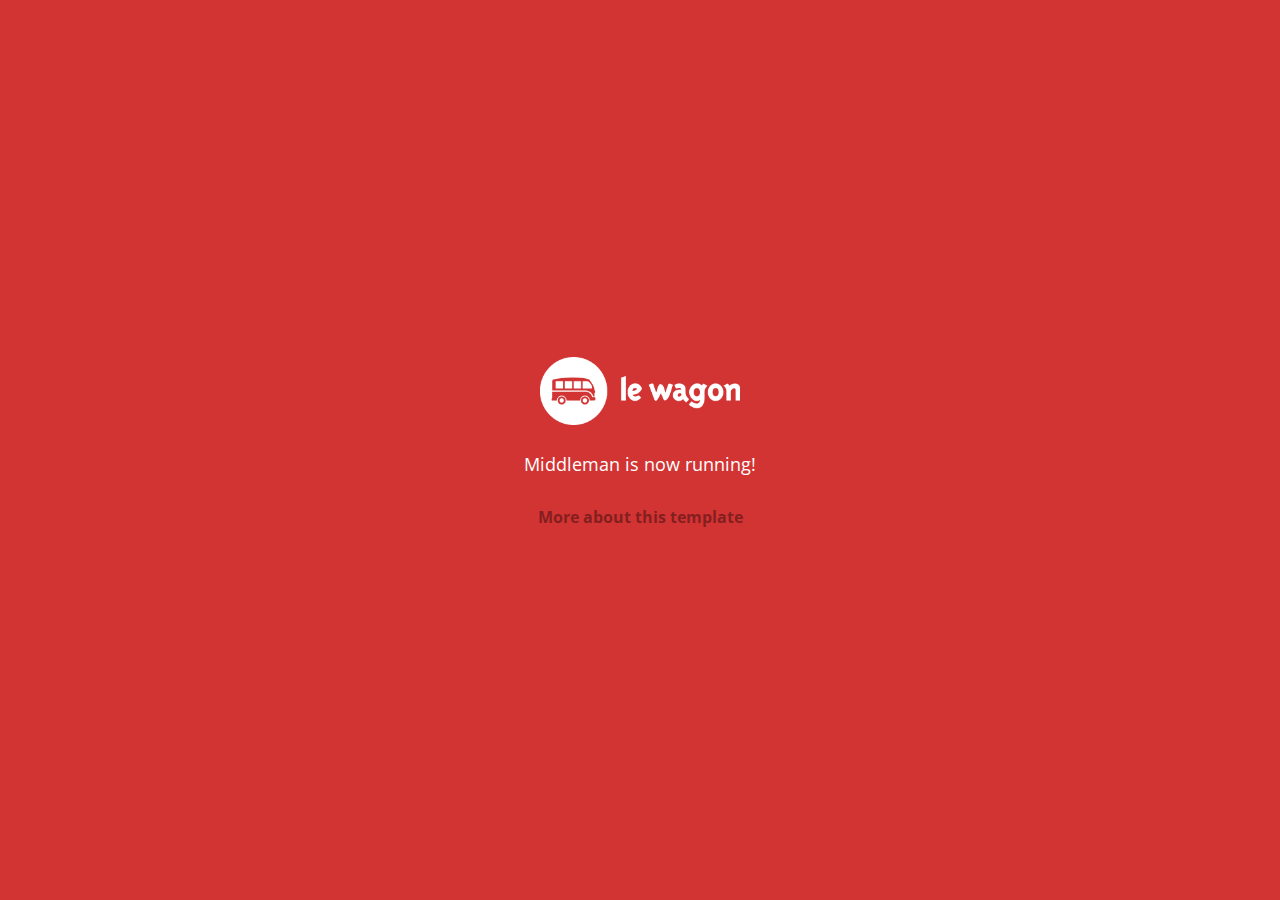
==== index.html @ cd458252 "Automated commit at 2017-07-31 09:55:25 UTC by middleman-deploy 2.0.0-alpha" ====
<!doctype html>
<html>
  <head>
    <meta charset="utf-8">
    <meta http-equiv="x-ua-compatible" content="ie=edge">
    <meta name="viewport"
          content="width=device-width, initial-scale=1, shrink-to-fit=no">
    <!-- Use the title from a page's frontmatter if it has one -->
    <title>Le Wagon - Middleman</title>
    <link href="stylesheets/application-fc83ac27.css" rel="stylesheet" />
    <script src="javascripts/application-93de88c9.js"></script>
    <link href="images/favicon-f15af148.png" rel="icon" type="image/png" />
  </head>
  <body>
    <div id="home">
  <div class="home-content">
    <img src="images/logo-acc9c0ec.png" width="200" alt="Logo" />
    <p>
      Middleman is now running!
    </p>
    <p class="about">
      <a href="about.html">More about this template</a>
    </p>
  </div>
</div>

  </body>
</html>
---- stylesheets/application-fc83ac27.css ----
@import url("https://fonts.googleapis.com/css?family=Open+Sans:400,300,700|Raleway:400,100,300,700,500");/*!
 * Bootstrap v3.3.7 (http://getbootstrap.com)
 * Copyright 2011-2016 Twitter, Inc.
 * Licensed under MIT (https://github.com/twbs/bootstrap/blob/master/LICENSE)
 *//*! normalize.css v3.0.3 | MIT License | github.com/necolas/normalize.css */html{font-family:sans-serif;-ms-text-size-adjust:100%;-webkit-text-size-adjust:100%}body{margin:0}article,aside,details,figcaption,figure,footer,header,hgroup,main,menu,nav,section,summary{display:block}audio,canvas,progress,video{display:inline-block;vertical-align:baseline}audio:not([controls]){display:none;height:0}[hidden],template{display:none}a{background-color:transparent}a:active,a:hover{outline:0}abbr[title]{border-bottom:1px dotted}b,strong{font-weight:bold}dfn{font-style:italic}h1{font-size:2em;margin:0.67em 0}mark{background:#ff0;color:#000}small{font-size:80%}sub,sup{font-size:75%;line-height:0;position:relative;vertical-align:baseline}sup{top:-0.5em}sub{bottom:-0.25em}img{border:0}svg:not(:root){overflow:hidden}figure{margin:1em 40px}hr{-webkit-box-sizing:content-box;box-sizing:content-box;height:0}pre{overflow:auto}code,kbd,pre,samp{font-family:monospace, monospace;font-size:1em}button,input,optgroup,select,textarea{color:inherit;font:inherit;margin:0}button{overflow:visible}button,select{text-transform:none}button,html input[type="button"],input[type="reset"],input[type="submit"]{-webkit-appearance:button;cursor:pointer}button[disabled],html input[disabled]{cursor:default}button::-moz-focus-inner,input::-moz-focus-inner{border:0;padding:0}input{line-height:normal}input[type="checkbox"],input[type="radio"]{-webkit-box-sizing:border-box;box-sizing:border-box;padding:0}input[type="number"]::-webkit-inner-spin-button,input[type="number"]::-webkit-outer-spin-button{height:auto}input[type="search"]{-webkit-appearance:textfield;-webkit-box-sizing:content-box;box-sizing:content-box}input[type="search"]::-webkit-search-cancel-button,input[type="search"]::-webkit-search-decoration{-webkit-appearance:none}fieldset{border:1px solid #c0c0c0;margin:0 2px;padding:0.35em 0.625em 0.75em}legend{border:0;padding:0}textarea{overflow:auto}optgroup{font-weight:bold}table{border-collapse:collapse;border-spacing:0}td,th{padding:0}/*! Source: https://github.com/h5bp/html5-boilerplate/blob/master/src/css/main.css */@media print{*,*:before,*:after{background:transparent !important;color:#000 !important;-webkit-box-shadow:none !important;box-shadow:none !important;text-shadow:none !important}a,a:visited{text-decoration:underline}a[href]:after{content:" (" attr(href) ")"}abbr[title]:after{content:" (" attr(title) ")"}a[href^="#"]:after,a[href^="javascript:"]:after{content:""}pre,blockquote{border:1px solid #999;page-break-inside:avoid}thead{display:table-header-group}tr,img{page-break-inside:avoid}img{max-width:100% !important}p,h2,h3{orphans:3;widows:3}h2,h3{page-break-after:avoid}.navbar{display:none}.btn>.caret,.dropup>.btn>.caret{border-top-color:#000 !important}.label{border:1px solid #000}.table{border-collapse:collapse !important}.table td,.table th{background-color:#fff !important}.table-bordered th,.table-bordered td{border:1px solid #ddd !important}}@font-face{font-family:'Glyphicons Halflings';src:url("../assets/bootstrap/glyphicons-halflings-regular-86b6f62b.eot");src:url("../assets/bootstrap/glyphicons-halflings-regular-86b6f62b.eot?#iefix") format("embedded-opentype"),url("../assets/bootstrap/glyphicons-halflings-regular-ca35b697.woff2") format("woff2"),url("../assets/bootstrap/glyphicons-halflings-regular-278e49a8.woff") format("woff"),url("../assets/bootstrap/glyphicons-halflings-regular-44bc1850.ttf") format("truetype"),url("../assets/bootstrap/glyphicons-halflings-regular-de51a849.svg#glyphicons_halflingsregular") format("svg")}.glyphicon{position:relative;top:1px;display:inline-block;font-family:'Glyphicons Halflings';font-style:normal;font-weight:normal;line-height:1;-webkit-font-smoothing:antialiased;-moz-osx-font-smoothing:grayscale}.glyphicon-asterisk:before{content:"\002a"}.glyphicon-plus:before{content:"\002b"}.glyphicon-euro:before,.glyphicon-eur:before{content:"\20ac"}.glyphicon-minus:before{content:"\2212"}.glyphicon-cloud:before{content:"\2601"}.glyphicon-envelope:before{content:"\2709"}.glyphicon-pencil:before{content:"\270f"}.glyphicon-glass:before{content:"\e001"}.glyphicon-music:before{content:"\e002"}.glyphicon-search:before{content:"\e003"}.glyphicon-heart:before{content:"\e005"}.glyphicon-star:before{content:"\e006"}.glyphicon-star-empty:before{content:"\e007"}.glyphicon-user:before{content:"\e008"}.glyphicon-film:before{content:"\e009"}.glyphicon-th-large:before{content:"\e010"}.glyphicon-th:before{content:"\e011"}.glyphicon-th-list:before{content:"\e012"}.glyphicon-ok:before{content:"\e013"}.glyphicon-remove:before{content:"\e014"}.glyphicon-zoom-in:before{content:"\e015"}.glyphicon-zoom-out:before{content:"\e016"}.glyphicon-off:before{content:"\e017"}.glyphicon-signal:before{content:"\e018"}.glyphicon-cog:before{content:"\e019"}.glyphicon-trash:before{content:"\e020"}.glyphicon-home:before{content:"\e021"}.glyphicon-file:before{content:"\e022"}.glyphicon-time:before{content:"\e023"}.glyphicon-road:before{content:"\e024"}.glyphicon-download-alt:before{content:"\e025"}.glyphicon-download:before{content:"\e026"}.glyphicon-upload:before{content:"\e027"}.glyphicon-inbox:before{content:"\e028"}.glyphicon-play-circle:before{content:"\e029"}.glyphicon-repeat:before{content:"\e030"}.glyphicon-refresh:before{content:"\e031"}.glyphicon-list-alt:before{content:"\e032"}.glyphicon-lock:before{content:"\e033"}.glyphicon-flag:before{content:"\e034"}.glyphicon-headphones:before{content:"\e035"}.glyphicon-volume-off:before{content:"\e036"}.glyphicon-volume-down:before{content:"\e037"}.glyphicon-volume-up:before{content:"\e038"}.glyphicon-qrcode:before{content:"\e039"}.glyphicon-barcode:before{content:"\e040"}.glyphicon-tag:before{content:"\e041"}.glyphicon-tags:before{content:"\e042"}.glyphicon-book:before{content:"\e043"}.glyphicon-bookmark:before{content:"\e044"}.glyphicon-print:before{content:"\e045"}.glyphicon-camera:before{content:"\e046"}.glyphicon-font:before{content:"\e047"}.glyphicon-bold:before{content:"\e048"}.glyphicon-italic:before{content:"\e049"}.glyphicon-text-height:before{content:"\e050"}.glyphicon-text-width:before{content:"\e051"}.glyphicon-align-left:before{content:"\e052"}.glyphicon-align-center:before{content:"\e053"}.glyphicon-align-right:before{content:"\e054"}.glyphicon-align-justify:before{content:"\e055"}.glyphicon-list:before{content:"\e056"}.glyphicon-indent-left:before{content:"\e057"}.glyphicon-indent-right:before{content:"\e058"}.glyphicon-facetime-video:before{content:"\e059"}.glyphicon-picture:before{content:"\e060"}.glyphicon-map-marker:before{content:"\e062"}.glyphicon-adjust:before{content:"\e063"}.glyphicon-tint:before{content:"\e064"}.glyphicon-edit:before{content:"\e065"}.glyphicon-share:before{content:"\e066"}.glyphicon-check:before{content:"\e067"}.glyphicon-move:before{content:"\e068"}.glyphicon-step-backward:before{content:"\e069"}.glyphicon-fast-backward:before{content:"\e070"}.glyphicon-backward:before{content:"\e071"}.glyphicon-play:before{content:"\e072"}.glyphicon-pause:before{content:"\e073"}.glyphicon-stop:before{content:"\e074"}.glyphicon-forward:before{content:"\e075"}.glyphicon-fast-forward:before{content:"\e076"}.glyphicon-step-forward:before{content:"\e077"}.glyphicon-eject:before{content:"\e078"}.glyphicon-chevron-left:before{content:"\e079"}.glyphicon-chevron-right:before{content:"\e080"}.glyphicon-plus-sign:before{content:"\e081"}.glyphicon-minus-sign:before{content:"\e082"}.glyphicon-remove-sign:before{content:"\e083"}.glyphicon-ok-sign:before{content:"\e084"}.glyphicon-question-sign:before{content:"\e085"}.glyphicon-info-sign:before{content:"\e086"}.glyphicon-screenshot:before{content:"\e087"}.glyphicon-remove-circle:before{content:"\e088"}.glyphicon-ok-circle:before{content:"\e089"}.glyphicon-ban-circle:before{content:"\e090"}.glyphicon-arrow-left:before{content:"\e091"}.glyphicon-arrow-right:before{content:"\e092"}.glyphicon-arrow-up:before{content:"\e093"}.glyphicon-arrow-down:before{content:"\e094"}.glyphicon-share-alt:before{content:"\e095"}.glyphicon-resize-full:before{content:"\e096"}.glyphicon-resize-small:before{content:"\e097"}.glyphicon-exclamation-sign:before{content:"\e101"}.glyphicon-gift:before{content:"\e102"}.glyphicon-leaf:before{content:"\e103"}.glyphicon-fire:before{content:"\e104"}.glyphicon-eye-open:before{content:"\e105"}.glyphicon-eye-close:before{content:"\e106"}.glyphicon-warning-sign:before{content:"\e107"}.glyphicon-plane:before{content:"\e108"}.glyphicon-calendar:before{content:"\e109"}.glyphicon-random:before{content:"\e110"}.glyphicon-comment:before{content:"\e111"}.glyphicon-magnet:before{content:"\e112"}.glyphicon-chevron-up:before{content:"\e113"}.glyphicon-chevron-down:before{content:"\e114"}.glyphicon-retweet:before{content:"\e115"}.glyphicon-shopping-cart:before{content:"\e116"}.glyphicon-folder-close:before{content:"\e117"}.glyphicon-folder-open:before{content:"\e118"}.glyphicon-resize-vertical:before{content:"\e119"}.glyphicon-resize-horizontal:before{content:"\e120"}.glyphicon-hdd:before{content:"\e121"}.glyphicon-bullhorn:before{content:"\e122"}.glyphicon-bell:before{content:"\e123"}.glyphicon-certificate:before{content:"\e124"}.glyphicon-thumbs-up:before{content:"\e125"}.glyphicon-thumbs-down:before{content:"\e126"}.glyphicon-hand-right:before{content:"\e127"}.glyphicon-hand-left:before{content:"\e128"}.glyphicon-hand-up:before{content:"\e129"}.glyphicon-hand-down:before{content:"\e130"}.glyphicon-circle-arrow-right:before{content:"\e131"}.glyphicon-circle-arrow-left:before{content:"\e132"}.glyphicon-circle-arrow-up:before{content:"\e133"}.glyphicon-circle-arrow-down:before{content:"\e134"}.glyphicon-globe:before{content:"\e135"}.glyphicon-wrench:before{content:"\e136"}.glyphicon-tasks:before{content:"\e137"}.glyphicon-filter:before{content:"\e138"}.glyphicon-briefcase:before{content:"\e139"}.glyphicon-fullscreen:before{content:"\e140"}.glyphicon-dashboard:before{content:"\e141"}.glyphicon-paperclip:before{content:"\e142"}.glyphicon-heart-empty:before{content:"\e143"}.glyphicon-link:before{content:"\e144"}.glyphicon-phone:before{content:"\e145"}.glyphicon-pushpin:before{content:"\e146"}.glyphicon-usd:before{content:"\e148"}.glyphicon-gbp:before{content:"\e149"}.glyphicon-sort:before{content:"\e150"}.glyphicon-sort-by-alphabet:before{content:"\e151"}.glyphicon-sort-by-alphabet-alt:before{content:"\e152"}.glyphicon-sort-by-order:before{content:"\e153"}.glyphicon-sort-by-order-alt:before{content:"\e154"}.glyphicon-sort-by-attributes:before{content:"\e155"}.glyphicon-sort-by-attributes-alt:before{content:"\e156"}.glyphicon-unchecked:before{content:"\e157"}.glyphicon-expand:before{content:"\e158"}.glyphicon-collapse-down:before{content:"\e159"}.glyphicon-collapse-up:before{content:"\e160"}.glyphicon-log-in:before{content:"\e161"}.glyphicon-flash:before{content:"\e162"}.glyphicon-log-out:before{content:"\e163"}.glyphicon-new-window:before{content:"\e164"}.glyphicon-record:before{content:"\e165"}.glyphicon-save:before{content:"\e166"}.glyphicon-open:before{content:"\e167"}.glyphicon-saved:before{content:"\e168"}.glyphicon-import:before{content:"\e169"}.glyphicon-export:before{content:"\e170"}.glyphicon-send:before{content:"\e171"}.glyphicon-floppy-disk:before{content:"\e172"}.glyphicon-floppy-saved:before{content:"\e173"}.glyphicon-floppy-remove:before{content:"\e174"}.glyphicon-floppy-save:before{content:"\e175"}.glyphicon-floppy-open:before{content:"\e176"}.glyphicon-credit-card:before{content:"\e177"}.glyphicon-transfer:before{content:"\e178"}.glyphicon-cutlery:before{content:"\e179"}.glyphicon-header:before{content:"\e180"}.glyphicon-compressed:before{content:"\e181"}.glyphicon-earphone:before{content:"\e182"}.glyphicon-phone-alt:before{content:"\e183"}.glyphicon-tower:before{content:"\e184"}.glyphicon-stats:before{content:"\e185"}.glyphicon-sd-video:before{content:"\e186"}.glyphicon-hd-video:before{content:"\e187"}.glyphicon-subtitles:before{content:"\e188"}.glyphicon-sound-stereo:before{content:"\e189"}.glyphicon-sound-dolby:before{content:"\e190"}.glyphicon-sound-5-1:before{content:"\e191"}.glyphicon-sound-6-1:before{content:"\e192"}.glyphicon-sound-7-1:before{content:"\e193"}.glyphicon-copyright-mark:before{content:"\e194"}.glyphicon-registration-mark:before{content:"\e195"}.glyphicon-cloud-download:before{content:"\e197"}.glyphicon-cloud-upload:before{content:"\e198"}.glyphicon-tree-conifer:before{content:"\e199"}.glyphicon-tree-deciduous:before{content:"\e200"}.glyphicon-cd:before{content:"\e201"}.glyphicon-save-file:before{content:"\e202"}.glyphicon-open-file:before{content:"\e203"}.glyphicon-level-up:before{content:"\e204"}.glyphicon-copy:before{content:"\e205"}.glyphicon-paste:before{content:"\e206"}.glyphicon-alert:before{content:"\e209"}.glyphicon-equalizer:before{content:"\e210"}.glyphicon-king:before{content:"\e211"}.glyphicon-queen:before{content:"\e212"}.glyphicon-pawn:before{content:"\e213"}.glyphicon-bishop:before{content:"\e214"}.glyphicon-knight:before{content:"\e215"}.glyphicon-baby-formula:before{content:"\e216"}.glyphicon-tent:before{content:"\26fa"}.glyphicon-blackboard:before{content:"\e218"}.glyphicon-bed:before{content:"\e219"}.glyphicon-apple:before{content:"\f8ff"}.glyphicon-erase:before{content:"\e221"}.glyphicon-hourglass:before{content:"\231b"}.glyphicon-lamp:before{content:"\e223"}.glyphicon-duplicate:before{content:"\e224"}.glyphicon-piggy-bank:before{content:"\e225"}.glyphicon-scissors:before{content:"\e226"}.glyphicon-bitcoin:before{content:"\e227"}.glyphicon-btc:before{content:"\e227"}.glyphicon-xbt:before{content:"\e227"}.glyphicon-yen:before{content:"\00a5"}.glyphicon-jpy:before{content:"\00a5"}.glyphicon-ruble:before{content:"\20bd"}.glyphicon-rub:before{content:"\20bd"}.glyphicon-scale:before{content:"\e230"}.glyphicon-ice-lolly:before{content:"\e231"}.glyphicon-ice-lolly-tasted:before{content:"\e232"}.glyphicon-education:before{content:"\e233"}.glyphicon-option-horizontal:before{content:"\e234"}.glyphicon-option-vertical:before{content:"\e235"}.glyphicon-menu-hamburger:before{content:"\e236"}.glyphicon-modal-window:before{content:"\e237"}.glyphicon-oil:before{content:"\e238"}.glyphicon-grain:before{content:"\e239"}.glyphicon-sunglasses:before{content:"\e240"}.glyphicon-text-size:before{content:"\e241"}.glyphicon-text-color:before{content:"\e242"}.glyphicon-text-background:before{content:"\e243"}.glyphicon-object-align-top:before{content:"\e244"}.glyphicon-object-align-bottom:before{content:"\e245"}.glyphicon-object-align-horizontal:before{content:"\e246"}.glyphicon-object-align-left:before{content:"\e247"}.glyphicon-object-align-vertical:before{content:"\e248"}.glyphicon-object-align-right:before{content:"\e249"}.glyphicon-triangle-right:before{content:"\e250"}.glyphicon-triangle-left:before{content:"\e251"}.glyphicon-triangle-bottom:before{content:"\e252"}.glyphicon-triangle-top:before{content:"\e253"}.glyphicon-console:before{content:"\e254"}.glyphicon-superscript:before{content:"\e255"}.glyphicon-subscript:before{content:"\e256"}.glyphicon-menu-left:before{content:"\e257"}.glyphicon-menu-right:before{content:"\e258"}.glyphicon-menu-down:before{content:"\e259"}.glyphicon-menu-up:before{content:"\e260"}*{-webkit-box-sizing:border-box;box-sizing:border-box}*:before,*:after{-webkit-box-sizing:border-box;box-sizing:border-box}html{font-size:10px;-webkit-tap-highlight-color:transparent}body{font-family:"Open Sans", "Helvetica", "sans-serif";font-size:18px;line-height:1.42857143;color:#333333;background-color:#F4F4F4}input,button,select,textarea{font-family:inherit;font-size:inherit;line-height:inherit}a{color:#469AE0;text-decoration:none}a:hover,a:focus{color:#1f74ba;text-decoration:underline}a:focus{outline:5px auto -webkit-focus-ring-color;outline-offset:-2px}figure{margin:0}img{vertical-align:middle}.img-responsive{display:block;max-width:100%;height:auto}.img-rounded{border-radius:2px}.img-thumbnail{padding:4px;line-height:1.42857143;background-color:#F4F4F4;border:1px solid #ddd;border-radius:2px;-webkit-transition:all 0.2s ease-in-out;transition:all 0.2s ease-in-out;display:inline-block;max-width:100%;height:auto}.img-circle{border-radius:50%}hr{margin-top:25px;margin-bottom:25px;border:0;border-top:1px solid #eeeeee}.sr-only{position:absolute;width:1px;height:1px;margin:-1px;padding:0;overflow:hidden;clip:rect(0, 0, 0, 0);border:0}.sr-only-focusable:active,.sr-only-focusable:focus{position:static;width:auto;height:auto;margin:0;overflow:visible;clip:auto}[role="button"]{cursor:pointer}h1,h2,h3,h4,h5,h6,.h1,.h2,.h3,.h4,.h5,.h6{font-family:"Raleway", "Helvetica", "sans-serif";font-weight:500;line-height:1.1;color:inherit}h1 small,h1 .small,h2 small,h2 .small,h3 small,h3 .small,h4 small,h4 .small,h5 small,h5 .small,h6 small,h6 .small,.h1 small,.h1 .small,.h2 small,.h2 .small,.h3 small,.h3 .small,.h4 small,.h4 .small,.h5 small,.h5 .small,.h6 small,.h6 .small{font-weight:normal;line-height:1;color:#777777}h1,.h1,h2,.h2,h3,.h3{margin-top:25px;margin-bottom:12.5px}h1 small,h1 .small,.h1 small,.h1 .small,h2 small,h2 .small,.h2 small,.h2 .small,h3 small,h3 .small,.h3 small,.h3 .small{font-size:65%}h4,.h4,h5,.h5,h6,.h6{margin-top:12.5px;margin-bottom:12.5px}h4 small,h4 .small,.h4 small,.h4 .small,h5 small,h5 .small,.h5 small,.h5 .small,h6 small,h6 .small,.h6 small,.h6 .small{font-size:75%}h1,.h1{font-size:46px}h2,.h2{font-size:38px}h3,.h3{font-size:31px}h4,.h4{font-size:23px}h5,.h5{font-size:18px}h6,.h6{font-size:16px}p{margin:0 0 12.5px}.lead{margin-bottom:25px;font-size:20px;font-weight:300;line-height:1.4}@media (min-width: 768px){.lead{font-size:27px}}small,.small{font-size:88%}mark,.mark{background-color:#fcf8e3;padding:.2em}.text-left{text-align:left}.text-right{text-align:right}.text-center{text-align:center}.text-justify{text-align:justify}.text-nowrap{white-space:nowrap}.text-lowercase{text-transform:lowercase}.text-uppercase,.initialism{text-transform:uppercase}.text-capitalize{text-transform:capitalize}.text-muted{color:#777777}.text-primary{color:#469AE0}a.text-primary:hover,a.text-primary:focus{color:#2381d0}.text-success{color:#3c763d}a.text-success:hover,a.text-success:focus{color:#2b542c}.text-info{color:#31708f}a.text-info:hover,a.text-info:focus{color:#245269}.text-warning{color:#8a6d3b}a.text-warning:hover,a.text-warning:focus{color:#66512c}.text-danger{color:#a94442}a.text-danger:hover,a.text-danger:focus{color:#843534}.bg-primary{color:#fff}.bg-primary{background-color:#469AE0}a.bg-primary:hover,a.bg-primary:focus{background-color:#2381d0}.bg-success{background-color:#dff0d8}a.bg-success:hover,a.bg-success:focus{background-color:#c1e2b3}.bg-info{background-color:#d9edf7}a.bg-info:hover,a.bg-info:focus{background-color:#afd9ee}.bg-warning{background-color:#fcf8e3}a.bg-warning:hover,a.bg-warning:focus{background-color:#f7ecb5}.bg-danger{background-color:#f2dede}a.bg-danger:hover,a.bg-danger:focus{background-color:#e4b9b9}.page-header{padding-bottom:11.5px;margin:50px 0 25px;border-bottom:1px solid #eeeeee}ul,ol{margin-top:0;margin-bottom:12.5px}ul ul,ul ol,ol ul,ol ol{margin-bottom:0}.list-unstyled{padding-left:0;list-style:none}.list-inline{padding-left:0;list-style:none;margin-left:-5px}.list-inline>li{display:inline-block;padding-left:5px;padding-right:5px}dl{margin-top:0;margin-bottom:25px}dt,dd{line-height:1.42857143}dt{font-weight:bold}dd{margin-left:0}.dl-horizontal dd:before,.dl-horizontal dd:after{content:" ";display:table}.dl-horizontal dd:after{clear:both}@media (min-width: 768px){.dl-horizontal dt{float:left;width:160px;clear:left;text-align:right;overflow:hidden;text-overflow:ellipsis;white-space:nowrap}.dl-horizontal dd{margin-left:180px}}abbr[title],abbr[data-original-title]{cursor:help;border-bottom:1px dotted #777777}.initialism{font-size:90%}blockquote{padding:12.5px 25px;margin:0 0 25px;font-size:22.5px;border-left:5px solid #eeeeee}blockquote p:last-child,blockquote ul:last-child,blockquote ol:last-child{margin-bottom:0}blockquote footer,blockquote small,blockquote .small{display:block;font-size:80%;line-height:1.42857143;color:#777777}blockquote footer:before,blockquote small:before,blockquote .small:before{content:'\2014 \00A0'}.blockquote-reverse,blockquote.pull-right{padding-right:15px;padding-left:0;border-right:5px solid #eeeeee;border-left:0;text-align:right}.blockquote-reverse footer:before,.blockquote-reverse small:before,.blockquote-reverse .small:before,blockquote.pull-right footer:before,blockquote.pull-right small:before,blockquote.pull-right .small:before{content:''}.blockquote-reverse footer:after,.blockquote-reverse small:after,.blockquote-reverse .small:after,blockquote.pull-right footer:after,blockquote.pull-right small:after,blockquote.pull-right .small:after{content:'\00A0 \2014'}address{margin-bottom:25px;font-style:normal;line-height:1.42857143}code,kbd,pre,samp{font-family:Menlo, Monaco, Consolas, "Courier New", monospace}code{padding:2px 4px;font-size:90%;color:#c7254e;background-color:#f9f2f4;border-radius:2px}kbd{padding:2px 4px;font-size:90%;color:#fff;background-color:#333;border-radius:2px;-webkit-box-shadow:inset 0 -1px 0 rgba(0,0,0,0.25);box-shadow:inset 0 -1px 0 rgba(0,0,0,0.25)}kbd kbd{padding:0;font-size:100%;font-weight:bold;-webkit-box-shadow:none;box-shadow:none}pre{display:block;padding:12px;margin:0 0 12.5px;font-size:17px;line-height:1.42857143;word-break:break-all;word-wrap:break-word;color:#333333;background-color:#f5f5f5;border:1px solid #ccc;border-radius:2px}pre code{padding:0;font-size:inherit;color:inherit;white-space:pre-wrap;background-color:transparent;border-radius:0}.pre-scrollable{max-height:340px;overflow-y:scroll}.container{margin-right:auto;margin-left:auto;padding-left:15px;padding-right:15px}.container:before,.container:after{content:" ";display:table}.container:after{clear:both}@media (min-width: 768px){.container{width:750px}}@media (min-width: 992px){.container{width:970px}}@media (min-width: 1200px){.container{width:1170px}}.container-fluid{margin-right:auto;margin-left:auto;padding-left:15px;padding-right:15px}.container-fluid:before,.container-fluid:after{content:" ";display:table}.container-fluid:after{clear:both}.row{margin-left:-15px;margin-right:-15px}.row:before,.row:after{content:" ";display:table}.row:after{clear:both}.col-xs-1,.col-sm-1,.col-md-1,.col-lg-1,.col-xs-2,.col-sm-2,.col-md-2,.col-lg-2,.col-xs-3,.col-sm-3,.col-md-3,.col-lg-3,.col-xs-4,.col-sm-4,.col-md-4,.col-lg-4,.col-xs-5,.col-sm-5,.col-md-5,.col-lg-5,.col-xs-6,.col-sm-6,.col-md-6,.col-lg-6,.col-xs-7,.col-sm-7,.col-md-7,.col-lg-7,.col-xs-8,.col-sm-8,.col-md-8,.col-lg-8,.col-xs-9,.col-sm-9,.col-md-9,.col-lg-9,.col-xs-10,.col-sm-10,.col-md-10,.col-lg-10,.col-xs-11,.col-sm-11,.col-md-11,.col-lg-11,.col-xs-12,.col-sm-12,.col-md-12,.col-lg-12{position:relative;min-height:1px;padding-left:15px;padding-right:15px}.col-xs-1,.col-xs-2,.col-xs-3,.col-xs-4,.col-xs-5,.col-xs-6,.col-xs-7,.col-xs-8,.col-xs-9,.col-xs-10,.col-xs-11,.col-xs-12{float:left}.col-xs-1{width:8.33333333%}.col-xs-2{width:16.66666667%}.col-xs-3{width:25%}.col-xs-4{width:33.33333333%}.col-xs-5{width:41.66666667%}.col-xs-6{width:50%}.col-xs-7{width:58.33333333%}.col-xs-8{width:66.66666667%}.col-xs-9{width:75%}.col-xs-10{width:83.33333333%}.col-xs-11{width:91.66666667%}.col-xs-12{width:100%}.col-xs-pull-0{right:auto}.col-xs-pull-1{right:8.33333333%}.col-xs-pull-2{right:16.66666667%}.col-xs-pull-3{right:25%}.col-xs-pull-4{right:33.33333333%}.col-xs-pull-5{right:41.66666667%}.col-xs-pull-6{right:50%}.col-xs-pull-7{right:58.33333333%}.col-xs-pull-8{right:66.66666667%}.col-xs-pull-9{right:75%}.col-xs-pull-10{right:83.33333333%}.col-xs-pull-11{right:91.66666667%}.col-xs-pull-12{right:100%}.col-xs-push-0{left:auto}.col-xs-push-1{left:8.33333333%}.col-xs-push-2{left:16.66666667%}.col-xs-push-3{left:25%}.col-xs-push-4{left:33.33333333%}.col-xs-push-5{left:41.66666667%}.col-xs-push-6{left:50%}.col-xs-push-7{left:58.33333333%}.col-xs-push-8{left:66.66666667%}.col-xs-push-9{left:75%}.col-xs-push-10{left:83.33333333%}.col-xs-push-11{left:91.66666667%}.col-xs-push-12{left:100%}.col-xs-offset-0{margin-left:0%}.col-xs-offset-1{margin-left:8.33333333%}.col-xs-offset-2{margin-left:16.66666667%}.col-xs-offset-3{margin-left:25%}.col-xs-offset-4{margin-left:33.33333333%}.col-xs-offset-5{margin-left:41.66666667%}.col-xs-offset-6{margin-left:50%}.col-xs-offset-7{margin-left:58.33333333%}.col-xs-offset-8{margin-left:66.66666667%}.col-xs-offset-9{margin-left:75%}.col-xs-offset-10{margin-left:83.33333333%}.col-xs-offset-11{margin-left:91.66666667%}.col-xs-offset-12{margin-left:100%}@media (min-width: 768px){.col-sm-1,.col-sm-2,.col-sm-3,.col-sm-4,.col-sm-5,.col-sm-6,.col-sm-7,.col-sm-8,.col-sm-9,.col-sm-10,.col-sm-11,.col-sm-12{float:left}.col-sm-1{width:8.33333333%}.col-sm-2{width:16.66666667%}.col-sm-3{width:25%}.col-sm-4{width:33.33333333%}.col-sm-5{width:41.66666667%}.col-sm-6{width:50%}.col-sm-7{width:58.33333333%}.col-sm-8{width:66.66666667%}.col-sm-9{width:75%}.col-sm-10{width:83.33333333%}.col-sm-11{width:91.66666667%}.col-sm-12{width:100%}.col-sm-pull-0{right:auto}.col-sm-pull-1{right:8.33333333%}.col-sm-pull-2{right:16.66666667%}.col-sm-pull-3{right:25%}.col-sm-pull-4{right:33.33333333%}.col-sm-pull-5{right:41.66666667%}.col-sm-pull-6{right:50%}.col-sm-pull-7{right:58.33333333%}.col-sm-pull-8{right:66.66666667%}.col-sm-pull-9{right:75%}.col-sm-pull-10{right:83.33333333%}.col-sm-pull-11{right:91.66666667%}.col-sm-pull-12{right:100%}.col-sm-push-0{left:auto}.col-sm-push-1{left:8.33333333%}.col-sm-push-2{left:16.66666667%}.col-sm-push-3{left:25%}.col-sm-push-4{left:33.33333333%}.col-sm-push-5{left:41.66666667%}.col-sm-push-6{left:50%}.col-sm-push-7{left:58.33333333%}.col-sm-push-8{left:66.66666667%}.col-sm-push-9{left:75%}.col-sm-push-10{left:83.33333333%}.col-sm-push-11{left:91.66666667%}.col-sm-push-12{left:100%}.col-sm-offset-0{margin-left:0%}.col-sm-offset-1{margin-left:8.33333333%}.col-sm-offset-2{margin-left:16.66666667%}.col-sm-offset-3{margin-left:25%}.col-sm-offset-4{margin-left:33.33333333%}.col-sm-offset-5{margin-left:41.66666667%}.col-sm-offset-6{margin-left:50%}.col-sm-offset-7{margin-left:58.33333333%}.col-sm-offset-8{margin-left:66.66666667%}.col-sm-offset-9{margin-left:75%}.col-sm-offset-10{margin-left:83.33333333%}.col-sm-offset-11{margin-left:91.66666667%}.col-sm-offset-12{margin-left:100%}}@media (min-width: 992px){.col-md-1,.col-md-2,.col-md-3,.col-md-4,.col-md-5,.col-md-6,.col-md-7,.col-md-8,.col-md-9,.col-md-10,.col-md-11,.col-md-12{float:left}.col-md-1{width:8.33333333%}.col-md-2{width:16.66666667%}.col-md-3{width:25%}.col-md-4{width:33.33333333%}.col-md-5{width:41.66666667%}.col-md-6{width:50%}.col-md-7{width:58.33333333%}.col-md-8{width:66.66666667%}.col-md-9{width:75%}.col-md-10{width:83.33333333%}.col-md-11{width:91.66666667%}.col-md-12{width:100%}.col-md-pull-0{right:auto}.col-md-pull-1{right:8.33333333%}.col-md-pull-2{right:16.66666667%}.col-md-pull-3{right:25%}.col-md-pull-4{right:33.33333333%}.col-md-pull-5{right:41.66666667%}.col-md-pull-6{right:50%}.col-md-pull-7{right:58.33333333%}.col-md-pull-8{right:66.66666667%}.col-md-pull-9{right:75%}.col-md-pull-10{right:83.33333333%}.col-md-pull-11{right:91.66666667%}.col-md-pull-12{right:100%}.col-md-push-0{left:auto}.col-md-push-1{left:8.33333333%}.col-md-push-2{left:16.66666667%}.col-md-push-3{left:25%}.col-md-push-4{left:33.33333333%}.col-md-push-5{left:41.66666667%}.col-md-push-6{left:50%}.col-md-push-7{left:58.33333333%}.col-md-push-8{left:66.66666667%}.col-md-push-9{left:75%}.col-md-push-10{left:83.33333333%}.col-md-push-11{left:91.66666667%}.col-md-push-12{left:100%}.col-md-offset-0{margin-left:0%}.col-md-offset-1{margin-left:8.33333333%}.col-md-offset-2{margin-left:16.66666667%}.col-md-offset-3{margin-left:25%}.col-md-offset-4{margin-left:33.33333333%}.col-md-offset-5{margin-left:41.66666667%}.col-md-offset-6{margin-left:50%}.col-md-offset-7{margin-left:58.33333333%}.col-md-offset-8{margin-left:66.66666667%}.col-md-offset-9{margin-left:75%}.col-md-offset-10{margin-left:83.33333333%}.col-md-offset-11{margin-left:91.66666667%}.col-md-offset-12{margin-left:100%}}@media (min-width: 1200px){.col-lg-1,.col-lg-2,.col-lg-3,.col-lg-4,.col-lg-5,.col-lg-6,.col-lg-7,.col-lg-8,.col-lg-9,.col-lg-10,.col-lg-11,.col-lg-12{float:left}.col-lg-1{width:8.33333333%}.col-lg-2{width:16.66666667%}.col-lg-3{width:25%}.col-lg-4{width:33.33333333%}.col-lg-5{width:41.66666667%}.col-lg-6{width:50%}.col-lg-7{width:58.33333333%}.col-lg-8{width:66.66666667%}.col-lg-9{width:75%}.col-lg-10{width:83.33333333%}.col-lg-11{width:91.66666667%}.col-lg-12{width:100%}.col-lg-pull-0{right:auto}.col-lg-pull-1{right:8.33333333%}.col-lg-pull-2{right:16.66666667%}.col-lg-pull-3{right:25%}.col-lg-pull-4{right:33.33333333%}.col-lg-pull-5{right:41.66666667%}.col-lg-pull-6{right:50%}.col-lg-pull-7{right:58.33333333%}.col-lg-pull-8{right:66.66666667%}.col-lg-pull-9{right:75%}.col-lg-pull-10{right:83.33333333%}.col-lg-pull-11{right:91.66666667%}.col-lg-pull-12{right:100%}.col-lg-push-0{left:auto}.col-lg-push-1{left:8.33333333%}.col-lg-push-2{left:16.66666667%}.col-lg-push-3{left:25%}.col-lg-push-4{left:33.33333333%}.col-lg-push-5{left:41.66666667%}.col-lg-push-6{left:50%}.col-lg-push-7{left:58.33333333%}.col-lg-push-8{left:66.66666667%}.col-lg-push-9{left:75%}.col-lg-push-10{left:83.33333333%}.col-lg-push-11{left:91.66666667%}.col-lg-push-12{left:100%}.col-lg-offset-0{margin-left:0%}.col-lg-offset-1{margin-left:8.33333333%}.col-lg-offset-2{margin-left:16.66666667%}.col-lg-offset-3{margin-left:25%}.col-lg-offset-4{margin-left:33.33333333%}.col-lg-offset-5{margin-left:41.66666667%}.col-lg-offset-6{margin-left:50%}.col-lg-offset-7{margin-left:58.33333333%}.col-lg-offset-8{margin-left:66.66666667%}.col-lg-offset-9{margin-left:75%}.col-lg-offset-10{margin-left:83.33333333%}.col-lg-offset-11{margin-left:91.66666667%}.col-lg-offset-12{margin-left:100%}}table{background-color:transparent}caption{padding-top:8px;padding-bottom:8px;color:#777777;text-align:left}th{text-align:left}.table{width:100%;max-width:100%;margin-bottom:25px}.table>thead>tr>th,.table>thead>tr>td,.table>tbody>tr>th,.table>tbody>tr>td,.table>tfoot>tr>th,.table>tfoot>tr>td{padding:8px;line-height:1.42857143;vertical-align:top;border-top:1px solid #ddd}.table>thead>tr>th{vertical-align:bottom;border-bottom:2px solid #ddd}.table>caption+thead>tr:first-child>th,.table>caption+thead>tr:first-child>td,.table>colgroup+thead>tr:first-child>th,.table>colgroup+thead>tr:first-child>td,.table>thead:first-child>tr:first-child>th,.table>thead:first-child>tr:first-child>td{border-top:0}.table>tbody+tbody{border-top:2px solid #ddd}.table .table{background-color:#F4F4F4}.table-condensed>thead>tr>th,.table-condensed>thead>tr>td,.table-condensed>tbody>tr>th,.table-condensed>tbody>tr>td,.table-condensed>tfoot>tr>th,.table-condensed>tfoot>tr>td{padding:5px}.table-bordered{border:1px solid #ddd}.table-bordered>thead>tr>th,.table-bordered>thead>tr>td,.table-bordered>tbody>tr>th,.table-bordered>tbody>tr>td,.table-bordered>tfoot>tr>th,.table-bordered>tfoot>tr>td{border:1px solid #ddd}.table-bordered>thead>tr>th,.table-bordered>thead>tr>td{border-bottom-width:2px}.table-striped>tbody>tr:nth-of-type(odd){background-color:#f9f9f9}.table-hover>tbody>tr:hover{background-color:#f5f5f5}table col[class*="col-"]{position:static;float:none;display:table-column}table td[class*="col-"],table th[class*="col-"]{position:static;float:none;display:table-cell}.table>thead>tr>td.active,.table>thead>tr>th.active,.table>thead>tr.active>td,.table>thead>tr.active>th,.table>tbody>tr>td.active,.table>tbody>tr>th.active,.table>tbody>tr.active>td,.table>tbody>tr.active>th,.table>tfoot>tr>td.active,.table>tfoot>tr>th.active,.table>tfoot>tr.active>td,.table>tfoot>tr.active>th{background-color:#f5f5f5}.table-hover>tbody>tr>td.active:hover,.table-hover>tbody>tr>th.active:hover,.table-hover>tbody>tr.active:hover>td,.table-hover>tbody>tr:hover>.active,.table-hover>tbody>tr.active:hover>th{background-color:#e8e8e8}.table>thead>tr>td.success,.table>thead>tr>th.success,.table>thead>tr.success>td,.table>thead>tr.success>th,.table>tbody>tr>td.success,.table>tbody>tr>th.success,.table>tbody>tr.success>td,.table>tbody>tr.success>th,.table>tfoot>tr>td.success,.table>tfoot>tr>th.success,.table>tfoot>tr.success>td,.table>tfoot>tr.success>th{background-color:#dff0d8}.table-hover>tbody>tr>td.success:hover,.table-hover>tbody>tr>th.success:hover,.table-hover>tbody>tr.success:hover>td,.table-hover>tbody>tr:hover>.success,.table-hover>tbody>tr.success:hover>th{background-color:#d0e9c6}.table>thead>tr>td.info,.table>thead>tr>th.info,.table>thead>tr.info>td,.table>thead>tr.info>th,.table>tbody>tr>td.info,.table>tbody>tr>th.info,.table>tbody>tr.info>td,.table>tbody>tr.info>th,.table>tfoot>tr>td.info,.table>tfoot>tr>th.info,.table>tfoot>tr.info>td,.table>tfoot>tr.info>th{background-color:#d9edf7}.table-hover>tbody>tr>td.info:hover,.table-hover>tbody>tr>th.info:hover,.table-hover>tbody>tr.info:hover>td,.table-hover>tbody>tr:hover>.info,.table-hover>tbody>tr.info:hover>th{background-color:#c4e3f3}.table>thead>tr>td.warning,.table>thead>tr>th.warning,.table>thead>tr.warning>td,.table>thead>tr.warning>th,.table>tbody>tr>td.warning,.table>tbody>tr>th.warning,.table>tbody>tr.warning>td,.table>tbody>tr.warning>th,.table>tfoot>tr>td.warning,.table>tfoot>tr>th.warning,.table>tfoot>tr.warning>td,.table>tfoot>tr.warning>th{background-color:#fcf8e3}.table-hover>tbody>tr>td.warning:hover,.table-hover>tbody>tr>th.warning:hover,.table-hover>tbody>tr.warning:hover>td,.table-hover>tbody>tr:hover>.warning,.table-hover>tbody>tr.warning:hover>th{background-color:#faf2cc}.table>thead>tr>td.danger,.table>thead>tr>th.danger,.table>thead>tr.danger>td,.table>thead>tr.danger>th,.table>tbody>tr>td.danger,.table>tbody>tr>th.danger,.table>tbody>tr.danger>td,.table>tbody>tr.danger>th,.table>tfoot>tr>td.danger,.table>tfoot>tr>th.danger,.table>tfoot>tr.danger>td,.table>tfoot>tr.danger>th{background-color:#f2dede}.table-hover>tbody>tr>td.danger:hover,.table-hover>tbody>tr>th.danger:hover,.table-hover>tbody>tr.danger:hover>td,.table-hover>tbody>tr:hover>.danger,.table-hover>tbody>tr.danger:hover>th{background-color:#ebcccc}.table-responsive{overflow-x:auto;min-height:0.01%}@media screen and (max-width: 767px){.table-responsive{width:100%;margin-bottom:18.75px;overflow-y:hidden;-ms-overflow-style:-ms-autohiding-scrollbar;border:1px solid #ddd}.table-responsive>.table{margin-bottom:0}.table-responsive>.table>thead>tr>th,.table-responsive>.table>thead>tr>td,.table-responsive>.table>tbody>tr>th,.table-responsive>.table>tbody>tr>td,.table-responsive>.table>tfoot>tr>th,.table-responsive>.table>tfoot>tr>td{white-space:nowrap}.table-responsive>.table-bordered{border:0}.table-responsive>.table-bordered>thead>tr>th:first-child,.table-responsive>.table-bordered>thead>tr>td:first-child,.table-responsive>.table-bordered>tbody>tr>th:first-child,.table-responsive>.table-bordered>tbody>tr>td:first-child,.table-responsive>.table-bordered>tfoot>tr>th:first-child,.table-responsive>.table-bordered>tfoot>tr>td:first-child{border-left:0}.table-responsive>.table-bordered>thead>tr>th:last-child,.table-responsive>.table-bordered>thead>tr>td:last-child,.table-responsive>.table-bordered>tbody>tr>th:last-child,.table-responsive>.table-bordered>tbody>tr>td:last-child,.table-responsive>.table-bordered>tfoot>tr>th:last-child,.table-responsive>.table-bordered>tfoot>tr>td:last-child{border-right:0}.table-responsive>.table-bordered>tbody>tr:last-child>th,.table-responsive>.table-bordered>tbody>tr:last-child>td,.table-responsive>.table-bordered>tfoot>tr:last-child>th,.table-responsive>.table-bordered>tfoot>tr:last-child>td{border-bottom:0}}fieldset{padding:0;margin:0;border:0;min-width:0}legend{display:block;width:100%;padding:0;margin-bottom:25px;font-size:27px;line-height:inherit;color:#333333;border:0;border-bottom:1px solid #e5e5e5}label{display:inline-block;max-width:100%;margin-bottom:5px;font-weight:bold}input[type="search"]{-webkit-box-sizing:border-box;box-sizing:border-box}input[type="radio"],input[type="checkbox"]{margin:4px 0 0;margin-top:1px \9;line-height:normal}input[type="file"]{display:block}input[type="range"]{display:block;width:100%}select[multiple],select[size]{height:auto}input[type="file"]:focus,input[type="radio"]:focus,input[type="checkbox"]:focus{outline:5px auto -webkit-focus-ring-color;outline-offset:-2px}output{display:block;padding-top:7px;font-size:18px;line-height:1.42857143;color:#000000}.form-control{display:block;width:100%;height:39px;padding:6px 12px;font-size:18px;line-height:1.42857143;color:#000000;background-color:#fff;background-image:none;border:1px solid #ccc;border-radius:2px;-webkit-box-shadow:inset 0 1px 1px rgba(0,0,0,0.075);box-shadow:inset 0 1px 1px rgba(0,0,0,0.075);-webkit-transition:border-color ease-in-out 0.15s, box-shadow ease-in-out 0.15s;-webkit-transition:border-color ease-in-out 0.15s, -webkit-box-shadow ease-in-out 0.15s;transition:border-color ease-in-out 0.15s, -webkit-box-shadow ease-in-out 0.15s;transition:border-color ease-in-out 0.15s, box-shadow ease-in-out 0.15s;transition:border-color ease-in-out 0.15s, box-shadow ease-in-out 0.15s, -webkit-box-shadow ease-in-out 0.15s}.form-control:focus{border-color:#66afe9;outline:0;-webkit-box-shadow:inset 0 1px 1px rgba(0,0,0,0.075),0 0 8px rgba(102,175,233,0.6);box-shadow:inset 0 1px 1px rgba(0,0,0,0.075),0 0 8px rgba(102,175,233,0.6)}.form-control::-moz-placeholder{color:#999;opacity:1}.form-control:-ms-input-placeholder{color:#999}.form-control::-webkit-input-placeholder{color:#999}.form-control::-ms-expand{border:0;background-color:transparent}.form-control[disabled],.form-control[readonly],fieldset[disabled] .form-control{background-color:#eeeeee;opacity:1}.form-control[disabled],fieldset[disabled] .form-control{cursor:not-allowed}textarea.form-control{height:auto}input[type="search"]{-webkit-appearance:none}@media screen and (-webkit-min-device-pixel-ratio: 0){input[type="date"].form-control,input[type="time"].form-control,input[type="datetime-local"].form-control,input[type="month"].form-control{line-height:39px}input[type="date"].input-sm,.input-group-sm>input[type="date"].form-control,.input-group-sm>input[type="date"].input-group-addon,.input-group-sm>.input-group-btn>input[type="date"].btn,.input-group-sm input[type="date"],input[type="time"].input-sm,.input-group-sm>input[type="time"].form-control,.input-group-sm>input[type="time"].input-group-addon,.input-group-sm>.input-group-btn>input[type="time"].btn,.input-group-sm input[type="time"],input[type="datetime-local"].input-sm,.input-group-sm>input[type="datetime-local"].form-control,.input-group-sm>input[type="datetime-local"].input-group-addon,.input-group-sm>.input-group-btn>input[type="datetime-local"].btn,.input-group-sm input[type="datetime-local"],input[type="month"].input-sm,.input-group-sm>input[type="month"].form-control,.input-group-sm>input[type="month"].input-group-addon,.input-group-sm>.input-group-btn>input[type="month"].btn,.input-group-sm input[type="month"]{line-height:36px}input[type="date"].input-lg,.input-group-lg>input[type="date"].form-control,.input-group-lg>input[type="date"].input-group-addon,.input-group-lg>.input-group-btn>input[type="date"].btn,.input-group-lg input[type="date"],input[type="time"].input-lg,.input-group-lg>input[type="time"].form-control,.input-group-lg>input[type="time"].input-group-addon,.input-group-lg>.input-group-btn>input[type="time"].btn,.input-group-lg input[type="time"],input[type="datetime-local"].input-lg,.input-group-lg>input[type="datetime-local"].form-control,.input-group-lg>input[type="datetime-local"].input-group-addon,.input-group-lg>.input-group-btn>input[type="datetime-local"].btn,.input-group-lg input[type="datetime-local"],input[type="month"].input-lg,.input-group-lg>input[type="month"].form-control,.input-group-lg>input[type="month"].input-group-addon,.input-group-lg>.input-group-btn>input[type="month"].btn,.input-group-lg input[type="month"]{line-height:53px}}.form-group{margin-bottom:15px}.radio,.checkbox{position:relative;display:block;margin-top:10px;margin-bottom:10px}.radio label,.checkbox label{min-height:25px;padding-left:20px;margin-bottom:0;font-weight:normal;cursor:pointer}.radio input[type="radio"],.radio-inline input[type="radio"],.checkbox input[type="checkbox"],.checkbox-inline input[type="checkbox"]{position:absolute;margin-left:-20px;margin-top:4px \9}.radio+.radio,.checkbox+.checkbox{margin-top:-5px}.radio-inline,.checkbox-inline{position:relative;display:inline-block;padding-left:20px;margin-bottom:0;vertical-align:middle;font-weight:normal;cursor:pointer}.radio-inline+.radio-inline,.checkbox-inline+.checkbox-inline{margin-top:0;margin-left:10px}input[type="radio"][disabled],input[type="radio"].disabled,fieldset[disabled] input[type="radio"],input[type="checkbox"][disabled],input[type="checkbox"].disabled,fieldset[disabled] input[type="checkbox"]{cursor:not-allowed}.radio-inline.disabled,fieldset[disabled] .radio-inline,.checkbox-inline.disabled,fieldset[disabled] .checkbox-inline{cursor:not-allowed}.radio.disabled label,fieldset[disabled] .radio label,.checkbox.disabled label,fieldset[disabled] .checkbox label{cursor:not-allowed}.form-control-static{padding-top:7px;padding-bottom:7px;margin-bottom:0;min-height:43px}.form-control-static.input-lg,.input-group-lg>.form-control-static.form-control,.input-group-lg>.form-control-static.input-group-addon,.input-group-lg>.input-group-btn>.form-control-static.btn,.form-control-static.input-sm,.input-group-sm>.form-control-static.form-control,.input-group-sm>.form-control-static.input-group-addon,.input-group-sm>.input-group-btn>.form-control-static.btn{padding-left:0;padding-right:0}.input-sm,.input-group-sm>.form-control,.input-group-sm>.input-group-addon,.input-group-sm>.input-group-btn>.btn{height:36px;padding:5px 10px;font-size:16px;line-height:1.5;border-radius:2px}select.input-sm,.input-group-sm>select.form-control,.input-group-sm>select.input-group-addon,.input-group-sm>.input-group-btn>select.btn{height:36px;line-height:36px}textarea.input-sm,.input-group-sm>textarea.form-control,.input-group-sm>textarea.input-group-addon,.input-group-sm>.input-group-btn>textarea.btn,select[multiple].input-sm,.input-group-sm>select[multiple].form-control,.input-group-sm>select[multiple].input-group-addon,.input-group-sm>.input-group-btn>select[multiple].btn{height:auto}.form-group-sm .form-control{height:36px;padding:5px 10px;font-size:16px;line-height:1.5;border-radius:2px}.form-group-sm select.form-control{height:36px;line-height:36px}.form-group-sm textarea.form-control,.form-group-sm select[multiple].form-control{height:auto}.form-group-sm .form-control-static{height:36px;min-height:41px;padding:6px 10px;font-size:16px;line-height:1.5}.input-lg,.input-group-lg>.form-control,.input-group-lg>.input-group-addon,.input-group-lg>.input-group-btn>.btn{height:53px;padding:10px 16px;font-size:23px;line-height:1.3333333;border-radius:2px}select.input-lg,.input-group-lg>select.form-control,.input-group-lg>select.input-group-addon,.input-group-lg>.input-group-btn>select.btn{height:53px;line-height:53px}textarea.input-lg,.input-group-lg>textarea.form-control,.input-group-lg>textarea.input-group-addon,.input-group-lg>.input-group-btn>textarea.btn,select[multiple].input-lg,.input-group-lg>select[multiple].form-control,.input-group-lg>select[multiple].input-group-addon,.input-group-lg>.input-group-btn>select[multiple].btn{height:auto}.form-group-lg .form-control{height:53px;padding:10px 16px;font-size:23px;line-height:1.3333333;border-radius:2px}.form-group-lg select.form-control{height:53px;line-height:53px}.form-group-lg textarea.form-control,.form-group-lg select[multiple].form-control{height:auto}.form-group-lg .form-control-static{height:53px;min-height:48px;padding:11px 16px;font-size:23px;line-height:1.3333333}.has-feedback{position:relative}.has-feedback .form-control{padding-right:48.75px}.form-control-feedback{position:absolute;top:0;right:0;z-index:2;display:block;width:39px;height:39px;line-height:39px;text-align:center;pointer-events:none}.input-lg+.form-control-feedback,.input-group-lg>.form-control+.form-control-feedback,.input-group-lg>.input-group-addon+.form-control-feedback,.input-group-lg>.input-group-btn>.btn+.form-control-feedback,.input-group-lg+.form-control-feedback,.form-group-lg .form-control+.form-control-feedback{width:53px;height:53px;line-height:53px}.input-sm+.form-control-feedback,.input-group-sm>.form-control+.form-control-feedback,.input-group-sm>.input-group-addon+.form-control-feedback,.input-group-sm>.input-group-btn>.btn+.form-control-feedback,.input-group-sm+.form-control-feedback,.form-group-sm .form-control+.form-control-feedback{width:36px;height:36px;line-height:36px}.has-success .help-block,.has-success .control-label,.has-success .radio,.has-success .checkbox,.has-success .radio-inline,.has-success .checkbox-inline,.has-success.radio label,.has-success.checkbox label,.has-success.radio-inline label,.has-success.checkbox-inline label{color:#3c763d}.has-success .form-control{border-color:#3c763d;-webkit-box-shadow:inset 0 1px 1px rgba(0,0,0,0.075);box-shadow:inset 0 1px 1px rgba(0,0,0,0.075)}.has-success .form-control:focus{border-color:#2b542c;-webkit-box-shadow:inset 0 1px 1px rgba(0,0,0,0.075),0 0 6px #67b168;box-shadow:inset 0 1px 1px rgba(0,0,0,0.075),0 0 6px #67b168}.has-success .input-group-addon{color:#3c763d;border-color:#3c763d;background-color:#dff0d8}.has-success .form-control-feedback{color:#3c763d}.has-warning .help-block,.has-warning .control-label,.has-warning .radio,.has-warning .checkbox,.has-warning .radio-inline,.has-warning .checkbox-inline,.has-warning.radio label,.has-warning.checkbox label,.has-warning.radio-inline label,.has-warning.checkbox-inline label{color:#8a6d3b}.has-warning .form-control{border-color:#8a6d3b;-webkit-box-shadow:inset 0 1px 1px rgba(0,0,0,0.075);box-shadow:inset 0 1px 1px rgba(0,0,0,0.075)}.has-warning .form-control:focus{border-color:#66512c;-webkit-box-shadow:inset 0 1px 1px rgba(0,0,0,0.075),0 0 6px #c0a16b;box-shadow:inset 0 1px 1px rgba(0,0,0,0.075),0 0 6px #c0a16b}.has-warning .input-group-addon{color:#8a6d3b;border-color:#8a6d3b;background-color:#fcf8e3}.has-warning .form-control-feedback{color:#8a6d3b}.has-error .help-block,.has-error .control-label,.has-error .radio,.has-error .checkbox,.has-error .radio-inline,.has-error .checkbox-inline,.has-error.radio label,.has-error.checkbox label,.has-error.radio-inline label,.has-error.checkbox-inline label{color:#a94442}.has-error .form-control{border-color:#a94442;-webkit-box-shadow:inset 0 1px 1px rgba(0,0,0,0.075);box-shadow:inset 0 1px 1px rgba(0,0,0,0.075)}.has-error .form-control:focus{border-color:#843534;-webkit-box-shadow:inset 0 1px 1px rgba(0,0,0,0.075),0 0 6px #ce8483;box-shadow:inset 0 1px 1px rgba(0,0,0,0.075),0 0 6px #ce8483}.has-error .input-group-addon{color:#a94442;border-color:#a94442;background-color:#f2dede}.has-error .form-control-feedback{color:#a94442}.has-feedback label ~ .form-control-feedback{top:30px}.has-feedback label.sr-only ~ .form-control-feedback{top:0}.help-block{display:block;margin-top:5px;margin-bottom:10px;color:#737373}@media (min-width: 768px){.form-inline .form-group{display:inline-block;margin-bottom:0;vertical-align:middle}.form-inline .form-control{display:inline-block;width:auto;vertical-align:middle}.form-inline .form-control-static{display:inline-block}.form-inline .input-group{display:inline-table;vertical-align:middle}.form-inline .input-group .input-group-addon,.form-inline .input-group .input-group-btn,.form-inline .input-group .form-control{width:auto}.form-inline .input-group>.form-control{width:100%}.form-inline .control-label{margin-bottom:0;vertical-align:middle}.form-inline .radio,.form-inline .checkbox{display:inline-block;margin-top:0;margin-bottom:0;vertical-align:middle}.form-inline .radio label,.form-inline .checkbox label{padding-left:0}.form-inline .radio input[type="radio"],.form-inline .checkbox input[type="checkbox"]{position:relative;margin-left:0}.form-inline .has-feedback .form-control-feedback{top:0}}.form-horizontal .radio,.form-horizontal .checkbox,.form-horizontal .radio-inline,.form-horizontal .checkbox-inline{margin-top:0;margin-bottom:0;padding-top:7px}.form-horizontal .radio,.form-horizontal .checkbox{min-height:32px}.form-horizontal .form-group{margin-left:-15px;margin-right:-15px}.form-horizontal .form-group:before,.form-horizontal .form-group:after{content:" ";display:table}.form-horizontal .form-group:after{clear:both}@media (min-width: 768px){.form-horizontal .control-label{text-align:right;margin-bottom:0;padding-top:7px}}.form-horizontal .has-feedback .form-control-feedback{right:15px}@media (min-width: 768px){.form-horizontal .form-group-lg .control-label{padding-top:11px;font-size:23px}}@media (min-width: 768px){.form-horizontal .form-group-sm .control-label{padding-top:6px;font-size:16px}}.btn{display:inline-block;margin-bottom:0;font-weight:normal;text-align:center;vertical-align:middle;-ms-touch-action:manipulation;touch-action:manipulation;cursor:pointer;background-image:none;border:1px solid transparent;white-space:nowrap;padding:6px 12px;font-size:18px;line-height:1.42857143;border-radius:2px;-webkit-user-select:none;-moz-user-select:none;-ms-user-select:none;user-select:none}.btn:focus,.btn.focus,.btn:active:focus,.btn:active.focus,.btn.active:focus,.btn.active.focus{outline:5px auto -webkit-focus-ring-color;outline-offset:-2px}.btn:hover,.btn:focus,.btn.focus{color:#333;text-decoration:none}.btn:active,.btn.active{outline:0;background-image:none;-webkit-box-shadow:inset 0 3px 5px rgba(0,0,0,0.125);box-shadow:inset 0 3px 5px rgba(0,0,0,0.125)}.btn.disabled,.btn[disabled],fieldset[disabled] .btn{cursor:not-allowed;opacity:0.65;filter:alpha(opacity=65);-webkit-box-shadow:none;box-shadow:none}a.btn.disabled,fieldset[disabled] a.btn{pointer-events:none}.btn-default{color:#333;background-color:#fff;border-color:#ccc}.btn-default:focus,.btn-default.focus{color:#333;background-color:#e6e6e6;border-color:#8c8c8c}.btn-default:hover{color:#333;background-color:#e6e6e6;border-color:#adadad}.btn-default:active,.btn-default.active,.open>.btn-default.dropdown-toggle{color:#333;background-color:#e6e6e6;border-color:#adadad}.btn-default:active:hover,.btn-default:active:focus,.btn-default:active.focus,.btn-default.active:hover,.btn-default.active:focus,.btn-default.active.focus,.open>.btn-default.dropdown-toggle:hover,.open>.btn-default.dropdown-toggle:focus,.open>.btn-default.dropdown-toggle.focus{color:#333;background-color:#d4d4d4;border-color:#8c8c8c}.btn-default:active,.btn-default.active,.open>.btn-default.dropdown-toggle{background-image:none}.btn-default.disabled:hover,.btn-default.disabled:focus,.btn-default.disabled.focus,.btn-default[disabled]:hover,.btn-default[disabled]:focus,.btn-default[disabled].focus,fieldset[disabled] .btn-default:hover,fieldset[disabled] .btn-default:focus,fieldset[disabled] .btn-default.focus{background-color:#fff;border-color:#ccc}.btn-default .badge{color:#fff;background-color:#333}.btn-primary{color:#fff;background-color:#469AE0;border-color:#308edc}.btn-primary:focus,.btn-primary.focus{color:#fff;background-color:#2381d0;border-color:#144b79}.btn-primary:hover{color:#fff;background-color:#2381d0;border-color:#1e6eb2}.btn-primary:active,.btn-primary.active,.open>.btn-primary.dropdown-toggle{color:#fff;background-color:#2381d0;border-color:#1e6eb2}.btn-primary:active:hover,.btn-primary:active:focus,.btn-primary:active.focus,.btn-primary.active:hover,.btn-primary.active:focus,.btn-primary.active.focus,.open>.btn-primary.dropdown-toggle:hover,.open>.btn-primary.dropdown-toggle:focus,.open>.btn-primary.dropdown-toggle.focus{color:#fff;background-color:#1e6eb2;border-color:#144b79}.btn-primary:active,.btn-primary.active,.open>.btn-primary.dropdown-toggle{background-image:none}.btn-primary.disabled:hover,.btn-primary.disabled:focus,.btn-primary.disabled.focus,.btn-primary[disabled]:hover,.btn-primary[disabled]:focus,.btn-primary[disabled].focus,fieldset[disabled] .btn-primary:hover,fieldset[disabled] .btn-primary:focus,fieldset[disabled] .btn-primary.focus{background-color:#469AE0;border-color:#308edc}.btn-primary .badge{color:#469AE0;background-color:#fff}.btn-success{color:#fff;background-color:#32B796;border-color:#2da386}.btn-success:focus,.btn-success.focus{color:#fff;background-color:#278f75;border-color:#113f34}.btn-success:hover{color:#fff;background-color:#278f75;border-color:#1f735e}.btn-success:active,.btn-success.active,.open>.btn-success.dropdown-toggle{color:#fff;background-color:#278f75;border-color:#1f735e}.btn-success:active:hover,.btn-success:active:focus,.btn-success:active.focus,.btn-success.active:hover,.btn-success.active:focus,.btn-success.active.focus,.open>.btn-success.dropdown-toggle:hover,.open>.btn-success.dropdown-toggle:focus,.open>.btn-success.dropdown-toggle.focus{color:#fff;background-color:#1f735e;border-color:#113f34}.btn-success:active,.btn-success.active,.open>.btn-success.dropdown-toggle{background-image:none}.btn-success.disabled:hover,.btn-success.disabled:focus,.btn-success.disabled.focus,.btn-success[disabled]:hover,.btn-success[disabled]:focus,.btn-success[disabled].focus,fieldset[disabled] .btn-success:hover,fieldset[disabled] .btn-success:focus,fieldset[disabled] .btn-success.focus{background-color:#32B796;border-color:#2da386}.btn-success .badge{color:#32B796;background-color:#fff}.btn-info{color:#fff;background-color:#FDB631;border-color:#fdad18}.btn-info:focus,.btn-info.focus{color:#fff;background-color:#f9a302;border-color:#946101}.btn-info:hover{color:#fff;background-color:#f9a302;border-color:#d58c02}.btn-info:active,.btn-info.active,.open>.btn-info.dropdown-toggle{color:#fff;background-color:#f9a302;border-color:#d58c02}.btn-info:active:hover,.btn-info:active:focus,.btn-info:active.focus,.btn-info.active:hover,.btn-info.active:focus,.btn-info.active.focus,.open>.btn-info.dropdown-toggle:hover,.open>.btn-info.dropdown-toggle:focus,.open>.btn-info.dropdown-toggle.focus{color:#fff;background-color:#d58c02;border-color:#946101}.btn-info:active,.btn-info.active,.open>.btn-info.dropdown-toggle{background-image:none}.btn-info.disabled:hover,.btn-info.disabled:focus,.btn-info.disabled.focus,.btn-info[disabled]:hover,.btn-info[disabled]:focus,.btn-info[disabled].focus,fieldset[disabled] .btn-info:hover,fieldset[disabled] .btn-info:focus,fieldset[disabled] .btn-info.focus{background-color:#FDB631;border-color:#fdad18}.btn-info .badge{color:#FDB631;background-color:#fff}.btn-warning{color:#fff;background-color:#E67E22;border-color:#d67118}.btn-warning:focus,.btn-warning.focus{color:#fff;background-color:#bf6516;border-color:#64350b}.btn-warning:hover{color:#fff;background-color:#bf6516;border-color:#9f5412}.btn-warning:active,.btn-warning.active,.open>.btn-warning.dropdown-toggle{color:#fff;background-color:#bf6516;border-color:#9f5412}.btn-warning:active:hover,.btn-warning:active:focus,.btn-warning:active.focus,.btn-warning.active:hover,.btn-warning.active:focus,.btn-warning.active.focus,.open>.btn-warning.dropdown-toggle:hover,.open>.btn-warning.dropdown-toggle:focus,.open>.btn-warning.dropdown-toggle.focus{color:#fff;background-color:#9f5412;border-color:#64350b}.btn-warning:active,.btn-warning.active,.open>.btn-warning.dropdown-toggle{background-image:none}.btn-warning.disabled:hover,.btn-warning.disabled:focus,.btn-warning.disabled.focus,.btn-warning[disabled]:hover,.btn-warning[disabled]:focus,.btn-warning[disabled].focus,fieldset[disabled] .btn-warning:hover,fieldset[disabled] .btn-warning:focus,fieldset[disabled] .btn-warning.focus{background-color:#E67E22;border-color:#d67118}.btn-warning .badge{color:#E67E22;background-color:#fff}.btn-danger{color:#fff;background-color:#EE5F5B;border-color:#ec4844}.btn-danger:focus,.btn-danger.focus{color:#fff;background-color:#e9322d;border-color:#9f1411}.btn-danger:hover{color:#fff;background-color:#e9322d;border-color:#dc1c17}.btn-danger:active,.btn-danger.active,.open>.btn-danger.dropdown-toggle{color:#fff;background-color:#e9322d;border-color:#dc1c17}.btn-danger:active:hover,.btn-danger:active:focus,.btn-danger:active.focus,.btn-danger.active:hover,.btn-danger.active:focus,.btn-danger.active.focus,.open>.btn-danger.dropdown-toggle:hover,.open>.btn-danger.dropdown-toggle:focus,.open>.btn-danger.dropdown-toggle.focus{color:#fff;background-color:#dc1c17;border-color:#9f1411}.btn-danger:active,.btn-danger.active,.open>.btn-danger.dropdown-toggle{background-image:none}.btn-danger.disabled:hover,.btn-danger.disabled:focus,.btn-danger.disabled.focus,.btn-danger[disabled]:hover,.btn-danger[disabled]:focus,.btn-danger[disabled].focus,fieldset[disabled] .btn-danger:hover,fieldset[disabled] .btn-danger:focus,fieldset[disabled] .btn-danger.focus{background-color:#EE5F5B;border-color:#ec4844}.btn-danger .badge{color:#EE5F5B;background-color:#fff}.btn-link{color:#469AE0;font-weight:normal;border-radius:0}.btn-link,.btn-link:active,.btn-link.active,.btn-link[disabled],fieldset[disabled] .btn-link{background-color:transparent;-webkit-box-shadow:none;box-shadow:none}.btn-link,.btn-link:hover,.btn-link:focus,.btn-link:active{border-color:transparent}.btn-link:hover,.btn-link:focus{color:#1f74ba;text-decoration:underline;background-color:transparent}.btn-link[disabled]:hover,.btn-link[disabled]:focus,fieldset[disabled] .btn-link:hover,fieldset[disabled] .btn-link:focus{color:#777777;text-decoration:none}.btn-lg,.btn-group-lg>.btn{padding:10px 16px;font-size:23px;line-height:1.3333333;border-radius:2px}.btn-sm,.btn-group-sm>.btn{padding:5px 10px;font-size:16px;line-height:1.5;border-radius:2px}.btn-xs,.btn-group-xs>.btn{padding:1px 5px;font-size:16px;line-height:1.5;border-radius:2px}.btn-block{display:block;width:100%}.btn-block+.btn-block{margin-top:5px}input[type="submit"].btn-block,input[type="reset"].btn-block,input[type="button"].btn-block{width:100%}.fade{opacity:0;-webkit-transition:opacity 0.15s linear;transition:opacity 0.15s linear}.fade.in{opacity:1}.collapse{display:none}.collapse.in{display:block}tr.collapse.in{display:table-row}tbody.collapse.in{display:table-row-group}.collapsing{position:relative;height:0;overflow:hidden;-webkit-transition-property:height, visibility;transition-property:height, visibility;-webkit-transition-duration:0.35s;transition-duration:0.35s;-webkit-transition-timing-function:ease;transition-timing-function:ease}.caret{display:inline-block;width:0;height:0;margin-left:2px;vertical-align:middle;border-top:4px dashed;border-top:4px solid \9;border-right:4px solid transparent;border-left:4px solid transparent}.dropup,.dropdown{position:relative}.dropdown-toggle:focus{outline:0}.dropdown-menu{position:absolute;top:100%;left:0;z-index:1000;display:none;float:left;min-width:160px;padding:5px 0;margin:2px 0 0;list-style:none;font-size:18px;text-align:left;background-color:#fff;border:1px solid #ccc;border:1px solid rgba(0,0,0,0.15);border-radius:2px;-webkit-box-shadow:0 6px 12px rgba(0,0,0,0.175);box-shadow:0 6px 12px rgba(0,0,0,0.175);background-clip:padding-box}.dropdown-menu.pull-right{right:0;left:auto}.dropdown-menu .divider{height:1px;margin:11.5px 0;overflow:hidden;background-color:#e5e5e5}.dropdown-menu>li>a{display:block;padding:3px 20px;clear:both;font-weight:normal;line-height:1.42857143;color:#333333;white-space:nowrap}.dropdown-menu>li>a:hover,.dropdown-menu>li>a:focus{text-decoration:none;color:#262626;background-color:#f5f5f5}.dropdown-menu>.active>a,.dropdown-menu>.active>a:hover,.dropdown-menu>.active>a:focus{color:#fff;text-decoration:none;outline:0;background-color:#469AE0}.dropdown-menu>.disabled>a,.dropdown-menu>.disabled>a:hover,.dropdown-menu>.disabled>a:focus{color:#777777}.dropdown-menu>.disabled>a:hover,.dropdown-menu>.disabled>a:focus{text-decoration:none;background-color:transparent;background-image:none;filter:progid:DXImageTransform.Microsoft.gradient(enabled = false);cursor:not-allowed}.open>.dropdown-menu{display:block}.open>a{outline:0}.dropdown-menu-right{left:auto;right:0}.dropdown-menu-left{left:0;right:auto}.dropdown-header{display:block;padding:3px 20px;font-size:16px;line-height:1.42857143;color:#777777;white-space:nowrap}.dropdown-backdrop{position:fixed;left:0;right:0;bottom:0;top:0;z-index:990}.pull-right>.dropdown-menu{right:0;left:auto}.dropup .caret,.navbar-fixed-bottom .dropdown .caret{border-top:0;border-bottom:4px dashed;border-bottom:4px solid \9;content:""}.dropup .dropdown-menu,.navbar-fixed-bottom .dropdown .dropdown-menu{top:auto;bottom:100%;margin-bottom:2px}@media (min-width: 768px){.navbar-right .dropdown-menu{right:0;left:auto}.navbar-right .dropdown-menu-left{left:0;right:auto}}.btn-group,.btn-group-vertical{position:relative;display:inline-block;vertical-align:middle}.btn-group>.btn,.btn-group-vertical>.btn{position:relative;float:left}.btn-group>.btn:hover,.btn-group>.btn:focus,.btn-group>.btn:active,.btn-group>.btn.active,.btn-group-vertical>.btn:hover,.btn-group-vertical>.btn:focus,.btn-group-vertical>.btn:active,.btn-group-vertical>.btn.active{z-index:2}.btn-group .btn+.btn,.btn-group .btn+.btn-group,.btn-group .btn-group+.btn,.btn-group .btn-group+.btn-group{margin-left:-1px}.btn-toolbar{margin-left:-5px}.btn-toolbar:before,.btn-toolbar:after{content:" ";display:table}.btn-toolbar:after{clear:both}.btn-toolbar .btn,.btn-toolbar .btn-group,.btn-toolbar .input-group{float:left}.btn-toolbar>.btn,.btn-toolbar>.btn-group,.btn-toolbar>.input-group{margin-left:5px}.btn-group>.btn:not(:first-child):not(:last-child):not(.dropdown-toggle){border-radius:0}.btn-group>.btn:first-child{margin-left:0}.btn-group>.btn:first-child:not(:last-child):not(.dropdown-toggle){border-bottom-right-radius:0;border-top-right-radius:0}.btn-group>.btn:last-child:not(:first-child),.btn-group>.dropdown-toggle:not(:first-child){border-bottom-left-radius:0;border-top-left-radius:0}.btn-group>.btn-group{float:left}.btn-group>.btn-group:not(:first-child):not(:last-child)>.btn{border-radius:0}.btn-group>.btn-group:first-child:not(:last-child)>.btn:last-child,.btn-group>.btn-group:first-child:not(:last-child)>.dropdown-toggle{border-bottom-right-radius:0;border-top-right-radius:0}.btn-group>.btn-group:last-child:not(:first-child)>.btn:first-child{border-bottom-left-radius:0;border-top-left-radius:0}.btn-group .dropdown-toggle:active,.btn-group.open .dropdown-toggle{outline:0}.btn-group>.btn+.dropdown-toggle{padding-left:8px;padding-right:8px}.btn-group>.btn-lg+.dropdown-toggle,.btn-group-lg.btn-group>.btn+.dropdown-toggle{padding-left:12px;padding-right:12px}.btn-group.open .dropdown-toggle{-webkit-box-shadow:inset 0 3px 5px rgba(0,0,0,0.125);box-shadow:inset 0 3px 5px rgba(0,0,0,0.125)}.btn-group.open .dropdown-toggle.btn-link{-webkit-box-shadow:none;box-shadow:none}.btn .caret{margin-left:0}.btn-lg .caret,.btn-group-lg>.btn .caret{border-width:5px 5px 0;border-bottom-width:0}.dropup .btn-lg .caret,.dropup .btn-group-lg>.btn .caret{border-width:0 5px 5px}.btn-group-vertical>.btn,.btn-group-vertical>.btn-group,.btn-group-vertical>.btn-group>.btn{display:block;float:none;width:100%;max-width:100%}.btn-group-vertical>.btn-group:before,.btn-group-vertical>.btn-group:after{content:" ";display:table}.btn-group-vertical>.btn-group:after{clear:both}.btn-group-vertical>.btn-group>.btn{float:none}.btn-group-vertical>.btn+.btn,.btn-group-vertical>.btn+.btn-group,.btn-group-vertical>.btn-group+.btn,.btn-group-vertical>.btn-group+.btn-group{margin-top:-1px;margin-left:0}.btn-group-vertical>.btn:not(:first-child):not(:last-child){border-radius:0}.btn-group-vertical>.btn:first-child:not(:last-child){border-top-right-radius:2px;border-top-left-radius:2px;border-bottom-right-radius:0;border-bottom-left-radius:0}.btn-group-vertical>.btn:last-child:not(:first-child){border-top-right-radius:0;border-top-left-radius:0;border-bottom-right-radius:2px;border-bottom-left-radius:2px}.btn-group-vertical>.btn-group:not(:first-child):not(:last-child)>.btn{border-radius:0}.btn-group-vertical>.btn-group:first-child:not(:last-child)>.btn:last-child,.btn-group-vertical>.btn-group:first-child:not(:last-child)>.dropdown-toggle{border-bottom-right-radius:0;border-bottom-left-radius:0}.btn-group-vertical>.btn-group:last-child:not(:first-child)>.btn:first-child{border-top-right-radius:0;border-top-left-radius:0}.btn-group-justified{display:table;width:100%;table-layout:fixed;border-collapse:separate}.btn-group-justified>.btn,.btn-group-justified>.btn-group{float:none;display:table-cell;width:1%}.btn-group-justified>.btn-group .btn{width:100%}.btn-group-justified>.btn-group .dropdown-menu{left:auto}[data-toggle="buttons"]>.btn input[type="radio"],[data-toggle="buttons"]>.btn input[type="checkbox"],[data-toggle="buttons"]>.btn-group>.btn input[type="radio"],[data-toggle="buttons"]>.btn-group>.btn input[type="checkbox"]{position:absolute;clip:rect(0, 0, 0, 0);pointer-events:none}.input-group{position:relative;display:table;border-collapse:separate}.input-group[class*="col-"]{float:none;padding-left:0;padding-right:0}.input-group .form-control{position:relative;z-index:2;float:left;width:100%;margin-bottom:0}.input-group .form-control:focus{z-index:3}.input-group-addon,.input-group-btn,.input-group .form-control{display:table-cell}.input-group-addon:not(:first-child):not(:last-child),.input-group-btn:not(:first-child):not(:last-child),.input-group .form-control:not(:first-child):not(:last-child){border-radius:0}.input-group-addon,.input-group-btn{width:1%;white-space:nowrap;vertical-align:middle}.input-group-addon{padding:6px 12px;font-size:18px;font-weight:normal;line-height:1;color:#000000;text-align:center;background-color:#eeeeee;border:1px solid #ccc;border-radius:2px}.input-group-addon.input-sm,.input-group-sm>.input-group-addon,.input-group-sm>.input-group-btn>.input-group-addon.btn{padding:5px 10px;font-size:16px;border-radius:2px}.input-group-addon.input-lg,.input-group-lg>.input-group-addon,.input-group-lg>.input-group-btn>.input-group-addon.btn{padding:10px 16px;font-size:23px;border-radius:2px}.input-group-addon input[type="radio"],.input-group-addon input[type="checkbox"]{margin-top:0}.input-group .form-control:first-child,.input-group-addon:first-child,.input-group-btn:first-child>.btn,.input-group-btn:first-child>.btn-group>.btn,.input-group-btn:first-child>.dropdown-toggle,.input-group-btn:last-child>.btn:not(:last-child):not(.dropdown-toggle),.input-group-btn:last-child>.btn-group:not(:last-child)>.btn{border-bottom-right-radius:0;border-top-right-radius:0}.input-group-addon:first-child{border-right:0}.input-group .form-control:last-child,.input-group-addon:last-child,.input-group-btn:last-child>.btn,.input-group-btn:last-child>.btn-group>.btn,.input-group-btn:last-child>.dropdown-toggle,.input-group-btn:first-child>.btn:not(:first-child),.input-group-btn:first-child>.btn-group:not(:first-child)>.btn{border-bottom-left-radius:0;border-top-left-radius:0}.input-group-addon:last-child{border-left:0}.input-group-btn{position:relative;font-size:0;white-space:nowrap}.input-group-btn>.btn{position:relative}.input-group-btn>.btn+.btn{margin-left:-1px}.input-group-btn>.btn:hover,.input-group-btn>.btn:focus,.input-group-btn>.btn:active{z-index:2}.input-group-btn:first-child>.btn,.input-group-btn:first-child>.btn-group{margin-right:-1px}.input-group-btn:last-child>.btn,.input-group-btn:last-child>.btn-group{z-index:2;margin-left:-1px}.nav{margin-bottom:0;padding-left:0;list-style:none}.nav:before,.nav:after{content:" ";display:table}.nav:after{clear:both}.nav>li{position:relative;display:block}.nav>li>a{position:relative;display:block;padding:10px 15px}.nav>li>a:hover,.nav>li>a:focus{text-decoration:none;background-color:#eeeeee}.nav>li.disabled>a{color:#777777}.nav>li.disabled>a:hover,.nav>li.disabled>a:focus{color:#777777;text-decoration:none;background-color:transparent;cursor:not-allowed}.nav .open>a,.nav .open>a:hover,.nav .open>a:focus{background-color:#eeeeee;border-color:#469AE0}.nav .nav-divider{height:1px;margin:11.5px 0;overflow:hidden;background-color:#e5e5e5}.nav>li>a>img{max-width:none}.nav-tabs{border-bottom:1px solid #ddd}.nav-tabs>li{float:left;margin-bottom:-1px}.nav-tabs>li>a{margin-right:2px;line-height:1.42857143;border:1px solid transparent;border-radius:2px 2px 0 0}.nav-tabs>li>a:hover{border-color:#eeeeee #eeeeee #ddd}.nav-tabs>li.active>a,.nav-tabs>li.active>a:hover,.nav-tabs>li.active>a:focus{color:#000000;background-color:#F4F4F4;border:1px solid #ddd;border-bottom-color:transparent;cursor:default}.nav-pills>li{float:left}.nav-pills>li>a{border-radius:2px}.nav-pills>li+li{margin-left:2px}.nav-pills>li.active>a,.nav-pills>li.active>a:hover,.nav-pills>li.active>a:focus{color:#fff;background-color:#469AE0}.nav-stacked>li{float:none}.nav-stacked>li+li{margin-top:2px;margin-left:0}.nav-justified,.nav-tabs.nav-justified{width:100%}.nav-justified>li,.nav-tabs.nav-justified>li{float:none}.nav-justified>li>a,.nav-tabs.nav-justified>li>a{text-align:center;margin-bottom:5px}.nav-justified>.dropdown .dropdown-menu{top:auto;left:auto}@media (min-width: 768px){.nav-justified>li,.nav-tabs.nav-justified>li{display:table-cell;width:1%}.nav-justified>li>a,.nav-tabs.nav-justified>li>a{margin-bottom:0}}.nav-tabs-justified,.nav-tabs.nav-justified{border-bottom:0}.nav-tabs-justified>li>a,.nav-tabs.nav-justified>li>a{margin-right:0;border-radius:2px}.nav-tabs-justified>.active>a,.nav-tabs.nav-justified>.active>a,.nav-tabs-justified>.active>a:hover,.nav-tabs.nav-justified>.active>a:hover,.nav-tabs-justified>.active>a:focus,.nav-tabs.nav-justified>.active>a:focus{border:1px solid #ddd}@media (min-width: 768px){.nav-tabs-justified>li>a,.nav-tabs.nav-justified>li>a{border-bottom:1px solid #ddd;border-radius:2px 2px 0 0}.nav-tabs-justified>.active>a,.nav-tabs.nav-justified>.active>a,.nav-tabs-justified>.active>a:hover,.nav-tabs.nav-justified>.active>a:hover,.nav-tabs-justified>.active>a:focus,.nav-tabs.nav-justified>.active>a:focus{border-bottom-color:#F4F4F4}}.tab-content>.tab-pane{display:none}.tab-content>.active{display:block}.nav-tabs .dropdown-menu{margin-top:-1px;border-top-right-radius:0;border-top-left-radius:0}.navbar{position:relative;min-height:50px;margin-bottom:25px;border:1px solid transparent}.navbar:before,.navbar:after{content:" ";display:table}.navbar:after{clear:both}@media (min-width: 768px){.navbar{border-radius:2px}}.navbar-header:before,.navbar-header:after{content:" ";display:table}.navbar-header:after{clear:both}@media (min-width: 768px){.navbar-header{float:left}}.navbar-collapse{overflow-x:visible;padding-right:15px;padding-left:15px;border-top:1px solid transparent;-webkit-box-shadow:inset 0 1px 0 rgba(255,255,255,0.1);box-shadow:inset 0 1px 0 rgba(255,255,255,0.1);-webkit-overflow-scrolling:touch}.navbar-collapse:before,.navbar-collapse:after{content:" ";display:table}.navbar-collapse:after{clear:both}.navbar-collapse.in{overflow-y:auto}@media (min-width: 768px){.navbar-collapse{width:auto;border-top:0;-webkit-box-shadow:none;box-shadow:none}.navbar-collapse.collapse{display:block !important;height:auto !important;padding-bottom:0;overflow:visible !important}.navbar-collapse.in{overflow-y:visible}.navbar-fixed-top .navbar-collapse,.navbar-static-top .navbar-collapse,.navbar-fixed-bottom .navbar-collapse{padding-left:0;padding-right:0}}.navbar-fixed-top .navbar-collapse,.navbar-fixed-bottom .navbar-collapse{max-height:340px}@media (max-device-width: 480px) and (orientation: landscape){.navbar-fixed-top .navbar-collapse,.navbar-fixed-bottom .navbar-collapse{max-height:200px}}.container>.navbar-header,.container>.navbar-collapse,.container-fluid>.navbar-header,.container-fluid>.navbar-collapse{margin-right:-15px;margin-left:-15px}@media (min-width: 768px){.container>.navbar-header,.container>.navbar-collapse,.container-fluid>.navbar-header,.container-fluid>.navbar-collapse{margin-right:0;margin-left:0}}.navbar-static-top{z-index:1000;border-width:0 0 1px}@media (min-width: 768px){.navbar-static-top{border-radius:0}}.navbar-fixed-top,.navbar-fixed-bottom{position:fixed;right:0;left:0;z-index:1030}@media (min-width: 768px){.navbar-fixed-top,.navbar-fixed-bottom{border-radius:0}}.navbar-fixed-top{top:0;border-width:0 0 1px}.navbar-fixed-bottom{bottom:0;margin-bottom:0;border-width:1px 0 0}.navbar-brand{float:left;padding:12.5px 15px;font-size:23px;line-height:25px;height:50px}.navbar-brand:hover,.navbar-brand:focus{text-decoration:none}.navbar-brand>img{display:block}@media (min-width: 768px){.navbar>.container .navbar-brand,.navbar>.container-fluid .navbar-brand{margin-left:-15px}}.navbar-toggle{position:relative;float:right;margin-right:15px;padding:9px 10px;margin-top:8px;margin-bottom:8px;background-color:transparent;background-image:none;border:1px solid transparent;border-radius:2px}.navbar-toggle:focus{outline:0}.navbar-toggle .icon-bar{display:block;width:22px;height:2px;border-radius:1px}.navbar-toggle .icon-bar+.icon-bar{margin-top:4px}@media (min-width: 768px){.navbar-toggle{display:none}}.navbar-nav{margin:6.25px -15px}.navbar-nav>li>a{padding-top:10px;padding-bottom:10px;line-height:25px}@media (max-width: 767px){.navbar-nav .open .dropdown-menu{position:static;float:none;width:auto;margin-top:0;background-color:transparent;border:0;-webkit-box-shadow:none;box-shadow:none}.navbar-nav .open .dropdown-menu>li>a,.navbar-nav .open .dropdown-menu .dropdown-header{padding:5px 15px 5px 25px}.navbar-nav .open .dropdown-menu>li>a{line-height:25px}.navbar-nav .open .dropdown-menu>li>a:hover,.navbar-nav .open .dropdown-menu>li>a:focus{background-image:none}}@media (min-width: 768px){.navbar-nav{float:left;margin:0}.navbar-nav>li{float:left}.navbar-nav>li>a{padding-top:12.5px;padding-bottom:12.5px}}.navbar-form{margin-left:-15px;margin-right:-15px;padding:10px 15px;border-top:1px solid transparent;border-bottom:1px solid transparent;-webkit-box-shadow:inset 0 1px 0 rgba(255,255,255,0.1),0 1px 0 rgba(255,255,255,0.1);box-shadow:inset 0 1px 0 rgba(255,255,255,0.1),0 1px 0 rgba(255,255,255,0.1);margin-top:5.5px;margin-bottom:5.5px}@media (min-width: 768px){.navbar-form .form-group{display:inline-block;margin-bottom:0;vertical-align:middle}.navbar-form .form-control{display:inline-block;width:auto;vertical-align:middle}.navbar-form .form-control-static{display:inline-block}.navbar-form .input-group{display:inline-table;vertical-align:middle}.navbar-form .input-group .input-group-addon,.navbar-form .input-group .input-group-btn,.navbar-form .input-group .form-control{width:auto}.navbar-form .input-group>.form-control{width:100%}.navbar-form .control-label{margin-bottom:0;vertical-align:middle}.navbar-form .radio,.navbar-form .checkbox{display:inline-block;margin-top:0;margin-bottom:0;vertical-align:middle}.navbar-form .radio label,.navbar-form .checkbox label{padding-left:0}.navbar-form .radio input[type="radio"],.navbar-form .checkbox input[type="checkbox"]{position:relative;margin-left:0}.navbar-form .has-feedback .form-control-feedback{top:0}}@media (max-width: 767px){.navbar-form .form-group{margin-bottom:5px}.navbar-form .form-group:last-child{margin-bottom:0}}@media (min-width: 768px){.navbar-form{width:auto;border:0;margin-left:0;margin-right:0;padding-top:0;padding-bottom:0;-webkit-box-shadow:none;box-shadow:none}}.navbar-nav>li>.dropdown-menu{margin-top:0;border-top-right-radius:0;border-top-left-radius:0}.navbar-fixed-bottom .navbar-nav>li>.dropdown-menu{margin-bottom:0;border-top-right-radius:2px;border-top-left-radius:2px;border-bottom-right-radius:0;border-bottom-left-radius:0}.navbar-btn{margin-top:5.5px;margin-bottom:5.5px}.navbar-btn.btn-sm,.btn-group-sm>.navbar-btn.btn{margin-top:7px;margin-bottom:7px}.navbar-btn.btn-xs,.btn-group-xs>.navbar-btn.btn{margin-top:14px;margin-bottom:14px}.navbar-text{margin-top:12.5px;margin-bottom:12.5px}@media (min-width: 768px){.navbar-text{float:left;margin-left:15px;margin-right:15px}}@media (min-width: 768px){.navbar-left{float:left !important}.navbar-right{float:right !important;margin-right:-15px}.navbar-right ~ .navbar-right{margin-right:0}}.navbar-default{background-color:#f8f8f8;border-color:#e7e7e7}.navbar-default .navbar-brand{color:#777}.navbar-default .navbar-brand:hover,.navbar-default .navbar-brand:focus{color:#5e5e5e;background-color:transparent}.navbar-default .navbar-text{color:#777}.navbar-default .navbar-nav>li>a{color:#777}.navbar-default .navbar-nav>li>a:hover,.navbar-default .navbar-nav>li>a:focus{color:#333;background-color:transparent}.navbar-default .navbar-nav>.active>a,.navbar-default .navbar-nav>.active>a:hover,.navbar-default .navbar-nav>.active>a:focus{color:#555;background-color:#e7e7e7}.navbar-default .navbar-nav>.disabled>a,.navbar-default .navbar-nav>.disabled>a:hover,.navbar-default .navbar-nav>.disabled>a:focus{color:#ccc;background-color:transparent}.navbar-default .navbar-toggle{border-color:#ddd}.navbar-default .navbar-toggle:hover,.navbar-default .navbar-toggle:focus{background-color:#ddd}.navbar-default .navbar-toggle .icon-bar{background-color:#888}.navbar-default .navbar-collapse,.navbar-default .navbar-form{border-color:#e7e7e7}.navbar-default .navbar-nav>.open>a,.navbar-default .navbar-nav>.open>a:hover,.navbar-default .navbar-nav>.open>a:focus{background-color:#e7e7e7;color:#555}@media (max-width: 767px){.navbar-default .navbar-nav .open .dropdown-menu>li>a{color:#777}.navbar-default .navbar-nav .open .dropdown-menu>li>a:hover,.navbar-default .navbar-nav .open .dropdown-menu>li>a:focus{color:#333;background-color:transparent}.navbar-default .navbar-nav .open .dropdown-menu>.active>a,.navbar-default .navbar-nav .open .dropdown-menu>.active>a:hover,.navbar-default .navbar-nav .open .dropdown-menu>.active>a:focus{color:#555;background-color:#e7e7e7}.navbar-default .navbar-nav .open .dropdown-menu>.disabled>a,.navbar-default .navbar-nav .open .dropdown-menu>.disabled>a:hover,.navbar-default .navbar-nav .open .dropdown-menu>.disabled>a:focus{color:#ccc;background-color:transparent}}.navbar-default .navbar-link{color:#777}.navbar-default .navbar-link:hover{color:#333}.navbar-default .btn-link{color:#777}.navbar-default .btn-link:hover,.navbar-default .btn-link:focus{color:#333}.navbar-default .btn-link[disabled]:hover,.navbar-default .btn-link[disabled]:focus,fieldset[disabled] .navbar-default .btn-link:hover,fieldset[disabled] .navbar-default .btn-link:focus{color:#ccc}.navbar-inverse{background-color:#222;border-color:#090909}.navbar-inverse .navbar-brand{color:#9d9d9d}.navbar-inverse .navbar-brand:hover,.navbar-inverse .navbar-brand:focus{color:#fff;background-color:transparent}.navbar-inverse .navbar-text{color:#9d9d9d}.navbar-inverse .navbar-nav>li>a{color:#9d9d9d}.navbar-inverse .navbar-nav>li>a:hover,.navbar-inverse .navbar-nav>li>a:focus{color:#fff;background-color:transparent}.navbar-inverse .navbar-nav>.active>a,.navbar-inverse .navbar-nav>.active>a:hover,.navbar-inverse .navbar-nav>.active>a:focus{color:#fff;background-color:#090909}.navbar-inverse .navbar-nav>.disabled>a,.navbar-inverse .navbar-nav>.disabled>a:hover,.navbar-inverse .navbar-nav>.disabled>a:focus{color:#444;background-color:transparent}.navbar-inverse .navbar-toggle{border-color:#333}.navbar-inverse .navbar-toggle:hover,.navbar-inverse .navbar-toggle:focus{background-color:#333}.navbar-inverse .navbar-toggle .icon-bar{background-color:#fff}.navbar-inverse .navbar-collapse,.navbar-inverse .navbar-form{border-color:#101010}.navbar-inverse .navbar-nav>.open>a,.navbar-inverse .navbar-nav>.open>a:hover,.navbar-inverse .navbar-nav>.open>a:focus{background-color:#090909;color:#fff}@media (max-width: 767px){.navbar-inverse .navbar-nav .open .dropdown-menu>.dropdown-header{border-color:#090909}.navbar-inverse .navbar-nav .open .dropdown-menu .divider{background-color:#090909}.navbar-inverse .navbar-nav .open .dropdown-menu>li>a{color:#9d9d9d}.navbar-inverse .navbar-nav .open .dropdown-menu>li>a:hover,.navbar-inverse .navbar-nav .open .dropdown-menu>li>a:focus{color:#fff;background-color:transparent}.navbar-inverse .navbar-nav .open .dropdown-menu>.active>a,.navbar-inverse .navbar-nav .open .dropdown-menu>.active>a:hover,.navbar-inverse .navbar-nav .open .dropdown-menu>.active>a:focus{color:#fff;background-color:#090909}.navbar-inverse .navbar-nav .open .dropdown-menu>.disabled>a,.navbar-inverse .navbar-nav .open .dropdown-menu>.disabled>a:hover,.navbar-inverse .navbar-nav .open .dropdown-menu>.disabled>a:focus{color:#444;background-color:transparent}}.navbar-inverse .navbar-link{color:#9d9d9d}.navbar-inverse .navbar-link:hover{color:#fff}.navbar-inverse .btn-link{color:#9d9d9d}.navbar-inverse .btn-link:hover,.navbar-inverse .btn-link:focus{color:#fff}.navbar-inverse .btn-link[disabled]:hover,.navbar-inverse .btn-link[disabled]:focus,fieldset[disabled] .navbar-inverse .btn-link:hover,fieldset[disabled] .navbar-inverse .btn-link:focus{color:#444}.breadcrumb{padding:8px 15px;margin-bottom:25px;list-style:none;background-color:#f5f5f5;border-radius:2px}.breadcrumb>li{display:inline-block}.breadcrumb>li+li:before{content:"/ ";padding:0 5px;color:#ccc}.breadcrumb>.active{color:#777777}.pagination{display:inline-block;padding-left:0;margin:25px 0;border-radius:2px}.pagination>li{display:inline}.pagination>li>a,.pagination>li>span{position:relative;float:left;padding:6px 12px;line-height:1.42857143;text-decoration:none;color:#469AE0;background-color:#fff;border:1px solid #ddd;margin-left:-1px}.pagination>li:first-child>a,.pagination>li:first-child>span{margin-left:0;border-bottom-left-radius:2px;border-top-left-radius:2px}.pagination>li:last-child>a,.pagination>li:last-child>span{border-bottom-right-radius:2px;border-top-right-radius:2px}.pagination>li>a:hover,.pagination>li>a:focus,.pagination>li>span:hover,.pagination>li>span:focus{z-index:2;color:#1f74ba;background-color:#eeeeee;border-color:#ddd}.pagination>.active>a,.pagination>.active>a:hover,.pagination>.active>a:focus,.pagination>.active>span,.pagination>.active>span:hover,.pagination>.active>span:focus{z-index:3;color:#fff;background-color:#469AE0;border-color:#469AE0;cursor:default}.pagination>.disabled>span,.pagination>.disabled>span:hover,.pagination>.disabled>span:focus,.pagination>.disabled>a,.pagination>.disabled>a:hover,.pagination>.disabled>a:focus{color:#777777;background-color:#fff;border-color:#ddd;cursor:not-allowed}.pagination-lg>li>a,.pagination-lg>li>span{padding:10px 16px;font-size:23px;line-height:1.3333333}.pagination-lg>li:first-child>a,.pagination-lg>li:first-child>span{border-bottom-left-radius:2px;border-top-left-radius:2px}.pagination-lg>li:last-child>a,.pagination-lg>li:last-child>span{border-bottom-right-radius:2px;border-top-right-radius:2px}.pagination-sm>li>a,.pagination-sm>li>span{padding:5px 10px;font-size:16px;line-height:1.5}.pagination-sm>li:first-child>a,.pagination-sm>li:first-child>span{border-bottom-left-radius:2px;border-top-left-radius:2px}.pagination-sm>li:last-child>a,.pagination-sm>li:last-child>span{border-bottom-right-radius:2px;border-top-right-radius:2px}.pager{padding-left:0;margin:25px 0;list-style:none;text-align:center}.pager:before,.pager:after{content:" ";display:table}.pager:after{clear:both}.pager li{display:inline}.pager li>a,.pager li>span{display:inline-block;padding:5px 14px;background-color:#fff;border:1px solid #ddd;border-radius:15px}.pager li>a:hover,.pager li>a:focus{text-decoration:none;background-color:#eeeeee}.pager .next>a,.pager .next>span{float:right}.pager .previous>a,.pager .previous>span{float:left}.pager .disabled>a,.pager .disabled>a:hover,.pager .disabled>a:focus,.pager .disabled>span{color:#777777;background-color:#fff;cursor:not-allowed}.label{display:inline;padding:.2em .6em .3em;font-size:75%;font-weight:bold;line-height:1;color:#fff;text-align:center;white-space:nowrap;vertical-align:baseline;border-radius:.25em}.label:empty{display:none}.btn .label{position:relative;top:-1px}a.label:hover,a.label:focus{color:#fff;text-decoration:none;cursor:pointer}.label-default{background-color:#777777}.label-default[href]:hover,.label-default[href]:focus{background-color:#5e5e5e}.label-primary{background-color:#469AE0}.label-primary[href]:hover,.label-primary[href]:focus{background-color:#2381d0}.label-success{background-color:#32B796}.label-success[href]:hover,.label-success[href]:focus{background-color:#278f75}.label-info{background-color:#FDB631}.label-info[href]:hover,.label-info[href]:focus{background-color:#f9a302}.label-warning{background-color:#E67E22}.label-warning[href]:hover,.label-warning[href]:focus{background-color:#bf6516}.label-danger{background-color:#EE5F5B}.label-danger[href]:hover,.label-danger[href]:focus{background-color:#e9322d}.badge{display:inline-block;min-width:10px;padding:3px 7px;font-size:16px;font-weight:bold;color:#fff;line-height:1;vertical-align:middle;white-space:nowrap;text-align:center;background-color:#777777;border-radius:10px}.badge:empty{display:none}.btn .badge{position:relative;top:-1px}.btn-xs .badge,.btn-group-xs>.btn .badge,.btn-group-xs>.btn .badge{top:0;padding:1px 5px}.list-group-item.active>.badge,.nav-pills>.active>a>.badge{color:#469AE0;background-color:#fff}.list-group-item>.badge{float:right}.list-group-item>.badge+.badge{margin-right:5px}.nav-pills>li>a>.badge{margin-left:3px}a.badge:hover,a.badge:focus{color:#fff;text-decoration:none;cursor:pointer}.jumbotron{padding-top:30px;padding-bottom:30px;margin-bottom:30px;color:inherit;background-color:#eeeeee}.jumbotron h1,.jumbotron .h1{color:inherit}.jumbotron p{margin-bottom:15px;font-size:27px;font-weight:200}.jumbotron>hr{border-top-color:#d5d5d5}.container .jumbotron,.container-fluid .jumbotron{border-radius:2px;padding-left:15px;padding-right:15px}.jumbotron .container{max-width:100%}@media screen and (min-width: 768px){.jumbotron{padding-top:48px;padding-bottom:48px}.container .jumbotron,.container-fluid .jumbotron{padding-left:60px;padding-right:60px}.jumbotron h1,.jumbotron .h1{font-size:81px}}.thumbnail{display:block;padding:4px;margin-bottom:25px;line-height:1.42857143;background-color:#F4F4F4;border:1px solid #ddd;border-radius:2px;-webkit-transition:border 0.2s ease-in-out;transition:border 0.2s ease-in-out}.thumbnail>img,.thumbnail a>img{display:block;max-width:100%;height:auto;margin-left:auto;margin-right:auto}.thumbnail .caption{padding:9px;color:#333333}a.thumbnail:hover,a.thumbnail:focus,a.thumbnail.active{border-color:#469AE0}.alert{padding:15px;margin-bottom:25px;border:1px solid transparent;border-radius:2px}.alert h4{margin-top:0;color:inherit}.alert .alert-link{font-weight:bold}.alert>p,.alert>ul{margin-bottom:0}.alert>p+p{margin-top:5px}.alert-dismissable,.alert-dismissible{padding-right:35px}.alert-dismissable .close,.alert-dismissible .close{position:relative;top:-2px;right:-21px;color:inherit}.alert-success{background-color:#dff0d8;border-color:#d6e9c6;color:#3c763d}.alert-success hr{border-top-color:#c9e2b3}.alert-success .alert-link{color:#2b542c}.alert-info{background-color:#d9edf7;border-color:#bce8f1;color:#31708f}.alert-info hr{border-top-color:#a6e1ec}.alert-info .alert-link{color:#245269}.alert-warning{background-color:#fcf8e3;border-color:#faebcc;color:#8a6d3b}.alert-warning hr{border-top-color:#f7e1b5}.alert-warning .alert-link{color:#66512c}.alert-danger{background-color:#f2dede;border-color:#ebccd1;color:#a94442}.alert-danger hr{border-top-color:#e4b9c0}.alert-danger .alert-link{color:#843534}@-webkit-keyframes progress-bar-stripes{from{background-position:40px 0}to{background-position:0 0}}@keyframes progress-bar-stripes{from{background-position:40px 0}to{background-position:0 0}}.progress{overflow:hidden;height:25px;margin-bottom:25px;background-color:#f5f5f5;border-radius:2px;-webkit-box-shadow:inset 0 1px 2px rgba(0,0,0,0.1);box-shadow:inset 0 1px 2px rgba(0,0,0,0.1)}.progress-bar{float:left;width:0%;height:100%;font-size:16px;line-height:25px;color:#fff;text-align:center;background-color:#469AE0;-webkit-box-shadow:inset 0 -1px 0 rgba(0,0,0,0.15);box-shadow:inset 0 -1px 0 rgba(0,0,0,0.15);-webkit-transition:width 0.6s ease;transition:width 0.6s ease}.progress-striped .progress-bar,.progress-bar-striped{background-image:linear-gradient(45deg, rgba(255,255,255,0.15) 25%, transparent 25%, transparent 50%, rgba(255,255,255,0.15) 50%, rgba(255,255,255,0.15) 75%, transparent 75%, transparent);background-size:40px 40px}.progress.active .progress-bar,.progress-bar.active{-webkit-animation:progress-bar-stripes 2s linear infinite;animation:progress-bar-stripes 2s linear infinite}.progress-bar-success{background-color:#32B796}.progress-striped .progress-bar-success{background-image:linear-gradient(45deg, rgba(255,255,255,0.15) 25%, transparent 25%, transparent 50%, rgba(255,255,255,0.15) 50%, rgba(255,255,255,0.15) 75%, transparent 75%, transparent)}.progress-bar-info{background-color:#FDB631}.progress-striped .progress-bar-info{background-image:linear-gradient(45deg, rgba(255,255,255,0.15) 25%, transparent 25%, transparent 50%, rgba(255,255,255,0.15) 50%, rgba(255,255,255,0.15) 75%, transparent 75%, transparent)}.progress-bar-warning{background-color:#E67E22}.progress-striped .progress-bar-warning{background-image:linear-gradient(45deg, rgba(255,255,255,0.15) 25%, transparent 25%, transparent 50%, rgba(255,255,255,0.15) 50%, rgba(255,255,255,0.15) 75%, transparent 75%, transparent)}.progress-bar-danger{background-color:#EE5F5B}.progress-striped .progress-bar-danger{background-image:linear-gradient(45deg, rgba(255,255,255,0.15) 25%, transparent 25%, transparent 50%, rgba(255,255,255,0.15) 50%, rgba(255,255,255,0.15) 75%, transparent 75%, transparent)}.media{margin-top:15px}.media:first-child{margin-top:0}.media,.media-body{zoom:1;overflow:hidden}.media-body{width:10000px}.media-object{display:block}.media-object.img-thumbnail{max-width:none}.media-right,.media>.pull-right{padding-left:10px}.media-left,.media>.pull-left{padding-right:10px}.media-left,.media-right,.media-body{display:table-cell;vertical-align:top}.media-middle{vertical-align:middle}.media-bottom{vertical-align:bottom}.media-heading{margin-top:0;margin-bottom:5px}.media-list{padding-left:0;list-style:none}.list-group{margin-bottom:20px;padding-left:0}.list-group-item{position:relative;display:block;padding:10px 15px;margin-bottom:-1px;background-color:#fff;border:1px solid #ddd}.list-group-item:first-child{border-top-right-radius:2px;border-top-left-radius:2px}.list-group-item:last-child{margin-bottom:0;border-bottom-right-radius:2px;border-bottom-left-radius:2px}a.list-group-item,button.list-group-item{color:#555}a.list-group-item .list-group-item-heading,button.list-group-item .list-group-item-heading{color:#333}a.list-group-item:hover,a.list-group-item:focus,button.list-group-item:hover,button.list-group-item:focus{text-decoration:none;color:#555;background-color:#f5f5f5}button.list-group-item{width:100%;text-align:left}.list-group-item.disabled,.list-group-item.disabled:hover,.list-group-item.disabled:focus{background-color:#eeeeee;color:#777777;cursor:not-allowed}.list-group-item.disabled .list-group-item-heading,.list-group-item.disabled:hover .list-group-item-heading,.list-group-item.disabled:focus .list-group-item-heading{color:inherit}.list-group-item.disabled .list-group-item-text,.list-group-item.disabled:hover .list-group-item-text,.list-group-item.disabled:focus .list-group-item-text{color:#777777}.list-group-item.active,.list-group-item.active:hover,.list-group-item.active:focus{z-index:2;color:#fff;background-color:#469AE0;border-color:#469AE0}.list-group-item.active .list-group-item-heading,.list-group-item.active .list-group-item-heading>small,.list-group-item.active .list-group-item-heading>.small,.list-group-item.active:hover .list-group-item-heading,.list-group-item.active:hover .list-group-item-heading>small,.list-group-item.active:hover .list-group-item-heading>.small,.list-group-item.active:focus .list-group-item-heading,.list-group-item.active:focus .list-group-item-heading>small,.list-group-item.active:focus .list-group-item-heading>.small{color:inherit}.list-group-item.active .list-group-item-text,.list-group-item.active:hover .list-group-item-text,.list-group-item.active:focus .list-group-item-text{color:#f5f9fd}.list-group-item-success{color:#3c763d;background-color:#dff0d8}a.list-group-item-success,button.list-group-item-success{color:#3c763d}a.list-group-item-success .list-group-item-heading,button.list-group-item-success .list-group-item-heading{color:inherit}a.list-group-item-success:hover,a.list-group-item-success:focus,button.list-group-item-success:hover,button.list-group-item-success:focus{color:#3c763d;background-color:#d0e9c6}a.list-group-item-success.active,a.list-group-item-success.active:hover,a.list-group-item-success.active:focus,button.list-group-item-success.active,button.list-group-item-success.active:hover,button.list-group-item-success.active:focus{color:#fff;background-color:#3c763d;border-color:#3c763d}.list-group-item-info{color:#31708f;background-color:#d9edf7}a.list-group-item-info,button.list-group-item-info{color:#31708f}a.list-group-item-info .list-group-item-heading,button.list-group-item-info .list-group-item-heading{color:inherit}a.list-group-item-info:hover,a.list-group-item-info:focus,button.list-group-item-info:hover,button.list-group-item-info:focus{color:#31708f;background-color:#c4e3f3}a.list-group-item-info.active,a.list-group-item-info.active:hover,a.list-group-item-info.active:focus,button.list-group-item-info.active,button.list-group-item-info.active:hover,button.list-group-item-info.active:focus{color:#fff;background-color:#31708f;border-color:#31708f}.list-group-item-warning{color:#8a6d3b;background-color:#fcf8e3}a.list-group-item-warning,button.list-group-item-warning{color:#8a6d3b}a.list-group-item-warning .list-group-item-heading,button.list-group-item-warning .list-group-item-heading{color:inherit}a.list-group-item-warning:hover,a.list-group-item-warning:focus,button.list-group-item-warning:hover,button.list-group-item-warning:focus{color:#8a6d3b;background-color:#faf2cc}a.list-group-item-warning.active,a.list-group-item-warning.active:hover,a.list-group-item-warning.active:focus,button.list-group-item-warning.active,button.list-group-item-warning.active:hover,button.list-group-item-warning.active:focus{color:#fff;background-color:#8a6d3b;border-color:#8a6d3b}.list-group-item-danger{color:#a94442;background-color:#f2dede}a.list-group-item-danger,button.list-group-item-danger{color:#a94442}a.list-group-item-danger .list-group-item-heading,button.list-group-item-danger .list-group-item-heading{color:inherit}a.list-group-item-danger:hover,a.list-group-item-danger:focus,button.list-group-item-danger:hover,button.list-group-item-danger:focus{color:#a94442;background-color:#ebcccc}a.list-group-item-danger.active,a.list-group-item-danger.active:hover,a.list-group-item-danger.active:focus,button.list-group-item-danger.active,button.list-group-item-danger.active:hover,button.list-group-item-danger.active:focus{color:#fff;background-color:#a94442;border-color:#a94442}.list-group-item-heading{margin-top:0;margin-bottom:5px}.list-group-item-text{margin-bottom:0;line-height:1.3}.panel{margin-bottom:25px;background-color:#fff;border:1px solid transparent;border-radius:2px;-webkit-box-shadow:0 1px 1px rgba(0,0,0,0.05);box-shadow:0 1px 1px rgba(0,0,0,0.05)}.panel-body{padding:15px}.panel-body:before,.panel-body:after{content:" ";display:table}.panel-body:after{clear:both}.panel-heading{padding:10px 15px;border-bottom:1px solid transparent;border-top-right-radius:1px;border-top-left-radius:1px}.panel-heading>.dropdown .dropdown-toggle{color:inherit}.panel-title{margin-top:0;margin-bottom:0;font-size:21px;color:inherit}.panel-title>a,.panel-title>small,.panel-title>.small,.panel-title>small>a,.panel-title>.small>a{color:inherit}.panel-footer{padding:10px 15px;background-color:#f5f5f5;border-top:1px solid #ddd;border-bottom-right-radius:1px;border-bottom-left-radius:1px}.panel>.list-group,.panel>.panel-collapse>.list-group{margin-bottom:0}.panel>.list-group .list-group-item,.panel>.panel-collapse>.list-group .list-group-item{border-width:1px 0;border-radius:0}.panel>.list-group:first-child .list-group-item:first-child,.panel>.panel-collapse>.list-group:first-child .list-group-item:first-child{border-top:0;border-top-right-radius:1px;border-top-left-radius:1px}.panel>.list-group:last-child .list-group-item:last-child,.panel>.panel-collapse>.list-group:last-child .list-group-item:last-child{border-bottom:0;border-bottom-right-radius:1px;border-bottom-left-radius:1px}.panel>.panel-heading+.panel-collapse>.list-group .list-group-item:first-child{border-top-right-radius:0;border-top-left-radius:0}.panel-heading+.list-group .list-group-item:first-child{border-top-width:0}.list-group+.panel-footer{border-top-width:0}.panel>.table,.panel>.table-responsive>.table,.panel>.panel-collapse>.table{margin-bottom:0}.panel>.table caption,.panel>.table-responsive>.table caption,.panel>.panel-collapse>.table caption{padding-left:15px;padding-right:15px}.panel>.table:first-child,.panel>.table-responsive:first-child>.table:first-child{border-top-right-radius:1px;border-top-left-radius:1px}.panel>.table:first-child>thead:first-child>tr:first-child,.panel>.table:first-child>tbody:first-child>tr:first-child,.panel>.table-responsive:first-child>.table:first-child>thead:first-child>tr:first-child,.panel>.table-responsive:first-child>.table:first-child>tbody:first-child>tr:first-child{border-top-left-radius:1px;border-top-right-radius:1px}.panel>.table:first-child>thead:first-child>tr:first-child td:first-child,.panel>.table:first-child>thead:first-child>tr:first-child th:first-child,.panel>.table:first-child>tbody:first-child>tr:first-child td:first-child,.panel>.table:first-child>tbody:first-child>tr:first-child th:first-child,.panel>.table-responsive:first-child>.table:first-child>thead:first-child>tr:first-child td:first-child,.panel>.table-responsive:first-child>.table:first-child>thead:first-child>tr:first-child th:first-child,.panel>.table-responsive:first-child>.table:first-child>tbody:first-child>tr:first-child td:first-child,.panel>.table-responsive:first-child>.table:first-child>tbody:first-child>tr:first-child th:first-child{border-top-left-radius:1px}.panel>.table:first-child>thead:first-child>tr:first-child td:last-child,.panel>.table:first-child>thead:first-child>tr:first-child th:last-child,.panel>.table:first-child>tbody:first-child>tr:first-child td:last-child,.panel>.table:first-child>tbody:first-child>tr:first-child th:last-child,.panel>.table-responsive:first-child>.table:first-child>thead:first-child>tr:first-child td:last-child,.panel>.table-responsive:first-child>.table:first-child>thead:first-child>tr:first-child th:last-child,.panel>.table-responsive:first-child>.table:first-child>tbody:first-child>tr:first-child td:last-child,.panel>.table-responsive:first-child>.table:first-child>tbody:first-child>tr:first-child th:last-child{border-top-right-radius:1px}.panel>.table:last-child,.panel>.table-responsive:last-child>.table:last-child{border-bottom-right-radius:1px;border-bottom-left-radius:1px}.panel>.table:last-child>tbody:last-child>tr:last-child,.panel>.table:last-child>tfoot:last-child>tr:last-child,.panel>.table-responsive:last-child>.table:last-child>tbody:last-child>tr:last-child,.panel>.table-responsive:last-child>.table:last-child>tfoot:last-child>tr:last-child{border-bottom-left-radius:1px;border-bottom-right-radius:1px}.panel>.table:last-child>tbody:last-child>tr:last-child td:first-child,.panel>.table:last-child>tbody:last-child>tr:last-child th:first-child,.panel>.table:last-child>tfoot:last-child>tr:last-child td:first-child,.panel>.table:last-child>tfoot:last-child>tr:last-child th:first-child,.panel>.table-responsive:last-child>.table:last-child>tbody:last-child>tr:last-child td:first-child,.panel>.table-responsive:last-child>.table:last-child>tbody:last-child>tr:last-child th:first-child,.panel>.table-responsive:last-child>.table:last-child>tfoot:last-child>tr:last-child td:first-child,.panel>.table-responsive:last-child>.table:last-child>tfoot:last-child>tr:last-child th:first-child{border-bottom-left-radius:1px}.panel>.table:last-child>tbody:last-child>tr:last-child td:last-child,.panel>.table:last-child>tbody:last-child>tr:last-child th:last-child,.panel>.table:last-child>tfoot:last-child>tr:last-child td:last-child,.panel>.table:last-child>tfoot:last-child>tr:last-child th:last-child,.panel>.table-responsive:last-child>.table:last-child>tbody:last-child>tr:last-child td:last-child,.panel>.table-responsive:last-child>.table:last-child>tbody:last-child>tr:last-child th:last-child,.panel>.table-responsive:last-child>.table:last-child>tfoot:last-child>tr:last-child td:last-child,.panel>.table-responsive:last-child>.table:last-child>tfoot:last-child>tr:last-child th:last-child{border-bottom-right-radius:1px}.panel>.panel-body+.table,.panel>.panel-body+.table-responsive,.panel>.table+.panel-body,.panel>.table-responsive+.panel-body{border-top:1px solid #ddd}.panel>.table>tbody:first-child>tr:first-child th,.panel>.table>tbody:first-child>tr:first-child td{border-top:0}.panel>.table-bordered,.panel>.table-responsive>.table-bordered{border:0}.panel>.table-bordered>thead>tr>th:first-child,.panel>.table-bordered>thead>tr>td:first-child,.panel>.table-bordered>tbody>tr>th:first-child,.panel>.table-bordered>tbody>tr>td:first-child,.panel>.table-bordered>tfoot>tr>th:first-child,.panel>.table-bordered>tfoot>tr>td:first-child,.panel>.table-responsive>.table-bordered>thead>tr>th:first-child,.panel>.table-responsive>.table-bordered>thead>tr>td:first-child,.panel>.table-responsive>.table-bordered>tbody>tr>th:first-child,.panel>.table-responsive>.table-bordered>tbody>tr>td:first-child,.panel>.table-responsive>.table-bordered>tfoot>tr>th:first-child,.panel>.table-responsive>.table-bordered>tfoot>tr>td:first-child{border-left:0}.panel>.table-bordered>thead>tr>th:last-child,.panel>.table-bordered>thead>tr>td:last-child,.panel>.table-bordered>tbody>tr>th:last-child,.panel>.table-bordered>tbody>tr>td:last-child,.panel>.table-bordered>tfoot>tr>th:last-child,.panel>.table-bordered>tfoot>tr>td:last-child,.panel>.table-responsive>.table-bordered>thead>tr>th:last-child,.panel>.table-responsive>.table-bordered>thead>tr>td:last-child,.panel>.table-responsive>.table-bordered>tbody>tr>th:last-child,.panel>.table-responsive>.table-bordered>tbody>tr>td:last-child,.panel>.table-responsive>.table-bordered>tfoot>tr>th:last-child,.panel>.table-responsive>.table-bordered>tfoot>tr>td:last-child{border-right:0}.panel>.table-bordered>thead>tr:first-child>td,.panel>.table-bordered>thead>tr:first-child>th,.panel>.table-bordered>tbody>tr:first-child>td,.panel>.table-bordered>tbody>tr:first-child>th,.panel>.table-responsive>.table-bordered>thead>tr:first-child>td,.panel>.table-responsive>.table-bordered>thead>tr:first-child>th,.panel>.table-responsive>.table-bordered>tbody>tr:first-child>td,.panel>.table-responsive>.table-bordered>tbody>tr:first-child>th{border-bottom:0}.panel>.table-bordered>tbody>tr:last-child>td,.panel>.table-bordered>tbody>tr:last-child>th,.panel>.table-bordered>tfoot>tr:last-child>td,.panel>.table-bordered>tfoot>tr:last-child>th,.panel>.table-responsive>.table-bordered>tbody>tr:last-child>td,.panel>.table-responsive>.table-bordered>tbody>tr:last-child>th,.panel>.table-responsive>.table-bordered>tfoot>tr:last-child>td,.panel>.table-responsive>.table-bordered>tfoot>tr:last-child>th{border-bottom:0}.panel>.table-responsive{border:0;margin-bottom:0}.panel-group{margin-bottom:25px}.panel-group .panel{margin-bottom:0;border-radius:2px}.panel-group .panel+.panel{margin-top:5px}.panel-group .panel-heading{border-bottom:0}.panel-group .panel-heading+.panel-collapse>.panel-body,.panel-group .panel-heading+.panel-collapse>.list-group{border-top:1px solid #ddd}.panel-group .panel-footer{border-top:0}.panel-group .panel-footer+.panel-collapse .panel-body{border-bottom:1px solid #ddd}.panel-default{border-color:#ddd}.panel-default>.panel-heading{color:#333333;background-color:#f5f5f5;border-color:#ddd}.panel-default>.panel-heading+.panel-collapse>.panel-body{border-top-color:#ddd}.panel-default>.panel-heading .badge{color:#f5f5f5;background-color:#333333}.panel-default>.panel-footer+.panel-collapse>.panel-body{border-bottom-color:#ddd}.panel-primary{border-color:#469AE0}.panel-primary>.panel-heading{color:#fff;background-color:#469AE0;border-color:#469AE0}.panel-primary>.panel-heading+.panel-collapse>.panel-body{border-top-color:#469AE0}.panel-primary>.panel-heading .badge{color:#469AE0;background-color:#fff}.panel-primary>.panel-footer+.panel-collapse>.panel-body{border-bottom-color:#469AE0}.panel-success{border-color:#d6e9c6}.panel-success>.panel-heading{color:#3c763d;background-color:#dff0d8;border-color:#d6e9c6}.panel-success>.panel-heading+.panel-collapse>.panel-body{border-top-color:#d6e9c6}.panel-success>.panel-heading .badge{color:#dff0d8;background-color:#3c763d}.panel-success>.panel-footer+.panel-collapse>.panel-body{border-bottom-color:#d6e9c6}.panel-info{border-color:#bce8f1}.panel-info>.panel-heading{color:#31708f;background-color:#d9edf7;border-color:#bce8f1}.panel-info>.panel-heading+.panel-collapse>.panel-body{border-top-color:#bce8f1}.panel-info>.panel-heading .badge{color:#d9edf7;background-color:#31708f}.panel-info>.panel-footer+.panel-collapse>.panel-body{border-bottom-color:#bce8f1}.panel-warning{border-color:#faebcc}.panel-warning>.panel-heading{color:#8a6d3b;background-color:#fcf8e3;border-color:#faebcc}.panel-warning>.panel-heading+.panel-collapse>.panel-body{border-top-color:#faebcc}.panel-warning>.panel-heading .badge{color:#fcf8e3;background-color:#8a6d3b}.panel-warning>.panel-footer+.panel-collapse>.panel-body{border-bottom-color:#faebcc}.panel-danger{border-color:#ebccd1}.panel-danger>.panel-heading{color:#a94442;background-color:#f2dede;border-color:#ebccd1}.panel-danger>.panel-heading+.panel-collapse>.panel-body{border-top-color:#ebccd1}.panel-danger>.panel-heading .badge{color:#f2dede;background-color:#a94442}.panel-danger>.panel-footer+.panel-collapse>.panel-body{border-bottom-color:#ebccd1}.embed-responsive{position:relative;display:block;height:0;padding:0;overflow:hidden}.embed-responsive .embed-responsive-item,.embed-responsive iframe,.embed-responsive embed,.embed-responsive object,.embed-responsive video{position:absolute;top:0;left:0;bottom:0;height:100%;width:100%;border:0}.embed-responsive-16by9{padding-bottom:56.25%}.embed-responsive-4by3{padding-bottom:75%}.well{min-height:20px;padding:19px;margin-bottom:20px;background-color:#f5f5f5;border:1px solid #e3e3e3;border-radius:2px;-webkit-box-shadow:inset 0 1px 1px rgba(0,0,0,0.05);box-shadow:inset 0 1px 1px rgba(0,0,0,0.05)}.well blockquote{border-color:#ddd;border-color:rgba(0,0,0,0.15)}.well-lg{padding:24px;border-radius:2px}.well-sm{padding:9px;border-radius:2px}.close{float:right;font-size:27px;font-weight:bold;line-height:1;color:#000;text-shadow:0 1px 0 #fff;opacity:0.2;filter:alpha(opacity=20)}.close:hover,.close:focus{color:#000;text-decoration:none;cursor:pointer;opacity:0.5;filter:alpha(opacity=50)}button.close{padding:0;cursor:pointer;background:transparent;border:0;-webkit-appearance:none}.modal-open{overflow:hidden}.modal{display:none;overflow:hidden;position:fixed;top:0;right:0;bottom:0;left:0;z-index:1050;-webkit-overflow-scrolling:touch;outline:0}.modal.fade .modal-dialog{-webkit-transform:translate(0, -25%);transform:translate(0, -25%);-webkit-transition:-webkit-transform 0.3s ease-out;transition:-webkit-transform 0.3s ease-out;transition:transform 0.3s ease-out;transition:transform 0.3s ease-out, -webkit-transform 0.3s ease-out}.modal.in .modal-dialog{-webkit-transform:translate(0, 0);transform:translate(0, 0)}.modal-open .modal{overflow-x:hidden;overflow-y:auto}.modal-dialog{position:relative;width:auto;margin:10px}.modal-content{position:relative;background-color:#fff;border:1px solid #999;border:1px solid rgba(0,0,0,0.2);border-radius:2px;-webkit-box-shadow:0 3px 9px rgba(0,0,0,0.5);box-shadow:0 3px 9px rgba(0,0,0,0.5);background-clip:padding-box;outline:0}.modal-backdrop{position:fixed;top:0;right:0;bottom:0;left:0;z-index:1040;background-color:#000}.modal-backdrop.fade{opacity:0;filter:alpha(opacity=0)}.modal-backdrop.in{opacity:0.5;filter:alpha(opacity=50)}.modal-header{padding:15px;border-bottom:1px solid #e5e5e5}.modal-header:before,.modal-header:after{content:" ";display:table}.modal-header:after{clear:both}.modal-header .close{margin-top:-2px}.modal-title{margin:0;line-height:1.42857143}.modal-body{position:relative;padding:15px}.modal-footer{padding:15px;text-align:right;border-top:1px solid #e5e5e5}.modal-footer:before,.modal-footer:after{content:" ";display:table}.modal-footer:after{clear:both}.modal-footer .btn+.btn{margin-left:5px;margin-bottom:0}.modal-footer .btn-group .btn+.btn{margin-left:-1px}.modal-footer .btn-block+.btn-block{margin-left:0}.modal-scrollbar-measure{position:absolute;top:-9999px;width:50px;height:50px;overflow:scroll}@media (min-width: 768px){.modal-dialog{width:600px;margin:30px auto}.modal-content{-webkit-box-shadow:0 5px 15px rgba(0,0,0,0.5);box-shadow:0 5px 15px rgba(0,0,0,0.5)}.modal-sm{width:300px}}@media (min-width: 992px){.modal-lg{width:900px}}.tooltip{position:absolute;z-index:1070;display:block;font-family:"Open Sans", "Helvetica", "sans-serif";font-style:normal;font-weight:normal;letter-spacing:normal;line-break:auto;line-height:1.42857143;text-align:left;text-align:start;text-decoration:none;text-shadow:none;text-transform:none;white-space:normal;word-break:normal;word-spacing:normal;word-wrap:normal;font-size:16px;opacity:0;filter:alpha(opacity=0)}.tooltip.in{opacity:0.9;filter:alpha(opacity=90)}.tooltip.top{margin-top:-3px;padding:5px 0}.tooltip.right{margin-left:3px;padding:0 5px}.tooltip.bottom{margin-top:3px;padding:5px 0}.tooltip.left{margin-left:-3px;padding:0 5px}.tooltip-inner{max-width:200px;padding:3px 8px;color:#fff;text-align:center;background-color:#000;border-radius:2px}.tooltip-arrow{position:absolute;width:0;height:0;border-color:transparent;border-style:solid}.tooltip.top .tooltip-arrow{bottom:0;left:50%;margin-left:-5px;border-width:5px 5px 0;border-top-color:#000}.tooltip.top-left .tooltip-arrow{bottom:0;right:5px;margin-bottom:-5px;border-width:5px 5px 0;border-top-color:#000}.tooltip.top-right .tooltip-arrow{bottom:0;left:5px;margin-bottom:-5px;border-width:5px 5px 0;border-top-color:#000}.tooltip.right .tooltip-arrow{top:50%;left:0;margin-top:-5px;border-width:5px 5px 5px 0;border-right-color:#000}.tooltip.left .tooltip-arrow{top:50%;right:0;margin-top:-5px;border-width:5px 0 5px 5px;border-left-color:#000}.tooltip.bottom .tooltip-arrow{top:0;left:50%;margin-left:-5px;border-width:0 5px 5px;border-bottom-color:#000}.tooltip.bottom-left .tooltip-arrow{top:0;right:5px;margin-top:-5px;border-width:0 5px 5px;border-bottom-color:#000}.tooltip.bottom-right .tooltip-arrow{top:0;left:5px;margin-top:-5px;border-width:0 5px 5px;border-bottom-color:#000}.popover{position:absolute;top:0;left:0;z-index:1060;display:none;max-width:276px;padding:1px;font-family:"Open Sans", "Helvetica", "sans-serif";font-style:normal;font-weight:normal;letter-spacing:normal;line-break:auto;line-height:1.42857143;text-align:left;text-align:start;text-decoration:none;text-shadow:none;text-transform:none;white-space:normal;word-break:normal;word-spacing:normal;word-wrap:normal;font-size:18px;background-color:#fff;background-clip:padding-box;border:1px solid #ccc;border:1px solid rgba(0,0,0,0.2);border-radius:2px;-webkit-box-shadow:0 5px 10px rgba(0,0,0,0.2);box-shadow:0 5px 10px rgba(0,0,0,0.2)}.popover.top{margin-top:-10px}.popover.right{margin-left:10px}.popover.bottom{margin-top:10px}.popover.left{margin-left:-10px}.popover-title{margin:0;padding:8px 14px;font-size:18px;background-color:#f7f7f7;border-bottom:1px solid #ebebeb;border-radius:1px 1px 0 0}.popover-content{padding:9px 14px}.popover>.arrow,.popover>.arrow:after{position:absolute;display:block;width:0;height:0;border-color:transparent;border-style:solid}.popover>.arrow{border-width:11px}.popover>.arrow:after{border-width:10px;content:""}.popover.top>.arrow{left:50%;margin-left:-11px;border-bottom-width:0;border-top-color:#999999;border-top-color:rgba(0,0,0,0.25);bottom:-11px}.popover.top>.arrow:after{content:" ";bottom:1px;margin-left:-10px;border-bottom-width:0;border-top-color:#fff}.popover.right>.arrow{top:50%;left:-11px;margin-top:-11px;border-left-width:0;border-right-color:#999999;border-right-color:rgba(0,0,0,0.25)}.popover.right>.arrow:after{content:" ";left:1px;bottom:-10px;border-left-width:0;border-right-color:#fff}.popover.bottom>.arrow{left:50%;margin-left:-11px;border-top-width:0;border-bottom-color:#999999;border-bottom-color:rgba(0,0,0,0.25);top:-11px}.popover.bottom>.arrow:after{content:" ";top:1px;margin-left:-10px;border-top-width:0;border-bottom-color:#fff}.popover.left>.arrow{top:50%;right:-11px;margin-top:-11px;border-right-width:0;border-left-color:#999999;border-left-color:rgba(0,0,0,0.25)}.popover.left>.arrow:after{content:" ";right:1px;border-right-width:0;border-left-color:#fff;bottom:-10px}.carousel{position:relative}.carousel-inner{position:relative;overflow:hidden;width:100%}.carousel-inner>.item{display:none;position:relative;-webkit-transition:0.6s ease-in-out left;transition:0.6s ease-in-out left}.carousel-inner>.item>img,.carousel-inner>.item>a>img{display:block;max-width:100%;height:auto;line-height:1}@media all and (transform-3d), (-webkit-transform-3d){.carousel-inner>.item{-webkit-transition:-webkit-transform 0.6s ease-in-out;transition:-webkit-transform 0.6s ease-in-out;transition:transform 0.6s ease-in-out;transition:transform 0.6s ease-in-out, -webkit-transform 0.6s ease-in-out;-webkit-backface-visibility:hidden;backface-visibility:hidden;-webkit-perspective:1000px;perspective:1000px}.carousel-inner>.item.next,.carousel-inner>.item.active.right{-webkit-transform:translate3d(100%, 0, 0);transform:translate3d(100%, 0, 0);left:0}.carousel-inner>.item.prev,.carousel-inner>.item.active.left{-webkit-transform:translate3d(-100%, 0, 0);transform:translate3d(-100%, 0, 0);left:0}.carousel-inner>.item.next.left,.carousel-inner>.item.prev.right,.carousel-inner>.item.active{-webkit-transform:translate3d(0, 0, 0);transform:translate3d(0, 0, 0);left:0}}.carousel-inner>.active,.carousel-inner>.next,.carousel-inner>.prev{display:block}.carousel-inner>.active{left:0}.carousel-inner>.next,.carousel-inner>.prev{position:absolute;top:0;width:100%}.carousel-inner>.next{left:100%}.carousel-inner>.prev{left:-100%}.carousel-inner>.next.left,.carousel-inner>.prev.right{left:0}.carousel-inner>.active.left{left:-100%}.carousel-inner>.active.right{left:100%}.carousel-control{position:absolute;top:0;left:0;bottom:0;width:15%;opacity:0.5;filter:alpha(opacity=50);font-size:20px;color:#fff;text-align:center;text-shadow:0 1px 2px rgba(0,0,0,0.6);background-color:transparent}.carousel-control.left{background-image:-webkit-gradient(linear, left top, right top, from(rgba(0,0,0,0.5)), to(rgba(0,0,0,0.0001)));background-image:linear-gradient(to right, rgba(0,0,0,0.5) 0%, rgba(0,0,0,0.0001) 100%);background-repeat:repeat-x;filter:progid:DXImageTransform.Microsoft.gradient(startColorstr='#80000000', endColorstr='#00000000', GradientType=1)}.carousel-control.right{left:auto;right:0;background-image:-webkit-gradient(linear, left top, right top, from(rgba(0,0,0,0.0001)), to(rgba(0,0,0,0.5)));background-image:linear-gradient(to right, rgba(0,0,0,0.0001) 0%, rgba(0,0,0,0.5) 100%);background-repeat:repeat-x;filter:progid:DXImageTransform.Microsoft.gradient(startColorstr='#00000000', endColorstr='#80000000', GradientType=1)}.carousel-control:hover,.carousel-control:focus{outline:0;color:#fff;text-decoration:none;opacity:0.9;filter:alpha(opacity=90)}.carousel-control .icon-prev,.carousel-control .icon-next,.carousel-control .glyphicon-chevron-left,.carousel-control .glyphicon-chevron-right{position:absolute;top:50%;margin-top:-10px;z-index:5;display:inline-block}.carousel-control .icon-prev,.carousel-control .glyphicon-chevron-left{left:50%;margin-left:-10px}.carousel-control .icon-next,.carousel-control .glyphicon-chevron-right{right:50%;margin-right:-10px}.carousel-control .icon-prev,.carousel-control .icon-next{width:20px;height:20px;line-height:1;font-family:serif}.carousel-control .icon-prev:before{content:'\2039'}.carousel-control .icon-next:before{content:'\203a'}.carousel-indicators{position:absolute;bottom:10px;left:50%;z-index:15;width:60%;margin-left:-30%;padding-left:0;list-style:none;text-align:center}.carousel-indicators li{display:inline-block;width:10px;height:10px;margin:1px;text-indent:-999px;border:1px solid #fff;border-radius:10px;cursor:pointer;background-color:#000 \9;background-color:transparent}.carousel-indicators .active{margin:0;width:12px;height:12px;background-color:#fff}.carousel-caption{position:absolute;left:15%;right:15%;bottom:20px;z-index:10;padding-top:20px;padding-bottom:20px;color:#fff;text-align:center;text-shadow:0 1px 2px rgba(0,0,0,0.6)}.carousel-caption .btn{text-shadow:none}@media screen and (min-width: 768px){.carousel-control .glyphicon-chevron-left,.carousel-control .glyphicon-chevron-right,.carousel-control .icon-prev,.carousel-control .icon-next{width:30px;height:30px;margin-top:-10px;font-size:30px}.carousel-control .glyphicon-chevron-left,.carousel-control .icon-prev{margin-left:-10px}.carousel-control .glyphicon-chevron-right,.carousel-control .icon-next{margin-right:-10px}.carousel-caption{left:20%;right:20%;padding-bottom:30px}.carousel-indicators{bottom:20px}}.clearfix:before,.clearfix:after{content:" ";display:table}.clearfix:after{clear:both}.center-block{display:block;margin-left:auto;margin-right:auto}.pull-right{float:right !important}.pull-left{float:left !important}.hide{display:none !important}.show{display:block !important}.invisible{visibility:hidden}.text-hide{font:0/0 a;color:transparent;text-shadow:none;background-color:transparent;border:0}.hidden{display:none !important}.affix{position:fixed}@-ms-viewport{width:device-width}.visible-xs{display:none !important}.visible-sm{display:none !important}.visible-md{display:none !important}.visible-lg{display:none !important}.visible-xs-block,.visible-xs-inline,.visible-xs-inline-block,.visible-sm-block,.visible-sm-inline,.visible-sm-inline-block,.visible-md-block,.visible-md-inline,.visible-md-inline-block,.visible-lg-block,.visible-lg-inline,.visible-lg-inline-block{display:none !important}@media (max-width: 767px){.visible-xs{display:block !important}table.visible-xs{display:table !important}tr.visible-xs{display:table-row !important}th.visible-xs,td.visible-xs{display:table-cell !important}}@media (max-width: 767px){.visible-xs-block{display:block !important}}@media (max-width: 767px){.visible-xs-inline{display:inline !important}}@media (max-width: 767px){.visible-xs-inline-block{display:inline-block !important}}@media (min-width: 768px) and (max-width: 991px){.visible-sm{display:block !important}table.visible-sm{display:table !important}tr.visible-sm{display:table-row !important}th.visible-sm,td.visible-sm{display:table-cell !important}}@media (min-width: 768px) and (max-width: 991px){.visible-sm-block{display:block !important}}@media (min-width: 768px) and (max-width: 991px){.visible-sm-inline{display:inline !important}}@media (min-width: 768px) and (max-width: 991px){.visible-sm-inline-block{display:inline-block !important}}@media (min-width: 992px) and (max-width: 1199px){.visible-md{display:block !important}table.visible-md{display:table !important}tr.visible-md{display:table-row !important}th.visible-md,td.visible-md{display:table-cell !important}}@media (min-width: 992px) and (max-width: 1199px){.visible-md-block{display:block !important}}@media (min-width: 992px) and (max-width: 1199px){.visible-md-inline{display:inline !important}}@media (min-width: 992px) and (max-width: 1199px){.visible-md-inline-block{display:inline-block !important}}@media (min-width: 1200px){.visible-lg{display:block !important}table.visible-lg{display:table !important}tr.visible-lg{display:table-row !important}th.visible-lg,td.visible-lg{display:table-cell !important}}@media (min-width: 1200px){.visible-lg-block{display:block !important}}@media (min-width: 1200px){.visible-lg-inline{display:inline !important}}@media (min-width: 1200px){.visible-lg-inline-block{display:inline-block !important}}@media (max-width: 767px){.hidden-xs{display:none !important}}@media (min-width: 768px) and (max-width: 991px){.hidden-sm{display:none !important}}@media (min-width: 992px) and (max-width: 1199px){.hidden-md{display:none !important}}@media (min-width: 1200px){.hidden-lg{display:none !important}}.visible-print{display:none !important}@media print{.visible-print{display:block !important}table.visible-print{display:table !important}tr.visible-print{display:table-row !important}th.visible-print,td.visible-print{display:table-cell !important}}.visible-print-block{display:none !important}@media print{.visible-print-block{display:block !important}}.visible-print-inline{display:none !important}@media print{.visible-print-inline{display:inline !important}}.visible-print-inline-block{display:none !important}@media print{.visible-print-inline-block{display:inline-block !important}}@media print{.hidden-print{display:none !important}}/*!
 *  Font Awesome 4.2.0 by @davegandy - http://fontawesome.io - @fontawesome
 *  License - http://fontawesome.io/license (Font: SIL OFL 1.1, CSS: MIT License)
 */@font-face{font-family:'FontAwesome';src:url(../assets/fontawesome-webfont-01839790.eot?v=4.2.0);src:url(../assets/fontawesome-webfont-01839790.eot?#iefix&v=4.2.0) format("embedded-opentype"),url(../assets/fontawesome-webfont-7d65e022.woff?v=4.2.0) format("woff"),url(../assets/fontawesome-webfont-6225ccc4.ttf?v=4.2.0) format("truetype"),url(../assets/fontawesome-webfont-cd980eab.svg?v=4.2.0#fontawesomeregular) format("svg");font-weight:normal;font-style:normal}.fa{display:inline-block;font:normal normal normal 14px/1 FontAwesome;font-size:inherit;text-rendering:auto;-webkit-font-smoothing:antialiased;-moz-osx-font-smoothing:grayscale}.fa-lg{font-size:1.33333333em;line-height:0.75em;vertical-align:-15%}.fa-2x{font-size:2em}.fa-3x{font-size:3em}.fa-4x{font-size:4em}.fa-5x{font-size:5em}.fa-fw{width:1.28571429em;text-align:center}.fa-ul{padding-left:0;margin-left:2.14285714em;list-style-type:none}.fa-ul>li{position:relative}.fa-li{position:absolute;left:-2.14285714em;width:2.14285714em;top:0.14285714em;text-align:center}.fa-li.fa-lg{left:-1.85714286em}.fa-border{padding:.2em .25em .15em;border:solid 0.08em #eee;border-radius:.1em}.pull-right{float:right}.pull-left{float:left}.fa.pull-left{margin-right:.3em}.fa.pull-right{margin-left:.3em}.fa-spin{-webkit-animation:fa-spin 2s infinite linear;animation:fa-spin 2s infinite linear}@-webkit-keyframes fa-spin{0%{-webkit-transform:rotate(0deg);transform:rotate(0deg)}100%{-webkit-transform:rotate(359deg);transform:rotate(359deg)}}@keyframes fa-spin{0%{-webkit-transform:rotate(0deg);transform:rotate(0deg)}100%{-webkit-transform:rotate(359deg);transform:rotate(359deg)}}.fa-rotate-90{filter:progid:DXImageTransform.Microsoft.BasicImage(rotation=1);-webkit-transform:rotate(90deg);transform:rotate(90deg)}.fa-rotate-180{filter:progid:DXImageTransform.Microsoft.BasicImage(rotation=2);-webkit-transform:rotate(180deg);transform:rotate(180deg)}.fa-rotate-270{filter:progid:DXImageTransform.Microsoft.BasicImage(rotation=3);-webkit-transform:rotate(270deg);transform:rotate(270deg)}.fa-flip-horizontal{filter:progid:DXImageTransform.Microsoft.BasicImage(rotation=0);-webkit-transform:scale(-1, 1);transform:scale(-1, 1)}.fa-flip-vertical{filter:progid:DXImageTransform.Microsoft.BasicImage(rotation=2);-webkit-transform:scale(1, -1);transform:scale(1, -1)}:root .fa-rotate-90,:root .fa-rotate-180,:root .fa-rotate-270,:root .fa-flip-horizontal,:root .fa-flip-vertical{-webkit-filter:none;filter:none}.fa-stack{position:relative;display:inline-block;width:2em;height:2em;line-height:2em;vertical-align:middle}.fa-stack-1x,.fa-stack-2x{position:absolute;left:0;width:100%;text-align:center}.fa-stack-1x{line-height:inherit}.fa-stack-2x{font-size:2em}.fa-inverse{color:#fff}.fa-glass:before{content:""}.fa-music:before{content:""}.fa-search:before{content:""}.fa-envelope-o:before{content:""}.fa-heart:before{content:""}.fa-star:before{content:""}.fa-star-o:before{content:""}.fa-user:before{content:""}.fa-film:before{content:""}.fa-th-large:before{content:""}.fa-th:before{content:""}.fa-th-list:before{content:""}.fa-check:before{content:""}.fa-remove:before,.fa-close:before,.fa-times:before{content:""}.fa-search-plus:before{content:""}.fa-search-minus:before{content:""}.fa-power-off:before{content:""}.fa-signal:before{content:""}.fa-gear:before,.fa-cog:before{content:""}.fa-trash-o:before{content:""}.fa-home:before{content:""}.fa-file-o:before{content:""}.fa-clock-o:before{content:""}.fa-road:before{content:""}.fa-download:before{content:""}.fa-arrow-circle-o-down:before{content:""}.fa-arrow-circle-o-up:before{content:""}.fa-inbox:before{content:""}.fa-play-circle-o:before{content:""}.fa-rotate-right:before,.fa-repeat:before{content:""}.fa-refresh:before{content:""}.fa-list-alt:before{content:""}.fa-lock:before{content:""}.fa-flag:before{content:""}.fa-headphones:before{content:""}.fa-volume-off:before{content:""}.fa-volume-down:before{content:""}.fa-volume-up:before{content:""}.fa-qrcode:before{content:""}.fa-barcode:before{content:""}.fa-tag:before{content:""}.fa-tags:before{content:""}.fa-book:before{content:""}.fa-bookmark:before{content:""}.fa-print:before{content:""}.fa-camera:before{content:""}.fa-font:before{content:""}.fa-bold:before{content:""}.fa-italic:before{content:""}.fa-text-height:before{content:""}.fa-text-width:before{content:""}.fa-align-left:before{content:""}.fa-align-center:before{content:""}.fa-align-right:before{content:""}.fa-align-justify:before{content:""}.fa-list:before{content:""}.fa-dedent:before,.fa-outdent:before{content:""}.fa-indent:before{content:""}.fa-video-camera:before{content:""}.fa-photo:before,.fa-image:before,.fa-picture-o:before{content:""}.fa-pencil:before{content:""}.fa-map-marker:before{content:""}.fa-adjust:before{content:""}.fa-tint:before{content:""}.fa-edit:before,.fa-pencil-square-o:before{content:""}.fa-share-square-o:before{content:""}.fa-check-square-o:before{content:""}.fa-arrows:before{content:""}.fa-step-backward:before{content:""}.fa-fast-backward:before{content:""}.fa-backward:before{content:""}.fa-play:before{content:""}.fa-pause:before{content:""}.fa-stop:before{content:""}.fa-forward:before{content:""}.fa-fast-forward:before{content:""}.fa-step-forward:before{content:""}.fa-eject:before{content:""}.fa-chevron-left:before{content:""}.fa-chevron-right:before{content:""}.fa-plus-circle:before{content:""}.fa-minus-circle:before{content:""}.fa-times-circle:before{content:""}.fa-check-circle:before{content:""}.fa-question-circle:before{content:""}.fa-info-circle:before{content:""}.fa-crosshairs:before{content:""}.fa-times-circle-o:before{content:""}.fa-check-circle-o:before{content:""}.fa-ban:before{content:""}.fa-arrow-left:before{content:""}.fa-arrow-right:before{content:""}.fa-arrow-up:before{content:""}.fa-arrow-down:before{content:""}.fa-mail-forward:before,.fa-share:before{content:""}.fa-expand:before{content:""}.fa-compress:before{content:""}.fa-plus:before{content:""}.fa-minus:before{content:""}.fa-asterisk:before{content:""}.fa-exclamation-circle:before{content:""}.fa-gift:before{content:""}.fa-leaf:before{content:""}.fa-fire:before{content:""}.fa-eye:before{content:""}.fa-eye-slash:before{content:""}.fa-warning:before,.fa-exclamation-triangle:before{content:""}.fa-plane:before{content:""}.fa-calendar:before{content:""}.fa-random:before{content:""}.fa-comment:before{content:""}.fa-magnet:before{content:""}.fa-chevron-up:before{content:""}.fa-chevron-down:before{content:""}.fa-retweet:before{content:""}.fa-shopping-cart:before{content:""}.fa-folder:before{content:""}.fa-folder-open:before{content:""}.fa-arrows-v:before{content:""}.fa-arrows-h:before{content:""}.fa-bar-chart-o:before,.fa-bar-chart:before{content:""}.fa-twitter-square:before{content:""}.fa-facebook-square:before{content:""}.fa-camera-retro:before{content:""}.fa-key:before{content:""}.fa-gears:before,.fa-cogs:before{content:""}.fa-comments:before{content:""}.fa-thumbs-o-up:before{content:""}.fa-thumbs-o-down:before{content:""}.fa-star-half:before{content:""}.fa-heart-o:before{content:""}.fa-sign-out:before{content:""}.fa-linkedin-square:before{content:""}.fa-thumb-tack:before{content:""}.fa-external-link:before{content:""}.fa-sign-in:before{content:""}.fa-trophy:before{content:""}.fa-github-square:before{content:""}.fa-upload:before{content:""}.fa-lemon-o:before{content:""}.fa-phone:before{content:""}.fa-square-o:before{content:""}.fa-bookmark-o:before{content:""}.fa-phone-square:before{content:""}.fa-twitter:before{content:""}.fa-facebook:before{content:""}.fa-github:before{content:""}.fa-unlock:before{content:""}.fa-credit-card:before{content:""}.fa-rss:before{content:""}.fa-hdd-o:before{content:""}.fa-bullhorn:before{content:""}.fa-bell:before{content:""}.fa-certificate:before{content:""}.fa-hand-o-right:before{content:""}.fa-hand-o-left:before{content:""}.fa-hand-o-up:before{content:""}.fa-hand-o-down:before{content:""}.fa-arrow-circle-left:before{content:""}.fa-arrow-circle-right:before{content:""}.fa-arrow-circle-up:before{content:""}.fa-arrow-circle-down:before{content:""}.fa-globe:before{content:""}.fa-wrench:before{content:""}.fa-tasks:before{content:""}.fa-filter:before{content:""}.fa-briefcase:before{content:""}.fa-arrows-alt:before{content:""}.fa-group:before,.fa-users:before{content:""}.fa-chain:before,.fa-link:before{content:""}.fa-cloud:before{content:""}.fa-flask:before{content:""}.fa-cut:before,.fa-scissors:before{content:""}.fa-copy:before,.fa-files-o:before{content:""}.fa-paperclip:before{content:""}.fa-save:before,.fa-floppy-o:before{content:""}.fa-square:before{content:""}.fa-navicon:before,.fa-reorder:before,.fa-bars:before{content:""}.fa-list-ul:before{content:""}.fa-list-ol:before{content:""}.fa-strikethrough:before{content:""}.fa-underline:before{content:""}.fa-table:before{content:""}.fa-magic:before{content:""}.fa-truck:before{content:""}.fa-pinterest:before{content:""}.fa-pinterest-square:before{content:""}.fa-google-plus-square:before{content:""}.fa-google-plus:before{content:""}.fa-money:before{content:""}.fa-caret-down:before{content:""}.fa-caret-up:before{content:""}.fa-caret-left:before{content:""}.fa-caret-right:before{content:""}.fa-columns:before{content:""}.fa-unsorted:before,.fa-sort:before{content:""}.fa-sort-down:before,.fa-sort-desc:before{content:""}.fa-sort-up:before,.fa-sort-asc:before{content:""}.fa-envelope:before{content:""}.fa-linkedin:before{content:""}.fa-rotate-left:before,.fa-undo:before{content:""}.fa-legal:before,.fa-gavel:before{content:""}.fa-dashboard:before,.fa-tachometer:before{content:""}.fa-comment-o:before{content:""}.fa-comments-o:before{content:""}.fa-flash:before,.fa-bolt:before{content:""}.fa-sitemap:before{content:""}.fa-umbrella:before{content:""}.fa-paste:before,.fa-clipboard:before{content:""}.fa-lightbulb-o:before{content:""}.fa-exchange:before{content:""}.fa-cloud-download:before{content:""}.fa-cloud-upload:before{content:""}.fa-user-md:before{content:""}.fa-stethoscope:before{content:""}.fa-suitcase:before{content:""}.fa-bell-o:before{content:""}.fa-coffee:before{content:""}.fa-cutlery:before{content:""}.fa-file-text-o:before{content:""}.fa-building-o:before{content:""}.fa-hospital-o:before{content:""}.fa-ambulance:before{content:""}.fa-medkit:before{content:""}.fa-fighter-jet:before{content:""}.fa-beer:before{content:""}.fa-h-square:before{content:""}.fa-plus-square:before{content:""}.fa-angle-double-left:before{content:""}.fa-angle-double-right:before{content:""}.fa-angle-double-up:before{content:""}.fa-angle-double-down:before{content:""}.fa-angle-left:before{content:""}.fa-angle-right:before{content:""}.fa-angle-up:before{content:""}.fa-angle-down:before{content:""}.fa-desktop:before{content:""}.fa-laptop:before{content:""}.fa-tablet:before{content:""}.fa-mobile-phone:before,.fa-mobile:before{content:""}.fa-circle-o:before{content:""}.fa-quote-left:before{content:""}.fa-quote-right:before{content:""}.fa-spinner:before{content:""}.fa-circle:before{content:""}.fa-mail-reply:before,.fa-reply:before{content:""}.fa-github-alt:before{content:""}.fa-folder-o:before{content:""}.fa-folder-open-o:before{content:""}.fa-smile-o:before{content:""}.fa-frown-o:before{content:""}.fa-meh-o:before{content:""}.fa-gamepad:before{content:""}.fa-keyboard-o:before{content:""}.fa-flag-o:before{content:""}.fa-flag-checkered:before{content:""}.fa-terminal:before{content:""}.fa-code:before{content:""}.fa-mail-reply-all:before,.fa-reply-all:before{content:""}.fa-star-half-empty:before,.fa-star-half-full:before,.fa-star-half-o:before{content:""}.fa-location-arrow:before{content:""}.fa-crop:before{content:""}.fa-code-fork:before{content:""}.fa-unlink:before,.fa-chain-broken:before{content:""}.fa-question:before{content:""}.fa-info:before{content:""}.fa-exclamation:before{content:""}.fa-superscript:before{content:""}.fa-subscript:before{content:""}.fa-eraser:before{content:""}.fa-puzzle-piece:before{content:""}.fa-microphone:before{content:""}.fa-microphone-slash:before{content:""}.fa-shield:before{content:""}.fa-calendar-o:before{content:""}.fa-fire-extinguisher:before{content:""}.fa-rocket:before{content:""}.fa-maxcdn:before{content:""}.fa-chevron-circle-left:before{content:""}.fa-chevron-circle-right:before{content:""}.fa-chevron-circle-up:before{content:""}.fa-chevron-circle-down:before{content:""}.fa-html5:before{content:""}.fa-css3:before{content:""}.fa-anchor:before{content:""}.fa-unlock-alt:before{content:""}.fa-bullseye:before{content:""}.fa-ellipsis-h:before{content:""}.fa-ellipsis-v:before{content:""}.fa-rss-square:before{content:""}.fa-play-circle:before{content:""}.fa-ticket:before{content:""}.fa-minus-square:before{content:""}.fa-minus-square-o:before{content:""}.fa-level-up:before{content:""}.fa-level-down:before{content:""}.fa-check-square:before{content:""}.fa-pencil-square:before{content:""}.fa-external-link-square:before{content:""}.fa-share-square:before{content:""}.fa-compass:before{content:""}.fa-toggle-down:before,.fa-caret-square-o-down:before{content:""}.fa-toggle-up:before,.fa-caret-square-o-up:before{content:""}.fa-toggle-right:before,.fa-caret-square-o-right:before{content:""}.fa-euro:before,.fa-eur:before{content:""}.fa-gbp:before{content:""}.fa-dollar:before,.fa-usd:before{content:""}.fa-rupee:before,.fa-inr:before{content:""}.fa-cny:before,.fa-rmb:before,.fa-yen:before,.fa-jpy:before{content:""}.fa-ruble:before,.fa-rouble:before,.fa-rub:before{content:""}.fa-won:before,.fa-krw:before{content:""}.fa-bitcoin:before,.fa-btc:before{content:""}.fa-file:before{content:""}.fa-file-text:before{content:""}.fa-sort-alpha-asc:before{content:""}.fa-sort-alpha-desc:before{content:""}.fa-sort-amount-asc:before{content:""}.fa-sort-amount-desc:before{content:""}.fa-sort-numeric-asc:before{content:""}.fa-sort-numeric-desc:before{content:""}.fa-thumbs-up:before{content:""}.fa-thumbs-down:before{content:""}.fa-youtube-square:before{content:""}.fa-youtube:before{content:""}.fa-xing:before{content:""}.fa-xing-square:before{content:""}.fa-youtube-play:before{content:""}.fa-dropbox:before{content:""}.fa-stack-overflow:before{content:""}.fa-instagram:before{content:""}.fa-flickr:before{content:""}.fa-adn:before{content:""}.fa-bitbucket:before{content:""}.fa-bitbucket-square:before{content:""}.fa-tumblr:before{content:""}.fa-tumblr-square:before{content:""}.fa-long-arrow-down:before{content:""}.fa-long-arrow-up:before{content:""}.fa-long-arrow-left:before{content:""}.fa-long-arrow-right:before{content:""}.fa-apple:before{content:""}.fa-windows:before{content:""}.fa-android:before{content:""}.fa-linux:before{content:""}.fa-dribbble:before{content:""}.fa-skype:before{content:""}.fa-foursquare:before{content:""}.fa-trello:before{content:""}.fa-female:before{content:""}.fa-male:before{content:""}.fa-gittip:before{content:""}.fa-sun-o:before{content:""}.fa-moon-o:before{content:""}.fa-archive:before{content:""}.fa-bug:before{content:""}.fa-vk:before{content:""}.fa-weibo:before{content:""}.fa-renren:before{content:""}.fa-pagelines:before{content:""}.fa-stack-exchange:before{content:""}.fa-arrow-circle-o-right:before{content:""}.fa-arrow-circle-o-left:before{content:""}.fa-toggle-left:before,.fa-caret-square-o-left:before{content:""}.fa-dot-circle-o:before{content:""}.fa-wheelchair:before{content:""}.fa-vimeo-square:before{content:""}.fa-turkish-lira:before,.fa-try:before{content:""}.fa-plus-square-o:before{content:""}.fa-space-shuttle:before{content:""}.fa-slack:before{content:""}.fa-envelope-square:before{content:""}.fa-wordpress:before{content:""}.fa-openid:before{content:""}.fa-institution:before,.fa-bank:before,.fa-university:before{content:""}.fa-mortar-board:before,.fa-graduation-cap:before{content:""}.fa-yahoo:before{content:""}.fa-google:before{content:""}.fa-reddit:before{content:""}.fa-reddit-square:before{content:""}.fa-stumbleupon-circle:before{content:""}.fa-stumbleupon:before{content:""}.fa-delicious:before{content:""}.fa-digg:before{content:""}.fa-pied-piper:before{content:""}.fa-pied-piper-alt:before{content:""}.fa-drupal:before{content:""}.fa-joomla:before{content:""}.fa-language:before{content:""}.fa-fax:before{content:""}.fa-building:before{content:""}.fa-child:before{content:""}.fa-paw:before{content:""}.fa-spoon:before{content:""}.fa-cube:before{content:""}.fa-cubes:before{content:""}.fa-behance:before{content:""}.fa-behance-square:before{content:""}.fa-steam:before{content:""}.fa-steam-square:before{content:""}.fa-recycle:before{content:""}.fa-automobile:before,.fa-car:before{content:""}.fa-cab:before,.fa-taxi:before{content:""}.fa-tree:before{content:""}.fa-spotify:before{content:""}.fa-deviantart:before{content:""}.fa-soundcloud:before{content:""}.fa-database:before{content:""}.fa-file-pdf-o:before{content:""}.fa-file-word-o:before{content:""}.fa-file-excel-o:before{content:""}.fa-file-powerpoint-o:before{content:""}.fa-file-photo-o:before,.fa-file-picture-o:before,.fa-file-image-o:before{content:""}.fa-file-zip-o:before,.fa-file-archive-o:before{content:""}.fa-file-sound-o:before,.fa-file-audio-o:before{content:""}.fa-file-movie-o:before,.fa-file-video-o:before{content:""}.fa-file-code-o:before{content:""}.fa-vine:before{content:""}.fa-codepen:before{content:""}.fa-jsfiddle:before{content:""}.fa-life-bouy:before,.fa-life-buoy:before,.fa-life-saver:before,.fa-support:before,.fa-life-ring:before{content:""}.fa-circle-o-notch:before{content:""}.fa-ra:before,.fa-rebel:before{content:""}.fa-ge:before,.fa-empire:before{content:""}.fa-git-square:before{content:""}.fa-git:before{content:""}.fa-hacker-news:before{content:""}.fa-tencent-weibo:before{content:""}.fa-qq:before{content:""}.fa-wechat:before,.fa-weixin:before{content:""}.fa-send:before,.fa-paper-plane:before{content:""}.fa-send-o:before,.fa-paper-plane-o:before{content:""}.fa-history:before{content:""}.fa-circle-thin:before{content:""}.fa-header:before{content:""}.fa-paragraph:before{content:""}.fa-sliders:before{content:""}.fa-share-alt:before{content:""}.fa-share-alt-square:before{content:""}.fa-bomb:before{content:""}.fa-soccer-ball-o:before,.fa-futbol-o:before{content:""}.fa-tty:before{content:""}.fa-binoculars:before{content:""}.fa-plug:before{content:""}.fa-slideshare:before{content:""}.fa-twitch:before{content:""}.fa-yelp:before{content:""}.fa-newspaper-o:before{content:""}.fa-wifi:before{content:""}.fa-calculator:before{content:""}.fa-paypal:before{content:""}.fa-google-wallet:before{content:""}.fa-cc-visa:before{content:""}.fa-cc-mastercard:before{content:""}.fa-cc-discover:before{content:""}.fa-cc-amex:before{content:""}.fa-cc-paypal:before{content:""}.fa-cc-stripe:before{content:""}.fa-bell-slash:before{content:""}.fa-bell-slash-o:before{content:""}.fa-trash:before{content:""}.fa-copyright:before{content:""}.fa-at:before{content:""}.fa-eyedropper:before{content:""}.fa-paint-brush:before{content:""}.fa-birthday-cake:before{content:""}.fa-area-chart:before{content:""}.fa-pie-chart:before{content:""}.fa-line-chart:before{content:""}.fa-lastfm:before{content:""}.fa-lastfm-square:before{content:""}.fa-toggle-off:before{content:""}.fa-toggle-on:before{content:""}.fa-bicycle:before{content:""}.fa-bus:before{content:""}.fa-ioxhost:before{content:""}.fa-angellist:before{content:""}.fa-cc:before{content:""}.fa-shekel:before,.fa-sheqel:before,.fa-ils:before{content:""}.fa-meanpath:before{content:""}.alert{margin:0;text-align:center;color:white}.alert-info{background:#32B796}.alert-warning{background:#EE5F5B}.navbar-wagon{-webkit-box-shadow:0 1px 5px 0 rgba(0,0,0,0.07),0 1px 0 0 rgba(0,0,0,0.03);box-shadow:0 1px 5px 0 rgba(0,0,0,0.07),0 1px 0 0 rgba(0,0,0,0.03);background:white;-webkit-transition:all 0.3s ease;transition:all 0.3s ease;height:70px;padding:0px 30px;display:-webkit-box;display:-ms-flexbox;display:flex;-webkit-box-align:center;-ms-flex-align:center;align-items:center;-webkit-box-pack:justify;-ms-flex-pack:justify;justify-content:space-between}.navbar-wagon-brand img{height:50px}.navbar-wagon .avatar{height:35px;width:35px;border-radius:50%}.navbar-wagon-right{display:-webkit-box;display:-ms-flexbox;display:flex;-webkit-box-align:center;-ms-flex-align:center;align-items:center;-webkit-box-pack:justify;-ms-flex-pack:justify;justify-content:space-between}.navbar-wagon-item{cursor:pointer;padding:0 20px}.navbar-wagon-link{color:#616668;font-size:14px}.navbar-wagon-link:hover{color:#da552f;text-decoration:none}.navbar-wagon-dropdown-menu{margin-top:15px;-webkit-box-shadow:1px 1px 4px #E6E6E6;box-shadow:1px 1px 4px #E6E6E6;border-color:#E6E6E6}.navbar-wagon-dropdown-menu li>a{-webkit-transition:color 0.3s ease;transition:color 0.3s ease;font-weight:lighter !important;color:#999999 !important;font-size:15px !important;line-height:22px !important;padding:10px 20px}.navbar-wagon-dropdown-menu li>a:hover{background:transparent !important;color:black !important}.navbar-wagon-dropdown-menu:before{content:' ';height:10px;width:10px;position:absolute;right:10px;top:-6px;background-color:white;-webkit-transform:rotate(45deg);transform:rotate(45deg);border-left:1px solid #E6E6E6;border-top:1px solid #E6E6E6}#home{background-color:#D23333;color:white;height:100vh;display:-webkit-box;display:-ms-flexbox;display:flex;-webkit-box-align:center;-ms-flex-align:center;align-items:center;-ms-flex-pack:distribute;justify-content:space-around;text-align:center}#home p{margin-top:1.5em}#home a{color:rgba(0,0,0,0.4);font-weight:bold;font-size:16px}#about{height:100vh;display:-webkit-box;display:-ms-flexbox;display:flex;-webkit-box-align:center;-ms-flex-align:center;align-items:center;-ms-flex-pack:distribute;justify-content:space-around;text-align:center;background-image:-webkit-gradient(linear, left bottom, left top, color-stop(50%, #fff), color-stop(50%, #F4F4F4));background-image:linear-gradient(0deg, #fff 50%, #F4F4F4 50%)}#about img{width:150px;-webkit-box-shadow:1px 1px 5px rgba(0,0,0,0.2);box-shadow:1px 1px 5px rgba(0,0,0,0.2)}#about h1{font-size:30px;font-weight:bolder;margin-bottom:30px;margin-top:0px;color:rgba(0,0,0,0.7)}#about h2{font-size:17px;font-weight:bold;color:rgba(0,0,0,0.6)}#about a{color:rgba(0,0,0,0.25);font-weight:bold;letter-spacing:-0.5px;font-size:15px}#about .fa-heart{color:#D23333}#about{height:100vh;display:-webkit-box;display:-ms-flexbox;display:flex;-webkit-box-align:center;-ms-flex-align:center;align-items:center;-ms-flex-pack:distribute;justify-content:space-around;text-align:center;background-image:-webkit-gradient(linear, left bottom, left top, color-stop(50%, #fff), color-stop(50%, #F4F4F4));background-image:linear-gradient(0deg, #fff 50%, #F4F4F4 50%)}#about img{width:150px;-webkit-box-shadow:1px 1px 5px rgba(0,0,0,0.2);box-shadow:1px 1px 5px rgba(0,0,0,0.2)}#about h1{font-size:30px;font-weight:bolder;margin-bottom:30px;margin-top:0px;color:rgba(0,0,0,0.7)}#about h2{font-size:17px;font-weight:bold;color:rgba(0,0,0,0.6)}#about a{color:rgba(0,0,0,0.25);font-weight:bold;letter-spacing:-0.5px;font-size:15px}#about .fa-heart{color:#D23333}
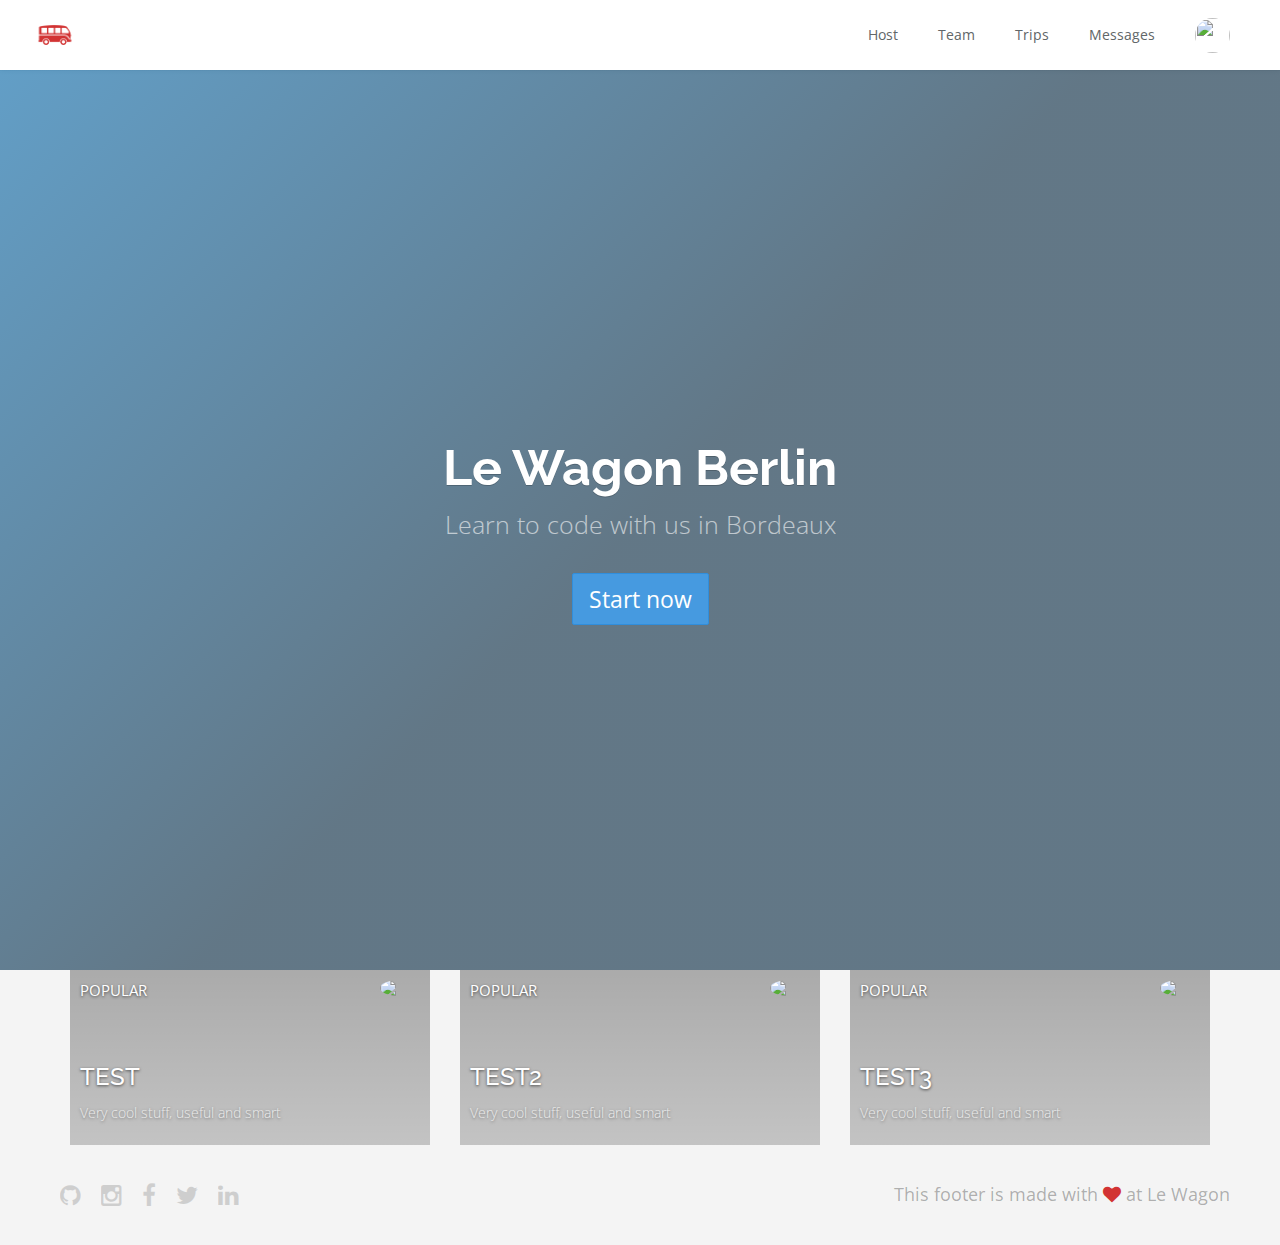
==== commit 6a3a0aa9: "Automated commit at 2017-07-31 11:55:03 UTC by middleman-deploy 2.0.0-alpha" ====
--- a/index.html
+++ b/index.html
@@ -7,22 +7,111 @@
           content="width=device-width, initial-scale=1, shrink-to-fit=no">
     <!-- Use the title from a page's frontmatter if it has one -->
     <title>Le Wagon - Middleman</title>
-    <link href="stylesheets/application-fc83ac27.css" rel="stylesheet" />
+    <link href="stylesheets/application-aa0e03e4.css" rel="stylesheet" />
     <script src="javascripts/application-93de88c9.js"></script>
     <link href="images/favicon-f15af148.png" rel="icon" type="image/png" />
   </head>
   <body>
-    <div id="home">
-  <div class="home-content">
-    <img src="images/logo-acc9c0ec.png" width="200" alt="Logo" />
-    <p>
-      Middleman is now running!
-    </p>
-    <p class="about">
-      <a href="about.html">More about this template</a>
-    </p>
+    <!-- layouts/layout.erb -->
+    <div class="navbar-wagon">
+  <!-- Logo -->
+  <a href="/" class="navbar-wagon-brand">
+    <img src="images/logo-acc9c0ec.png" alt="logo">
+  </a>
+
+  <!-- Right Navigation -->
+  <div class="navbar-wagon-right hidden-xs hidden-sm">
+
+    <a href="" class="navbar-wagon-item navbar-wagon-link">Host</a>
+    <a href="/team.html" class="navbar-wagon-item navbar-wagon-link">Team</a>
+    <a href="" class="navbar-wagon-item navbar-wagon-link">Trips</a>
+    <a href="" class="navbar-wagon-item navbar-wagon-link">Messages</a>
+
+    <!-- Profile picture with dropdown list -->
+    <div class="navbar-wagon-item">
+      <div class="dropdown">
+        <img src="http://kitt.lewagon.com/placeholder/users/ssaunier" class="avatar dropdown-toggle" id="navbar-wagon-menu" data-toggle="dropdown">
+        <ul class="dropdown-menu dropdown-menu-right navbar-wagon-dropdown-menu">
+          <li><a href="#">Profile</a></li>
+          <li><a href="team">Team</a></li>
+          <li><a href="#">Dashboard</a></li>
+          <li><a href="#">Log Out</a></li>
+        </ul>
+      </div>
+    </div>
+  </div>
+
+  <!-- Dropdown appearing on mobile only -->
+  <div class="navbar-wagon-item hidden-md hidden-lg">
+    <div class="dropdown">
+      <i class="fa fa-bars dropdown-toggle" data-toggle="dropdown"></i>
+      <ul class="dropdown-menu dropdown-menu-right navbar-wagon-dropdown-menu">
+        <li><a href="#">Host</a></li>
+        <li><a href="team">Team</a></li>
+        <li><a href="#">Trips</a></li>
+        <li><a href="#">Messagese</a></li>
+      </ul>
+    </div>
   </div>
 </div>
-
+   <!-- inject layouts/_navbar.html.erb -->
+    <div class="banner" style="background-image: linear-gradient(-225deg, rgba(0,101,168,0.6) 0%, rgba(0,36,61,0.6) 50%), url('http://kitt.lewagon.com/placeholder/cities/bordeaux');">
+  <div class="banner-content">
+    <h1>Le Wagon Berlin</h1>
+    <p>Learn to code with us in Bordeaux</p>
+    <a class="btn btn-primary btn-lg">Start now</a>
+  </div>
+</div>
+<div class="container">
+  <div class="row">
+    <div class="col-xs-12 col-sm-4">
+      <div class="card" style="background-image: linear-gradient(rgba(0,0,0,0.3), rgba(0,0,0,0.2)), url('background.jpg');">
+        <div class="card-category">Popular</div>
+        <div class="card-description">
+          <h2>TEST</h2>
+          <p>Very cool stuff, useful and smart</p>
+        </div>
+        <img class="card-user" src="user.jpg">
+        <a class="card-link" href="#" ></a>
+      </div>
+    </div>
+    <div class="col-xs-12 col-sm-4">
+      <div class="card" style="background-image: linear-gradient(rgba(0,0,0,0.3), rgba(0,0,0,0.2)), url('background.jpg');">
+        <div class="card-category">Popular</div>
+        <div class="card-description">
+          <h2>TEST2</h2>
+          <p>Very cool stuff, useful and smart</p>
+        </div>
+        <img class="card-user" src="user.jpg">
+        <a class="card-link" href="#" ></a>
+      </div>
+    </div>
+    <div class="col-xs-12 col-sm-4">
+      <div class="card" style="background-image: linear-gradient(rgba(0,0,0,0.3), rgba(0,0,0,0.2)), url('background.jpg');">
+        <div class="card-category">Popular</div>
+        <div class="card-description">
+          <h2>TEST3</h2>
+          <p>Very cool stuff, useful and smart</p>
+        </div>
+        <img class="card-user" src="user.jpg">
+        <a class="card-link" href="#" ></a>
+      </div>
+    </div>
+  </div>
+</div>
+                      <!-- Page content is injected here -->
+    <div class="footer">
+  <div class="footer-links">
+    <a href="#"><i class="fa fa-github"></i></a>
+    <a href="#"><i class="fa fa-instagram"></i></a>
+    <a href="#"><i class="fa fa-facebook"></i></a>
+    <a href="#"><i class="fa fa-twitter"></i></a>
+    <a href="#"><i class="fa fa-linkedin"></i></a>
+  </div>
+  <div class="footer-copyright">
+    This footer is made with <i class="fa fa-heart"></i> at Le Wagon
+  </div>
+</div>
+   <!-- inject layouts/_footer.html.erb -->
   </body>
 </html>
--- a/stylesheets/application-aa0e03e4.css
+++ b/stylesheets/application-aa0e03e4.css
@@ -0,0 +1,8 @@
+@import url("https://fonts.googleapis.com/css?family=Open+Sans:400,300,700|Raleway:400,100,300,700,500");/*!
+ * Bootstrap v3.3.7 (http://getbootstrap.com)
+ * Copyright 2011-2016 Twitter, Inc.
+ * Licensed under MIT (https://github.com/twbs/bootstrap/blob/master/LICENSE)
+ *//*! normalize.css v3.0.3 | MIT License | github.com/necolas/normalize.css */html{font-family:sans-serif;-ms-text-size-adjust:100%;-webkit-text-size-adjust:100%}body{margin:0}article,aside,details,figcaption,figure,footer,header,hgroup,main,menu,nav,section,summary{display:block}audio,canvas,progress,video{display:inline-block;vertical-align:baseline}audio:not([controls]){display:none;height:0}[hidden],template{display:none}a{background-color:transparent}a:active,a:hover{outline:0}abbr[title]{border-bottom:1px dotted}b,strong{font-weight:bold}dfn{font-style:italic}h1{font-size:2em;margin:0.67em 0}mark{background:#ff0;color:#000}small{font-size:80%}sub,sup{font-size:75%;line-height:0;position:relative;vertical-align:baseline}sup{top:-0.5em}sub{bottom:-0.25em}img{border:0}svg:not(:root){overflow:hidden}figure{margin:1em 40px}hr{-webkit-box-sizing:content-box;box-sizing:content-box;height:0}pre{overflow:auto}code,kbd,pre,samp{font-family:monospace, monospace;font-size:1em}button,input,optgroup,select,textarea{color:inherit;font:inherit;margin:0}button{overflow:visible}button,select{text-transform:none}button,html input[type="button"],input[type="reset"],input[type="submit"]{-webkit-appearance:button;cursor:pointer}button[disabled],html input[disabled]{cursor:default}button::-moz-focus-inner,input::-moz-focus-inner{border:0;padding:0}input{line-height:normal}input[type="checkbox"],input[type="radio"]{-webkit-box-sizing:border-box;box-sizing:border-box;padding:0}input[type="number"]::-webkit-inner-spin-button,input[type="number"]::-webkit-outer-spin-button{height:auto}input[type="search"]{-webkit-appearance:textfield;-webkit-box-sizing:content-box;box-sizing:content-box}input[type="search"]::-webkit-search-cancel-button,input[type="search"]::-webkit-search-decoration{-webkit-appearance:none}fieldset{border:1px solid #c0c0c0;margin:0 2px;padding:0.35em 0.625em 0.75em}legend{border:0;padding:0}textarea{overflow:auto}optgroup{font-weight:bold}table{border-collapse:collapse;border-spacing:0}td,th{padding:0}/*! Source: https://github.com/h5bp/html5-boilerplate/blob/master/src/css/main.css */@media print{*,*:before,*:after{background:transparent !important;color:#000 !important;-webkit-box-shadow:none !important;box-shadow:none !important;text-shadow:none !important}a,a:visited{text-decoration:underline}a[href]:after{content:" (" attr(href) ")"}abbr[title]:after{content:" (" attr(title) ")"}a[href^="#"]:after,a[href^="javascript:"]:after{content:""}pre,blockquote{border:1px solid #999;page-break-inside:avoid}thead{display:table-header-group}tr,img{page-break-inside:avoid}img{max-width:100% !important}p,h2,h3{orphans:3;widows:3}h2,h3{page-break-after:avoid}.navbar{display:none}.btn>.caret,.dropup>.btn>.caret{border-top-color:#000 !important}.label{border:1px solid #000}.table{border-collapse:collapse !important}.table td,.table th{background-color:#fff !important}.table-bordered th,.table-bordered td{border:1px solid #ddd !important}}@font-face{font-family:'Glyphicons Halflings';src:url("../assets/bootstrap/glyphicons-halflings-regular-86b6f62b.eot");src:url("../assets/bootstrap/glyphicons-halflings-regular-86b6f62b.eot?#iefix") format("embedded-opentype"),url("../assets/bootstrap/glyphicons-halflings-regular-ca35b697.woff2") format("woff2"),url("../assets/bootstrap/glyphicons-halflings-regular-278e49a8.woff") format("woff"),url("../assets/bootstrap/glyphicons-halflings-regular-44bc1850.ttf") format("truetype"),url("../assets/bootstrap/glyphicons-halflings-regular-de51a849.svg#glyphicons_halflingsregular") format("svg")}.glyphicon{position:relative;top:1px;display:inline-block;font-family:'Glyphicons Halflings';font-style:normal;font-weight:normal;line-height:1;-webkit-font-smoothing:antialiased;-moz-osx-font-smoothing:grayscale}.glyphicon-asterisk:before{content:"\002a"}.glyphicon-plus:before{content:"\002b"}.glyphicon-euro:before,.glyphicon-eur:before{content:"\20ac"}.glyphicon-minus:before{content:"\2212"}.glyphicon-cloud:before{content:"\2601"}.glyphicon-envelope:before{content:"\2709"}.glyphicon-pencil:before{content:"\270f"}.glyphicon-glass:before{content:"\e001"}.glyphicon-music:before{content:"\e002"}.glyphicon-search:before{content:"\e003"}.glyphicon-heart:before{content:"\e005"}.glyphicon-star:before{content:"\e006"}.glyphicon-star-empty:before{content:"\e007"}.glyphicon-user:before{content:"\e008"}.glyphicon-film:before{content:"\e009"}.glyphicon-th-large:before{content:"\e010"}.glyphicon-th:before{content:"\e011"}.glyphicon-th-list:before{content:"\e012"}.glyphicon-ok:before{content:"\e013"}.glyphicon-remove:before{content:"\e014"}.glyphicon-zoom-in:before{content:"\e015"}.glyphicon-zoom-out:before{content:"\e016"}.glyphicon-off:before{content:"\e017"}.glyphicon-signal:before{content:"\e018"}.glyphicon-cog:before{content:"\e019"}.glyphicon-trash:before{content:"\e020"}.glyphicon-home:before{content:"\e021"}.glyphicon-file:before{content:"\e022"}.glyphicon-time:before{content:"\e023"}.glyphicon-road:before{content:"\e024"}.glyphicon-download-alt:before{content:"\e025"}.glyphicon-download:before{content:"\e026"}.glyphicon-upload:before{content:"\e027"}.glyphicon-inbox:before{content:"\e028"}.glyphicon-play-circle:before{content:"\e029"}.glyphicon-repeat:before{content:"\e030"}.glyphicon-refresh:before{content:"\e031"}.glyphicon-list-alt:before{content:"\e032"}.glyphicon-lock:before{content:"\e033"}.glyphicon-flag:before{content:"\e034"}.glyphicon-headphones:before{content:"\e035"}.glyphicon-volume-off:before{content:"\e036"}.glyphicon-volume-down:before{content:"\e037"}.glyphicon-volume-up:before{content:"\e038"}.glyphicon-qrcode:before{content:"\e039"}.glyphicon-barcode:before{content:"\e040"}.glyphicon-tag:before{content:"\e041"}.glyphicon-tags:before{content:"\e042"}.glyphicon-book:before{content:"\e043"}.glyphicon-bookmark:before{content:"\e044"}.glyphicon-print:before{content:"\e045"}.glyphicon-camera:before{content:"\e046"}.glyphicon-font:before{content:"\e047"}.glyphicon-bold:before{content:"\e048"}.glyphicon-italic:before{content:"\e049"}.glyphicon-text-height:before{content:"\e050"}.glyphicon-text-width:before{content:"\e051"}.glyphicon-align-left:before{content:"\e052"}.glyphicon-align-center:before{content:"\e053"}.glyphicon-align-right:before{content:"\e054"}.glyphicon-align-justify:before{content:"\e055"}.glyphicon-list:before{content:"\e056"}.glyphicon-indent-left:before{content:"\e057"}.glyphicon-indent-right:before{content:"\e058"}.glyphicon-facetime-video:before{content:"\e059"}.glyphicon-picture:before{content:"\e060"}.glyphicon-map-marker:before{content:"\e062"}.glyphicon-adjust:before{content:"\e063"}.glyphicon-tint:before{content:"\e064"}.glyphicon-edit:before{content:"\e065"}.glyphicon-share:before{content:"\e066"}.glyphicon-check:before{content:"\e067"}.glyphicon-move:before{content:"\e068"}.glyphicon-step-backward:before{content:"\e069"}.glyphicon-fast-backward:before{content:"\e070"}.glyphicon-backward:before{content:"\e071"}.glyphicon-play:before{content:"\e072"}.glyphicon-pause:before{content:"\e073"}.glyphicon-stop:before{content:"\e074"}.glyphicon-forward:before{content:"\e075"}.glyphicon-fast-forward:before{content:"\e076"}.glyphicon-step-forward:before{content:"\e077"}.glyphicon-eject:before{content:"\e078"}.glyphicon-chevron-left:before{content:"\e079"}.glyphicon-chevron-right:before{content:"\e080"}.glyphicon-plus-sign:before{content:"\e081"}.glyphicon-minus-sign:before{content:"\e082"}.glyphicon-remove-sign:before{content:"\e083"}.glyphicon-ok-sign:before{content:"\e084"}.glyphicon-question-sign:before{content:"\e085"}.glyphicon-info-sign:before{content:"\e086"}.glyphicon-screenshot:before{content:"\e087"}.glyphicon-remove-circle:before{content:"\e088"}.glyphicon-ok-circle:before{content:"\e089"}.glyphicon-ban-circle:before{content:"\e090"}.glyphicon-arrow-left:before{content:"\e091"}.glyphicon-arrow-right:before{content:"\e092"}.glyphicon-arrow-up:before{content:"\e093"}.glyphicon-arrow-down:before{content:"\e094"}.glyphicon-share-alt:before{content:"\e095"}.glyphicon-resize-full:before{content:"\e096"}.glyphicon-resize-small:before{content:"\e097"}.glyphicon-exclamation-sign:before{content:"\e101"}.glyphicon-gift:before{content:"\e102"}.glyphicon-leaf:before{content:"\e103"}.glyphicon-fire:before{content:"\e104"}.glyphicon-eye-open:before{content:"\e105"}.glyphicon-eye-close:before{content:"\e106"}.glyphicon-warning-sign:before{content:"\e107"}.glyphicon-plane:before{content:"\e108"}.glyphicon-calendar:before{content:"\e109"}.glyphicon-random:before{content:"\e110"}.glyphicon-comment:before{content:"\e111"}.glyphicon-magnet:before{content:"\e112"}.glyphicon-chevron-up:before{content:"\e113"}.glyphicon-chevron-down:before{content:"\e114"}.glyphicon-retweet:before{content:"\e115"}.glyphicon-shopping-cart:before{content:"\e116"}.glyphicon-folder-close:before{content:"\e117"}.glyphicon-folder-open:before{content:"\e118"}.glyphicon-resize-vertical:before{content:"\e119"}.glyphicon-resize-horizontal:before{content:"\e120"}.glyphicon-hdd:before{content:"\e121"}.glyphicon-bullhorn:before{content:"\e122"}.glyphicon-bell:before{content:"\e123"}.glyphicon-certificate:before{content:"\e124"}.glyphicon-thumbs-up:before{content:"\e125"}.glyphicon-thumbs-down:before{content:"\e126"}.glyphicon-hand-right:before{content:"\e127"}.glyphicon-hand-left:before{content:"\e128"}.glyphicon-hand-up:before{content:"\e129"}.glyphicon-hand-down:before{content:"\e130"}.glyphicon-circle-arrow-right:before{content:"\e131"}.glyphicon-circle-arrow-left:before{content:"\e132"}.glyphicon-circle-arrow-up:before{content:"\e133"}.glyphicon-circle-arrow-down:before{content:"\e134"}.glyphicon-globe:before{content:"\e135"}.glyphicon-wrench:before{content:"\e136"}.glyphicon-tasks:before{content:"\e137"}.glyphicon-filter:before{content:"\e138"}.glyphicon-briefcase:before{content:"\e139"}.glyphicon-fullscreen:before{content:"\e140"}.glyphicon-dashboard:before{content:"\e141"}.glyphicon-paperclip:before{content:"\e142"}.glyphicon-heart-empty:before{content:"\e143"}.glyphicon-link:before{content:"\e144"}.glyphicon-phone:before{content:"\e145"}.glyphicon-pushpin:before{content:"\e146"}.glyphicon-usd:before{content:"\e148"}.glyphicon-gbp:before{content:"\e149"}.glyphicon-sort:before{content:"\e150"}.glyphicon-sort-by-alphabet:before{content:"\e151"}.glyphicon-sort-by-alphabet-alt:before{content:"\e152"}.glyphicon-sort-by-order:before{content:"\e153"}.glyphicon-sort-by-order-alt:before{content:"\e154"}.glyphicon-sort-by-attributes:before{content:"\e155"}.glyphicon-sort-by-attributes-alt:before{content:"\e156"}.glyphicon-unchecked:before{content:"\e157"}.glyphicon-expand:before{content:"\e158"}.glyphicon-collapse-down:before{content:"\e159"}.glyphicon-collapse-up:before{content:"\e160"}.glyphicon-log-in:before{content:"\e161"}.glyphicon-flash:before{content:"\e162"}.glyphicon-log-out:before{content:"\e163"}.glyphicon-new-window:before{content:"\e164"}.glyphicon-record:before{content:"\e165"}.glyphicon-save:before{content:"\e166"}.glyphicon-open:before{content:"\e167"}.glyphicon-saved:before{content:"\e168"}.glyphicon-import:before{content:"\e169"}.glyphicon-export:before{content:"\e170"}.glyphicon-send:before{content:"\e171"}.glyphicon-floppy-disk:before{content:"\e172"}.glyphicon-floppy-saved:before{content:"\e173"}.glyphicon-floppy-remove:before{content:"\e174"}.glyphicon-floppy-save:before{content:"\e175"}.glyphicon-floppy-open:before{content:"\e176"}.glyphicon-credit-card:before{content:"\e177"}.glyphicon-transfer:before{content:"\e178"}.glyphicon-cutlery:before{content:"\e179"}.glyphicon-header:before{content:"\e180"}.glyphicon-compressed:before{content:"\e181"}.glyphicon-earphone:before{content:"\e182"}.glyphicon-phone-alt:before{content:"\e183"}.glyphicon-tower:before{content:"\e184"}.glyphicon-stats:before{content:"\e185"}.glyphicon-sd-video:before{content:"\e186"}.glyphicon-hd-video:before{content:"\e187"}.glyphicon-subtitles:before{content:"\e188"}.glyphicon-sound-stereo:before{content:"\e189"}.glyphicon-sound-dolby:before{content:"\e190"}.glyphicon-sound-5-1:before{content:"\e191"}.glyphicon-sound-6-1:before{content:"\e192"}.glyphicon-sound-7-1:before{content:"\e193"}.glyphicon-copyright-mark:before{content:"\e194"}.glyphicon-registration-mark:before{content:"\e195"}.glyphicon-cloud-download:before{content:"\e197"}.glyphicon-cloud-upload:before{content:"\e198"}.glyphicon-tree-conifer:before{content:"\e199"}.glyphicon-tree-deciduous:before{content:"\e200"}.glyphicon-cd:before{content:"\e201"}.glyphicon-save-file:before{content:"\e202"}.glyphicon-open-file:before{content:"\e203"}.glyphicon-level-up:before{content:"\e204"}.glyphicon-copy:before{content:"\e205"}.glyphicon-paste:before{content:"\e206"}.glyphicon-alert:before{content:"\e209"}.glyphicon-equalizer:before{content:"\e210"}.glyphicon-king:before{content:"\e211"}.glyphicon-queen:before{content:"\e212"}.glyphicon-pawn:before{content:"\e213"}.glyphicon-bishop:before{content:"\e214"}.glyphicon-knight:before{content:"\e215"}.glyphicon-baby-formula:before{content:"\e216"}.glyphicon-tent:before{content:"\26fa"}.glyphicon-blackboard:before{content:"\e218"}.glyphicon-bed:before{content:"\e219"}.glyphicon-apple:before{content:"\f8ff"}.glyphicon-erase:before{content:"\e221"}.glyphicon-hourglass:before{content:"\231b"}.glyphicon-lamp:before{content:"\e223"}.glyphicon-duplicate:before{content:"\e224"}.glyphicon-piggy-bank:before{content:"\e225"}.glyphicon-scissors:before{content:"\e226"}.glyphicon-bitcoin:before{content:"\e227"}.glyphicon-btc:before{content:"\e227"}.glyphicon-xbt:before{content:"\e227"}.glyphicon-yen:before{content:"\00a5"}.glyphicon-jpy:before{content:"\00a5"}.glyphicon-ruble:before{content:"\20bd"}.glyphicon-rub:before{content:"\20bd"}.glyphicon-scale:before{content:"\e230"}.glyphicon-ice-lolly:before{content:"\e231"}.glyphicon-ice-lolly-tasted:before{content:"\e232"}.glyphicon-education:before{content:"\e233"}.glyphicon-option-horizontal:before{content:"\e234"}.glyphicon-option-vertical:before{content:"\e235"}.glyphicon-menu-hamburger:before{content:"\e236"}.glyphicon-modal-window:before{content:"\e237"}.glyphicon-oil:before{content:"\e238"}.glyphicon-grain:before{content:"\e239"}.glyphicon-sunglasses:before{content:"\e240"}.glyphicon-text-size:before{content:"\e241"}.glyphicon-text-color:before{content:"\e242"}.glyphicon-text-background:before{content:"\e243"}.glyphicon-object-align-top:before{content:"\e244"}.glyphicon-object-align-bottom:before{content:"\e245"}.glyphicon-object-align-horizontal:before{content:"\e246"}.glyphicon-object-align-left:before{content:"\e247"}.glyphicon-object-align-vertical:before{content:"\e248"}.glyphicon-object-align-right:before{content:"\e249"}.glyphicon-triangle-right:before{content:"\e250"}.glyphicon-triangle-left:before{content:"\e251"}.glyphicon-triangle-bottom:before{content:"\e252"}.glyphicon-triangle-top:before{content:"\e253"}.glyphicon-console:before{content:"\e254"}.glyphicon-superscript:before{content:"\e255"}.glyphicon-subscript:before{content:"\e256"}.glyphicon-menu-left:before{content:"\e257"}.glyphicon-menu-right:before{content:"\e258"}.glyphicon-menu-down:before{content:"\e259"}.glyphicon-menu-up:before{content:"\e260"}*{-webkit-box-sizing:border-box;box-sizing:border-box}*:before,*:after{-webkit-box-sizing:border-box;box-sizing:border-box}html{font-size:10px;-webkit-tap-highlight-color:transparent}body{font-family:"Open Sans", "Helvetica", "sans-serif";font-size:18px;line-height:1.42857143;color:#333333;background-color:#F4F4F4}input,button,select,textarea{font-family:inherit;font-size:inherit;line-height:inherit}a{color:#469AE0;text-decoration:none}a:hover,a:focus{color:#1f74ba;text-decoration:underline}a:focus{outline:5px auto -webkit-focus-ring-color;outline-offset:-2px}figure{margin:0}img{vertical-align:middle}.img-responsive{display:block;max-width:100%;height:auto}.img-rounded{border-radius:2px}.img-thumbnail{padding:4px;line-height:1.42857143;background-color:#F4F4F4;border:1px solid #ddd;border-radius:2px;-webkit-transition:all 0.2s ease-in-out;transition:all 0.2s ease-in-out;display:inline-block;max-width:100%;height:auto}.img-circle{border-radius:50%}hr{margin-top:25px;margin-bottom:25px;border:0;border-top:1px solid #eeeeee}.sr-only{position:absolute;width:1px;height:1px;margin:-1px;padding:0;overflow:hidden;clip:rect(0, 0, 0, 0);border:0}.sr-only-focusable:active,.sr-only-focusable:focus{position:static;width:auto;height:auto;margin:0;overflow:visible;clip:auto}[role="button"]{cursor:pointer}h1,h2,h3,h4,h5,h6,.h1,.h2,.h3,.h4,.h5,.h6{font-family:"Raleway", "Helvetica", "sans-serif";font-weight:500;line-height:1.1;color:inherit}h1 small,h1 .small,h2 small,h2 .small,h3 small,h3 .small,h4 small,h4 .small,h5 small,h5 .small,h6 small,h6 .small,.h1 small,.h1 .small,.h2 small,.h2 .small,.h3 small,.h3 .small,.h4 small,.h4 .small,.h5 small,.h5 .small,.h6 small,.h6 .small{font-weight:normal;line-height:1;color:#777777}h1,.h1,h2,.h2,h3,.h3{margin-top:25px;margin-bottom:12.5px}h1 small,h1 .small,.h1 small,.h1 .small,h2 small,h2 .small,.h2 small,.h2 .small,h3 small,h3 .small,.h3 small,.h3 .small{font-size:65%}h4,.h4,h5,.h5,h6,.h6{margin-top:12.5px;margin-bottom:12.5px}h4 small,h4 .small,.h4 small,.h4 .small,h5 small,h5 .small,.h5 small,.h5 .small,h6 small,h6 .small,.h6 small,.h6 .small{font-size:75%}h1,.h1{font-size:46px}h2,.h2{font-size:38px}h3,.h3{font-size:31px}h4,.h4{font-size:23px}h5,.h5{font-size:18px}h6,.h6{font-size:16px}p{margin:0 0 12.5px}.lead{margin-bottom:25px;font-size:20px;font-weight:300;line-height:1.4}@media (min-width: 768px){.lead{font-size:27px}}small,.small{font-size:88%}mark,.mark{background-color:#fcf8e3;padding:.2em}.text-left{text-align:left}.text-right{text-align:right}.text-center{text-align:center}.text-justify{text-align:justify}.text-nowrap{white-space:nowrap}.text-lowercase{text-transform:lowercase}.text-uppercase,.initialism{text-transform:uppercase}.text-capitalize{text-transform:capitalize}.text-muted{color:#777777}.text-primary{color:#469AE0}a.text-primary:hover,a.text-primary:focus{color:#2381d0}.text-success{color:#3c763d}a.text-success:hover,a.text-success:focus{color:#2b542c}.text-info{color:#31708f}a.text-info:hover,a.text-info:focus{color:#245269}.text-warning{color:#8a6d3b}a.text-warning:hover,a.text-warning:focus{color:#66512c}.text-danger{color:#a94442}a.text-danger:hover,a.text-danger:focus{color:#843534}.bg-primary{color:#fff}.bg-primary{background-color:#469AE0}a.bg-primary:hover,a.bg-primary:focus{background-color:#2381d0}.bg-success{background-color:#dff0d8}a.bg-success:hover,a.bg-success:focus{background-color:#c1e2b3}.bg-info{background-color:#d9edf7}a.bg-info:hover,a.bg-info:focus{background-color:#afd9ee}.bg-warning{background-color:#fcf8e3}a.bg-warning:hover,a.bg-warning:focus{background-color:#f7ecb5}.bg-danger{background-color:#f2dede}a.bg-danger:hover,a.bg-danger:focus{background-color:#e4b9b9}.page-header{padding-bottom:11.5px;margin:50px 0 25px;border-bottom:1px solid #eeeeee}ul,ol{margin-top:0;margin-bottom:12.5px}ul ul,ul ol,ol ul,ol ol{margin-bottom:0}.list-unstyled{padding-left:0;list-style:none}.list-inline{padding-left:0;list-style:none;margin-left:-5px}.list-inline>li{display:inline-block;padding-left:5px;padding-right:5px}dl{margin-top:0;margin-bottom:25px}dt,dd{line-height:1.42857143}dt{font-weight:bold}dd{margin-left:0}.dl-horizontal dd:before,.dl-horizontal dd:after{content:" ";display:table}.dl-horizontal dd:after{clear:both}@media (min-width: 768px){.dl-horizontal dt{float:left;width:160px;clear:left;text-align:right;overflow:hidden;text-overflow:ellipsis;white-space:nowrap}.dl-horizontal dd{margin-left:180px}}abbr[title],abbr[data-original-title]{cursor:help;border-bottom:1px dotted #777777}.initialism{font-size:90%}blockquote{padding:12.5px 25px;margin:0 0 25px;font-size:22.5px;border-left:5px solid #eeeeee}blockquote p:last-child,blockquote ul:last-child,blockquote ol:last-child{margin-bottom:0}blockquote footer,blockquote small,blockquote .small{display:block;font-size:80%;line-height:1.42857143;color:#777777}blockquote footer:before,blockquote small:before,blockquote .small:before{content:'\2014 \00A0'}.blockquote-reverse,blockquote.pull-right{padding-right:15px;padding-left:0;border-right:5px solid #eeeeee;border-left:0;text-align:right}.blockquote-reverse footer:before,.blockquote-reverse small:before,.blockquote-reverse .small:before,blockquote.pull-right footer:before,blockquote.pull-right small:before,blockquote.pull-right .small:before{content:''}.blockquote-reverse footer:after,.blockquote-reverse small:after,.blockquote-reverse .small:after,blockquote.pull-right footer:after,blockquote.pull-right small:after,blockquote.pull-right .small:after{content:'\00A0 \2014'}address{margin-bottom:25px;font-style:normal;line-height:1.42857143}code,kbd,pre,samp{font-family:Menlo, Monaco, Consolas, "Courier New", monospace}code{padding:2px 4px;font-size:90%;color:#c7254e;background-color:#f9f2f4;border-radius:2px}kbd{padding:2px 4px;font-size:90%;color:#fff;background-color:#333;border-radius:2px;-webkit-box-shadow:inset 0 -1px 0 rgba(0,0,0,0.25);box-shadow:inset 0 -1px 0 rgba(0,0,0,0.25)}kbd kbd{padding:0;font-size:100%;font-weight:bold;-webkit-box-shadow:none;box-shadow:none}pre{display:block;padding:12px;margin:0 0 12.5px;font-size:17px;line-height:1.42857143;word-break:break-all;word-wrap:break-word;color:#333333;background-color:#f5f5f5;border:1px solid #ccc;border-radius:2px}pre code{padding:0;font-size:inherit;color:inherit;white-space:pre-wrap;background-color:transparent;border-radius:0}.pre-scrollable{max-height:340px;overflow-y:scroll}.container{margin-right:auto;margin-left:auto;padding-left:15px;padding-right:15px}.container:before,.container:after{content:" ";display:table}.container:after{clear:both}@media (min-width: 768px){.container{width:750px}}@media (min-width: 992px){.container{width:970px}}@media (min-width: 1200px){.container{width:1170px}}.container-fluid{margin-right:auto;margin-left:auto;padding-left:15px;padding-right:15px}.container-fluid:before,.container-fluid:after{content:" ";display:table}.container-fluid:after{clear:both}.row{margin-left:-15px;margin-right:-15px}.row:before,.row:after{content:" ";display:table}.row:after{clear:both}.col-xs-1,.col-sm-1,.col-md-1,.col-lg-1,.col-xs-2,.col-sm-2,.col-md-2,.col-lg-2,.col-xs-3,.col-sm-3,.col-md-3,.col-lg-3,.col-xs-4,.col-sm-4,.col-md-4,.col-lg-4,.col-xs-5,.col-sm-5,.col-md-5,.col-lg-5,.col-xs-6,.col-sm-6,.col-md-6,.col-lg-6,.col-xs-7,.col-sm-7,.col-md-7,.col-lg-7,.col-xs-8,.col-sm-8,.col-md-8,.col-lg-8,.col-xs-9,.col-sm-9,.col-md-9,.col-lg-9,.col-xs-10,.col-sm-10,.col-md-10,.col-lg-10,.col-xs-11,.col-sm-11,.col-md-11,.col-lg-11,.col-xs-12,.col-sm-12,.col-md-12,.col-lg-12{position:relative;min-height:1px;padding-left:15px;padding-right:15px}.col-xs-1,.col-xs-2,.col-xs-3,.col-xs-4,.col-xs-5,.col-xs-6,.col-xs-7,.col-xs-8,.col-xs-9,.col-xs-10,.col-xs-11,.col-xs-12{float:left}.col-xs-1{width:8.33333333%}.col-xs-2{width:16.66666667%}.col-xs-3{width:25%}.col-xs-4{width:33.33333333%}.col-xs-5{width:41.66666667%}.col-xs-6{width:50%}.col-xs-7{width:58.33333333%}.col-xs-8{width:66.66666667%}.col-xs-9{width:75%}.col-xs-10{width:83.33333333%}.col-xs-11{width:91.66666667%}.col-xs-12{width:100%}.col-xs-pull-0{right:auto}.col-xs-pull-1{right:8.33333333%}.col-xs-pull-2{right:16.66666667%}.col-xs-pull-3{right:25%}.col-xs-pull-4{right:33.33333333%}.col-xs-pull-5{right:41.66666667%}.col-xs-pull-6{right:50%}.col-xs-pull-7{right:58.33333333%}.col-xs-pull-8{right:66.66666667%}.col-xs-pull-9{right:75%}.col-xs-pull-10{right:83.33333333%}.col-xs-pull-11{right:91.66666667%}.col-xs-pull-12{right:100%}.col-xs-push-0{left:auto}.col-xs-push-1{left:8.33333333%}.col-xs-push-2{left:16.66666667%}.col-xs-push-3{left:25%}.col-xs-push-4{left:33.33333333%}.col-xs-push-5{left:41.66666667%}.col-xs-push-6{left:50%}.col-xs-push-7{left:58.33333333%}.col-xs-push-8{left:66.66666667%}.col-xs-push-9{left:75%}.col-xs-push-10{left:83.33333333%}.col-xs-push-11{left:91.66666667%}.col-xs-push-12{left:100%}.col-xs-offset-0{margin-left:0%}.col-xs-offset-1{margin-left:8.33333333%}.col-xs-offset-2{margin-left:16.66666667%}.col-xs-offset-3{margin-left:25%}.col-xs-offset-4{margin-left:33.33333333%}.col-xs-offset-5{margin-left:41.66666667%}.col-xs-offset-6{margin-left:50%}.col-xs-offset-7{margin-left:58.33333333%}.col-xs-offset-8{margin-left:66.66666667%}.col-xs-offset-9{margin-left:75%}.col-xs-offset-10{margin-left:83.33333333%}.col-xs-offset-11{margin-left:91.66666667%}.col-xs-offset-12{margin-left:100%}@media (min-width: 768px){.col-sm-1,.col-sm-2,.col-sm-3,.col-sm-4,.col-sm-5,.col-sm-6,.col-sm-7,.col-sm-8,.col-sm-9,.col-sm-10,.col-sm-11,.col-sm-12{float:left}.col-sm-1{width:8.33333333%}.col-sm-2{width:16.66666667%}.col-sm-3{width:25%}.col-sm-4{width:33.33333333%}.col-sm-5{width:41.66666667%}.col-sm-6{width:50%}.col-sm-7{width:58.33333333%}.col-sm-8{width:66.66666667%}.col-sm-9{width:75%}.col-sm-10{width:83.33333333%}.col-sm-11{width:91.66666667%}.col-sm-12{width:100%}.col-sm-pull-0{right:auto}.col-sm-pull-1{right:8.33333333%}.col-sm-pull-2{right:16.66666667%}.col-sm-pull-3{right:25%}.col-sm-pull-4{right:33.33333333%}.col-sm-pull-5{right:41.66666667%}.col-sm-pull-6{right:50%}.col-sm-pull-7{right:58.33333333%}.col-sm-pull-8{right:66.66666667%}.col-sm-pull-9{right:75%}.col-sm-pull-10{right:83.33333333%}.col-sm-pull-11{right:91.66666667%}.col-sm-pull-12{right:100%}.col-sm-push-0{left:auto}.col-sm-push-1{left:8.33333333%}.col-sm-push-2{left:16.66666667%}.col-sm-push-3{left:25%}.col-sm-push-4{left:33.33333333%}.col-sm-push-5{left:41.66666667%}.col-sm-push-6{left:50%}.col-sm-push-7{left:58.33333333%}.col-sm-push-8{left:66.66666667%}.col-sm-push-9{left:75%}.col-sm-push-10{left:83.33333333%}.col-sm-push-11{left:91.66666667%}.col-sm-push-12{left:100%}.col-sm-offset-0{margin-left:0%}.col-sm-offset-1{margin-left:8.33333333%}.col-sm-offset-2{margin-left:16.66666667%}.col-sm-offset-3{margin-left:25%}.col-sm-offset-4{margin-left:33.33333333%}.col-sm-offset-5{margin-left:41.66666667%}.col-sm-offset-6{margin-left:50%}.col-sm-offset-7{margin-left:58.33333333%}.col-sm-offset-8{margin-left:66.66666667%}.col-sm-offset-9{margin-left:75%}.col-sm-offset-10{margin-left:83.33333333%}.col-sm-offset-11{margin-left:91.66666667%}.col-sm-offset-12{margin-left:100%}}@media (min-width: 992px){.col-md-1,.col-md-2,.col-md-3,.col-md-4,.col-md-5,.col-md-6,.col-md-7,.col-md-8,.col-md-9,.col-md-10,.col-md-11,.col-md-12{float:left}.col-md-1{width:8.33333333%}.col-md-2{width:16.66666667%}.col-md-3{width:25%}.col-md-4{width:33.33333333%}.col-md-5{width:41.66666667%}.col-md-6{width:50%}.col-md-7{width:58.33333333%}.col-md-8{width:66.66666667%}.col-md-9{width:75%}.col-md-10{width:83.33333333%}.col-md-11{width:91.66666667%}.col-md-12{width:100%}.col-md-pull-0{right:auto}.col-md-pull-1{right:8.33333333%}.col-md-pull-2{right:16.66666667%}.col-md-pull-3{right:25%}.col-md-pull-4{right:33.33333333%}.col-md-pull-5{right:41.66666667%}.col-md-pull-6{right:50%}.col-md-pull-7{right:58.33333333%}.col-md-pull-8{right:66.66666667%}.col-md-pull-9{right:75%}.col-md-pull-10{right:83.33333333%}.col-md-pull-11{right:91.66666667%}.col-md-pull-12{right:100%}.col-md-push-0{left:auto}.col-md-push-1{left:8.33333333%}.col-md-push-2{left:16.66666667%}.col-md-push-3{left:25%}.col-md-push-4{left:33.33333333%}.col-md-push-5{left:41.66666667%}.col-md-push-6{left:50%}.col-md-push-7{left:58.33333333%}.col-md-push-8{left:66.66666667%}.col-md-push-9{left:75%}.col-md-push-10{left:83.33333333%}.col-md-push-11{left:91.66666667%}.col-md-push-12{left:100%}.col-md-offset-0{margin-left:0%}.col-md-offset-1{margin-left:8.33333333%}.col-md-offset-2{margin-left:16.66666667%}.col-md-offset-3{margin-left:25%}.col-md-offset-4{margin-left:33.33333333%}.col-md-offset-5{margin-left:41.66666667%}.col-md-offset-6{margin-left:50%}.col-md-offset-7{margin-left:58.33333333%}.col-md-offset-8{margin-left:66.66666667%}.col-md-offset-9{margin-left:75%}.col-md-offset-10{margin-left:83.33333333%}.col-md-offset-11{margin-left:91.66666667%}.col-md-offset-12{margin-left:100%}}@media (min-width: 1200px){.col-lg-1,.col-lg-2,.col-lg-3,.col-lg-4,.col-lg-5,.col-lg-6,.col-lg-7,.col-lg-8,.col-lg-9,.col-lg-10,.col-lg-11,.col-lg-12{float:left}.col-lg-1{width:8.33333333%}.col-lg-2{width:16.66666667%}.col-lg-3{width:25%}.col-lg-4{width:33.33333333%}.col-lg-5{width:41.66666667%}.col-lg-6{width:50%}.col-lg-7{width:58.33333333%}.col-lg-8{width:66.66666667%}.col-lg-9{width:75%}.col-lg-10{width:83.33333333%}.col-lg-11{width:91.66666667%}.col-lg-12{width:100%}.col-lg-pull-0{right:auto}.col-lg-pull-1{right:8.33333333%}.col-lg-pull-2{right:16.66666667%}.col-lg-pull-3{right:25%}.col-lg-pull-4{right:33.33333333%}.col-lg-pull-5{right:41.66666667%}.col-lg-pull-6{right:50%}.col-lg-pull-7{right:58.33333333%}.col-lg-pull-8{right:66.66666667%}.col-lg-pull-9{right:75%}.col-lg-pull-10{right:83.33333333%}.col-lg-pull-11{right:91.66666667%}.col-lg-pull-12{right:100%}.col-lg-push-0{left:auto}.col-lg-push-1{left:8.33333333%}.col-lg-push-2{left:16.66666667%}.col-lg-push-3{left:25%}.col-lg-push-4{left:33.33333333%}.col-lg-push-5{left:41.66666667%}.col-lg-push-6{left:50%}.col-lg-push-7{left:58.33333333%}.col-lg-push-8{left:66.66666667%}.col-lg-push-9{left:75%}.col-lg-push-10{left:83.33333333%}.col-lg-push-11{left:91.66666667%}.col-lg-push-12{left:100%}.col-lg-offset-0{margin-left:0%}.col-lg-offset-1{margin-left:8.33333333%}.col-lg-offset-2{margin-left:16.66666667%}.col-lg-offset-3{margin-left:25%}.col-lg-offset-4{margin-left:33.33333333%}.col-lg-offset-5{margin-left:41.66666667%}.col-lg-offset-6{margin-left:50%}.col-lg-offset-7{margin-left:58.33333333%}.col-lg-offset-8{margin-left:66.66666667%}.col-lg-offset-9{margin-left:75%}.col-lg-offset-10{margin-left:83.33333333%}.col-lg-offset-11{margin-left:91.66666667%}.col-lg-offset-12{margin-left:100%}}table{background-color:transparent}caption{padding-top:8px;padding-bottom:8px;color:#777777;text-align:left}th{text-align:left}.table{width:100%;max-width:100%;margin-bottom:25px}.table>thead>tr>th,.table>thead>tr>td,.table>tbody>tr>th,.table>tbody>tr>td,.table>tfoot>tr>th,.table>tfoot>tr>td{padding:8px;line-height:1.42857143;vertical-align:top;border-top:1px solid #ddd}.table>thead>tr>th{vertical-align:bottom;border-bottom:2px solid #ddd}.table>caption+thead>tr:first-child>th,.table>caption+thead>tr:first-child>td,.table>colgroup+thead>tr:first-child>th,.table>colgroup+thead>tr:first-child>td,.table>thead:first-child>tr:first-child>th,.table>thead:first-child>tr:first-child>td{border-top:0}.table>tbody+tbody{border-top:2px solid #ddd}.table .table{background-color:#F4F4F4}.table-condensed>thead>tr>th,.table-condensed>thead>tr>td,.table-condensed>tbody>tr>th,.table-condensed>tbody>tr>td,.table-condensed>tfoot>tr>th,.table-condensed>tfoot>tr>td{padding:5px}.table-bordered{border:1px solid #ddd}.table-bordered>thead>tr>th,.table-bordered>thead>tr>td,.table-bordered>tbody>tr>th,.table-bordered>tbody>tr>td,.table-bordered>tfoot>tr>th,.table-bordered>tfoot>tr>td{border:1px solid #ddd}.table-bordered>thead>tr>th,.table-bordered>thead>tr>td{border-bottom-width:2px}.table-striped>tbody>tr:nth-of-type(odd){background-color:#f9f9f9}.table-hover>tbody>tr:hover{background-color:#f5f5f5}table col[class*="col-"]{position:static;float:none;display:table-column}table td[class*="col-"],table th[class*="col-"]{position:static;float:none;display:table-cell}.table>thead>tr>td.active,.table>thead>tr>th.active,.table>thead>tr.active>td,.table>thead>tr.active>th,.table>tbody>tr>td.active,.table>tbody>tr>th.active,.table>tbody>tr.active>td,.table>tbody>tr.active>th,.table>tfoot>tr>td.active,.table>tfoot>tr>th.active,.table>tfoot>tr.active>td,.table>tfoot>tr.active>th{background-color:#f5f5f5}.table-hover>tbody>tr>td.active:hover,.table-hover>tbody>tr>th.active:hover,.table-hover>tbody>tr.active:hover>td,.table-hover>tbody>tr:hover>.active,.table-hover>tbody>tr.active:hover>th{background-color:#e8e8e8}.table>thead>tr>td.success,.table>thead>tr>th.success,.table>thead>tr.success>td,.table>thead>tr.success>th,.table>tbody>tr>td.success,.table>tbody>tr>th.success,.table>tbody>tr.success>td,.table>tbody>tr.success>th,.table>tfoot>tr>td.success,.table>tfoot>tr>th.success,.table>tfoot>tr.success>td,.table>tfoot>tr.success>th{background-color:#dff0d8}.table-hover>tbody>tr>td.success:hover,.table-hover>tbody>tr>th.success:hover,.table-hover>tbody>tr.success:hover>td,.table-hover>tbody>tr:hover>.success,.table-hover>tbody>tr.success:hover>th{background-color:#d0e9c6}.table>thead>tr>td.info,.table>thead>tr>th.info,.table>thead>tr.info>td,.table>thead>tr.info>th,.table>tbody>tr>td.info,.table>tbody>tr>th.info,.table>tbody>tr.info>td,.table>tbody>tr.info>th,.table>tfoot>tr>td.info,.table>tfoot>tr>th.info,.table>tfoot>tr.info>td,.table>tfoot>tr.info>th{background-color:#d9edf7}.table-hover>tbody>tr>td.info:hover,.table-hover>tbody>tr>th.info:hover,.table-hover>tbody>tr.info:hover>td,.table-hover>tbody>tr:hover>.info,.table-hover>tbody>tr.info:hover>th{background-color:#c4e3f3}.table>thead>tr>td.warning,.table>thead>tr>th.warning,.table>thead>tr.warning>td,.table>thead>tr.warning>th,.table>tbody>tr>td.warning,.table>tbody>tr>th.warning,.table>tbody>tr.warning>td,.table>tbody>tr.warning>th,.table>tfoot>tr>td.warning,.table>tfoot>tr>th.warning,.table>tfoot>tr.warning>td,.table>tfoot>tr.warning>th{background-color:#fcf8e3}.table-hover>tbody>tr>td.warning:hover,.table-hover>tbody>tr>th.warning:hover,.table-hover>tbody>tr.warning:hover>td,.table-hover>tbody>tr:hover>.warning,.table-hover>tbody>tr.warning:hover>th{background-color:#faf2cc}.table>thead>tr>td.danger,.table>thead>tr>th.danger,.table>thead>tr.danger>td,.table>thead>tr.danger>th,.table>tbody>tr>td.danger,.table>tbody>tr>th.danger,.table>tbody>tr.danger>td,.table>tbody>tr.danger>th,.table>tfoot>tr>td.danger,.table>tfoot>tr>th.danger,.table>tfoot>tr.danger>td,.table>tfoot>tr.danger>th{background-color:#f2dede}.table-hover>tbody>tr>td.danger:hover,.table-hover>tbody>tr>th.danger:hover,.table-hover>tbody>tr.danger:hover>td,.table-hover>tbody>tr:hover>.danger,.table-hover>tbody>tr.danger:hover>th{background-color:#ebcccc}.table-responsive{overflow-x:auto;min-height:0.01%}@media screen and (max-width: 767px){.table-responsive{width:100%;margin-bottom:18.75px;overflow-y:hidden;-ms-overflow-style:-ms-autohiding-scrollbar;border:1px solid #ddd}.table-responsive>.table{margin-bottom:0}.table-responsive>.table>thead>tr>th,.table-responsive>.table>thead>tr>td,.table-responsive>.table>tbody>tr>th,.table-responsive>.table>tbody>tr>td,.table-responsive>.table>tfoot>tr>th,.table-responsive>.table>tfoot>tr>td{white-space:nowrap}.table-responsive>.table-bordered{border:0}.table-responsive>.table-bordered>thead>tr>th:first-child,.table-responsive>.table-bordered>thead>tr>td:first-child,.table-responsive>.table-bordered>tbody>tr>th:first-child,.table-responsive>.table-bordered>tbody>tr>td:first-child,.table-responsive>.table-bordered>tfoot>tr>th:first-child,.table-responsive>.table-bordered>tfoot>tr>td:first-child{border-left:0}.table-responsive>.table-bordered>thead>tr>th:last-child,.table-responsive>.table-bordered>thead>tr>td:last-child,.table-responsive>.table-bordered>tbody>tr>th:last-child,.table-responsive>.table-bordered>tbody>tr>td:last-child,.table-responsive>.table-bordered>tfoot>tr>th:last-child,.table-responsive>.table-bordered>tfoot>tr>td:last-child{border-right:0}.table-responsive>.table-bordered>tbody>tr:last-child>th,.table-responsive>.table-bordered>tbody>tr:last-child>td,.table-responsive>.table-bordered>tfoot>tr:last-child>th,.table-responsive>.table-bordered>tfoot>tr:last-child>td{border-bottom:0}}fieldset{padding:0;margin:0;border:0;min-width:0}legend{display:block;width:100%;padding:0;margin-bottom:25px;font-size:27px;line-height:inherit;color:#333333;border:0;border-bottom:1px solid #e5e5e5}label{display:inline-block;max-width:100%;margin-bottom:5px;font-weight:bold}input[type="search"]{-webkit-box-sizing:border-box;box-sizing:border-box}input[type="radio"],input[type="checkbox"]{margin:4px 0 0;margin-top:1px \9;line-height:normal}input[type="file"]{display:block}input[type="range"]{display:block;width:100%}select[multiple],select[size]{height:auto}input[type="file"]:focus,input[type="radio"]:focus,input[type="checkbox"]:focus{outline:5px auto -webkit-focus-ring-color;outline-offset:-2px}output{display:block;padding-top:7px;font-size:18px;line-height:1.42857143;color:#000000}.form-control{display:block;width:100%;height:39px;padding:6px 12px;font-size:18px;line-height:1.42857143;color:#000000;background-color:#fff;background-image:none;border:1px solid #ccc;border-radius:2px;-webkit-box-shadow:inset 0 1px 1px rgba(0,0,0,0.075);box-shadow:inset 0 1px 1px rgba(0,0,0,0.075);-webkit-transition:border-color ease-in-out 0.15s, box-shadow ease-in-out 0.15s;-webkit-transition:border-color ease-in-out 0.15s, -webkit-box-shadow ease-in-out 0.15s;transition:border-color ease-in-out 0.15s, -webkit-box-shadow ease-in-out 0.15s;transition:border-color ease-in-out 0.15s, box-shadow ease-in-out 0.15s;transition:border-color ease-in-out 0.15s, box-shadow ease-in-out 0.15s, -webkit-box-shadow ease-in-out 0.15s}.form-control:focus{border-color:#66afe9;outline:0;-webkit-box-shadow:inset 0 1px 1px rgba(0,0,0,0.075),0 0 8px rgba(102,175,233,0.6);box-shadow:inset 0 1px 1px rgba(0,0,0,0.075),0 0 8px rgba(102,175,233,0.6)}.form-control::-moz-placeholder{color:#999;opacity:1}.form-control:-ms-input-placeholder{color:#999}.form-control::-webkit-input-placeholder{color:#999}.form-control::-ms-expand{border:0;background-color:transparent}.form-control[disabled],.form-control[readonly],fieldset[disabled] .form-control{background-color:#eeeeee;opacity:1}.form-control[disabled],fieldset[disabled] .form-control{cursor:not-allowed}textarea.form-control{height:auto}input[type="search"]{-webkit-appearance:none}@media screen and (-webkit-min-device-pixel-ratio: 0){input[type="date"].form-control,input[type="time"].form-control,input[type="datetime-local"].form-control,input[type="month"].form-control{line-height:39px}input[type="date"].input-sm,.input-group-sm>input[type="date"].form-control,.input-group-sm>input[type="date"].input-group-addon,.input-group-sm>.input-group-btn>input[type="date"].btn,.input-group-sm input[type="date"],input[type="time"].input-sm,.input-group-sm>input[type="time"].form-control,.input-group-sm>input[type="time"].input-group-addon,.input-group-sm>.input-group-btn>input[type="time"].btn,.input-group-sm input[type="time"],input[type="datetime-local"].input-sm,.input-group-sm>input[type="datetime-local"].form-control,.input-group-sm>input[type="datetime-local"].input-group-addon,.input-group-sm>.input-group-btn>input[type="datetime-local"].btn,.input-group-sm input[type="datetime-local"],input[type="month"].input-sm,.input-group-sm>input[type="month"].form-control,.input-group-sm>input[type="month"].input-group-addon,.input-group-sm>.input-group-btn>input[type="month"].btn,.input-group-sm input[type="month"]{line-height:36px}input[type="date"].input-lg,.input-group-lg>input[type="date"].form-control,.input-group-lg>input[type="date"].input-group-addon,.input-group-lg>.input-group-btn>input[type="date"].btn,.input-group-lg input[type="date"],input[type="time"].input-lg,.input-group-lg>input[type="time"].form-control,.input-group-lg>input[type="time"].input-group-addon,.input-group-lg>.input-group-btn>input[type="time"].btn,.input-group-lg input[type="time"],input[type="datetime-local"].input-lg,.input-group-lg>input[type="datetime-local"].form-control,.input-group-lg>input[type="datetime-local"].input-group-addon,.input-group-lg>.input-group-btn>input[type="datetime-local"].btn,.input-group-lg input[type="datetime-local"],input[type="month"].input-lg,.input-group-lg>input[type="month"].form-control,.input-group-lg>input[type="month"].input-group-addon,.input-group-lg>.input-group-btn>input[type="month"].btn,.input-group-lg input[type="month"]{line-height:53px}}.form-group{margin-bottom:15px}.radio,.checkbox{position:relative;display:block;margin-top:10px;margin-bottom:10px}.radio label,.checkbox label{min-height:25px;padding-left:20px;margin-bottom:0;font-weight:normal;cursor:pointer}.radio input[type="radio"],.radio-inline input[type="radio"],.checkbox input[type="checkbox"],.checkbox-inline input[type="checkbox"]{position:absolute;margin-left:-20px;margin-top:4px \9}.radio+.radio,.checkbox+.checkbox{margin-top:-5px}.radio-inline,.checkbox-inline{position:relative;display:inline-block;padding-left:20px;margin-bottom:0;vertical-align:middle;font-weight:normal;cursor:pointer}.radio-inline+.radio-inline,.checkbox-inline+.checkbox-inline{margin-top:0;margin-left:10px}input[type="radio"][disabled],input[type="radio"].disabled,fieldset[disabled] input[type="radio"],input[type="checkbox"][disabled],input[type="checkbox"].disabled,fieldset[disabled] input[type="checkbox"]{cursor:not-allowed}.radio-inline.disabled,fieldset[disabled] .radio-inline,.checkbox-inline.disabled,fieldset[disabled] .checkbox-inline{cursor:not-allowed}.radio.disabled label,fieldset[disabled] .radio label,.checkbox.disabled label,fieldset[disabled] .checkbox label{cursor:not-allowed}.form-control-static{padding-top:7px;padding-bottom:7px;margin-bottom:0;min-height:43px}.form-control-static.input-lg,.input-group-lg>.form-control-static.form-control,.input-group-lg>.form-control-static.input-group-addon,.input-group-lg>.input-group-btn>.form-control-static.btn,.form-control-static.input-sm,.input-group-sm>.form-control-static.form-control,.input-group-sm>.form-control-static.input-group-addon,.input-group-sm>.input-group-btn>.form-control-static.btn{padding-left:0;padding-right:0}.input-sm,.input-group-sm>.form-control,.input-group-sm>.input-group-addon,.input-group-sm>.input-group-btn>.btn{height:36px;padding:5px 10px;font-size:16px;line-height:1.5;border-radius:2px}select.input-sm,.input-group-sm>select.form-control,.input-group-sm>select.input-group-addon,.input-group-sm>.input-group-btn>select.btn{height:36px;line-height:36px}textarea.input-sm,.input-group-sm>textarea.form-control,.input-group-sm>textarea.input-group-addon,.input-group-sm>.input-group-btn>textarea.btn,select[multiple].input-sm,.input-group-sm>select[multiple].form-control,.input-group-sm>select[multiple].input-group-addon,.input-group-sm>.input-group-btn>select[multiple].btn{height:auto}.form-group-sm .form-control{height:36px;padding:5px 10px;font-size:16px;line-height:1.5;border-radius:2px}.form-group-sm select.form-control{height:36px;line-height:36px}.form-group-sm textarea.form-control,.form-group-sm select[multiple].form-control{height:auto}.form-group-sm .form-control-static{height:36px;min-height:41px;padding:6px 10px;font-size:16px;line-height:1.5}.input-lg,.input-group-lg>.form-control,.input-group-lg>.input-group-addon,.input-group-lg>.input-group-btn>.btn{height:53px;padding:10px 16px;font-size:23px;line-height:1.3333333;border-radius:2px}select.input-lg,.input-group-lg>select.form-control,.input-group-lg>select.input-group-addon,.input-group-lg>.input-group-btn>select.btn{height:53px;line-height:53px}textarea.input-lg,.input-group-lg>textarea.form-control,.input-group-lg>textarea.input-group-addon,.input-group-lg>.input-group-btn>textarea.btn,select[multiple].input-lg,.input-group-lg>select[multiple].form-control,.input-group-lg>select[multiple].input-group-addon,.input-group-lg>.input-group-btn>select[multiple].btn{height:auto}.form-group-lg .form-control{height:53px;padding:10px 16px;font-size:23px;line-height:1.3333333;border-radius:2px}.form-group-lg select.form-control{height:53px;line-height:53px}.form-group-lg textarea.form-control,.form-group-lg select[multiple].form-control{height:auto}.form-group-lg .form-control-static{height:53px;min-height:48px;padding:11px 16px;font-size:23px;line-height:1.3333333}.has-feedback{position:relative}.has-feedback .form-control{padding-right:48.75px}.form-control-feedback{position:absolute;top:0;right:0;z-index:2;display:block;width:39px;height:39px;line-height:39px;text-align:center;pointer-events:none}.input-lg+.form-control-feedback,.input-group-lg>.form-control+.form-control-feedback,.input-group-lg>.input-group-addon+.form-control-feedback,.input-group-lg>.input-group-btn>.btn+.form-control-feedback,.input-group-lg+.form-control-feedback,.form-group-lg .form-control+.form-control-feedback{width:53px;height:53px;line-height:53px}.input-sm+.form-control-feedback,.input-group-sm>.form-control+.form-control-feedback,.input-group-sm>.input-group-addon+.form-control-feedback,.input-group-sm>.input-group-btn>.btn+.form-control-feedback,.input-group-sm+.form-control-feedback,.form-group-sm .form-control+.form-control-feedback{width:36px;height:36px;line-height:36px}.has-success .help-block,.has-success .control-label,.has-success .radio,.has-success .checkbox,.has-success .radio-inline,.has-success .checkbox-inline,.has-success.radio label,.has-success.checkbox label,.has-success.radio-inline label,.has-success.checkbox-inline label{color:#3c763d}.has-success .form-control{border-color:#3c763d;-webkit-box-shadow:inset 0 1px 1px rgba(0,0,0,0.075);box-shadow:inset 0 1px 1px rgba(0,0,0,0.075)}.has-success .form-control:focus{border-color:#2b542c;-webkit-box-shadow:inset 0 1px 1px rgba(0,0,0,0.075),0 0 6px #67b168;box-shadow:inset 0 1px 1px rgba(0,0,0,0.075),0 0 6px #67b168}.has-success .input-group-addon{color:#3c763d;border-color:#3c763d;background-color:#dff0d8}.has-success .form-control-feedback{color:#3c763d}.has-warning .help-block,.has-warning .control-label,.has-warning .radio,.has-warning .checkbox,.has-warning .radio-inline,.has-warning .checkbox-inline,.has-warning.radio label,.has-warning.checkbox label,.has-warning.radio-inline label,.has-warning.checkbox-inline label{color:#8a6d3b}.has-warning .form-control{border-color:#8a6d3b;-webkit-box-shadow:inset 0 1px 1px rgba(0,0,0,0.075);box-shadow:inset 0 1px 1px rgba(0,0,0,0.075)}.has-warning .form-control:focus{border-color:#66512c;-webkit-box-shadow:inset 0 1px 1px rgba(0,0,0,0.075),0 0 6px #c0a16b;box-shadow:inset 0 1px 1px rgba(0,0,0,0.075),0 0 6px #c0a16b}.has-warning .input-group-addon{color:#8a6d3b;border-color:#8a6d3b;background-color:#fcf8e3}.has-warning .form-control-feedback{color:#8a6d3b}.has-error .help-block,.has-error .control-label,.has-error .radio,.has-error .checkbox,.has-error .radio-inline,.has-error .checkbox-inline,.has-error.radio label,.has-error.checkbox label,.has-error.radio-inline label,.has-error.checkbox-inline label{color:#a94442}.has-error .form-control{border-color:#a94442;-webkit-box-shadow:inset 0 1px 1px rgba(0,0,0,0.075);box-shadow:inset 0 1px 1px rgba(0,0,0,0.075)}.has-error .form-control:focus{border-color:#843534;-webkit-box-shadow:inset 0 1px 1px rgba(0,0,0,0.075),0 0 6px #ce8483;box-shadow:inset 0 1px 1px rgba(0,0,0,0.075),0 0 6px #ce8483}.has-error .input-group-addon{color:#a94442;border-color:#a94442;background-color:#f2dede}.has-error .form-control-feedback{color:#a94442}.has-feedback label ~ .form-control-feedback{top:30px}.has-feedback label.sr-only ~ .form-control-feedback{top:0}.help-block{display:block;margin-top:5px;margin-bottom:10px;color:#737373}@media (min-width: 768px){.form-inline .form-group{display:inline-block;margin-bottom:0;vertical-align:middle}.form-inline .form-control{display:inline-block;width:auto;vertical-align:middle}.form-inline .form-control-static{display:inline-block}.form-inline .input-group{display:inline-table;vertical-align:middle}.form-inline .input-group .input-group-addon,.form-inline .input-group .input-group-btn,.form-inline .input-group .form-control{width:auto}.form-inline .input-group>.form-control{width:100%}.form-inline .control-label{margin-bottom:0;vertical-align:middle}.form-inline .radio,.form-inline .checkbox{display:inline-block;margin-top:0;margin-bottom:0;vertical-align:middle}.form-inline .radio label,.form-inline .checkbox label{padding-left:0}.form-inline .radio input[type="radio"],.form-inline .checkbox input[type="checkbox"]{position:relative;margin-left:0}.form-inline .has-feedback .form-control-feedback{top:0}}.form-horizontal .radio,.form-horizontal .checkbox,.form-horizontal .radio-inline,.form-horizontal .checkbox-inline{margin-top:0;margin-bottom:0;padding-top:7px}.form-horizontal .radio,.form-horizontal .checkbox{min-height:32px}.form-horizontal .form-group{margin-left:-15px;margin-right:-15px}.form-horizontal .form-group:before,.form-horizontal .form-group:after{content:" ";display:table}.form-horizontal .form-group:after{clear:both}@media (min-width: 768px){.form-horizontal .control-label{text-align:right;margin-bottom:0;padding-top:7px}}.form-horizontal .has-feedback .form-control-feedback{right:15px}@media (min-width: 768px){.form-horizontal .form-group-lg .control-label{padding-top:11px;font-size:23px}}@media (min-width: 768px){.form-horizontal .form-group-sm .control-label{padding-top:6px;font-size:16px}}.btn{display:inline-block;margin-bottom:0;font-weight:normal;text-align:center;vertical-align:middle;-ms-touch-action:manipulation;touch-action:manipulation;cursor:pointer;background-image:none;border:1px solid transparent;white-space:nowrap;padding:6px 12px;font-size:18px;line-height:1.42857143;border-radius:2px;-webkit-user-select:none;-moz-user-select:none;-ms-user-select:none;user-select:none}.btn:focus,.btn.focus,.btn:active:focus,.btn:active.focus,.btn.active:focus,.btn.active.focus{outline:5px auto -webkit-focus-ring-color;outline-offset:-2px}.btn:hover,.btn:focus,.btn.focus{color:#333;text-decoration:none}.btn:active,.btn.active{outline:0;background-image:none;-webkit-box-shadow:inset 0 3px 5px rgba(0,0,0,0.125);box-shadow:inset 0 3px 5px rgba(0,0,0,0.125)}.btn.disabled,.btn[disabled],fieldset[disabled] .btn{cursor:not-allowed;opacity:0.65;filter:alpha(opacity=65);-webkit-box-shadow:none;box-shadow:none}a.btn.disabled,fieldset[disabled] a.btn{pointer-events:none}.btn-default{color:#333;background-color:#fff;border-color:#ccc}.btn-default:focus,.btn-default.focus{color:#333;background-color:#e6e6e6;border-color:#8c8c8c}.btn-default:hover{color:#333;background-color:#e6e6e6;border-color:#adadad}.btn-default:active,.btn-default.active,.open>.btn-default.dropdown-toggle{color:#333;background-color:#e6e6e6;border-color:#adadad}.btn-default:active:hover,.btn-default:active:focus,.btn-default:active.focus,.btn-default.active:hover,.btn-default.active:focus,.btn-default.active.focus,.open>.btn-default.dropdown-toggle:hover,.open>.btn-default.dropdown-toggle:focus,.open>.btn-default.dropdown-toggle.focus{color:#333;background-color:#d4d4d4;border-color:#8c8c8c}.btn-default:active,.btn-default.active,.open>.btn-default.dropdown-toggle{background-image:none}.btn-default.disabled:hover,.btn-default.disabled:focus,.btn-default.disabled.focus,.btn-default[disabled]:hover,.btn-default[disabled]:focus,.btn-default[disabled].focus,fieldset[disabled] .btn-default:hover,fieldset[disabled] .btn-default:focus,fieldset[disabled] .btn-default.focus{background-color:#fff;border-color:#ccc}.btn-default .badge{color:#fff;background-color:#333}.btn-primary{color:#fff;background-color:#469AE0;border-color:#308edc}.btn-primary:focus,.btn-primary.focus{color:#fff;background-color:#2381d0;border-color:#144b79}.btn-primary:hover{color:#fff;background-color:#2381d0;border-color:#1e6eb2}.btn-primary:active,.btn-primary.active,.open>.btn-primary.dropdown-toggle{color:#fff;background-color:#2381d0;border-color:#1e6eb2}.btn-primary:active:hover,.btn-primary:active:focus,.btn-primary:active.focus,.btn-primary.active:hover,.btn-primary.active:focus,.btn-primary.active.focus,.open>.btn-primary.dropdown-toggle:hover,.open>.btn-primary.dropdown-toggle:focus,.open>.btn-primary.dropdown-toggle.focus{color:#fff;background-color:#1e6eb2;border-color:#144b79}.btn-primary:active,.btn-primary.active,.open>.btn-primary.dropdown-toggle{background-image:none}.btn-primary.disabled:hover,.btn-primary.disabled:focus,.btn-primary.disabled.focus,.btn-primary[disabled]:hover,.btn-primary[disabled]:focus,.btn-primary[disabled].focus,fieldset[disabled] .btn-primary:hover,fieldset[disabled] .btn-primary:focus,fieldset[disabled] .btn-primary.focus{background-color:#469AE0;border-color:#308edc}.btn-primary .badge{color:#469AE0;background-color:#fff}.btn-success{color:#fff;background-color:#32B796;border-color:#2da386}.btn-success:focus,.btn-success.focus{color:#fff;background-color:#278f75;border-color:#113f34}.btn-success:hover{color:#fff;background-color:#278f75;border-color:#1f735e}.btn-success:active,.btn-success.active,.open>.btn-success.dropdown-toggle{color:#fff;background-color:#278f75;border-color:#1f735e}.btn-success:active:hover,.btn-success:active:focus,.btn-success:active.focus,.btn-success.active:hover,.btn-success.active:focus,.btn-success.active.focus,.open>.btn-success.dropdown-toggle:hover,.open>.btn-success.dropdown-toggle:focus,.open>.btn-success.dropdown-toggle.focus{color:#fff;background-color:#1f735e;border-color:#113f34}.btn-success:active,.btn-success.active,.open>.btn-success.dropdown-toggle{background-image:none}.btn-success.disabled:hover,.btn-success.disabled:focus,.btn-success.disabled.focus,.btn-success[disabled]:hover,.btn-success[disabled]:focus,.btn-success[disabled].focus,fieldset[disabled] .btn-success:hover,fieldset[disabled] .btn-success:focus,fieldset[disabled] .btn-success.focus{background-color:#32B796;border-color:#2da386}.btn-success .badge{color:#32B796;background-color:#fff}.btn-info{color:#fff;background-color:#FDB631;border-color:#fdad18}.btn-info:focus,.btn-info.focus{color:#fff;background-color:#f9a302;border-color:#946101}.btn-info:hover{color:#fff;background-color:#f9a302;border-color:#d58c02}.btn-info:active,.btn-info.active,.open>.btn-info.dropdown-toggle{color:#fff;background-color:#f9a302;border-color:#d58c02}.btn-info:active:hover,.btn-info:active:focus,.btn-info:active.focus,.btn-info.active:hover,.btn-info.active:focus,.btn-info.active.focus,.open>.btn-info.dropdown-toggle:hover,.open>.btn-info.dropdown-toggle:focus,.open>.btn-info.dropdown-toggle.focus{color:#fff;background-color:#d58c02;border-color:#946101}.btn-info:active,.btn-info.active,.open>.btn-info.dropdown-toggle{background-image:none}.btn-info.disabled:hover,.btn-info.disabled:focus,.btn-info.disabled.focus,.btn-info[disabled]:hover,.btn-info[disabled]:focus,.btn-info[disabled].focus,fieldset[disabled] .btn-info:hover,fieldset[disabled] .btn-info:focus,fieldset[disabled] .btn-info.focus{background-color:#FDB631;border-color:#fdad18}.btn-info .badge{color:#FDB631;background-color:#fff}.btn-warning{color:#fff;background-color:#E67E22;border-color:#d67118}.btn-warning:focus,.btn-warning.focus{color:#fff;background-color:#bf6516;border-color:#64350b}.btn-warning:hover{color:#fff;background-color:#bf6516;border-color:#9f5412}.btn-warning:active,.btn-warning.active,.open>.btn-warning.dropdown-toggle{color:#fff;background-color:#bf6516;border-color:#9f5412}.btn-warning:active:hover,.btn-warning:active:focus,.btn-warning:active.focus,.btn-warning.active:hover,.btn-warning.active:focus,.btn-warning.active.focus,.open>.btn-warning.dropdown-toggle:hover,.open>.btn-warning.dropdown-toggle:focus,.open>.btn-warning.dropdown-toggle.focus{color:#fff;background-color:#9f5412;border-color:#64350b}.btn-warning:active,.btn-warning.active,.open>.btn-warning.dropdown-toggle{background-image:none}.btn-warning.disabled:hover,.btn-warning.disabled:focus,.btn-warning.disabled.focus,.btn-warning[disabled]:hover,.btn-warning[disabled]:focus,.btn-warning[disabled].focus,fieldset[disabled] .btn-warning:hover,fieldset[disabled] .btn-warning:focus,fieldset[disabled] .btn-warning.focus{background-color:#E67E22;border-color:#d67118}.btn-warning .badge{color:#E67E22;background-color:#fff}.btn-danger{color:#fff;background-color:#EE5F5B;border-color:#ec4844}.btn-danger:focus,.btn-danger.focus{color:#fff;background-color:#e9322d;border-color:#9f1411}.btn-danger:hover{color:#fff;background-color:#e9322d;border-color:#dc1c17}.btn-danger:active,.btn-danger.active,.open>.btn-danger.dropdown-toggle{color:#fff;background-color:#e9322d;border-color:#dc1c17}.btn-danger:active:hover,.btn-danger:active:focus,.btn-danger:active.focus,.btn-danger.active:hover,.btn-danger.active:focus,.btn-danger.active.focus,.open>.btn-danger.dropdown-toggle:hover,.open>.btn-danger.dropdown-toggle:focus,.open>.btn-danger.dropdown-toggle.focus{color:#fff;background-color:#dc1c17;border-color:#9f1411}.btn-danger:active,.btn-danger.active,.open>.btn-danger.dropdown-toggle{background-image:none}.btn-danger.disabled:hover,.btn-danger.disabled:focus,.btn-danger.disabled.focus,.btn-danger[disabled]:hover,.btn-danger[disabled]:focus,.btn-danger[disabled].focus,fieldset[disabled] .btn-danger:hover,fieldset[disabled] .btn-danger:focus,fieldset[disabled] .btn-danger.focus{background-color:#EE5F5B;border-color:#ec4844}.btn-danger .badge{color:#EE5F5B;background-color:#fff}.btn-link{color:#469AE0;font-weight:normal;border-radius:0}.btn-link,.btn-link:active,.btn-link.active,.btn-link[disabled],fieldset[disabled] .btn-link{background-color:transparent;-webkit-box-shadow:none;box-shadow:none}.btn-link,.btn-link:hover,.btn-link:focus,.btn-link:active{border-color:transparent}.btn-link:hover,.btn-link:focus{color:#1f74ba;text-decoration:underline;background-color:transparent}.btn-link[disabled]:hover,.btn-link[disabled]:focus,fieldset[disabled] .btn-link:hover,fieldset[disabled] .btn-link:focus{color:#777777;text-decoration:none}.btn-lg,.btn-group-lg>.btn{padding:10px 16px;font-size:23px;line-height:1.3333333;border-radius:2px}.btn-sm,.btn-group-sm>.btn{padding:5px 10px;font-size:16px;line-height:1.5;border-radius:2px}.btn-xs,.btn-group-xs>.btn{padding:1px 5px;font-size:16px;line-height:1.5;border-radius:2px}.btn-block{display:block;width:100%}.btn-block+.btn-block{margin-top:5px}input[type="submit"].btn-block,input[type="reset"].btn-block,input[type="button"].btn-block{width:100%}.fade{opacity:0;-webkit-transition:opacity 0.15s linear;transition:opacity 0.15s linear}.fade.in{opacity:1}.collapse{display:none}.collapse.in{display:block}tr.collapse.in{display:table-row}tbody.collapse.in{display:table-row-group}.collapsing{position:relative;height:0;overflow:hidden;-webkit-transition-property:height, visibility;transition-property:height, visibility;-webkit-transition-duration:0.35s;transition-duration:0.35s;-webkit-transition-timing-function:ease;transition-timing-function:ease}.caret{display:inline-block;width:0;height:0;margin-left:2px;vertical-align:middle;border-top:4px dashed;border-top:4px solid \9;border-right:4px solid transparent;border-left:4px solid transparent}.dropup,.dropdown{position:relative}.dropdown-toggle:focus{outline:0}.dropdown-menu{position:absolute;top:100%;left:0;z-index:1000;display:none;float:left;min-width:160px;padding:5px 0;margin:2px 0 0;list-style:none;font-size:18px;text-align:left;background-color:#fff;border:1px solid #ccc;border:1px solid rgba(0,0,0,0.15);border-radius:2px;-webkit-box-shadow:0 6px 12px rgba(0,0,0,0.175);box-shadow:0 6px 12px rgba(0,0,0,0.175);background-clip:padding-box}.dropdown-menu.pull-right{right:0;left:auto}.dropdown-menu .divider{height:1px;margin:11.5px 0;overflow:hidden;background-color:#e5e5e5}.dropdown-menu>li>a{display:block;padding:3px 20px;clear:both;font-weight:normal;line-height:1.42857143;color:#333333;white-space:nowrap}.dropdown-menu>li>a:hover,.dropdown-menu>li>a:focus{text-decoration:none;color:#262626;background-color:#f5f5f5}.dropdown-menu>.active>a,.dropdown-menu>.active>a:hover,.dropdown-menu>.active>a:focus{color:#fff;text-decoration:none;outline:0;background-color:#469AE0}.dropdown-menu>.disabled>a,.dropdown-menu>.disabled>a:hover,.dropdown-menu>.disabled>a:focus{color:#777777}.dropdown-menu>.disabled>a:hover,.dropdown-menu>.disabled>a:focus{text-decoration:none;background-color:transparent;background-image:none;filter:progid:DXImageTransform.Microsoft.gradient(enabled = false);cursor:not-allowed}.open>.dropdown-menu{display:block}.open>a{outline:0}.dropdown-menu-right{left:auto;right:0}.dropdown-menu-left{left:0;right:auto}.dropdown-header{display:block;padding:3px 20px;font-size:16px;line-height:1.42857143;color:#777777;white-space:nowrap}.dropdown-backdrop{position:fixed;left:0;right:0;bottom:0;top:0;z-index:990}.pull-right>.dropdown-menu{right:0;left:auto}.dropup .caret,.navbar-fixed-bottom .dropdown .caret{border-top:0;border-bottom:4px dashed;border-bottom:4px solid \9;content:""}.dropup .dropdown-menu,.navbar-fixed-bottom .dropdown .dropdown-menu{top:auto;bottom:100%;margin-bottom:2px}@media (min-width: 768px){.navbar-right .dropdown-menu{right:0;left:auto}.navbar-right .dropdown-menu-left{left:0;right:auto}}.btn-group,.btn-group-vertical{position:relative;display:inline-block;vertical-align:middle}.btn-group>.btn,.btn-group-vertical>.btn{position:relative;float:left}.btn-group>.btn:hover,.btn-group>.btn:focus,.btn-group>.btn:active,.btn-group>.btn.active,.btn-group-vertical>.btn:hover,.btn-group-vertical>.btn:focus,.btn-group-vertical>.btn:active,.btn-group-vertical>.btn.active{z-index:2}.btn-group .btn+.btn,.btn-group .btn+.btn-group,.btn-group .btn-group+.btn,.btn-group .btn-group+.btn-group{margin-left:-1px}.btn-toolbar{margin-left:-5px}.btn-toolbar:before,.btn-toolbar:after{content:" ";display:table}.btn-toolbar:after{clear:both}.btn-toolbar .btn,.btn-toolbar .btn-group,.btn-toolbar .input-group{float:left}.btn-toolbar>.btn,.btn-toolbar>.btn-group,.btn-toolbar>.input-group{margin-left:5px}.btn-group>.btn:not(:first-child):not(:last-child):not(.dropdown-toggle){border-radius:0}.btn-group>.btn:first-child{margin-left:0}.btn-group>.btn:first-child:not(:last-child):not(.dropdown-toggle){border-bottom-right-radius:0;border-top-right-radius:0}.btn-group>.btn:last-child:not(:first-child),.btn-group>.dropdown-toggle:not(:first-child){border-bottom-left-radius:0;border-top-left-radius:0}.btn-group>.btn-group{float:left}.btn-group>.btn-group:not(:first-child):not(:last-child)>.btn{border-radius:0}.btn-group>.btn-group:first-child:not(:last-child)>.btn:last-child,.btn-group>.btn-group:first-child:not(:last-child)>.dropdown-toggle{border-bottom-right-radius:0;border-top-right-radius:0}.btn-group>.btn-group:last-child:not(:first-child)>.btn:first-child{border-bottom-left-radius:0;border-top-left-radius:0}.btn-group .dropdown-toggle:active,.btn-group.open .dropdown-toggle{outline:0}.btn-group>.btn+.dropdown-toggle{padding-left:8px;padding-right:8px}.btn-group>.btn-lg+.dropdown-toggle,.btn-group-lg.btn-group>.btn+.dropdown-toggle{padding-left:12px;padding-right:12px}.btn-group.open .dropdown-toggle{-webkit-box-shadow:inset 0 3px 5px rgba(0,0,0,0.125);box-shadow:inset 0 3px 5px rgba(0,0,0,0.125)}.btn-group.open .dropdown-toggle.btn-link{-webkit-box-shadow:none;box-shadow:none}.btn .caret{margin-left:0}.btn-lg .caret,.btn-group-lg>.btn .caret{border-width:5px 5px 0;border-bottom-width:0}.dropup .btn-lg .caret,.dropup .btn-group-lg>.btn .caret{border-width:0 5px 5px}.btn-group-vertical>.btn,.btn-group-vertical>.btn-group,.btn-group-vertical>.btn-group>.btn{display:block;float:none;width:100%;max-width:100%}.btn-group-vertical>.btn-group:before,.btn-group-vertical>.btn-group:after{content:" ";display:table}.btn-group-vertical>.btn-group:after{clear:both}.btn-group-vertical>.btn-group>.btn{float:none}.btn-group-vertical>.btn+.btn,.btn-group-vertical>.btn+.btn-group,.btn-group-vertical>.btn-group+.btn,.btn-group-vertical>.btn-group+.btn-group{margin-top:-1px;margin-left:0}.btn-group-vertical>.btn:not(:first-child):not(:last-child){border-radius:0}.btn-group-vertical>.btn:first-child:not(:last-child){border-top-right-radius:2px;border-top-left-radius:2px;border-bottom-right-radius:0;border-bottom-left-radius:0}.btn-group-vertical>.btn:last-child:not(:first-child){border-top-right-radius:0;border-top-left-radius:0;border-bottom-right-radius:2px;border-bottom-left-radius:2px}.btn-group-vertical>.btn-group:not(:first-child):not(:last-child)>.btn{border-radius:0}.btn-group-vertical>.btn-group:first-child:not(:last-child)>.btn:last-child,.btn-group-vertical>.btn-group:first-child:not(:last-child)>.dropdown-toggle{border-bottom-right-radius:0;border-bottom-left-radius:0}.btn-group-vertical>.btn-group:last-child:not(:first-child)>.btn:first-child{border-top-right-radius:0;border-top-left-radius:0}.btn-group-justified{display:table;width:100%;table-layout:fixed;border-collapse:separate}.btn-group-justified>.btn,.btn-group-justified>.btn-group{float:none;display:table-cell;width:1%}.btn-group-justified>.btn-group .btn{width:100%}.btn-group-justified>.btn-group .dropdown-menu{left:auto}[data-toggle="buttons"]>.btn input[type="radio"],[data-toggle="buttons"]>.btn input[type="checkbox"],[data-toggle="buttons"]>.btn-group>.btn input[type="radio"],[data-toggle="buttons"]>.btn-group>.btn input[type="checkbox"]{position:absolute;clip:rect(0, 0, 0, 0);pointer-events:none}.input-group{position:relative;display:table;border-collapse:separate}.input-group[class*="col-"]{float:none;padding-left:0;padding-right:0}.input-group .form-control{position:relative;z-index:2;float:left;width:100%;margin-bottom:0}.input-group .form-control:focus{z-index:3}.input-group-addon,.input-group-btn,.input-group .form-control{display:table-cell}.input-group-addon:not(:first-child):not(:last-child),.input-group-btn:not(:first-child):not(:last-child),.input-group .form-control:not(:first-child):not(:last-child){border-radius:0}.input-group-addon,.input-group-btn{width:1%;white-space:nowrap;vertical-align:middle}.input-group-addon{padding:6px 12px;font-size:18px;font-weight:normal;line-height:1;color:#000000;text-align:center;background-color:#eeeeee;border:1px solid #ccc;border-radius:2px}.input-group-addon.input-sm,.input-group-sm>.input-group-addon,.input-group-sm>.input-group-btn>.input-group-addon.btn{padding:5px 10px;font-size:16px;border-radius:2px}.input-group-addon.input-lg,.input-group-lg>.input-group-addon,.input-group-lg>.input-group-btn>.input-group-addon.btn{padding:10px 16px;font-size:23px;border-radius:2px}.input-group-addon input[type="radio"],.input-group-addon input[type="checkbox"]{margin-top:0}.input-group .form-control:first-child,.input-group-addon:first-child,.input-group-btn:first-child>.btn,.input-group-btn:first-child>.btn-group>.btn,.input-group-btn:first-child>.dropdown-toggle,.input-group-btn:last-child>.btn:not(:last-child):not(.dropdown-toggle),.input-group-btn:last-child>.btn-group:not(:last-child)>.btn{border-bottom-right-radius:0;border-top-right-radius:0}.input-group-addon:first-child{border-right:0}.input-group .form-control:last-child,.input-group-addon:last-child,.input-group-btn:last-child>.btn,.input-group-btn:last-child>.btn-group>.btn,.input-group-btn:last-child>.dropdown-toggle,.input-group-btn:first-child>.btn:not(:first-child),.input-group-btn:first-child>.btn-group:not(:first-child)>.btn{border-bottom-left-radius:0;border-top-left-radius:0}.input-group-addon:last-child{border-left:0}.input-group-btn{position:relative;font-size:0;white-space:nowrap}.input-group-btn>.btn{position:relative}.input-group-btn>.btn+.btn{margin-left:-1px}.input-group-btn>.btn:hover,.input-group-btn>.btn:focus,.input-group-btn>.btn:active{z-index:2}.input-group-btn:first-child>.btn,.input-group-btn:first-child>.btn-group{margin-right:-1px}.input-group-btn:last-child>.btn,.input-group-btn:last-child>.btn-group{z-index:2;margin-left:-1px}.nav{margin-bottom:0;padding-left:0;list-style:none}.nav:before,.nav:after{content:" ";display:table}.nav:after{clear:both}.nav>li{position:relative;display:block}.nav>li>a{position:relative;display:block;padding:10px 15px}.nav>li>a:hover,.nav>li>a:focus{text-decoration:none;background-color:#eeeeee}.nav>li.disabled>a{color:#777777}.nav>li.disabled>a:hover,.nav>li.disabled>a:focus{color:#777777;text-decoration:none;background-color:transparent;cursor:not-allowed}.nav .open>a,.nav .open>a:hover,.nav .open>a:focus{background-color:#eeeeee;border-color:#469AE0}.nav .nav-divider{height:1px;margin:11.5px 0;overflow:hidden;background-color:#e5e5e5}.nav>li>a>img{max-width:none}.nav-tabs{border-bottom:1px solid #ddd}.nav-tabs>li{float:left;margin-bottom:-1px}.nav-tabs>li>a{margin-right:2px;line-height:1.42857143;border:1px solid transparent;border-radius:2px 2px 0 0}.nav-tabs>li>a:hover{border-color:#eeeeee #eeeeee #ddd}.nav-tabs>li.active>a,.nav-tabs>li.active>a:hover,.nav-tabs>li.active>a:focus{color:#000000;background-color:#F4F4F4;border:1px solid #ddd;border-bottom-color:transparent;cursor:default}.nav-pills>li{float:left}.nav-pills>li>a{border-radius:2px}.nav-pills>li+li{margin-left:2px}.nav-pills>li.active>a,.nav-pills>li.active>a:hover,.nav-pills>li.active>a:focus{color:#fff;background-color:#469AE0}.nav-stacked>li{float:none}.nav-stacked>li+li{margin-top:2px;margin-left:0}.nav-justified,.nav-tabs.nav-justified{width:100%}.nav-justified>li,.nav-tabs.nav-justified>li{float:none}.nav-justified>li>a,.nav-tabs.nav-justified>li>a{text-align:center;margin-bottom:5px}.nav-justified>.dropdown .dropdown-menu{top:auto;left:auto}@media (min-width: 768px){.nav-justified>li,.nav-tabs.nav-justified>li{display:table-cell;width:1%}.nav-justified>li>a,.nav-tabs.nav-justified>li>a{margin-bottom:0}}.nav-tabs-justified,.nav-tabs.nav-justified{border-bottom:0}.nav-tabs-justified>li>a,.nav-tabs.nav-justified>li>a{margin-right:0;border-radius:2px}.nav-tabs-justified>.active>a,.nav-tabs.nav-justified>.active>a,.nav-tabs-justified>.active>a:hover,.nav-tabs.nav-justified>.active>a:hover,.nav-tabs-justified>.active>a:focus,.nav-tabs.nav-justified>.active>a:focus{border:1px solid #ddd}@media (min-width: 768px){.nav-tabs-justified>li>a,.nav-tabs.nav-justified>li>a{border-bottom:1px solid #ddd;border-radius:2px 2px 0 0}.nav-tabs-justified>.active>a,.nav-tabs.nav-justified>.active>a,.nav-tabs-justified>.active>a:hover,.nav-tabs.nav-justified>.active>a:hover,.nav-tabs-justified>.active>a:focus,.nav-tabs.nav-justified>.active>a:focus{border-bottom-color:#F4F4F4}}.tab-content>.tab-pane{display:none}.tab-content>.active{display:block}.nav-tabs .dropdown-menu{margin-top:-1px;border-top-right-radius:0;border-top-left-radius:0}.navbar{position:relative;min-height:50px;margin-bottom:25px;border:1px solid transparent}.navbar:before,.navbar:after{content:" ";display:table}.navbar:after{clear:both}@media (min-width: 768px){.navbar{border-radius:2px}}.navbar-header:before,.navbar-header:after{content:" ";display:table}.navbar-header:after{clear:both}@media (min-width: 768px){.navbar-header{float:left}}.navbar-collapse{overflow-x:visible;padding-right:15px;padding-left:15px;border-top:1px solid transparent;-webkit-box-shadow:inset 0 1px 0 rgba(255,255,255,0.1);box-shadow:inset 0 1px 0 rgba(255,255,255,0.1);-webkit-overflow-scrolling:touch}.navbar-collapse:before,.navbar-collapse:after{content:" ";display:table}.navbar-collapse:after{clear:both}.navbar-collapse.in{overflow-y:auto}@media (min-width: 768px){.navbar-collapse{width:auto;border-top:0;-webkit-box-shadow:none;box-shadow:none}.navbar-collapse.collapse{display:block !important;height:auto !important;padding-bottom:0;overflow:visible !important}.navbar-collapse.in{overflow-y:visible}.navbar-fixed-top .navbar-collapse,.navbar-static-top .navbar-collapse,.navbar-fixed-bottom .navbar-collapse{padding-left:0;padding-right:0}}.navbar-fixed-top .navbar-collapse,.navbar-fixed-bottom .navbar-collapse{max-height:340px}@media (max-device-width: 480px) and (orientation: landscape){.navbar-fixed-top .navbar-collapse,.navbar-fixed-bottom .navbar-collapse{max-height:200px}}.container>.navbar-header,.container>.navbar-collapse,.container-fluid>.navbar-header,.container-fluid>.navbar-collapse{margin-right:-15px;margin-left:-15px}@media (min-width: 768px){.container>.navbar-header,.container>.navbar-collapse,.container-fluid>.navbar-header,.container-fluid>.navbar-collapse{margin-right:0;margin-left:0}}.navbar-static-top{z-index:1000;border-width:0 0 1px}@media (min-width: 768px){.navbar-static-top{border-radius:0}}.navbar-fixed-top,.navbar-fixed-bottom{position:fixed;right:0;left:0;z-index:1030}@media (min-width: 768px){.navbar-fixed-top,.navbar-fixed-bottom{border-radius:0}}.navbar-fixed-top{top:0;border-width:0 0 1px}.navbar-fixed-bottom{bottom:0;margin-bottom:0;border-width:1px 0 0}.navbar-brand{float:left;padding:12.5px 15px;font-size:23px;line-height:25px;height:50px}.navbar-brand:hover,.navbar-brand:focus{text-decoration:none}.navbar-brand>img{display:block}@media (min-width: 768px){.navbar>.container .navbar-brand,.navbar>.container-fluid .navbar-brand{margin-left:-15px}}.navbar-toggle{position:relative;float:right;margin-right:15px;padding:9px 10px;margin-top:8px;margin-bottom:8px;background-color:transparent;background-image:none;border:1px solid transparent;border-radius:2px}.navbar-toggle:focus{outline:0}.navbar-toggle .icon-bar{display:block;width:22px;height:2px;border-radius:1px}.navbar-toggle .icon-bar+.icon-bar{margin-top:4px}@media (min-width: 768px){.navbar-toggle{display:none}}.navbar-nav{margin:6.25px -15px}.navbar-nav>li>a{padding-top:10px;padding-bottom:10px;line-height:25px}@media (max-width: 767px){.navbar-nav .open .dropdown-menu{position:static;float:none;width:auto;margin-top:0;background-color:transparent;border:0;-webkit-box-shadow:none;box-shadow:none}.navbar-nav .open .dropdown-menu>li>a,.navbar-nav .open .dropdown-menu .dropdown-header{padding:5px 15px 5px 25px}.navbar-nav .open .dropdown-menu>li>a{line-height:25px}.navbar-nav .open .dropdown-menu>li>a:hover,.navbar-nav .open .dropdown-menu>li>a:focus{background-image:none}}@media (min-width: 768px){.navbar-nav{float:left;margin:0}.navbar-nav>li{float:left}.navbar-nav>li>a{padding-top:12.5px;padding-bottom:12.5px}}.navbar-form{margin-left:-15px;margin-right:-15px;padding:10px 15px;border-top:1px solid transparent;border-bottom:1px solid transparent;-webkit-box-shadow:inset 0 1px 0 rgba(255,255,255,0.1),0 1px 0 rgba(255,255,255,0.1);box-shadow:inset 0 1px 0 rgba(255,255,255,0.1),0 1px 0 rgba(255,255,255,0.1);margin-top:5.5px;margin-bottom:5.5px}@media (min-width: 768px){.navbar-form .form-group{display:inline-block;margin-bottom:0;vertical-align:middle}.navbar-form .form-control{display:inline-block;width:auto;vertical-align:middle}.navbar-form .form-control-static{display:inline-block}.navbar-form .input-group{display:inline-table;vertical-align:middle}.navbar-form .input-group .input-group-addon,.navbar-form .input-group .input-group-btn,.navbar-form .input-group .form-control{width:auto}.navbar-form .input-group>.form-control{width:100%}.navbar-form .control-label{margin-bottom:0;vertical-align:middle}.navbar-form .radio,.navbar-form .checkbox{display:inline-block;margin-top:0;margin-bottom:0;vertical-align:middle}.navbar-form .radio label,.navbar-form .checkbox label{padding-left:0}.navbar-form .radio input[type="radio"],.navbar-form .checkbox input[type="checkbox"]{position:relative;margin-left:0}.navbar-form .has-feedback .form-control-feedback{top:0}}@media (max-width: 767px){.navbar-form .form-group{margin-bottom:5px}.navbar-form .form-group:last-child{margin-bottom:0}}@media (min-width: 768px){.navbar-form{width:auto;border:0;margin-left:0;margin-right:0;padding-top:0;padding-bottom:0;-webkit-box-shadow:none;box-shadow:none}}.navbar-nav>li>.dropdown-menu{margin-top:0;border-top-right-radius:0;border-top-left-radius:0}.navbar-fixed-bottom .navbar-nav>li>.dropdown-menu{margin-bottom:0;border-top-right-radius:2px;border-top-left-radius:2px;border-bottom-right-radius:0;border-bottom-left-radius:0}.navbar-btn{margin-top:5.5px;margin-bottom:5.5px}.navbar-btn.btn-sm,.btn-group-sm>.navbar-btn.btn{margin-top:7px;margin-bottom:7px}.navbar-btn.btn-xs,.btn-group-xs>.navbar-btn.btn{margin-top:14px;margin-bottom:14px}.navbar-text{margin-top:12.5px;margin-bottom:12.5px}@media (min-width: 768px){.navbar-text{float:left;margin-left:15px;margin-right:15px}}@media (min-width: 768px){.navbar-left{float:left !important}.navbar-right{float:right !important;margin-right:-15px}.navbar-right ~ .navbar-right{margin-right:0}}.navbar-default{background-color:#f8f8f8;border-color:#e7e7e7}.navbar-default .navbar-brand{color:#777}.navbar-default .navbar-brand:hover,.navbar-default .navbar-brand:focus{color:#5e5e5e;background-color:transparent}.navbar-default .navbar-text{color:#777}.navbar-default .navbar-nav>li>a{color:#777}.navbar-default .navbar-nav>li>a:hover,.navbar-default .navbar-nav>li>a:focus{color:#333;background-color:transparent}.navbar-default .navbar-nav>.active>a,.navbar-default .navbar-nav>.active>a:hover,.navbar-default .navbar-nav>.active>a:focus{color:#555;background-color:#e7e7e7}.navbar-default .navbar-nav>.disabled>a,.navbar-default .navbar-nav>.disabled>a:hover,.navbar-default .navbar-nav>.disabled>a:focus{color:#ccc;background-color:transparent}.navbar-default .navbar-toggle{border-color:#ddd}.navbar-default .navbar-toggle:hover,.navbar-default .navbar-toggle:focus{background-color:#ddd}.navbar-default .navbar-toggle .icon-bar{background-color:#888}.navbar-default .navbar-collapse,.navbar-default .navbar-form{border-color:#e7e7e7}.navbar-default .navbar-nav>.open>a,.navbar-default .navbar-nav>.open>a:hover,.navbar-default .navbar-nav>.open>a:focus{background-color:#e7e7e7;color:#555}@media (max-width: 767px){.navbar-default .navbar-nav .open .dropdown-menu>li>a{color:#777}.navbar-default .navbar-nav .open .dropdown-menu>li>a:hover,.navbar-default .navbar-nav .open .dropdown-menu>li>a:focus{color:#333;background-color:transparent}.navbar-default .navbar-nav .open .dropdown-menu>.active>a,.navbar-default .navbar-nav .open .dropdown-menu>.active>a:hover,.navbar-default .navbar-nav .open .dropdown-menu>.active>a:focus{color:#555;background-color:#e7e7e7}.navbar-default .navbar-nav .open .dropdown-menu>.disabled>a,.navbar-default .navbar-nav .open .dropdown-menu>.disabled>a:hover,.navbar-default .navbar-nav .open .dropdown-menu>.disabled>a:focus{color:#ccc;background-color:transparent}}.navbar-default .navbar-link{color:#777}.navbar-default .navbar-link:hover{color:#333}.navbar-default .btn-link{color:#777}.navbar-default .btn-link:hover,.navbar-default .btn-link:focus{color:#333}.navbar-default .btn-link[disabled]:hover,.navbar-default .btn-link[disabled]:focus,fieldset[disabled] .navbar-default .btn-link:hover,fieldset[disabled] .navbar-default .btn-link:focus{color:#ccc}.navbar-inverse{background-color:#222;border-color:#090909}.navbar-inverse .navbar-brand{color:#9d9d9d}.navbar-inverse .navbar-brand:hover,.navbar-inverse .navbar-brand:focus{color:#fff;background-color:transparent}.navbar-inverse .navbar-text{color:#9d9d9d}.navbar-inverse .navbar-nav>li>a{color:#9d9d9d}.navbar-inverse .navbar-nav>li>a:hover,.navbar-inverse .navbar-nav>li>a:focus{color:#fff;background-color:transparent}.navbar-inverse .navbar-nav>.active>a,.navbar-inverse .navbar-nav>.active>a:hover,.navbar-inverse .navbar-nav>.active>a:focus{color:#fff;background-color:#090909}.navbar-inverse .navbar-nav>.disabled>a,.navbar-inverse .navbar-nav>.disabled>a:hover,.navbar-inverse .navbar-nav>.disabled>a:focus{color:#444;background-color:transparent}.navbar-inverse .navbar-toggle{border-color:#333}.navbar-inverse .navbar-toggle:hover,.navbar-inverse .navbar-toggle:focus{background-color:#333}.navbar-inverse .navbar-toggle .icon-bar{background-color:#fff}.navbar-inverse .navbar-collapse,.navbar-inverse .navbar-form{border-color:#101010}.navbar-inverse .navbar-nav>.open>a,.navbar-inverse .navbar-nav>.open>a:hover,.navbar-inverse .navbar-nav>.open>a:focus{background-color:#090909;color:#fff}@media (max-width: 767px){.navbar-inverse .navbar-nav .open .dropdown-menu>.dropdown-header{border-color:#090909}.navbar-inverse .navbar-nav .open .dropdown-menu .divider{background-color:#090909}.navbar-inverse .navbar-nav .open .dropdown-menu>li>a{color:#9d9d9d}.navbar-inverse .navbar-nav .open .dropdown-menu>li>a:hover,.navbar-inverse .navbar-nav .open .dropdown-menu>li>a:focus{color:#fff;background-color:transparent}.navbar-inverse .navbar-nav .open .dropdown-menu>.active>a,.navbar-inverse .navbar-nav .open .dropdown-menu>.active>a:hover,.navbar-inverse .navbar-nav .open .dropdown-menu>.active>a:focus{color:#fff;background-color:#090909}.navbar-inverse .navbar-nav .open .dropdown-menu>.disabled>a,.navbar-inverse .navbar-nav .open .dropdown-menu>.disabled>a:hover,.navbar-inverse .navbar-nav .open .dropdown-menu>.disabled>a:focus{color:#444;background-color:transparent}}.navbar-inverse .navbar-link{color:#9d9d9d}.navbar-inverse .navbar-link:hover{color:#fff}.navbar-inverse .btn-link{color:#9d9d9d}.navbar-inverse .btn-link:hover,.navbar-inverse .btn-link:focus{color:#fff}.navbar-inverse .btn-link[disabled]:hover,.navbar-inverse .btn-link[disabled]:focus,fieldset[disabled] .navbar-inverse .btn-link:hover,fieldset[disabled] .navbar-inverse .btn-link:focus{color:#444}.breadcrumb{padding:8px 15px;margin-bottom:25px;list-style:none;background-color:#f5f5f5;border-radius:2px}.breadcrumb>li{display:inline-block}.breadcrumb>li+li:before{content:"/ ";padding:0 5px;color:#ccc}.breadcrumb>.active{color:#777777}.pagination{display:inline-block;padding-left:0;margin:25px 0;border-radius:2px}.pagination>li{display:inline}.pagination>li>a,.pagination>li>span{position:relative;float:left;padding:6px 12px;line-height:1.42857143;text-decoration:none;color:#469AE0;background-color:#fff;border:1px solid #ddd;margin-left:-1px}.pagination>li:first-child>a,.pagination>li:first-child>span{margin-left:0;border-bottom-left-radius:2px;border-top-left-radius:2px}.pagination>li:last-child>a,.pagination>li:last-child>span{border-bottom-right-radius:2px;border-top-right-radius:2px}.pagination>li>a:hover,.pagination>li>a:focus,.pagination>li>span:hover,.pagination>li>span:focus{z-index:2;color:#1f74ba;background-color:#eeeeee;border-color:#ddd}.pagination>.active>a,.pagination>.active>a:hover,.pagination>.active>a:focus,.pagination>.active>span,.pagination>.active>span:hover,.pagination>.active>span:focus{z-index:3;color:#fff;background-color:#469AE0;border-color:#469AE0;cursor:default}.pagination>.disabled>span,.pagination>.disabled>span:hover,.pagination>.disabled>span:focus,.pagination>.disabled>a,.pagination>.disabled>a:hover,.pagination>.disabled>a:focus{color:#777777;background-color:#fff;border-color:#ddd;cursor:not-allowed}.pagination-lg>li>a,.pagination-lg>li>span{padding:10px 16px;font-size:23px;line-height:1.3333333}.pagination-lg>li:first-child>a,.pagination-lg>li:first-child>span{border-bottom-left-radius:2px;border-top-left-radius:2px}.pagination-lg>li:last-child>a,.pagination-lg>li:last-child>span{border-bottom-right-radius:2px;border-top-right-radius:2px}.pagination-sm>li>a,.pagination-sm>li>span{padding:5px 10px;font-size:16px;line-height:1.5}.pagination-sm>li:first-child>a,.pagination-sm>li:first-child>span{border-bottom-left-radius:2px;border-top-left-radius:2px}.pagination-sm>li:last-child>a,.pagination-sm>li:last-child>span{border-bottom-right-radius:2px;border-top-right-radius:2px}.pager{padding-left:0;margin:25px 0;list-style:none;text-align:center}.pager:before,.pager:after{content:" ";display:table}.pager:after{clear:both}.pager li{display:inline}.pager li>a,.pager li>span{display:inline-block;padding:5px 14px;background-color:#fff;border:1px solid #ddd;border-radius:15px}.pager li>a:hover,.pager li>a:focus{text-decoration:none;background-color:#eeeeee}.pager .next>a,.pager .next>span{float:right}.pager .previous>a,.pager .previous>span{float:left}.pager .disabled>a,.pager .disabled>a:hover,.pager .disabled>a:focus,.pager .disabled>span{color:#777777;background-color:#fff;cursor:not-allowed}.label{display:inline;padding:.2em .6em .3em;font-size:75%;font-weight:bold;line-height:1;color:#fff;text-align:center;white-space:nowrap;vertical-align:baseline;border-radius:.25em}.label:empty{display:none}.btn .label{position:relative;top:-1px}a.label:hover,a.label:focus{color:#fff;text-decoration:none;cursor:pointer}.label-default{background-color:#777777}.label-default[href]:hover,.label-default[href]:focus{background-color:#5e5e5e}.label-primary{background-color:#469AE0}.label-primary[href]:hover,.label-primary[href]:focus{background-color:#2381d0}.label-success{background-color:#32B796}.label-success[href]:hover,.label-success[href]:focus{background-color:#278f75}.label-info{background-color:#FDB631}.label-info[href]:hover,.label-info[href]:focus{background-color:#f9a302}.label-warning{background-color:#E67E22}.label-warning[href]:hover,.label-warning[href]:focus{background-color:#bf6516}.label-danger{background-color:#EE5F5B}.label-danger[href]:hover,.label-danger[href]:focus{background-color:#e9322d}.badge{display:inline-block;min-width:10px;padding:3px 7px;font-size:16px;font-weight:bold;color:#fff;line-height:1;vertical-align:middle;white-space:nowrap;text-align:center;background-color:#777777;border-radius:10px}.badge:empty{display:none}.btn .badge{position:relative;top:-1px}.btn-xs .badge,.btn-group-xs>.btn .badge,.btn-group-xs>.btn .badge{top:0;padding:1px 5px}.list-group-item.active>.badge,.nav-pills>.active>a>.badge{color:#469AE0;background-color:#fff}.list-group-item>.badge{float:right}.list-group-item>.badge+.badge{margin-right:5px}.nav-pills>li>a>.badge{margin-left:3px}a.badge:hover,a.badge:focus{color:#fff;text-decoration:none;cursor:pointer}.jumbotron{padding-top:30px;padding-bottom:30px;margin-bottom:30px;color:inherit;background-color:#eeeeee}.jumbotron h1,.jumbotron .h1{color:inherit}.jumbotron p{margin-bottom:15px;font-size:27px;font-weight:200}.jumbotron>hr{border-top-color:#d5d5d5}.container .jumbotron,.container-fluid .jumbotron{border-radius:2px;padding-left:15px;padding-right:15px}.jumbotron .container{max-width:100%}@media screen and (min-width: 768px){.jumbotron{padding-top:48px;padding-bottom:48px}.container .jumbotron,.container-fluid .jumbotron{padding-left:60px;padding-right:60px}.jumbotron h1,.jumbotron .h1{font-size:81px}}.thumbnail{display:block;padding:4px;margin-bottom:25px;line-height:1.42857143;background-color:#F4F4F4;border:1px solid #ddd;border-radius:2px;-webkit-transition:border 0.2s ease-in-out;transition:border 0.2s ease-in-out}.thumbnail>img,.thumbnail a>img{display:block;max-width:100%;height:auto;margin-left:auto;margin-right:auto}.thumbnail .caption{padding:9px;color:#333333}a.thumbnail:hover,a.thumbnail:focus,a.thumbnail.active{border-color:#469AE0}.alert{padding:15px;margin-bottom:25px;border:1px solid transparent;border-radius:2px}.alert h4{margin-top:0;color:inherit}.alert .alert-link{font-weight:bold}.alert>p,.alert>ul{margin-bottom:0}.alert>p+p{margin-top:5px}.alert-dismissable,.alert-dismissible{padding-right:35px}.alert-dismissable .close,.alert-dismissible .close{position:relative;top:-2px;right:-21px;color:inherit}.alert-success{background-color:#dff0d8;border-color:#d6e9c6;color:#3c763d}.alert-success hr{border-top-color:#c9e2b3}.alert-success .alert-link{color:#2b542c}.alert-info{background-color:#d9edf7;border-color:#bce8f1;color:#31708f}.alert-info hr{border-top-color:#a6e1ec}.alert-info .alert-link{color:#245269}.alert-warning{background-color:#fcf8e3;border-color:#faebcc;color:#8a6d3b}.alert-warning hr{border-top-color:#f7e1b5}.alert-warning .alert-link{color:#66512c}.alert-danger{background-color:#f2dede;border-color:#ebccd1;color:#a94442}.alert-danger hr{border-top-color:#e4b9c0}.alert-danger .alert-link{color:#843534}@-webkit-keyframes progress-bar-stripes{from{background-position:40px 0}to{background-position:0 0}}@keyframes progress-bar-stripes{from{background-position:40px 0}to{background-position:0 0}}.progress{overflow:hidden;height:25px;margin-bottom:25px;background-color:#f5f5f5;border-radius:2px;-webkit-box-shadow:inset 0 1px 2px rgba(0,0,0,0.1);box-shadow:inset 0 1px 2px rgba(0,0,0,0.1)}.progress-bar{float:left;width:0%;height:100%;font-size:16px;line-height:25px;color:#fff;text-align:center;background-color:#469AE0;-webkit-box-shadow:inset 0 -1px 0 rgba(0,0,0,0.15);box-shadow:inset 0 -1px 0 rgba(0,0,0,0.15);-webkit-transition:width 0.6s ease;transition:width 0.6s ease}.progress-striped .progress-bar,.progress-bar-striped{background-image:linear-gradient(45deg, rgba(255,255,255,0.15) 25%, transparent 25%, transparent 50%, rgba(255,255,255,0.15) 50%, rgba(255,255,255,0.15) 75%, transparent 75%, transparent);background-size:40px 40px}.progress.active .progress-bar,.progress-bar.active{-webkit-animation:progress-bar-stripes 2s linear infinite;animation:progress-bar-stripes 2s linear infinite}.progress-bar-success{background-color:#32B796}.progress-striped .progress-bar-success{background-image:linear-gradient(45deg, rgba(255,255,255,0.15) 25%, transparent 25%, transparent 50%, rgba(255,255,255,0.15) 50%, rgba(255,255,255,0.15) 75%, transparent 75%, transparent)}.progress-bar-info{background-color:#FDB631}.progress-striped .progress-bar-info{background-image:linear-gradient(45deg, rgba(255,255,255,0.15) 25%, transparent 25%, transparent 50%, rgba(255,255,255,0.15) 50%, rgba(255,255,255,0.15) 75%, transparent 75%, transparent)}.progress-bar-warning{background-color:#E67E22}.progress-striped .progress-bar-warning{background-image:linear-gradient(45deg, rgba(255,255,255,0.15) 25%, transparent 25%, transparent 50%, rgba(255,255,255,0.15) 50%, rgba(255,255,255,0.15) 75%, transparent 75%, transparent)}.progress-bar-danger{background-color:#EE5F5B}.progress-striped .progress-bar-danger{background-image:linear-gradient(45deg, rgba(255,255,255,0.15) 25%, transparent 25%, transparent 50%, rgba(255,255,255,0.15) 50%, rgba(255,255,255,0.15) 75%, transparent 75%, transparent)}.media{margin-top:15px}.media:first-child{margin-top:0}.media,.media-body{zoom:1;overflow:hidden}.media-body{width:10000px}.media-object{display:block}.media-object.img-thumbnail{max-width:none}.media-right,.media>.pull-right{padding-left:10px}.media-left,.media>.pull-left{padding-right:10px}.media-left,.media-right,.media-body{display:table-cell;vertical-align:top}.media-middle{vertical-align:middle}.media-bottom{vertical-align:bottom}.media-heading{margin-top:0;margin-bottom:5px}.media-list{padding-left:0;list-style:none}.list-group{margin-bottom:20px;padding-left:0}.list-group-item{position:relative;display:block;padding:10px 15px;margin-bottom:-1px;background-color:#fff;border:1px solid #ddd}.list-group-item:first-child{border-top-right-radius:2px;border-top-left-radius:2px}.list-group-item:last-child{margin-bottom:0;border-bottom-right-radius:2px;border-bottom-left-radius:2px}a.list-group-item,button.list-group-item{color:#555}a.list-group-item .list-group-item-heading,button.list-group-item .list-group-item-heading{color:#333}a.list-group-item:hover,a.list-group-item:focus,button.list-group-item:hover,button.list-group-item:focus{text-decoration:none;color:#555;background-color:#f5f5f5}button.list-group-item{width:100%;text-align:left}.list-group-item.disabled,.list-group-item.disabled:hover,.list-group-item.disabled:focus{background-color:#eeeeee;color:#777777;cursor:not-allowed}.list-group-item.disabled .list-group-item-heading,.list-group-item.disabled:hover .list-group-item-heading,.list-group-item.disabled:focus .list-group-item-heading{color:inherit}.list-group-item.disabled .list-group-item-text,.list-group-item.disabled:hover .list-group-item-text,.list-group-item.disabled:focus .list-group-item-text{color:#777777}.list-group-item.active,.list-group-item.active:hover,.list-group-item.active:focus{z-index:2;color:#fff;background-color:#469AE0;border-color:#469AE0}.list-group-item.active .list-group-item-heading,.list-group-item.active .list-group-item-heading>small,.list-group-item.active .list-group-item-heading>.small,.list-group-item.active:hover .list-group-item-heading,.list-group-item.active:hover .list-group-item-heading>small,.list-group-item.active:hover .list-group-item-heading>.small,.list-group-item.active:focus .list-group-item-heading,.list-group-item.active:focus .list-group-item-heading>small,.list-group-item.active:focus .list-group-item-heading>.small{color:inherit}.list-group-item.active .list-group-item-text,.list-group-item.active:hover .list-group-item-text,.list-group-item.active:focus .list-group-item-text{color:#f5f9fd}.list-group-item-success{color:#3c763d;background-color:#dff0d8}a.list-group-item-success,button.list-group-item-success{color:#3c763d}a.list-group-item-success .list-group-item-heading,button.list-group-item-success .list-group-item-heading{color:inherit}a.list-group-item-success:hover,a.list-group-item-success:focus,button.list-group-item-success:hover,button.list-group-item-success:focus{color:#3c763d;background-color:#d0e9c6}a.list-group-item-success.active,a.list-group-item-success.active:hover,a.list-group-item-success.active:focus,button.list-group-item-success.active,button.list-group-item-success.active:hover,button.list-group-item-success.active:focus{color:#fff;background-color:#3c763d;border-color:#3c763d}.list-group-item-info{color:#31708f;background-color:#d9edf7}a.list-group-item-info,button.list-group-item-info{color:#31708f}a.list-group-item-info .list-group-item-heading,button.list-group-item-info .list-group-item-heading{color:inherit}a.list-group-item-info:hover,a.list-group-item-info:focus,button.list-group-item-info:hover,button.list-group-item-info:focus{color:#31708f;background-color:#c4e3f3}a.list-group-item-info.active,a.list-group-item-info.active:hover,a.list-group-item-info.active:focus,button.list-group-item-info.active,button.list-group-item-info.active:hover,button.list-group-item-info.active:focus{color:#fff;background-color:#31708f;border-color:#31708f}.list-group-item-warning{color:#8a6d3b;background-color:#fcf8e3}a.list-group-item-warning,button.list-group-item-warning{color:#8a6d3b}a.list-group-item-warning .list-group-item-heading,button.list-group-item-warning .list-group-item-heading{color:inherit}a.list-group-item-warning:hover,a.list-group-item-warning:focus,button.list-group-item-warning:hover,button.list-group-item-warning:focus{color:#8a6d3b;background-color:#faf2cc}a.list-group-item-warning.active,a.list-group-item-warning.active:hover,a.list-group-item-warning.active:focus,button.list-group-item-warning.active,button.list-group-item-warning.active:hover,button.list-group-item-warning.active:focus{color:#fff;background-color:#8a6d3b;border-color:#8a6d3b}.list-group-item-danger{color:#a94442;background-color:#f2dede}a.list-group-item-danger,button.list-group-item-danger{color:#a94442}a.list-group-item-danger .list-group-item-heading,button.list-group-item-danger .list-group-item-heading{color:inherit}a.list-group-item-danger:hover,a.list-group-item-danger:focus,button.list-group-item-danger:hover,button.list-group-item-danger:focus{color:#a94442;background-color:#ebcccc}a.list-group-item-danger.active,a.list-group-item-danger.active:hover,a.list-group-item-danger.active:focus,button.list-group-item-danger.active,button.list-group-item-danger.active:hover,button.list-group-item-danger.active:focus{color:#fff;background-color:#a94442;border-color:#a94442}.list-group-item-heading{margin-top:0;margin-bottom:5px}.list-group-item-text{margin-bottom:0;line-height:1.3}.panel{margin-bottom:25px;background-color:#fff;border:1px solid transparent;border-radius:2px;-webkit-box-shadow:0 1px 1px rgba(0,0,0,0.05);box-shadow:0 1px 1px rgba(0,0,0,0.05)}.panel-body{padding:15px}.panel-body:before,.panel-body:after{content:" ";display:table}.panel-body:after{clear:both}.panel-heading{padding:10px 15px;border-bottom:1px solid transparent;border-top-right-radius:1px;border-top-left-radius:1px}.panel-heading>.dropdown .dropdown-toggle{color:inherit}.panel-title{margin-top:0;margin-bottom:0;font-size:21px;color:inherit}.panel-title>a,.panel-title>small,.panel-title>.small,.panel-title>small>a,.panel-title>.small>a{color:inherit}.panel-footer{padding:10px 15px;background-color:#f5f5f5;border-top:1px solid #ddd;border-bottom-right-radius:1px;border-bottom-left-radius:1px}.panel>.list-group,.panel>.panel-collapse>.list-group{margin-bottom:0}.panel>.list-group .list-group-item,.panel>.panel-collapse>.list-group .list-group-item{border-width:1px 0;border-radius:0}.panel>.list-group:first-child .list-group-item:first-child,.panel>.panel-collapse>.list-group:first-child .list-group-item:first-child{border-top:0;border-top-right-radius:1px;border-top-left-radius:1px}.panel>.list-group:last-child .list-group-item:last-child,.panel>.panel-collapse>.list-group:last-child .list-group-item:last-child{border-bottom:0;border-bottom-right-radius:1px;border-bottom-left-radius:1px}.panel>.panel-heading+.panel-collapse>.list-group .list-group-item:first-child{border-top-right-radius:0;border-top-left-radius:0}.panel-heading+.list-group .list-group-item:first-child{border-top-width:0}.list-group+.panel-footer{border-top-width:0}.panel>.table,.panel>.table-responsive>.table,.panel>.panel-collapse>.table{margin-bottom:0}.panel>.table caption,.panel>.table-responsive>.table caption,.panel>.panel-collapse>.table caption{padding-left:15px;padding-right:15px}.panel>.table:first-child,.panel>.table-responsive:first-child>.table:first-child{border-top-right-radius:1px;border-top-left-radius:1px}.panel>.table:first-child>thead:first-child>tr:first-child,.panel>.table:first-child>tbody:first-child>tr:first-child,.panel>.table-responsive:first-child>.table:first-child>thead:first-child>tr:first-child,.panel>.table-responsive:first-child>.table:first-child>tbody:first-child>tr:first-child{border-top-left-radius:1px;border-top-right-radius:1px}.panel>.table:first-child>thead:first-child>tr:first-child td:first-child,.panel>.table:first-child>thead:first-child>tr:first-child th:first-child,.panel>.table:first-child>tbody:first-child>tr:first-child td:first-child,.panel>.table:first-child>tbody:first-child>tr:first-child th:first-child,.panel>.table-responsive:first-child>.table:first-child>thead:first-child>tr:first-child td:first-child,.panel>.table-responsive:first-child>.table:first-child>thead:first-child>tr:first-child th:first-child,.panel>.table-responsive:first-child>.table:first-child>tbody:first-child>tr:first-child td:first-child,.panel>.table-responsive:first-child>.table:first-child>tbody:first-child>tr:first-child th:first-child{border-top-left-radius:1px}.panel>.table:first-child>thead:first-child>tr:first-child td:last-child,.panel>.table:first-child>thead:first-child>tr:first-child th:last-child,.panel>.table:first-child>tbody:first-child>tr:first-child td:last-child,.panel>.table:first-child>tbody:first-child>tr:first-child th:last-child,.panel>.table-responsive:first-child>.table:first-child>thead:first-child>tr:first-child td:last-child,.panel>.table-responsive:first-child>.table:first-child>thead:first-child>tr:first-child th:last-child,.panel>.table-responsive:first-child>.table:first-child>tbody:first-child>tr:first-child td:last-child,.panel>.table-responsive:first-child>.table:first-child>tbody:first-child>tr:first-child th:last-child{border-top-right-radius:1px}.panel>.table:last-child,.panel>.table-responsive:last-child>.table:last-child{border-bottom-right-radius:1px;border-bottom-left-radius:1px}.panel>.table:last-child>tbody:last-child>tr:last-child,.panel>.table:last-child>tfoot:last-child>tr:last-child,.panel>.table-responsive:last-child>.table:last-child>tbody:last-child>tr:last-child,.panel>.table-responsive:last-child>.table:last-child>tfoot:last-child>tr:last-child{border-bottom-left-radius:1px;border-bottom-right-radius:1px}.panel>.table:last-child>tbody:last-child>tr:last-child td:first-child,.panel>.table:last-child>tbody:last-child>tr:last-child th:first-child,.panel>.table:last-child>tfoot:last-child>tr:last-child td:first-child,.panel>.table:last-child>tfoot:last-child>tr:last-child th:first-child,.panel>.table-responsive:last-child>.table:last-child>tbody:last-child>tr:last-child td:first-child,.panel>.table-responsive:last-child>.table:last-child>tbody:last-child>tr:last-child th:first-child,.panel>.table-responsive:last-child>.table:last-child>tfoot:last-child>tr:last-child td:first-child,.panel>.table-responsive:last-child>.table:last-child>tfoot:last-child>tr:last-child th:first-child{border-bottom-left-radius:1px}.panel>.table:last-child>tbody:last-child>tr:last-child td:last-child,.panel>.table:last-child>tbody:last-child>tr:last-child th:last-child,.panel>.table:last-child>tfoot:last-child>tr:last-child td:last-child,.panel>.table:last-child>tfoot:last-child>tr:last-child th:last-child,.panel>.table-responsive:last-child>.table:last-child>tbody:last-child>tr:last-child td:last-child,.panel>.table-responsive:last-child>.table:last-child>tbody:last-child>tr:last-child th:last-child,.panel>.table-responsive:last-child>.table:last-child>tfoot:last-child>tr:last-child td:last-child,.panel>.table-responsive:last-child>.table:last-child>tfoot:last-child>tr:last-child th:last-child{border-bottom-right-radius:1px}.panel>.panel-body+.table,.panel>.panel-body+.table-responsive,.panel>.table+.panel-body,.panel>.table-responsive+.panel-body{border-top:1px solid #ddd}.panel>.table>tbody:first-child>tr:first-child th,.panel>.table>tbody:first-child>tr:first-child td{border-top:0}.panel>.table-bordered,.panel>.table-responsive>.table-bordered{border:0}.panel>.table-bordered>thead>tr>th:first-child,.panel>.table-bordered>thead>tr>td:first-child,.panel>.table-bordered>tbody>tr>th:first-child,.panel>.table-bordered>tbody>tr>td:first-child,.panel>.table-bordered>tfoot>tr>th:first-child,.panel>.table-bordered>tfoot>tr>td:first-child,.panel>.table-responsive>.table-bordered>thead>tr>th:first-child,.panel>.table-responsive>.table-bordered>thead>tr>td:first-child,.panel>.table-responsive>.table-bordered>tbody>tr>th:first-child,.panel>.table-responsive>.table-bordered>tbody>tr>td:first-child,.panel>.table-responsive>.table-bordered>tfoot>tr>th:first-child,.panel>.table-responsive>.table-bordered>tfoot>tr>td:first-child{border-left:0}.panel>.table-bordered>thead>tr>th:last-child,.panel>.table-bordered>thead>tr>td:last-child,.panel>.table-bordered>tbody>tr>th:last-child,.panel>.table-bordered>tbody>tr>td:last-child,.panel>.table-bordered>tfoot>tr>th:last-child,.panel>.table-bordered>tfoot>tr>td:last-child,.panel>.table-responsive>.table-bordered>thead>tr>th:last-child,.panel>.table-responsive>.table-bordered>thead>tr>td:last-child,.panel>.table-responsive>.table-bordered>tbody>tr>th:last-child,.panel>.table-responsive>.table-bordered>tbody>tr>td:last-child,.panel>.table-responsive>.table-bordered>tfoot>tr>th:last-child,.panel>.table-responsive>.table-bordered>tfoot>tr>td:last-child{border-right:0}.panel>.table-bordered>thead>tr:first-child>td,.panel>.table-bordered>thead>tr:first-child>th,.panel>.table-bordered>tbody>tr:first-child>td,.panel>.table-bordered>tbody>tr:first-child>th,.panel>.table-responsive>.table-bordered>thead>tr:first-child>td,.panel>.table-responsive>.table-bordered>thead>tr:first-child>th,.panel>.table-responsive>.table-bordered>tbody>tr:first-child>td,.panel>.table-responsive>.table-bordered>tbody>tr:first-child>th{border-bottom:0}.panel>.table-bordered>tbody>tr:last-child>td,.panel>.table-bordered>tbody>tr:last-child>th,.panel>.table-bordered>tfoot>tr:last-child>td,.panel>.table-bordered>tfoot>tr:last-child>th,.panel>.table-responsive>.table-bordered>tbody>tr:last-child>td,.panel>.table-responsive>.table-bordered>tbody>tr:last-child>th,.panel>.table-responsive>.table-bordered>tfoot>tr:last-child>td,.panel>.table-responsive>.table-bordered>tfoot>tr:last-child>th{border-bottom:0}.panel>.table-responsive{border:0;margin-bottom:0}.panel-group{margin-bottom:25px}.panel-group .panel{margin-bottom:0;border-radius:2px}.panel-group .panel+.panel{margin-top:5px}.panel-group .panel-heading{border-bottom:0}.panel-group .panel-heading+.panel-collapse>.panel-body,.panel-group .panel-heading+.panel-collapse>.list-group{border-top:1px solid #ddd}.panel-group .panel-footer{border-top:0}.panel-group .panel-footer+.panel-collapse .panel-body{border-bottom:1px solid #ddd}.panel-default{border-color:#ddd}.panel-default>.panel-heading{color:#333333;background-color:#f5f5f5;border-color:#ddd}.panel-default>.panel-heading+.panel-collapse>.panel-body{border-top-color:#ddd}.panel-default>.panel-heading .badge{color:#f5f5f5;background-color:#333333}.panel-default>.panel-footer+.panel-collapse>.panel-body{border-bottom-color:#ddd}.panel-primary{border-color:#469AE0}.panel-primary>.panel-heading{color:#fff;background-color:#469AE0;border-color:#469AE0}.panel-primary>.panel-heading+.panel-collapse>.panel-body{border-top-color:#469AE0}.panel-primary>.panel-heading .badge{color:#469AE0;background-color:#fff}.panel-primary>.panel-footer+.panel-collapse>.panel-body{border-bottom-color:#469AE0}.panel-success{border-color:#d6e9c6}.panel-success>.panel-heading{color:#3c763d;background-color:#dff0d8;border-color:#d6e9c6}.panel-success>.panel-heading+.panel-collapse>.panel-body{border-top-color:#d6e9c6}.panel-success>.panel-heading .badge{color:#dff0d8;background-color:#3c763d}.panel-success>.panel-footer+.panel-collapse>.panel-body{border-bottom-color:#d6e9c6}.panel-info{border-color:#bce8f1}.panel-info>.panel-heading{color:#31708f;background-color:#d9edf7;border-color:#bce8f1}.panel-info>.panel-heading+.panel-collapse>.panel-body{border-top-color:#bce8f1}.panel-info>.panel-heading .badge{color:#d9edf7;background-color:#31708f}.panel-info>.panel-footer+.panel-collapse>.panel-body{border-bottom-color:#bce8f1}.panel-warning{border-color:#faebcc}.panel-warning>.panel-heading{color:#8a6d3b;background-color:#fcf8e3;border-color:#faebcc}.panel-warning>.panel-heading+.panel-collapse>.panel-body{border-top-color:#faebcc}.panel-warning>.panel-heading .badge{color:#fcf8e3;background-color:#8a6d3b}.panel-warning>.panel-footer+.panel-collapse>.panel-body{border-bottom-color:#faebcc}.panel-danger{border-color:#ebccd1}.panel-danger>.panel-heading{color:#a94442;background-color:#f2dede;border-color:#ebccd1}.panel-danger>.panel-heading+.panel-collapse>.panel-body{border-top-color:#ebccd1}.panel-danger>.panel-heading .badge{color:#f2dede;background-color:#a94442}.panel-danger>.panel-footer+.panel-collapse>.panel-body{border-bottom-color:#ebccd1}.embed-responsive{position:relative;display:block;height:0;padding:0;overflow:hidden}.embed-responsive .embed-responsive-item,.embed-responsive iframe,.embed-responsive embed,.embed-responsive object,.embed-responsive video{position:absolute;top:0;left:0;bottom:0;height:100%;width:100%;border:0}.embed-responsive-16by9{padding-bottom:56.25%}.embed-responsive-4by3{padding-bottom:75%}.well{min-height:20px;padding:19px;margin-bottom:20px;background-color:#f5f5f5;border:1px solid #e3e3e3;border-radius:2px;-webkit-box-shadow:inset 0 1px 1px rgba(0,0,0,0.05);box-shadow:inset 0 1px 1px rgba(0,0,0,0.05)}.well blockquote{border-color:#ddd;border-color:rgba(0,0,0,0.15)}.well-lg{padding:24px;border-radius:2px}.well-sm{padding:9px;border-radius:2px}.close{float:right;font-size:27px;font-weight:bold;line-height:1;color:#000;text-shadow:0 1px 0 #fff;opacity:0.2;filter:alpha(opacity=20)}.close:hover,.close:focus{color:#000;text-decoration:none;cursor:pointer;opacity:0.5;filter:alpha(opacity=50)}button.close{padding:0;cursor:pointer;background:transparent;border:0;-webkit-appearance:none}.modal-open{overflow:hidden}.modal{display:none;overflow:hidden;position:fixed;top:0;right:0;bottom:0;left:0;z-index:1050;-webkit-overflow-scrolling:touch;outline:0}.modal.fade .modal-dialog{-webkit-transform:translate(0, -25%);transform:translate(0, -25%);-webkit-transition:-webkit-transform 0.3s ease-out;transition:-webkit-transform 0.3s ease-out;transition:transform 0.3s ease-out;transition:transform 0.3s ease-out, -webkit-transform 0.3s ease-out}.modal.in .modal-dialog{-webkit-transform:translate(0, 0);transform:translate(0, 0)}.modal-open .modal{overflow-x:hidden;overflow-y:auto}.modal-dialog{position:relative;width:auto;margin:10px}.modal-content{position:relative;background-color:#fff;border:1px solid #999;border:1px solid rgba(0,0,0,0.2);border-radius:2px;-webkit-box-shadow:0 3px 9px rgba(0,0,0,0.5);box-shadow:0 3px 9px rgba(0,0,0,0.5);background-clip:padding-box;outline:0}.modal-backdrop{position:fixed;top:0;right:0;bottom:0;left:0;z-index:1040;background-color:#000}.modal-backdrop.fade{opacity:0;filter:alpha(opacity=0)}.modal-backdrop.in{opacity:0.5;filter:alpha(opacity=50)}.modal-header{padding:15px;border-bottom:1px solid #e5e5e5}.modal-header:before,.modal-header:after{content:" ";display:table}.modal-header:after{clear:both}.modal-header .close{margin-top:-2px}.modal-title{margin:0;line-height:1.42857143}.modal-body{position:relative;padding:15px}.modal-footer{padding:15px;text-align:right;border-top:1px solid #e5e5e5}.modal-footer:before,.modal-footer:after{content:" ";display:table}.modal-footer:after{clear:both}.modal-footer .btn+.btn{margin-left:5px;margin-bottom:0}.modal-footer .btn-group .btn+.btn{margin-left:-1px}.modal-footer .btn-block+.btn-block{margin-left:0}.modal-scrollbar-measure{position:absolute;top:-9999px;width:50px;height:50px;overflow:scroll}@media (min-width: 768px){.modal-dialog{width:600px;margin:30px auto}.modal-content{-webkit-box-shadow:0 5px 15px rgba(0,0,0,0.5);box-shadow:0 5px 15px rgba(0,0,0,0.5)}.modal-sm{width:300px}}@media (min-width: 992px){.modal-lg{width:900px}}.tooltip{position:absolute;z-index:1070;display:block;font-family:"Open Sans", "Helvetica", "sans-serif";font-style:normal;font-weight:normal;letter-spacing:normal;line-break:auto;line-height:1.42857143;text-align:left;text-align:start;text-decoration:none;text-shadow:none;text-transform:none;white-space:normal;word-break:normal;word-spacing:normal;word-wrap:normal;font-size:16px;opacity:0;filter:alpha(opacity=0)}.tooltip.in{opacity:0.9;filter:alpha(opacity=90)}.tooltip.top{margin-top:-3px;padding:5px 0}.tooltip.right{margin-left:3px;padding:0 5px}.tooltip.bottom{margin-top:3px;padding:5px 0}.tooltip.left{margin-left:-3px;padding:0 5px}.tooltip-inner{max-width:200px;padding:3px 8px;color:#fff;text-align:center;background-color:#000;border-radius:2px}.tooltip-arrow{position:absolute;width:0;height:0;border-color:transparent;border-style:solid}.tooltip.top .tooltip-arrow{bottom:0;left:50%;margin-left:-5px;border-width:5px 5px 0;border-top-color:#000}.tooltip.top-left .tooltip-arrow{bottom:0;right:5px;margin-bottom:-5px;border-width:5px 5px 0;border-top-color:#000}.tooltip.top-right .tooltip-arrow{bottom:0;left:5px;margin-bottom:-5px;border-width:5px 5px 0;border-top-color:#000}.tooltip.right .tooltip-arrow{top:50%;left:0;margin-top:-5px;border-width:5px 5px 5px 0;border-right-color:#000}.tooltip.left .tooltip-arrow{top:50%;right:0;margin-top:-5px;border-width:5px 0 5px 5px;border-left-color:#000}.tooltip.bottom .tooltip-arrow{top:0;left:50%;margin-left:-5px;border-width:0 5px 5px;border-bottom-color:#000}.tooltip.bottom-left .tooltip-arrow{top:0;right:5px;margin-top:-5px;border-width:0 5px 5px;border-bottom-color:#000}.tooltip.bottom-right .tooltip-arrow{top:0;left:5px;margin-top:-5px;border-width:0 5px 5px;border-bottom-color:#000}.popover{position:absolute;top:0;left:0;z-index:1060;display:none;max-width:276px;padding:1px;font-family:"Open Sans", "Helvetica", "sans-serif";font-style:normal;font-weight:normal;letter-spacing:normal;line-break:auto;line-height:1.42857143;text-align:left;text-align:start;text-decoration:none;text-shadow:none;text-transform:none;white-space:normal;word-break:normal;word-spacing:normal;word-wrap:normal;font-size:18px;background-color:#fff;background-clip:padding-box;border:1px solid #ccc;border:1px solid rgba(0,0,0,0.2);border-radius:2px;-webkit-box-shadow:0 5px 10px rgba(0,0,0,0.2);box-shadow:0 5px 10px rgba(0,0,0,0.2)}.popover.top{margin-top:-10px}.popover.right{margin-left:10px}.popover.bottom{margin-top:10px}.popover.left{margin-left:-10px}.popover-title{margin:0;padding:8px 14px;font-size:18px;background-color:#f7f7f7;border-bottom:1px solid #ebebeb;border-radius:1px 1px 0 0}.popover-content{padding:9px 14px}.popover>.arrow,.popover>.arrow:after{position:absolute;display:block;width:0;height:0;border-color:transparent;border-style:solid}.popover>.arrow{border-width:11px}.popover>.arrow:after{border-width:10px;content:""}.popover.top>.arrow{left:50%;margin-left:-11px;border-bottom-width:0;border-top-color:#999999;border-top-color:rgba(0,0,0,0.25);bottom:-11px}.popover.top>.arrow:after{content:" ";bottom:1px;margin-left:-10px;border-bottom-width:0;border-top-color:#fff}.popover.right>.arrow{top:50%;left:-11px;margin-top:-11px;border-left-width:0;border-right-color:#999999;border-right-color:rgba(0,0,0,0.25)}.popover.right>.arrow:after{content:" ";left:1px;bottom:-10px;border-left-width:0;border-right-color:#fff}.popover.bottom>.arrow{left:50%;margin-left:-11px;border-top-width:0;border-bottom-color:#999999;border-bottom-color:rgba(0,0,0,0.25);top:-11px}.popover.bottom>.arrow:after{content:" ";top:1px;margin-left:-10px;border-top-width:0;border-bottom-color:#fff}.popover.left>.arrow{top:50%;right:-11px;margin-top:-11px;border-right-width:0;border-left-color:#999999;border-left-color:rgba(0,0,0,0.25)}.popover.left>.arrow:after{content:" ";right:1px;border-right-width:0;border-left-color:#fff;bottom:-10px}.carousel{position:relative}.carousel-inner{position:relative;overflow:hidden;width:100%}.carousel-inner>.item{display:none;position:relative;-webkit-transition:0.6s ease-in-out left;transition:0.6s ease-in-out left}.carousel-inner>.item>img,.carousel-inner>.item>a>img{display:block;max-width:100%;height:auto;line-height:1}@media all and (transform-3d), (-webkit-transform-3d){.carousel-inner>.item{-webkit-transition:-webkit-transform 0.6s ease-in-out;transition:-webkit-transform 0.6s ease-in-out;transition:transform 0.6s ease-in-out;transition:transform 0.6s ease-in-out, -webkit-transform 0.6s ease-in-out;-webkit-backface-visibility:hidden;backface-visibility:hidden;-webkit-perspective:1000px;perspective:1000px}.carousel-inner>.item.next,.carousel-inner>.item.active.right{-webkit-transform:translate3d(100%, 0, 0);transform:translate3d(100%, 0, 0);left:0}.carousel-inner>.item.prev,.carousel-inner>.item.active.left{-webkit-transform:translate3d(-100%, 0, 0);transform:translate3d(-100%, 0, 0);left:0}.carousel-inner>.item.next.left,.carousel-inner>.item.prev.right,.carousel-inner>.item.active{-webkit-transform:translate3d(0, 0, 0);transform:translate3d(0, 0, 0);left:0}}.carousel-inner>.active,.carousel-inner>.next,.carousel-inner>.prev{display:block}.carousel-inner>.active{left:0}.carousel-inner>.next,.carousel-inner>.prev{position:absolute;top:0;width:100%}.carousel-inner>.next{left:100%}.carousel-inner>.prev{left:-100%}.carousel-inner>.next.left,.carousel-inner>.prev.right{left:0}.carousel-inner>.active.left{left:-100%}.carousel-inner>.active.right{left:100%}.carousel-control{position:absolute;top:0;left:0;bottom:0;width:15%;opacity:0.5;filter:alpha(opacity=50);font-size:20px;color:#fff;text-align:center;text-shadow:0 1px 2px rgba(0,0,0,0.6);background-color:transparent}.carousel-control.left{background-image:-webkit-gradient(linear, left top, right top, from(rgba(0,0,0,0.5)), to(rgba(0,0,0,0.0001)));background-image:linear-gradient(to right, rgba(0,0,0,0.5) 0%, rgba(0,0,0,0.0001) 100%);background-repeat:repeat-x;filter:progid:DXImageTransform.Microsoft.gradient(startColorstr='#80000000', endColorstr='#00000000', GradientType=1)}.carousel-control.right{left:auto;right:0;background-image:-webkit-gradient(linear, left top, right top, from(rgba(0,0,0,0.0001)), to(rgba(0,0,0,0.5)));background-image:linear-gradient(to right, rgba(0,0,0,0.0001) 0%, rgba(0,0,0,0.5) 100%);background-repeat:repeat-x;filter:progid:DXImageTransform.Microsoft.gradient(startColorstr='#00000000', endColorstr='#80000000', GradientType=1)}.carousel-control:hover,.carousel-control:focus{outline:0;color:#fff;text-decoration:none;opacity:0.9;filter:alpha(opacity=90)}.carousel-control .icon-prev,.carousel-control .icon-next,.carousel-control .glyphicon-chevron-left,.carousel-control .glyphicon-chevron-right{position:absolute;top:50%;margin-top:-10px;z-index:5;display:inline-block}.carousel-control .icon-prev,.carousel-control .glyphicon-chevron-left{left:50%;margin-left:-10px}.carousel-control .icon-next,.carousel-control .glyphicon-chevron-right{right:50%;margin-right:-10px}.carousel-control .icon-prev,.carousel-control .icon-next{width:20px;height:20px;line-height:1;font-family:serif}.carousel-control .icon-prev:before{content:'\2039'}.carousel-control .icon-next:before{content:'\203a'}.carousel-indicators{position:absolute;bottom:10px;left:50%;z-index:15;width:60%;margin-left:-30%;padding-left:0;list-style:none;text-align:center}.carousel-indicators li{display:inline-block;width:10px;height:10px;margin:1px;text-indent:-999px;border:1px solid #fff;border-radius:10px;cursor:pointer;background-color:#000 \9;background-color:transparent}.carousel-indicators .active{margin:0;width:12px;height:12px;background-color:#fff}.carousel-caption{position:absolute;left:15%;right:15%;bottom:20px;z-index:10;padding-top:20px;padding-bottom:20px;color:#fff;text-align:center;text-shadow:0 1px 2px rgba(0,0,0,0.6)}.carousel-caption .btn{text-shadow:none}@media screen and (min-width: 768px){.carousel-control .glyphicon-chevron-left,.carousel-control .glyphicon-chevron-right,.carousel-control .icon-prev,.carousel-control .icon-next{width:30px;height:30px;margin-top:-10px;font-size:30px}.carousel-control .glyphicon-chevron-left,.carousel-control .icon-prev{margin-left:-10px}.carousel-control .glyphicon-chevron-right,.carousel-control .icon-next{margin-right:-10px}.carousel-caption{left:20%;right:20%;padding-bottom:30px}.carousel-indicators{bottom:20px}}.clearfix:before,.clearfix:after{content:" ";display:table}.clearfix:after{clear:both}.center-block{display:block;margin-left:auto;margin-right:auto}.pull-right{float:right !important}.pull-left{float:left !important}.hide{display:none !important}.show{display:block !important}.invisible{visibility:hidden}.text-hide{font:0/0 a;color:transparent;text-shadow:none;background-color:transparent;border:0}.hidden{display:none !important}.affix{position:fixed}@-ms-viewport{width:device-width}.visible-xs{display:none !important}.visible-sm{display:none !important}.visible-md{display:none !important}.visible-lg{display:none !important}.visible-xs-block,.visible-xs-inline,.visible-xs-inline-block,.visible-sm-block,.visible-sm-inline,.visible-sm-inline-block,.visible-md-block,.visible-md-inline,.visible-md-inline-block,.visible-lg-block,.visible-lg-inline,.visible-lg-inline-block{display:none !important}@media (max-width: 767px){.visible-xs{display:block !important}table.visible-xs{display:table !important}tr.visible-xs{display:table-row !important}th.visible-xs,td.visible-xs{display:table-cell !important}}@media (max-width: 767px){.visible-xs-block{display:block !important}}@media (max-width: 767px){.visible-xs-inline{display:inline !important}}@media (max-width: 767px){.visible-xs-inline-block{display:inline-block !important}}@media (min-width: 768px) and (max-width: 991px){.visible-sm{display:block !important}table.visible-sm{display:table !important}tr.visible-sm{display:table-row !important}th.visible-sm,td.visible-sm{display:table-cell !important}}@media (min-width: 768px) and (max-width: 991px){.visible-sm-block{display:block !important}}@media (min-width: 768px) and (max-width: 991px){.visible-sm-inline{display:inline !important}}@media (min-width: 768px) and (max-width: 991px){.visible-sm-inline-block{display:inline-block !important}}@media (min-width: 992px) and (max-width: 1199px){.visible-md{display:block !important}table.visible-md{display:table !important}tr.visible-md{display:table-row !important}th.visible-md,td.visible-md{display:table-cell !important}}@media (min-width: 992px) and (max-width: 1199px){.visible-md-block{display:block !important}}@media (min-width: 992px) and (max-width: 1199px){.visible-md-inline{display:inline !important}}@media (min-width: 992px) and (max-width: 1199px){.visible-md-inline-block{display:inline-block !important}}@media (min-width: 1200px){.visible-lg{display:block !important}table.visible-lg{display:table !important}tr.visible-lg{display:table-row !important}th.visible-lg,td.visible-lg{display:table-cell !important}}@media (min-width: 1200px){.visible-lg-block{display:block !important}}@media (min-width: 1200px){.visible-lg-inline{display:inline !important}}@media (min-width: 1200px){.visible-lg-inline-block{display:inline-block !important}}@media (max-width: 767px){.hidden-xs{display:none !important}}@media (min-width: 768px) and (max-width: 991px){.hidden-sm{display:none !important}}@media (min-width: 992px) and (max-width: 1199px){.hidden-md{display:none !important}}@media (min-width: 1200px){.hidden-lg{display:none !important}}.visible-print{display:none !important}@media print{.visible-print{display:block !important}table.visible-print{display:table !important}tr.visible-print{display:table-row !important}th.visible-print,td.visible-print{display:table-cell !important}}.visible-print-block{display:none !important}@media print{.visible-print-block{display:block !important}}.visible-print-inline{display:none !important}@media print{.visible-print-inline{display:inline !important}}.visible-print-inline-block{display:none !important}@media print{.visible-print-inline-block{display:inline-block !important}}@media print{.hidden-print{display:none !important}}/*!
+ *  Font Awesome 4.2.0 by @davegandy - http://fontawesome.io - @fontawesome
+ *  License - http://fontawesome.io/license (Font: SIL OFL 1.1, CSS: MIT License)
+ */@font-face{font-family:'FontAwesome';src:url(../assets/fontawesome-webfont-01839790.eot?v=4.2.0);src:url(../assets/fontawesome-webfont-01839790.eot?#iefix&v=4.2.0) format("embedded-opentype"),url(../assets/fontawesome-webfont-7d65e022.woff?v=4.2.0) format("woff"),url(../assets/fontawesome-webfont-6225ccc4.ttf?v=4.2.0) format("truetype"),url(../assets/fontawesome-webfont-cd980eab.svg?v=4.2.0#fontawesomeregular) format("svg");font-weight:normal;font-style:normal}.fa{display:inline-block;font:normal normal normal 14px/1 FontAwesome;font-size:inherit;text-rendering:auto;-webkit-font-smoothing:antialiased;-moz-osx-font-smoothing:grayscale}.fa-lg{font-size:1.33333333em;line-height:0.75em;vertical-align:-15%}.fa-2x{font-size:2em}.fa-3x{font-size:3em}.fa-4x{font-size:4em}.fa-5x{font-size:5em}.fa-fw{width:1.28571429em;text-align:center}.fa-ul{padding-left:0;margin-left:2.14285714em;list-style-type:none}.fa-ul>li{position:relative}.fa-li{position:absolute;left:-2.14285714em;width:2.14285714em;top:0.14285714em;text-align:center}.fa-li.fa-lg{left:-1.85714286em}.fa-border{padding:.2em .25em .15em;border:solid 0.08em #eee;border-radius:.1em}.pull-right{float:right}.pull-left{float:left}.fa.pull-left{margin-right:.3em}.fa.pull-right{margin-left:.3em}.fa-spin{-webkit-animation:fa-spin 2s infinite linear;animation:fa-spin 2s infinite linear}@-webkit-keyframes fa-spin{0%{-webkit-transform:rotate(0deg);transform:rotate(0deg)}100%{-webkit-transform:rotate(359deg);transform:rotate(359deg)}}@keyframes fa-spin{0%{-webkit-transform:rotate(0deg);transform:rotate(0deg)}100%{-webkit-transform:rotate(359deg);transform:rotate(359deg)}}.fa-rotate-90{filter:progid:DXImageTransform.Microsoft.BasicImage(rotation=1);-webkit-transform:rotate(90deg);transform:rotate(90deg)}.fa-rotate-180{filter:progid:DXImageTransform.Microsoft.BasicImage(rotation=2);-webkit-transform:rotate(180deg);transform:rotate(180deg)}.fa-rotate-270{filter:progid:DXImageTransform.Microsoft.BasicImage(rotation=3);-webkit-transform:rotate(270deg);transform:rotate(270deg)}.fa-flip-horizontal{filter:progid:DXImageTransform.Microsoft.BasicImage(rotation=0);-webkit-transform:scale(-1, 1);transform:scale(-1, 1)}.fa-flip-vertical{filter:progid:DXImageTransform.Microsoft.BasicImage(rotation=2);-webkit-transform:scale(1, -1);transform:scale(1, -1)}:root .fa-rotate-90,:root .fa-rotate-180,:root .fa-rotate-270,:root .fa-flip-horizontal,:root .fa-flip-vertical{-webkit-filter:none;filter:none}.fa-stack{position:relative;display:inline-block;width:2em;height:2em;line-height:2em;vertical-align:middle}.fa-stack-1x,.fa-stack-2x{position:absolute;left:0;width:100%;text-align:center}.fa-stack-1x{line-height:inherit}.fa-stack-2x{font-size:2em}.fa-inverse{color:#fff}.fa-glass:before{content:""}.fa-music:before{content:""}.fa-search:before{content:""}.fa-envelope-o:before{content:""}.fa-heart:before{content:""}.fa-star:before{content:""}.fa-star-o:before{content:""}.fa-user:before{content:""}.fa-film:before{content:""}.fa-th-large:before{content:""}.fa-th:before{content:""}.fa-th-list:before{content:""}.fa-check:before{content:""}.fa-remove:before,.fa-close:before,.fa-times:before{content:""}.fa-search-plus:before{content:""}.fa-search-minus:before{content:""}.fa-power-off:before{content:""}.fa-signal:before{content:""}.fa-gear:before,.fa-cog:before{content:""}.fa-trash-o:before{content:""}.fa-home:before{content:""}.fa-file-o:before{content:""}.fa-clock-o:before{content:""}.fa-road:before{content:""}.fa-download:before{content:""}.fa-arrow-circle-o-down:before{content:""}.fa-arrow-circle-o-up:before{content:""}.fa-inbox:before{content:""}.fa-play-circle-o:before{content:""}.fa-rotate-right:before,.fa-repeat:before{content:""}.fa-refresh:before{content:""}.fa-list-alt:before{content:""}.fa-lock:before{content:""}.fa-flag:before{content:""}.fa-headphones:before{content:""}.fa-volume-off:before{content:""}.fa-volume-down:before{content:""}.fa-volume-up:before{content:""}.fa-qrcode:before{content:""}.fa-barcode:before{content:""}.fa-tag:before{content:""}.fa-tags:before{content:""}.fa-book:before{content:""}.fa-bookmark:before{content:""}.fa-print:before{content:""}.fa-camera:before{content:""}.fa-font:before{content:""}.fa-bold:before{content:""}.fa-italic:before{content:""}.fa-text-height:before{content:""}.fa-text-width:before{content:""}.fa-align-left:before{content:""}.fa-align-center:before{content:""}.fa-align-right:before{content:""}.fa-align-justify:before{content:""}.fa-list:before{content:""}.fa-dedent:before,.fa-outdent:before{content:""}.fa-indent:before{content:""}.fa-video-camera:before{content:""}.fa-photo:before,.fa-image:before,.fa-picture-o:before{content:""}.fa-pencil:before{content:""}.fa-map-marker:before{content:""}.fa-adjust:before{content:""}.fa-tint:before{content:""}.fa-edit:before,.fa-pencil-square-o:before{content:""}.fa-share-square-o:before{content:""}.fa-check-square-o:before{content:""}.fa-arrows:before{content:""}.fa-step-backward:before{content:""}.fa-fast-backward:before{content:""}.fa-backward:before{content:""}.fa-play:before{content:""}.fa-pause:before{content:""}.fa-stop:before{content:""}.fa-forward:before{content:""}.fa-fast-forward:before{content:""}.fa-step-forward:before{content:""}.fa-eject:before{content:""}.fa-chevron-left:before{content:""}.fa-chevron-right:before{content:""}.fa-plus-circle:before{content:""}.fa-minus-circle:before{content:""}.fa-times-circle:before{content:""}.fa-check-circle:before{content:""}.fa-question-circle:before{content:""}.fa-info-circle:before{content:""}.fa-crosshairs:before{content:""}.fa-times-circle-o:before{content:""}.fa-check-circle-o:before{content:""}.fa-ban:before{content:""}.fa-arrow-left:before{content:""}.fa-arrow-right:before{content:""}.fa-arrow-up:before{content:""}.fa-arrow-down:before{content:""}.fa-mail-forward:before,.fa-share:before{content:""}.fa-expand:before{content:""}.fa-compress:before{content:""}.fa-plus:before{content:""}.fa-minus:before{content:""}.fa-asterisk:before{content:""}.fa-exclamation-circle:before{content:""}.fa-gift:before{content:""}.fa-leaf:before{content:""}.fa-fire:before{content:""}.fa-eye:before{content:""}.fa-eye-slash:before{content:""}.fa-warning:before,.fa-exclamation-triangle:before{content:""}.fa-plane:before{content:""}.fa-calendar:before{content:""}.fa-random:before{content:""}.fa-comment:before{content:""}.fa-magnet:before{content:""}.fa-chevron-up:before{content:""}.fa-chevron-down:before{content:""}.fa-retweet:before{content:""}.fa-shopping-cart:before{content:""}.fa-folder:before{content:""}.fa-folder-open:before{content:""}.fa-arrows-v:before{content:""}.fa-arrows-h:before{content:""}.fa-bar-chart-o:before,.fa-bar-chart:before{content:""}.fa-twitter-square:before{content:""}.fa-facebook-square:before{content:""}.fa-camera-retro:before{content:""}.fa-key:before{content:""}.fa-gears:before,.fa-cogs:before{content:""}.fa-comments:before{content:""}.fa-thumbs-o-up:before{content:""}.fa-thumbs-o-down:before{content:""}.fa-star-half:before{content:""}.fa-heart-o:before{content:""}.fa-sign-out:before{content:""}.fa-linkedin-square:before{content:""}.fa-thumb-tack:before{content:""}.fa-external-link:before{content:""}.fa-sign-in:before{content:""}.fa-trophy:before{content:""}.fa-github-square:before{content:""}.fa-upload:before{content:""}.fa-lemon-o:before{content:""}.fa-phone:before{content:""}.fa-square-o:before{content:""}.fa-bookmark-o:before{content:""}.fa-phone-square:before{content:""}.fa-twitter:before{content:""}.fa-facebook:before{content:""}.fa-github:before{content:""}.fa-unlock:before{content:""}.fa-credit-card:before{content:""}.fa-rss:before{content:""}.fa-hdd-o:before{content:""}.fa-bullhorn:before{content:""}.fa-bell:before{content:""}.fa-certificate:before{content:""}.fa-hand-o-right:before{content:""}.fa-hand-o-left:before{content:""}.fa-hand-o-up:before{content:""}.fa-hand-o-down:before{content:""}.fa-arrow-circle-left:before{content:""}.fa-arrow-circle-right:before{content:""}.fa-arrow-circle-up:before{content:""}.fa-arrow-circle-down:before{content:""}.fa-globe:before{content:""}.fa-wrench:before{content:""}.fa-tasks:before{content:""}.fa-filter:before{content:""}.fa-briefcase:before{content:""}.fa-arrows-alt:before{content:""}.fa-group:before,.fa-users:before{content:""}.fa-chain:before,.fa-link:before{content:""}.fa-cloud:before{content:""}.fa-flask:before{content:""}.fa-cut:before,.fa-scissors:before{content:""}.fa-copy:before,.fa-files-o:before{content:""}.fa-paperclip:before{content:""}.fa-save:before,.fa-floppy-o:before{content:""}.fa-square:before{content:""}.fa-navicon:before,.fa-reorder:before,.fa-bars:before{content:""}.fa-list-ul:before{content:""}.fa-list-ol:before{content:""}.fa-strikethrough:before{content:""}.fa-underline:before{content:""}.fa-table:before{content:""}.fa-magic:before{content:""}.fa-truck:before{content:""}.fa-pinterest:before{content:""}.fa-pinterest-square:before{content:""}.fa-google-plus-square:before{content:""}.fa-google-plus:before{content:""}.fa-money:before{content:""}.fa-caret-down:before{content:""}.fa-caret-up:before{content:""}.fa-caret-left:before{content:""}.fa-caret-right:before{content:""}.fa-columns:before{content:""}.fa-unsorted:before,.fa-sort:before{content:""}.fa-sort-down:before,.fa-sort-desc:before{content:""}.fa-sort-up:before,.fa-sort-asc:before{content:""}.fa-envelope:before{content:""}.fa-linkedin:before{content:""}.fa-rotate-left:before,.fa-undo:before{content:""}.fa-legal:before,.fa-gavel:before{content:""}.fa-dashboard:before,.fa-tachometer:before{content:""}.fa-comment-o:before{content:""}.fa-comments-o:before{content:""}.fa-flash:before,.fa-bolt:before{content:""}.fa-sitemap:before{content:""}.fa-umbrella:before{content:""}.fa-paste:before,.fa-clipboard:before{content:""}.fa-lightbulb-o:before{content:""}.fa-exchange:before{content:""}.fa-cloud-download:before{content:""}.fa-cloud-upload:before{content:""}.fa-user-md:before{content:""}.fa-stethoscope:before{content:""}.fa-suitcase:before{content:""}.fa-bell-o:before{content:""}.fa-coffee:before{content:""}.fa-cutlery:before{content:""}.fa-file-text-o:before{content:""}.fa-building-o:before{content:""}.fa-hospital-o:before{content:""}.fa-ambulance:before{content:""}.fa-medkit:before{content:""}.fa-fighter-jet:before{content:""}.fa-beer:before{content:""}.fa-h-square:before{content:""}.fa-plus-square:before{content:""}.fa-angle-double-left:before{content:""}.fa-angle-double-right:before{content:""}.fa-angle-double-up:before{content:""}.fa-angle-double-down:before{content:""}.fa-angle-left:before{content:""}.fa-angle-right:before{content:""}.fa-angle-up:before{content:""}.fa-angle-down:before{content:""}.fa-desktop:before{content:""}.fa-laptop:before{content:""}.fa-tablet:before{content:""}.fa-mobile-phone:before,.fa-mobile:before{content:""}.fa-circle-o:before{content:""}.fa-quote-left:before{content:""}.fa-quote-right:before{content:""}.fa-spinner:before{content:""}.fa-circle:before{content:""}.fa-mail-reply:before,.fa-reply:before{content:""}.fa-github-alt:before{content:""}.fa-folder-o:before{content:""}.fa-folder-open-o:before{content:""}.fa-smile-o:before{content:""}.fa-frown-o:before{content:""}.fa-meh-o:before{content:""}.fa-gamepad:before{content:""}.fa-keyboard-o:before{content:""}.fa-flag-o:before{content:""}.fa-flag-checkered:before{content:""}.fa-terminal:before{content:""}.fa-code:before{content:""}.fa-mail-reply-all:before,.fa-reply-all:before{content:""}.fa-star-half-empty:before,.fa-star-half-full:before,.fa-star-half-o:before{content:""}.fa-location-arrow:before{content:""}.fa-crop:before{content:""}.fa-code-fork:before{content:""}.fa-unlink:before,.fa-chain-broken:before{content:""}.fa-question:before{content:""}.fa-info:before{content:""}.fa-exclamation:before{content:""}.fa-superscript:before{content:""}.fa-subscript:before{content:""}.fa-eraser:before{content:""}.fa-puzzle-piece:before{content:""}.fa-microphone:before{content:""}.fa-microphone-slash:before{content:""}.fa-shield:before{content:""}.fa-calendar-o:before{content:""}.fa-fire-extinguisher:before{content:""}.fa-rocket:before{content:""}.fa-maxcdn:before{content:""}.fa-chevron-circle-left:before{content:""}.fa-chevron-circle-right:before{content:""}.fa-chevron-circle-up:before{content:""}.fa-chevron-circle-down:before{content:""}.fa-html5:before{content:""}.fa-css3:before{content:""}.fa-anchor:before{content:""}.fa-unlock-alt:before{content:""}.fa-bullseye:before{content:""}.fa-ellipsis-h:before{content:""}.fa-ellipsis-v:before{content:""}.fa-rss-square:before{content:""}.fa-play-circle:before{content:""}.fa-ticket:before{content:""}.fa-minus-square:before{content:""}.fa-minus-square-o:before{content:""}.fa-level-up:before{content:""}.fa-level-down:before{content:""}.fa-check-square:before{content:""}.fa-pencil-square:before{content:""}.fa-external-link-square:before{content:""}.fa-share-square:before{content:""}.fa-compass:before{content:""}.fa-toggle-down:before,.fa-caret-square-o-down:before{content:""}.fa-toggle-up:before,.fa-caret-square-o-up:before{content:""}.fa-toggle-right:before,.fa-caret-square-o-right:before{content:""}.fa-euro:before,.fa-eur:before{content:""}.fa-gbp:before{content:""}.fa-dollar:before,.fa-usd:before{content:""}.fa-rupee:before,.fa-inr:before{content:""}.fa-cny:before,.fa-rmb:before,.fa-yen:before,.fa-jpy:before{content:""}.fa-ruble:before,.fa-rouble:before,.fa-rub:before{content:""}.fa-won:before,.fa-krw:before{content:""}.fa-bitcoin:before,.fa-btc:before{content:""}.fa-file:before{content:""}.fa-file-text:before{content:""}.fa-sort-alpha-asc:before{content:""}.fa-sort-alpha-desc:before{content:""}.fa-sort-amount-asc:before{content:""}.fa-sort-amount-desc:before{content:""}.fa-sort-numeric-asc:before{content:""}.fa-sort-numeric-desc:before{content:""}.fa-thumbs-up:before{content:""}.fa-thumbs-down:before{content:""}.fa-youtube-square:before{content:""}.fa-youtube:before{content:""}.fa-xing:before{content:""}.fa-xing-square:before{content:""}.fa-youtube-play:before{content:""}.fa-dropbox:before{content:""}.fa-stack-overflow:before{content:""}.fa-instagram:before{content:""}.fa-flickr:before{content:""}.fa-adn:before{content:""}.fa-bitbucket:before{content:""}.fa-bitbucket-square:before{content:""}.fa-tumblr:before{content:""}.fa-tumblr-square:before{content:""}.fa-long-arrow-down:before{content:""}.fa-long-arrow-up:before{content:""}.fa-long-arrow-left:before{content:""}.fa-long-arrow-right:before{content:""}.fa-apple:before{content:""}.fa-windows:before{content:""}.fa-android:before{content:""}.fa-linux:before{content:""}.fa-dribbble:before{content:""}.fa-skype:before{content:""}.fa-foursquare:before{content:""}.fa-trello:before{content:""}.fa-female:before{content:""}.fa-male:before{content:""}.fa-gittip:before{content:""}.fa-sun-o:before{content:""}.fa-moon-o:before{content:""}.fa-archive:before{content:""}.fa-bug:before{content:""}.fa-vk:before{content:""}.fa-weibo:before{content:""}.fa-renren:before{content:""}.fa-pagelines:before{content:""}.fa-stack-exchange:before{content:""}.fa-arrow-circle-o-right:before{content:""}.fa-arrow-circle-o-left:before{content:""}.fa-toggle-left:before,.fa-caret-square-o-left:before{content:""}.fa-dot-circle-o:before{content:""}.fa-wheelchair:before{content:""}.fa-vimeo-square:before{content:""}.fa-turkish-lira:before,.fa-try:before{content:""}.fa-plus-square-o:before{content:""}.fa-space-shuttle:before{content:""}.fa-slack:before{content:""}.fa-envelope-square:before{content:""}.fa-wordpress:before{content:""}.fa-openid:before{content:""}.fa-institution:before,.fa-bank:before,.fa-university:before{content:""}.fa-mortar-board:before,.fa-graduation-cap:before{content:""}.fa-yahoo:before{content:""}.fa-google:before{content:""}.fa-reddit:before{content:""}.fa-reddit-square:before{content:""}.fa-stumbleupon-circle:before{content:""}.fa-stumbleupon:before{content:""}.fa-delicious:before{content:""}.fa-digg:before{content:""}.fa-pied-piper:before{content:""}.fa-pied-piper-alt:before{content:""}.fa-drupal:before{content:""}.fa-joomla:before{content:""}.fa-language:before{content:""}.fa-fax:before{content:""}.fa-building:before{content:""}.fa-child:before{content:""}.fa-paw:before{content:""}.fa-spoon:before{content:""}.fa-cube:before{content:""}.fa-cubes:before{content:""}.fa-behance:before{content:""}.fa-behance-square:before{content:""}.fa-steam:before{content:""}.fa-steam-square:before{content:""}.fa-recycle:before{content:""}.fa-automobile:before,.fa-car:before{content:""}.fa-cab:before,.fa-taxi:before{content:""}.fa-tree:before{content:""}.fa-spotify:before{content:""}.fa-deviantart:before{content:""}.fa-soundcloud:before{content:""}.fa-database:before{content:""}.fa-file-pdf-o:before{content:""}.fa-file-word-o:before{content:""}.fa-file-excel-o:before{content:""}.fa-file-powerpoint-o:before{content:""}.fa-file-photo-o:before,.fa-file-picture-o:before,.fa-file-image-o:before{content:""}.fa-file-zip-o:before,.fa-file-archive-o:before{content:""}.fa-file-sound-o:before,.fa-file-audio-o:before{content:""}.fa-file-movie-o:before,.fa-file-video-o:before{content:""}.fa-file-code-o:before{content:""}.fa-vine:before{content:""}.fa-codepen:before{content:""}.fa-jsfiddle:before{content:""}.fa-life-bouy:before,.fa-life-buoy:before,.fa-life-saver:before,.fa-support:before,.fa-life-ring:before{content:""}.fa-circle-o-notch:before{content:""}.fa-ra:before,.fa-rebel:before{content:""}.fa-ge:before,.fa-empire:before{content:""}.fa-git-square:before{content:""}.fa-git:before{content:""}.fa-hacker-news:before{content:""}.fa-tencent-weibo:before{content:""}.fa-qq:before{content:""}.fa-wechat:before,.fa-weixin:before{content:""}.fa-send:before,.fa-paper-plane:before{content:""}.fa-send-o:before,.fa-paper-plane-o:before{content:""}.fa-history:before{content:""}.fa-circle-thin:before{content:""}.fa-header:before{content:""}.fa-paragraph:before{content:""}.fa-sliders:before{content:""}.fa-share-alt:before{content:""}.fa-share-alt-square:before{content:""}.fa-bomb:before{content:""}.fa-soccer-ball-o:before,.fa-futbol-o:before{content:""}.fa-tty:before{content:""}.fa-binoculars:before{content:""}.fa-plug:before{content:""}.fa-slideshare:before{content:""}.fa-twitch:before{content:""}.fa-yelp:before{content:""}.fa-newspaper-o:before{content:""}.fa-wifi:before{content:""}.fa-calculator:before{content:""}.fa-paypal:before{content:""}.fa-google-wallet:before{content:""}.fa-cc-visa:before{content:""}.fa-cc-mastercard:before{content:""}.fa-cc-discover:before{content:""}.fa-cc-amex:before{content:""}.fa-cc-paypal:before{content:""}.fa-cc-stripe:before{content:""}.fa-bell-slash:before{content:""}.fa-bell-slash-o:before{content:""}.fa-trash:before{content:""}.fa-copyright:before{content:""}.fa-at:before{content:""}.fa-eyedropper:before{content:""}.fa-paint-brush:before{content:""}.fa-birthday-cake:before{content:""}.fa-area-chart:before{content:""}.fa-pie-chart:before{content:""}.fa-line-chart:before{content:""}.fa-lastfm:before{content:""}.fa-lastfm-square:before{content:""}.fa-toggle-off:before{content:""}.fa-toggle-on:before{content:""}.fa-bicycle:before{content:""}.fa-bus:before{content:""}.fa-ioxhost:before{content:""}.fa-angellist:before{content:""}.fa-cc:before{content:""}.fa-shekel:before,.fa-sheqel:before,.fa-ils:before{content:""}.fa-meanpath:before{content:""}.alert{margin:0;text-align:center;color:white}.alert-info{background:#32B796}.alert-warning{background:#EE5F5B}.navbar-wagon{-webkit-box-shadow:0 1px 5px 0 rgba(0,0,0,0.07),0 1px 0 0 rgba(0,0,0,0.03);box-shadow:0 1px 5px 0 rgba(0,0,0,0.07),0 1px 0 0 rgba(0,0,0,0.03);background:white;-webkit-transition:all 0.3s ease;transition:all 0.3s ease;height:70px;padding:0px 30px;display:-webkit-box;display:-ms-flexbox;display:flex;-webkit-box-align:center;-ms-flex-align:center;align-items:center;-webkit-box-pack:justify;-ms-flex-pack:justify;justify-content:space-between}.navbar-wagon-brand img{height:50px}.navbar-wagon .avatar{height:35px;width:35px;border-radius:50%}.navbar-wagon-right{display:-webkit-box;display:-ms-flexbox;display:flex;-webkit-box-align:center;-ms-flex-align:center;align-items:center;-webkit-box-pack:justify;-ms-flex-pack:justify;justify-content:space-between}.navbar-wagon-item{cursor:pointer;padding:0 20px}.navbar-wagon-link{color:#616668;font-size:14px}.navbar-wagon-link:hover{color:#da552f;text-decoration:none}.navbar-wagon-dropdown-menu{margin-top:15px;-webkit-box-shadow:1px 1px 4px #E6E6E6;box-shadow:1px 1px 4px #E6E6E6;border-color:#E6E6E6}.navbar-wagon-dropdown-menu li>a{-webkit-transition:color 0.3s ease;transition:color 0.3s ease;font-weight:lighter !important;color:#999999 !important;font-size:15px !important;line-height:22px !important;padding:10px 20px}.navbar-wagon-dropdown-menu li>a:hover{background:transparent !important;color:black !important}.navbar-wagon-dropdown-menu:before{content:' ';height:10px;width:10px;position:absolute;right:10px;top:-6px;background-color:white;-webkit-transform:rotate(45deg);transform:rotate(45deg);border-left:1px solid #E6E6E6;border-top:1px solid #E6E6E6}.footer{background:#F4F4F4;display:-webkit-box;display:-ms-flexbox;display:flex;-webkit-box-align:center;-ms-flex-align:center;align-items:center;-webkit-box-pack:justify;-ms-flex-pack:justify;justify-content:space-between;height:100px;padding:0px 50px;color:rgba(0,0,0,0.3)}.footer-links{display:-webkit-box;display:-ms-flexbox;display:flex;-webkit-box-align:center;-ms-flex-align:center;align-items:center}.footer-links a{color:black;opacity:0.15;text-decoration:none;font-size:24px;padding:0px 10px}.footer-links a:hover{opacity:1}.footer .fa-heart{color:#D23333}.card{height:175px;text-shadow:0 1px 3px rgba(0,0,0,0.6);background-size:cover !important;background-position:center;color:white;position:relative}.card-user{position:absolute;right:10px;top:10px;width:40px;border-radius:50%}.card-category{position:absolute;top:10px;left:10px;font-size:15px;text-transform:uppercase}.card-description{position:absolute;bottom:10px;left:10px}.card-description h2{font-size:24px}.card-description p{font-size:14px;opacity:0.7;font-weight:lighter}.card-link{position:absolute;top:0;bottom:0;right:0;width:100%;z-index:2;background:black;opacity:0}.card-link:hover{opacity:0.1}.banner{color:white;text-align:center;height:100vh;background-size:cover !important;display:-webkit-box;display:-ms-flexbox;display:flex;-webkit-box-align:center;-ms-flex-align:center;align-items:center;-webkit-box-pack:center;-ms-flex-pack:center;justify-content:center}.banner h1{font-size:50px;font-weight:bold;text-shadow:0px 1px rgba(0,0,0,0.2)}.banner p{font-size:25px;font-weight:lighter;color:white;opacity:0.6;margin-bottom:30px}.avatar{width:30px;border-radius:50%}.avatar-large{width:50px;border-radius:50%}.avatar-bordered{width:30px;border-radius:50%;-webkit-box-shadow:0 1px 2px rgba(0,0,0,0.2);box-shadow:0 1px 2px rgba(0,0,0,0.2);border:white 1px solid}.avatar-square{width:30px;border-radius:0px;-webkit-box-shadow:0 1px 2px rgba(0,0,0,0.2);box-shadow:0 1px 2px rgba(0,0,0,0.2);border:white 1px solid}#home{background-color:#D23333;color:white;height:100vh;display:-webkit-box;display:-ms-flexbox;display:flex;-webkit-box-align:center;-ms-flex-align:center;align-items:center;-ms-flex-pack:distribute;justify-content:space-around;text-align:center}#home p{margin-top:1.5em}#home a{color:rgba(0,0,0,0.4);font-weight:bold;font-size:16px}#about{height:100vh;display:-webkit-box;display:-ms-flexbox;display:flex;-webkit-box-align:center;-ms-flex-align:center;align-items:center;-ms-flex-pack:distribute;justify-content:space-around;text-align:center;background-image:-webkit-gradient(linear, left bottom, left top, color-stop(50%, #fff), color-stop(50%, #F4F4F4));background-image:linear-gradient(0deg, #fff 50%, #F4F4F4 50%)}#about img{width:150px;-webkit-box-shadow:1px 1px 5px rgba(0,0,0,0.2);box-shadow:1px 1px 5px rgba(0,0,0,0.2)}#about h1{font-size:30px;font-weight:bolder;margin-bottom:30px;margin-top:0px;color:rgba(0,0,0,0.7)}#about h2{font-size:17px;font-weight:bold;color:rgba(0,0,0,0.6)}#about a{color:rgba(0,0,0,0.25);font-weight:bold;letter-spacing:-0.5px;font-size:15px}#about .fa-heart{color:#D23333}#about{height:100vh;display:-webkit-box;display:-ms-flexbox;display:flex;-webkit-box-align:center;-ms-flex-align:center;align-items:center;-ms-flex-pack:distribute;justify-content:space-around;text-align:center;background-image:-webkit-gradient(linear, left bottom, left top, color-stop(50%, #fff), color-stop(50%, #F4F4F4));background-image:linear-gradient(0deg, #fff 50%, #F4F4F4 50%)}#about img{width:150px;-webkit-box-shadow:1px 1px 5px rgba(0,0,0,0.2);box-shadow:1px 1px 5px rgba(0,0,0,0.2)}#about h1{font-size:30px;font-weight:bolder;margin-bottom:30px;margin-top:0px;color:rgba(0,0,0,0.7)}#about h2{font-size:17px;font-weight:bold;color:rgba(0,0,0,0.6)}#about a{color:rgba(0,0,0,0.25);font-weight:bold;letter-spacing:-0.5px;font-size:15px}#about .fa-heart{color:#D23333}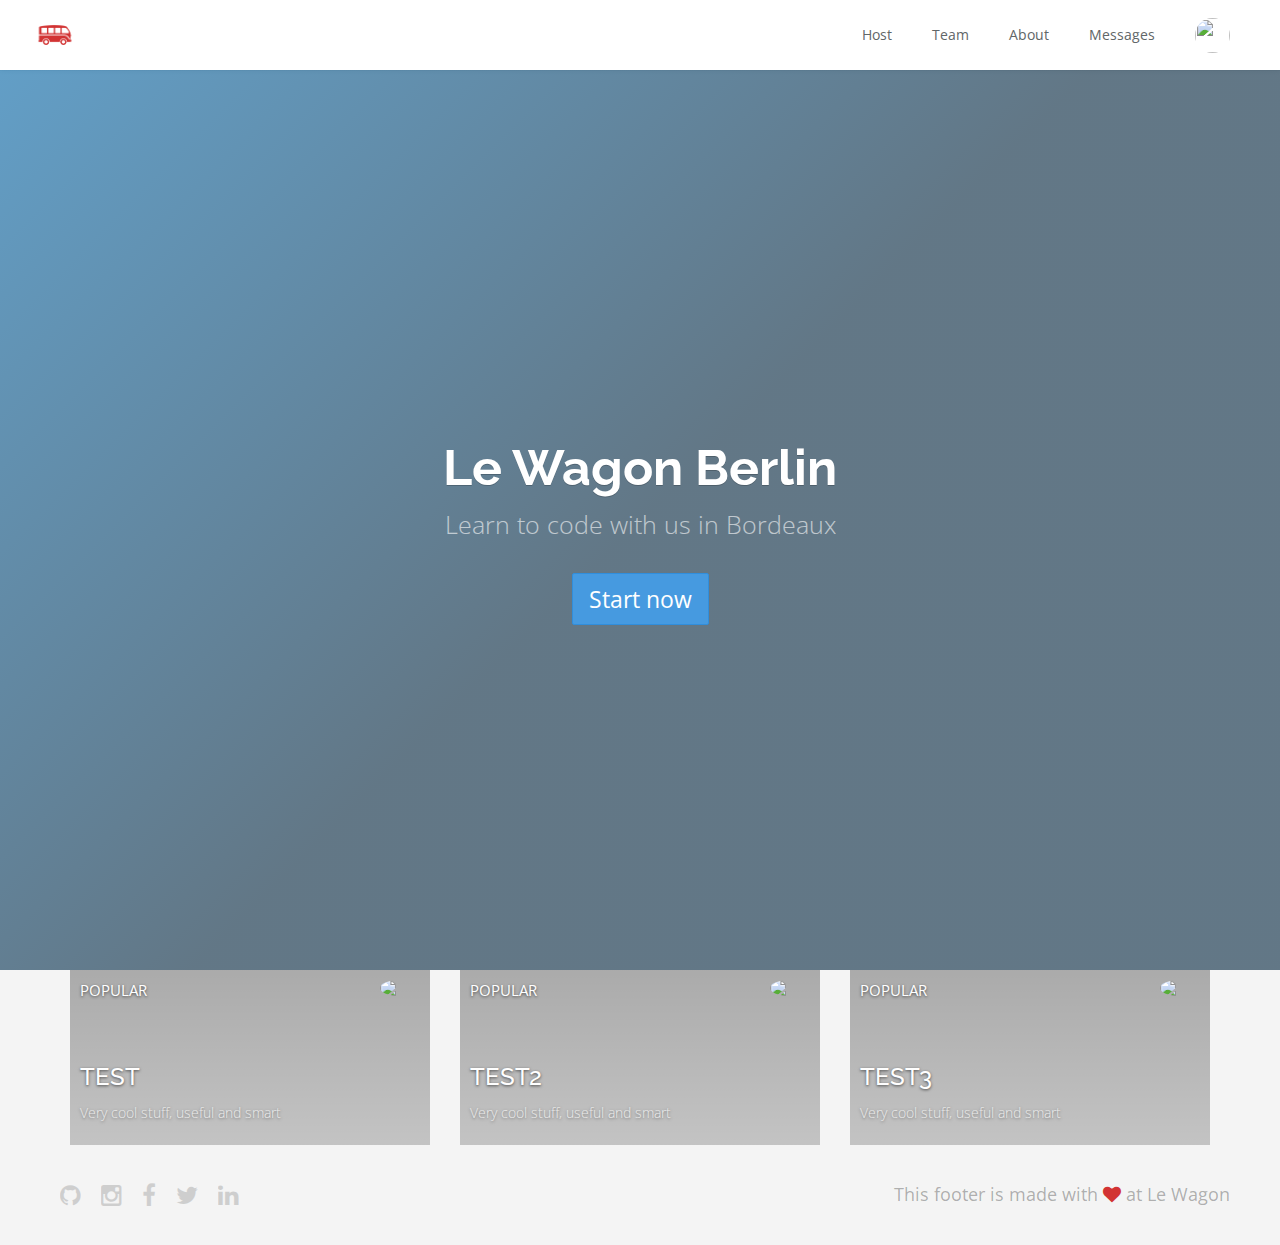
==== commit a6313fcd: "Automated commit at 2017-07-31 11:58:41 UTC by middleman-deploy 2.0.0-alpha" ====
--- a/index.html
+++ b/index.html
@@ -24,7 +24,7 @@
 
     <a href="" class="navbar-wagon-item navbar-wagon-link">Host</a>
     <a href="/team.html" class="navbar-wagon-item navbar-wagon-link">Team</a>
-    <a href="" class="navbar-wagon-item navbar-wagon-link">Trips</a>
+    <a href="/about.html" class="navbar-wagon-item navbar-wagon-link">About</a>
     <a href="" class="navbar-wagon-item navbar-wagon-link">Messages</a>
 
     <!-- Profile picture with dropdown list -->
@@ -33,8 +33,8 @@
         <img src="http://kitt.lewagon.com/placeholder/users/ssaunier" class="avatar dropdown-toggle" id="navbar-wagon-menu" data-toggle="dropdown">
         <ul class="dropdown-menu dropdown-menu-right navbar-wagon-dropdown-menu">
           <li><a href="#">Profile</a></li>
-          <li><a href="team">Team</a></li>
-          <li><a href="#">Dashboard</a></li>
+          <li><a href="/team.html">Team</a></li>
+          <li><a href="/about.html">About</a></li>
           <li><a href="#">Log Out</a></li>
         </ul>
       </div>
@@ -47,8 +47,8 @@
       <i class="fa fa-bars dropdown-toggle" data-toggle="dropdown"></i>
       <ul class="dropdown-menu dropdown-menu-right navbar-wagon-dropdown-menu">
         <li><a href="#">Host</a></li>
-        <li><a href="team">Team</a></li>
-        <li><a href="#">Trips</a></li>
+        <li><a href="/team.html">Team</a></li>
+        <li><a href="/about.html">About</a></li>
         <li><a href="#">Messagese</a></li>
       </ul>
     </div>
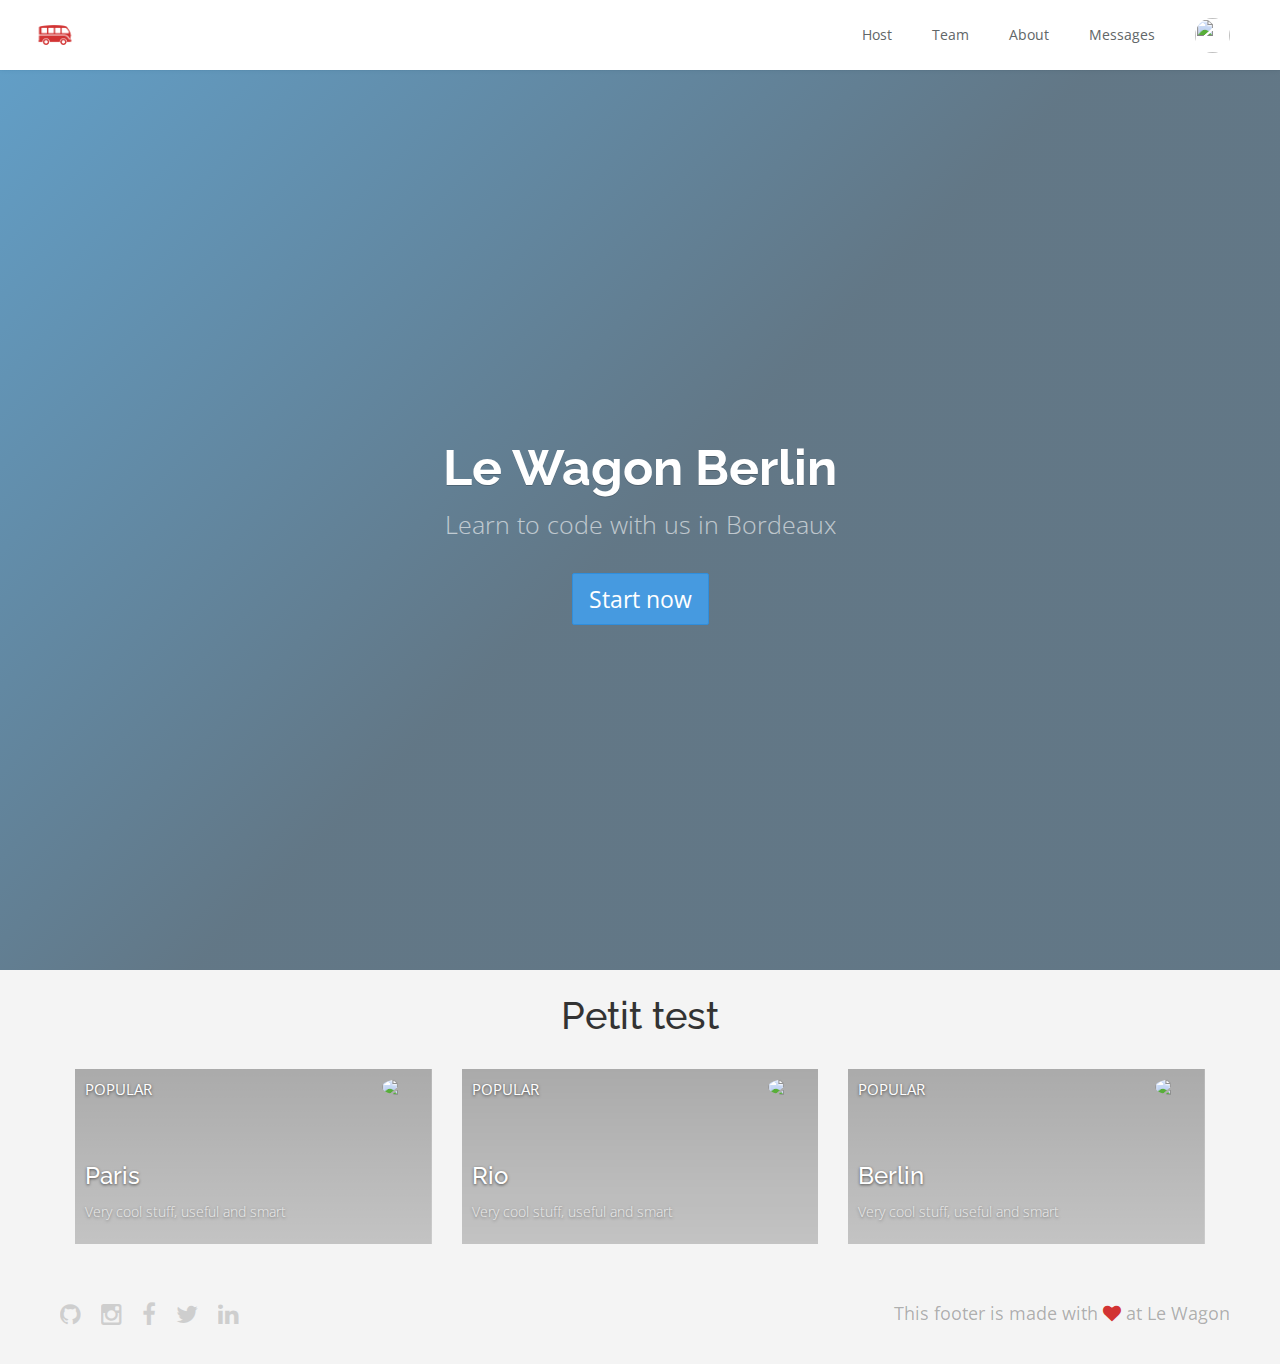
==== commit a482fe04: "Automated commit at 2017-07-31 12:36:47 UTC by middleman-deploy 2.0.0-alpha" ====
--- a/index.html
+++ b/index.html
@@ -7,7 +7,7 @@
           content="width=device-width, initial-scale=1, shrink-to-fit=no">
     <!-- Use the title from a page's frontmatter if it has one -->
     <title>Le Wagon - Middleman</title>
-    <link href="stylesheets/application-aa0e03e4.css" rel="stylesheet" />
+    <link href="stylesheets/application-64dfc7a5.css" rel="stylesheet" />
     <script src="javascripts/application-93de88c9.js"></script>
     <link href="images/favicon-f15af148.png" rel="icon" type="image/png" />
   </head>
@@ -62,13 +62,14 @@
     <a class="btn btn-primary btn-lg">Start now</a>
   </div>
 </div>
+  <h2 class="text-center">Petit test</h2>
 <div class="container">
   <div class="row">
     <div class="col-xs-12 col-sm-4">
-      <div class="card" style="background-image: linear-gradient(rgba(0,0,0,0.3), rgba(0,0,0,0.2)), url('background.jpg');">
+      <div class="card" style="background-image: linear-gradient(rgba(0,0,0,0.3), rgba(0,0,0,0.2)), url('https://kitt.lewagon.com/placeholder/cities/paris');">
         <div class="card-category">Popular</div>
         <div class="card-description">
-          <h2>TEST</h2>
+          <h2>Paris</h2>
           <p>Very cool stuff, useful and smart</p>
         </div>
         <img class="card-user" src="user.jpg">
@@ -76,10 +77,10 @@
       </div>
     </div>
     <div class="col-xs-12 col-sm-4">
-      <div class="card" style="background-image: linear-gradient(rgba(0,0,0,0.3), rgba(0,0,0,0.2)), url('background.jpg');">
+      <div class="card" style="background-image: linear-gradient(rgba(0,0,0,0.3), rgba(0,0,0,0.2)), url('https://kitt.lewagon.com/placeholder/cities/rio');">
         <div class="card-category">Popular</div>
         <div class="card-description">
-          <h2>TEST2</h2>
+          <h2>Rio</h2>
           <p>Very cool stuff, useful and smart</p>
         </div>
         <img class="card-user" src="user.jpg">
@@ -87,16 +88,17 @@
       </div>
     </div>
     <div class="col-xs-12 col-sm-4">
-      <div class="card" style="background-image: linear-gradient(rgba(0,0,0,0.3), rgba(0,0,0,0.2)), url('background.jpg');">
+      <div class="card" style="background-image: linear-gradient(rgba(0,0,0,0.3), rgba(0,0,0,0.2)), url('https://kitt.lewagon.com/placeholder/cities/berlin');">
         <div class="card-category">Popular</div>
         <div class="card-description">
-          <h2>TEST3</h2>
+          <h2>Berlin</h2>
           <p>Very cool stuff, useful and smart</p>
         </div>
         <img class="card-user" src="user.jpg">
         <a class="card-link" href="#" ></a>
       </div>
     </div>
+
   </div>
 </div>
                       <!-- Page content is injected here -->
--- a/stylesheets/application-64dfc7a5.css
+++ b/stylesheets/application-64dfc7a5.css
@@ -0,0 +1,8 @@
+@import url("https://fonts.googleapis.com/css?family=Open+Sans:400,300,700|Raleway:400,100,300,700,500");/*!
+ * Bootstrap v3.3.7 (http://getbootstrap.com)
+ * Copyright 2011-2016 Twitter, Inc.
+ * Licensed under MIT (https://github.com/twbs/bootstrap/blob/master/LICENSE)
+ *//*! normalize.css v3.0.3 | MIT License | github.com/necolas/normalize.css */html{font-family:sans-serif;-ms-text-size-adjust:100%;-webkit-text-size-adjust:100%}body{margin:0}article,aside,details,figcaption,figure,footer,header,hgroup,main,menu,nav,section,summary{display:block}audio,canvas,progress,video{display:inline-block;vertical-align:baseline}audio:not([controls]){display:none;height:0}[hidden],template{display:none}a{background-color:transparent}a:active,a:hover{outline:0}abbr[title]{border-bottom:1px dotted}b,strong{font-weight:bold}dfn{font-style:italic}h1{font-size:2em;margin:0.67em 0}mark{background:#ff0;color:#000}small{font-size:80%}sub,sup{font-size:75%;line-height:0;position:relative;vertical-align:baseline}sup{top:-0.5em}sub{bottom:-0.25em}img{border:0}svg:not(:root){overflow:hidden}figure{margin:1em 40px}hr{-webkit-box-sizing:content-box;box-sizing:content-box;height:0}pre{overflow:auto}code,kbd,pre,samp{font-family:monospace, monospace;font-size:1em}button,input,optgroup,select,textarea{color:inherit;font:inherit;margin:0}button{overflow:visible}button,select{text-transform:none}button,html input[type="button"],input[type="reset"],input[type="submit"]{-webkit-appearance:button;cursor:pointer}button[disabled],html input[disabled]{cursor:default}button::-moz-focus-inner,input::-moz-focus-inner{border:0;padding:0}input{line-height:normal}input[type="checkbox"],input[type="radio"]{-webkit-box-sizing:border-box;box-sizing:border-box;padding:0}input[type="number"]::-webkit-inner-spin-button,input[type="number"]::-webkit-outer-spin-button{height:auto}input[type="search"]{-webkit-appearance:textfield;-webkit-box-sizing:content-box;box-sizing:content-box}input[type="search"]::-webkit-search-cancel-button,input[type="search"]::-webkit-search-decoration{-webkit-appearance:none}fieldset{border:1px solid #c0c0c0;margin:0 2px;padding:0.35em 0.625em 0.75em}legend{border:0;padding:0}textarea{overflow:auto}optgroup{font-weight:bold}table{border-collapse:collapse;border-spacing:0}td,th{padding:0}/*! Source: https://github.com/h5bp/html5-boilerplate/blob/master/src/css/main.css */@media print{*,*:before,*:after{background:transparent !important;color:#000 !important;-webkit-box-shadow:none !important;box-shadow:none !important;text-shadow:none !important}a,a:visited{text-decoration:underline}a[href]:after{content:" (" attr(href) ")"}abbr[title]:after{content:" (" attr(title) ")"}a[href^="#"]:after,a[href^="javascript:"]:after{content:""}pre,blockquote{border:1px solid #999;page-break-inside:avoid}thead{display:table-header-group}tr,img{page-break-inside:avoid}img{max-width:100% !important}p,h2,h3{orphans:3;widows:3}h2,h3{page-break-after:avoid}.navbar{display:none}.btn>.caret,.dropup>.btn>.caret{border-top-color:#000 !important}.label{border:1px solid #000}.table{border-collapse:collapse !important}.table td,.table th{background-color:#fff !important}.table-bordered th,.table-bordered td{border:1px solid #ddd !important}}@font-face{font-family:'Glyphicons Halflings';src:url("../assets/bootstrap/glyphicons-halflings-regular-86b6f62b.eot");src:url("../assets/bootstrap/glyphicons-halflings-regular-86b6f62b.eot?#iefix") format("embedded-opentype"),url("../assets/bootstrap/glyphicons-halflings-regular-ca35b697.woff2") format("woff2"),url("../assets/bootstrap/glyphicons-halflings-regular-278e49a8.woff") format("woff"),url("../assets/bootstrap/glyphicons-halflings-regular-44bc1850.ttf") format("truetype"),url("../assets/bootstrap/glyphicons-halflings-regular-de51a849.svg#glyphicons_halflingsregular") format("svg")}.glyphicon{position:relative;top:1px;display:inline-block;font-family:'Glyphicons Halflings';font-style:normal;font-weight:normal;line-height:1;-webkit-font-smoothing:antialiased;-moz-osx-font-smoothing:grayscale}.glyphicon-asterisk:before{content:"\002a"}.glyphicon-plus:before{content:"\002b"}.glyphicon-euro:before,.glyphicon-eur:before{content:"\20ac"}.glyphicon-minus:before{content:"\2212"}.glyphicon-cloud:before{content:"\2601"}.glyphicon-envelope:before{content:"\2709"}.glyphicon-pencil:before{content:"\270f"}.glyphicon-glass:before{content:"\e001"}.glyphicon-music:before{content:"\e002"}.glyphicon-search:before{content:"\e003"}.glyphicon-heart:before{content:"\e005"}.glyphicon-star:before{content:"\e006"}.glyphicon-star-empty:before{content:"\e007"}.glyphicon-user:before{content:"\e008"}.glyphicon-film:before{content:"\e009"}.glyphicon-th-large:before{content:"\e010"}.glyphicon-th:before{content:"\e011"}.glyphicon-th-list:before{content:"\e012"}.glyphicon-ok:before{content:"\e013"}.glyphicon-remove:before{content:"\e014"}.glyphicon-zoom-in:before{content:"\e015"}.glyphicon-zoom-out:before{content:"\e016"}.glyphicon-off:before{content:"\e017"}.glyphicon-signal:before{content:"\e018"}.glyphicon-cog:before{content:"\e019"}.glyphicon-trash:before{content:"\e020"}.glyphicon-home:before{content:"\e021"}.glyphicon-file:before{content:"\e022"}.glyphicon-time:before{content:"\e023"}.glyphicon-road:before{content:"\e024"}.glyphicon-download-alt:before{content:"\e025"}.glyphicon-download:before{content:"\e026"}.glyphicon-upload:before{content:"\e027"}.glyphicon-inbox:before{content:"\e028"}.glyphicon-play-circle:before{content:"\e029"}.glyphicon-repeat:before{content:"\e030"}.glyphicon-refresh:before{content:"\e031"}.glyphicon-list-alt:before{content:"\e032"}.glyphicon-lock:before{content:"\e033"}.glyphicon-flag:before{content:"\e034"}.glyphicon-headphones:before{content:"\e035"}.glyphicon-volume-off:before{content:"\e036"}.glyphicon-volume-down:before{content:"\e037"}.glyphicon-volume-up:before{content:"\e038"}.glyphicon-qrcode:before{content:"\e039"}.glyphicon-barcode:before{content:"\e040"}.glyphicon-tag:before{content:"\e041"}.glyphicon-tags:before{content:"\e042"}.glyphicon-book:before{content:"\e043"}.glyphicon-bookmark:before{content:"\e044"}.glyphicon-print:before{content:"\e045"}.glyphicon-camera:before{content:"\e046"}.glyphicon-font:before{content:"\e047"}.glyphicon-bold:before{content:"\e048"}.glyphicon-italic:before{content:"\e049"}.glyphicon-text-height:before{content:"\e050"}.glyphicon-text-width:before{content:"\e051"}.glyphicon-align-left:before{content:"\e052"}.glyphicon-align-center:before{content:"\e053"}.glyphicon-align-right:before{content:"\e054"}.glyphicon-align-justify:before{content:"\e055"}.glyphicon-list:before{content:"\e056"}.glyphicon-indent-left:before{content:"\e057"}.glyphicon-indent-right:before{content:"\e058"}.glyphicon-facetime-video:before{content:"\e059"}.glyphicon-picture:before{content:"\e060"}.glyphicon-map-marker:before{content:"\e062"}.glyphicon-adjust:before{content:"\e063"}.glyphicon-tint:before{content:"\e064"}.glyphicon-edit:before{content:"\e065"}.glyphicon-share:before{content:"\e066"}.glyphicon-check:before{content:"\e067"}.glyphicon-move:before{content:"\e068"}.glyphicon-step-backward:before{content:"\e069"}.glyphicon-fast-backward:before{content:"\e070"}.glyphicon-backward:before{content:"\e071"}.glyphicon-play:before{content:"\e072"}.glyphicon-pause:before{content:"\e073"}.glyphicon-stop:before{content:"\e074"}.glyphicon-forward:before{content:"\e075"}.glyphicon-fast-forward:before{content:"\e076"}.glyphicon-step-forward:before{content:"\e077"}.glyphicon-eject:before{content:"\e078"}.glyphicon-chevron-left:before{content:"\e079"}.glyphicon-chevron-right:before{content:"\e080"}.glyphicon-plus-sign:before{content:"\e081"}.glyphicon-minus-sign:before{content:"\e082"}.glyphicon-remove-sign:before{content:"\e083"}.glyphicon-ok-sign:before{content:"\e084"}.glyphicon-question-sign:before{content:"\e085"}.glyphicon-info-sign:before{content:"\e086"}.glyphicon-screenshot:before{content:"\e087"}.glyphicon-remove-circle:before{content:"\e088"}.glyphicon-ok-circle:before{content:"\e089"}.glyphicon-ban-circle:before{content:"\e090"}.glyphicon-arrow-left:before{content:"\e091"}.glyphicon-arrow-right:before{content:"\e092"}.glyphicon-arrow-up:before{content:"\e093"}.glyphicon-arrow-down:before{content:"\e094"}.glyphicon-share-alt:before{content:"\e095"}.glyphicon-resize-full:before{content:"\e096"}.glyphicon-resize-small:before{content:"\e097"}.glyphicon-exclamation-sign:before{content:"\e101"}.glyphicon-gift:before{content:"\e102"}.glyphicon-leaf:before{content:"\e103"}.glyphicon-fire:before{content:"\e104"}.glyphicon-eye-open:before{content:"\e105"}.glyphicon-eye-close:before{content:"\e106"}.glyphicon-warning-sign:before{content:"\e107"}.glyphicon-plane:before{content:"\e108"}.glyphicon-calendar:before{content:"\e109"}.glyphicon-random:before{content:"\e110"}.glyphicon-comment:before{content:"\e111"}.glyphicon-magnet:before{content:"\e112"}.glyphicon-chevron-up:before{content:"\e113"}.glyphicon-chevron-down:before{content:"\e114"}.glyphicon-retweet:before{content:"\e115"}.glyphicon-shopping-cart:before{content:"\e116"}.glyphicon-folder-close:before{content:"\e117"}.glyphicon-folder-open:before{content:"\e118"}.glyphicon-resize-vertical:before{content:"\e119"}.glyphicon-resize-horizontal:before{content:"\e120"}.glyphicon-hdd:before{content:"\e121"}.glyphicon-bullhorn:before{content:"\e122"}.glyphicon-bell:before{content:"\e123"}.glyphicon-certificate:before{content:"\e124"}.glyphicon-thumbs-up:before{content:"\e125"}.glyphicon-thumbs-down:before{content:"\e126"}.glyphicon-hand-right:before{content:"\e127"}.glyphicon-hand-left:before{content:"\e128"}.glyphicon-hand-up:before{content:"\e129"}.glyphicon-hand-down:before{content:"\e130"}.glyphicon-circle-arrow-right:before{content:"\e131"}.glyphicon-circle-arrow-left:before{content:"\e132"}.glyphicon-circle-arrow-up:before{content:"\e133"}.glyphicon-circle-arrow-down:before{content:"\e134"}.glyphicon-globe:before{content:"\e135"}.glyphicon-wrench:before{content:"\e136"}.glyphicon-tasks:before{content:"\e137"}.glyphicon-filter:before{content:"\e138"}.glyphicon-briefcase:before{content:"\e139"}.glyphicon-fullscreen:before{content:"\e140"}.glyphicon-dashboard:before{content:"\e141"}.glyphicon-paperclip:before{content:"\e142"}.glyphicon-heart-empty:before{content:"\e143"}.glyphicon-link:before{content:"\e144"}.glyphicon-phone:before{content:"\e145"}.glyphicon-pushpin:before{content:"\e146"}.glyphicon-usd:before{content:"\e148"}.glyphicon-gbp:before{content:"\e149"}.glyphicon-sort:before{content:"\e150"}.glyphicon-sort-by-alphabet:before{content:"\e151"}.glyphicon-sort-by-alphabet-alt:before{content:"\e152"}.glyphicon-sort-by-order:before{content:"\e153"}.glyphicon-sort-by-order-alt:before{content:"\e154"}.glyphicon-sort-by-attributes:before{content:"\e155"}.glyphicon-sort-by-attributes-alt:before{content:"\e156"}.glyphicon-unchecked:before{content:"\e157"}.glyphicon-expand:before{content:"\e158"}.glyphicon-collapse-down:before{content:"\e159"}.glyphicon-collapse-up:before{content:"\e160"}.glyphicon-log-in:before{content:"\e161"}.glyphicon-flash:before{content:"\e162"}.glyphicon-log-out:before{content:"\e163"}.glyphicon-new-window:before{content:"\e164"}.glyphicon-record:before{content:"\e165"}.glyphicon-save:before{content:"\e166"}.glyphicon-open:before{content:"\e167"}.glyphicon-saved:before{content:"\e168"}.glyphicon-import:before{content:"\e169"}.glyphicon-export:before{content:"\e170"}.glyphicon-send:before{content:"\e171"}.glyphicon-floppy-disk:before{content:"\e172"}.glyphicon-floppy-saved:before{content:"\e173"}.glyphicon-floppy-remove:before{content:"\e174"}.glyphicon-floppy-save:before{content:"\e175"}.glyphicon-floppy-open:before{content:"\e176"}.glyphicon-credit-card:before{content:"\e177"}.glyphicon-transfer:before{content:"\e178"}.glyphicon-cutlery:before{content:"\e179"}.glyphicon-header:before{content:"\e180"}.glyphicon-compressed:before{content:"\e181"}.glyphicon-earphone:before{content:"\e182"}.glyphicon-phone-alt:before{content:"\e183"}.glyphicon-tower:before{content:"\e184"}.glyphicon-stats:before{content:"\e185"}.glyphicon-sd-video:before{content:"\e186"}.glyphicon-hd-video:before{content:"\e187"}.glyphicon-subtitles:before{content:"\e188"}.glyphicon-sound-stereo:before{content:"\e189"}.glyphicon-sound-dolby:before{content:"\e190"}.glyphicon-sound-5-1:before{content:"\e191"}.glyphicon-sound-6-1:before{content:"\e192"}.glyphicon-sound-7-1:before{content:"\e193"}.glyphicon-copyright-mark:before{content:"\e194"}.glyphicon-registration-mark:before{content:"\e195"}.glyphicon-cloud-download:before{content:"\e197"}.glyphicon-cloud-upload:before{content:"\e198"}.glyphicon-tree-conifer:before{content:"\e199"}.glyphicon-tree-deciduous:before{content:"\e200"}.glyphicon-cd:before{content:"\e201"}.glyphicon-save-file:before{content:"\e202"}.glyphicon-open-file:before{content:"\e203"}.glyphicon-level-up:before{content:"\e204"}.glyphicon-copy:before{content:"\e205"}.glyphicon-paste:before{content:"\e206"}.glyphicon-alert:before{content:"\e209"}.glyphicon-equalizer:before{content:"\e210"}.glyphicon-king:before{content:"\e211"}.glyphicon-queen:before{content:"\e212"}.glyphicon-pawn:before{content:"\e213"}.glyphicon-bishop:before{content:"\e214"}.glyphicon-knight:before{content:"\e215"}.glyphicon-baby-formula:before{content:"\e216"}.glyphicon-tent:before{content:"\26fa"}.glyphicon-blackboard:before{content:"\e218"}.glyphicon-bed:before{content:"\e219"}.glyphicon-apple:before{content:"\f8ff"}.glyphicon-erase:before{content:"\e221"}.glyphicon-hourglass:before{content:"\231b"}.glyphicon-lamp:before{content:"\e223"}.glyphicon-duplicate:before{content:"\e224"}.glyphicon-piggy-bank:before{content:"\e225"}.glyphicon-scissors:before{content:"\e226"}.glyphicon-bitcoin:before{content:"\e227"}.glyphicon-btc:before{content:"\e227"}.glyphicon-xbt:before{content:"\e227"}.glyphicon-yen:before{content:"\00a5"}.glyphicon-jpy:before{content:"\00a5"}.glyphicon-ruble:before{content:"\20bd"}.glyphicon-rub:before{content:"\20bd"}.glyphicon-scale:before{content:"\e230"}.glyphicon-ice-lolly:before{content:"\e231"}.glyphicon-ice-lolly-tasted:before{content:"\e232"}.glyphicon-education:before{content:"\e233"}.glyphicon-option-horizontal:before{content:"\e234"}.glyphicon-option-vertical:before{content:"\e235"}.glyphicon-menu-hamburger:before{content:"\e236"}.glyphicon-modal-window:before{content:"\e237"}.glyphicon-oil:before{content:"\e238"}.glyphicon-grain:before{content:"\e239"}.glyphicon-sunglasses:before{content:"\e240"}.glyphicon-text-size:before{content:"\e241"}.glyphicon-text-color:before{content:"\e242"}.glyphicon-text-background:before{content:"\e243"}.glyphicon-object-align-top:before{content:"\e244"}.glyphicon-object-align-bottom:before{content:"\e245"}.glyphicon-object-align-horizontal:before{content:"\e246"}.glyphicon-object-align-left:before{content:"\e247"}.glyphicon-object-align-vertical:before{content:"\e248"}.glyphicon-object-align-right:before{content:"\e249"}.glyphicon-triangle-right:before{content:"\e250"}.glyphicon-triangle-left:before{content:"\e251"}.glyphicon-triangle-bottom:before{content:"\e252"}.glyphicon-triangle-top:before{content:"\e253"}.glyphicon-console:before{content:"\e254"}.glyphicon-superscript:before{content:"\e255"}.glyphicon-subscript:before{content:"\e256"}.glyphicon-menu-left:before{content:"\e257"}.glyphicon-menu-right:before{content:"\e258"}.glyphicon-menu-down:before{content:"\e259"}.glyphicon-menu-up:before{content:"\e260"}*{-webkit-box-sizing:border-box;box-sizing:border-box}*:before,*:after{-webkit-box-sizing:border-box;box-sizing:border-box}html{font-size:10px;-webkit-tap-highlight-color:transparent}body{font-family:"Open Sans", "Helvetica", "sans-serif";font-size:18px;line-height:1.42857143;color:#333333;background-color:#F4F4F4}input,button,select,textarea{font-family:inherit;font-size:inherit;line-height:inherit}a{color:#469AE0;text-decoration:none}a:hover,a:focus{color:#1f74ba;text-decoration:underline}a:focus{outline:5px auto -webkit-focus-ring-color;outline-offset:-2px}figure{margin:0}img{vertical-align:middle}.img-responsive{display:block;max-width:100%;height:auto}.img-rounded{border-radius:2px}.img-thumbnail{padding:4px;line-height:1.42857143;background-color:#F4F4F4;border:1px solid #ddd;border-radius:2px;-webkit-transition:all 0.2s ease-in-out;transition:all 0.2s ease-in-out;display:inline-block;max-width:100%;height:auto}.img-circle{border-radius:50%}hr{margin-top:25px;margin-bottom:25px;border:0;border-top:1px solid #eeeeee}.sr-only{position:absolute;width:1px;height:1px;margin:-1px;padding:0;overflow:hidden;clip:rect(0, 0, 0, 0);border:0}.sr-only-focusable:active,.sr-only-focusable:focus{position:static;width:auto;height:auto;margin:0;overflow:visible;clip:auto}[role="button"]{cursor:pointer}h1,h2,h3,h4,h5,h6,.h1,.h2,.h3,.h4,.h5,.h6{font-family:"Raleway", "Helvetica", "sans-serif";font-weight:500;line-height:1.1;color:inherit}h1 small,h1 .small,h2 small,h2 .small,h3 small,h3 .small,h4 small,h4 .small,h5 small,h5 .small,h6 small,h6 .small,.h1 small,.h1 .small,.h2 small,.h2 .small,.h3 small,.h3 .small,.h4 small,.h4 .small,.h5 small,.h5 .small,.h6 small,.h6 .small{font-weight:normal;line-height:1;color:#777777}h1,.h1,h2,.h2,h3,.h3{margin-top:25px;margin-bottom:12.5px}h1 small,h1 .small,.h1 small,.h1 .small,h2 small,h2 .small,.h2 small,.h2 .small,h3 small,h3 .small,.h3 small,.h3 .small{font-size:65%}h4,.h4,h5,.h5,h6,.h6{margin-top:12.5px;margin-bottom:12.5px}h4 small,h4 .small,.h4 small,.h4 .small,h5 small,h5 .small,.h5 small,.h5 .small,h6 small,h6 .small,.h6 small,.h6 .small{font-size:75%}h1,.h1{font-size:46px}h2,.h2{font-size:38px}h3,.h3{font-size:31px}h4,.h4{font-size:23px}h5,.h5{font-size:18px}h6,.h6{font-size:16px}p{margin:0 0 12.5px}.lead{margin-bottom:25px;font-size:20px;font-weight:300;line-height:1.4}@media (min-width: 768px){.lead{font-size:27px}}small,.small{font-size:88%}mark,.mark{background-color:#fcf8e3;padding:.2em}.text-left{text-align:left}.text-right{text-align:right}.text-center{text-align:center}.text-justify{text-align:justify}.text-nowrap{white-space:nowrap}.text-lowercase{text-transform:lowercase}.text-uppercase,.initialism{text-transform:uppercase}.text-capitalize{text-transform:capitalize}.text-muted{color:#777777}.text-primary{color:#469AE0}a.text-primary:hover,a.text-primary:focus{color:#2381d0}.text-success{color:#3c763d}a.text-success:hover,a.text-success:focus{color:#2b542c}.text-info{color:#31708f}a.text-info:hover,a.text-info:focus{color:#245269}.text-warning{color:#8a6d3b}a.text-warning:hover,a.text-warning:focus{color:#66512c}.text-danger{color:#a94442}a.text-danger:hover,a.text-danger:focus{color:#843534}.bg-primary{color:#fff}.bg-primary{background-color:#469AE0}a.bg-primary:hover,a.bg-primary:focus{background-color:#2381d0}.bg-success{background-color:#dff0d8}a.bg-success:hover,a.bg-success:focus{background-color:#c1e2b3}.bg-info{background-color:#d9edf7}a.bg-info:hover,a.bg-info:focus{background-color:#afd9ee}.bg-warning{background-color:#fcf8e3}a.bg-warning:hover,a.bg-warning:focus{background-color:#f7ecb5}.bg-danger{background-color:#f2dede}a.bg-danger:hover,a.bg-danger:focus{background-color:#e4b9b9}.page-header{padding-bottom:11.5px;margin:50px 0 25px;border-bottom:1px solid #eeeeee}ul,ol{margin-top:0;margin-bottom:12.5px}ul ul,ul ol,ol ul,ol ol{margin-bottom:0}.list-unstyled{padding-left:0;list-style:none}.list-inline{padding-left:0;list-style:none;margin-left:-5px}.list-inline>li{display:inline-block;padding-left:5px;padding-right:5px}dl{margin-top:0;margin-bottom:25px}dt,dd{line-height:1.42857143}dt{font-weight:bold}dd{margin-left:0}.dl-horizontal dd:before,.dl-horizontal dd:after{content:" ";display:table}.dl-horizontal dd:after{clear:both}@media (min-width: 768px){.dl-horizontal dt{float:left;width:160px;clear:left;text-align:right;overflow:hidden;text-overflow:ellipsis;white-space:nowrap}.dl-horizontal dd{margin-left:180px}}abbr[title],abbr[data-original-title]{cursor:help;border-bottom:1px dotted #777777}.initialism{font-size:90%}blockquote{padding:12.5px 25px;margin:0 0 25px;font-size:22.5px;border-left:5px solid #eeeeee}blockquote p:last-child,blockquote ul:last-child,blockquote ol:last-child{margin-bottom:0}blockquote footer,blockquote small,blockquote .small{display:block;font-size:80%;line-height:1.42857143;color:#777777}blockquote footer:before,blockquote small:before,blockquote .small:before{content:'\2014 \00A0'}.blockquote-reverse,blockquote.pull-right{padding-right:15px;padding-left:0;border-right:5px solid #eeeeee;border-left:0;text-align:right}.blockquote-reverse footer:before,.blockquote-reverse small:before,.blockquote-reverse .small:before,blockquote.pull-right footer:before,blockquote.pull-right small:before,blockquote.pull-right .small:before{content:''}.blockquote-reverse footer:after,.blockquote-reverse small:after,.blockquote-reverse .small:after,blockquote.pull-right footer:after,blockquote.pull-right small:after,blockquote.pull-right .small:after{content:'\00A0 \2014'}address{margin-bottom:25px;font-style:normal;line-height:1.42857143}code,kbd,pre,samp{font-family:Menlo, Monaco, Consolas, "Courier New", monospace}code{padding:2px 4px;font-size:90%;color:#c7254e;background-color:#f9f2f4;border-radius:2px}kbd{padding:2px 4px;font-size:90%;color:#fff;background-color:#333;border-radius:2px;-webkit-box-shadow:inset 0 -1px 0 rgba(0,0,0,0.25);box-shadow:inset 0 -1px 0 rgba(0,0,0,0.25)}kbd kbd{padding:0;font-size:100%;font-weight:bold;-webkit-box-shadow:none;box-shadow:none}pre{display:block;padding:12px;margin:0 0 12.5px;font-size:17px;line-height:1.42857143;word-break:break-all;word-wrap:break-word;color:#333333;background-color:#f5f5f5;border:1px solid #ccc;border-radius:2px}pre code{padding:0;font-size:inherit;color:inherit;white-space:pre-wrap;background-color:transparent;border-radius:0}.pre-scrollable{max-height:340px;overflow-y:scroll}.container{margin-right:auto;margin-left:auto;padding-left:15px;padding-right:15px}.container:before,.container:after{content:" ";display:table}.container:after{clear:both}@media (min-width: 768px){.container{width:750px}}@media (min-width: 992px){.container{width:970px}}@media (min-width: 1200px){.container{width:1170px}}.container-fluid{margin-right:auto;margin-left:auto;padding-left:15px;padding-right:15px}.container-fluid:before,.container-fluid:after{content:" ";display:table}.container-fluid:after{clear:both}.row{margin-left:-15px;margin-right:-15px}.row:before,.row:after{content:" ";display:table}.row:after{clear:both}.col-xs-1,.col-sm-1,.col-md-1,.col-lg-1,.col-xs-2,.col-sm-2,.col-md-2,.col-lg-2,.col-xs-3,.col-sm-3,.col-md-3,.col-lg-3,.col-xs-4,.col-sm-4,.col-md-4,.col-lg-4,.col-xs-5,.col-sm-5,.col-md-5,.col-lg-5,.col-xs-6,.col-sm-6,.col-md-6,.col-lg-6,.col-xs-7,.col-sm-7,.col-md-7,.col-lg-7,.col-xs-8,.col-sm-8,.col-md-8,.col-lg-8,.col-xs-9,.col-sm-9,.col-md-9,.col-lg-9,.col-xs-10,.col-sm-10,.col-md-10,.col-lg-10,.col-xs-11,.col-sm-11,.col-md-11,.col-lg-11,.col-xs-12,.col-sm-12,.col-md-12,.col-lg-12{position:relative;min-height:1px;padding-left:15px;padding-right:15px}.col-xs-1,.col-xs-2,.col-xs-3,.col-xs-4,.col-xs-5,.col-xs-6,.col-xs-7,.col-xs-8,.col-xs-9,.col-xs-10,.col-xs-11,.col-xs-12{float:left}.col-xs-1{width:8.33333333%}.col-xs-2{width:16.66666667%}.col-xs-3{width:25%}.col-xs-4{width:33.33333333%}.col-xs-5{width:41.66666667%}.col-xs-6{width:50%}.col-xs-7{width:58.33333333%}.col-xs-8{width:66.66666667%}.col-xs-9{width:75%}.col-xs-10{width:83.33333333%}.col-xs-11{width:91.66666667%}.col-xs-12{width:100%}.col-xs-pull-0{right:auto}.col-xs-pull-1{right:8.33333333%}.col-xs-pull-2{right:16.66666667%}.col-xs-pull-3{right:25%}.col-xs-pull-4{right:33.33333333%}.col-xs-pull-5{right:41.66666667%}.col-xs-pull-6{right:50%}.col-xs-pull-7{right:58.33333333%}.col-xs-pull-8{right:66.66666667%}.col-xs-pull-9{right:75%}.col-xs-pull-10{right:83.33333333%}.col-xs-pull-11{right:91.66666667%}.col-xs-pull-12{right:100%}.col-xs-push-0{left:auto}.col-xs-push-1{left:8.33333333%}.col-xs-push-2{left:16.66666667%}.col-xs-push-3{left:25%}.col-xs-push-4{left:33.33333333%}.col-xs-push-5{left:41.66666667%}.col-xs-push-6{left:50%}.col-xs-push-7{left:58.33333333%}.col-xs-push-8{left:66.66666667%}.col-xs-push-9{left:75%}.col-xs-push-10{left:83.33333333%}.col-xs-push-11{left:91.66666667%}.col-xs-push-12{left:100%}.col-xs-offset-0{margin-left:0%}.col-xs-offset-1{margin-left:8.33333333%}.col-xs-offset-2{margin-left:16.66666667%}.col-xs-offset-3{margin-left:25%}.col-xs-offset-4{margin-left:33.33333333%}.col-xs-offset-5{margin-left:41.66666667%}.col-xs-offset-6{margin-left:50%}.col-xs-offset-7{margin-left:58.33333333%}.col-xs-offset-8{margin-left:66.66666667%}.col-xs-offset-9{margin-left:75%}.col-xs-offset-10{margin-left:83.33333333%}.col-xs-offset-11{margin-left:91.66666667%}.col-xs-offset-12{margin-left:100%}@media (min-width: 768px){.col-sm-1,.col-sm-2,.col-sm-3,.col-sm-4,.col-sm-5,.col-sm-6,.col-sm-7,.col-sm-8,.col-sm-9,.col-sm-10,.col-sm-11,.col-sm-12{float:left}.col-sm-1{width:8.33333333%}.col-sm-2{width:16.66666667%}.col-sm-3{width:25%}.col-sm-4{width:33.33333333%}.col-sm-5{width:41.66666667%}.col-sm-6{width:50%}.col-sm-7{width:58.33333333%}.col-sm-8{width:66.66666667%}.col-sm-9{width:75%}.col-sm-10{width:83.33333333%}.col-sm-11{width:91.66666667%}.col-sm-12{width:100%}.col-sm-pull-0{right:auto}.col-sm-pull-1{right:8.33333333%}.col-sm-pull-2{right:16.66666667%}.col-sm-pull-3{right:25%}.col-sm-pull-4{right:33.33333333%}.col-sm-pull-5{right:41.66666667%}.col-sm-pull-6{right:50%}.col-sm-pull-7{right:58.33333333%}.col-sm-pull-8{right:66.66666667%}.col-sm-pull-9{right:75%}.col-sm-pull-10{right:83.33333333%}.col-sm-pull-11{right:91.66666667%}.col-sm-pull-12{right:100%}.col-sm-push-0{left:auto}.col-sm-push-1{left:8.33333333%}.col-sm-push-2{left:16.66666667%}.col-sm-push-3{left:25%}.col-sm-push-4{left:33.33333333%}.col-sm-push-5{left:41.66666667%}.col-sm-push-6{left:50%}.col-sm-push-7{left:58.33333333%}.col-sm-push-8{left:66.66666667%}.col-sm-push-9{left:75%}.col-sm-push-10{left:83.33333333%}.col-sm-push-11{left:91.66666667%}.col-sm-push-12{left:100%}.col-sm-offset-0{margin-left:0%}.col-sm-offset-1{margin-left:8.33333333%}.col-sm-offset-2{margin-left:16.66666667%}.col-sm-offset-3{margin-left:25%}.col-sm-offset-4{margin-left:33.33333333%}.col-sm-offset-5{margin-left:41.66666667%}.col-sm-offset-6{margin-left:50%}.col-sm-offset-7{margin-left:58.33333333%}.col-sm-offset-8{margin-left:66.66666667%}.col-sm-offset-9{margin-left:75%}.col-sm-offset-10{margin-left:83.33333333%}.col-sm-offset-11{margin-left:91.66666667%}.col-sm-offset-12{margin-left:100%}}@media (min-width: 992px){.col-md-1,.col-md-2,.col-md-3,.col-md-4,.col-md-5,.col-md-6,.col-md-7,.col-md-8,.col-md-9,.col-md-10,.col-md-11,.col-md-12{float:left}.col-md-1{width:8.33333333%}.col-md-2{width:16.66666667%}.col-md-3{width:25%}.col-md-4{width:33.33333333%}.col-md-5{width:41.66666667%}.col-md-6{width:50%}.col-md-7{width:58.33333333%}.col-md-8{width:66.66666667%}.col-md-9{width:75%}.col-md-10{width:83.33333333%}.col-md-11{width:91.66666667%}.col-md-12{width:100%}.col-md-pull-0{right:auto}.col-md-pull-1{right:8.33333333%}.col-md-pull-2{right:16.66666667%}.col-md-pull-3{right:25%}.col-md-pull-4{right:33.33333333%}.col-md-pull-5{right:41.66666667%}.col-md-pull-6{right:50%}.col-md-pull-7{right:58.33333333%}.col-md-pull-8{right:66.66666667%}.col-md-pull-9{right:75%}.col-md-pull-10{right:83.33333333%}.col-md-pull-11{right:91.66666667%}.col-md-pull-12{right:100%}.col-md-push-0{left:auto}.col-md-push-1{left:8.33333333%}.col-md-push-2{left:16.66666667%}.col-md-push-3{left:25%}.col-md-push-4{left:33.33333333%}.col-md-push-5{left:41.66666667%}.col-md-push-6{left:50%}.col-md-push-7{left:58.33333333%}.col-md-push-8{left:66.66666667%}.col-md-push-9{left:75%}.col-md-push-10{left:83.33333333%}.col-md-push-11{left:91.66666667%}.col-md-push-12{left:100%}.col-md-offset-0{margin-left:0%}.col-md-offset-1{margin-left:8.33333333%}.col-md-offset-2{margin-left:16.66666667%}.col-md-offset-3{margin-left:25%}.col-md-offset-4{margin-left:33.33333333%}.col-md-offset-5{margin-left:41.66666667%}.col-md-offset-6{margin-left:50%}.col-md-offset-7{margin-left:58.33333333%}.col-md-offset-8{margin-left:66.66666667%}.col-md-offset-9{margin-left:75%}.col-md-offset-10{margin-left:83.33333333%}.col-md-offset-11{margin-left:91.66666667%}.col-md-offset-12{margin-left:100%}}@media (min-width: 1200px){.col-lg-1,.col-lg-2,.col-lg-3,.col-lg-4,.col-lg-5,.col-lg-6,.col-lg-7,.col-lg-8,.col-lg-9,.col-lg-10,.col-lg-11,.col-lg-12{float:left}.col-lg-1{width:8.33333333%}.col-lg-2{width:16.66666667%}.col-lg-3{width:25%}.col-lg-4{width:33.33333333%}.col-lg-5{width:41.66666667%}.col-lg-6{width:50%}.col-lg-7{width:58.33333333%}.col-lg-8{width:66.66666667%}.col-lg-9{width:75%}.col-lg-10{width:83.33333333%}.col-lg-11{width:91.66666667%}.col-lg-12{width:100%}.col-lg-pull-0{right:auto}.col-lg-pull-1{right:8.33333333%}.col-lg-pull-2{right:16.66666667%}.col-lg-pull-3{right:25%}.col-lg-pull-4{right:33.33333333%}.col-lg-pull-5{right:41.66666667%}.col-lg-pull-6{right:50%}.col-lg-pull-7{right:58.33333333%}.col-lg-pull-8{right:66.66666667%}.col-lg-pull-9{right:75%}.col-lg-pull-10{right:83.33333333%}.col-lg-pull-11{right:91.66666667%}.col-lg-pull-12{right:100%}.col-lg-push-0{left:auto}.col-lg-push-1{left:8.33333333%}.col-lg-push-2{left:16.66666667%}.col-lg-push-3{left:25%}.col-lg-push-4{left:33.33333333%}.col-lg-push-5{left:41.66666667%}.col-lg-push-6{left:50%}.col-lg-push-7{left:58.33333333%}.col-lg-push-8{left:66.66666667%}.col-lg-push-9{left:75%}.col-lg-push-10{left:83.33333333%}.col-lg-push-11{left:91.66666667%}.col-lg-push-12{left:100%}.col-lg-offset-0{margin-left:0%}.col-lg-offset-1{margin-left:8.33333333%}.col-lg-offset-2{margin-left:16.66666667%}.col-lg-offset-3{margin-left:25%}.col-lg-offset-4{margin-left:33.33333333%}.col-lg-offset-5{margin-left:41.66666667%}.col-lg-offset-6{margin-left:50%}.col-lg-offset-7{margin-left:58.33333333%}.col-lg-offset-8{margin-left:66.66666667%}.col-lg-offset-9{margin-left:75%}.col-lg-offset-10{margin-left:83.33333333%}.col-lg-offset-11{margin-left:91.66666667%}.col-lg-offset-12{margin-left:100%}}table{background-color:transparent}caption{padding-top:8px;padding-bottom:8px;color:#777777;text-align:left}th{text-align:left}.table{width:100%;max-width:100%;margin-bottom:25px}.table>thead>tr>th,.table>thead>tr>td,.table>tbody>tr>th,.table>tbody>tr>td,.table>tfoot>tr>th,.table>tfoot>tr>td{padding:8px;line-height:1.42857143;vertical-align:top;border-top:1px solid #ddd}.table>thead>tr>th{vertical-align:bottom;border-bottom:2px solid #ddd}.table>caption+thead>tr:first-child>th,.table>caption+thead>tr:first-child>td,.table>colgroup+thead>tr:first-child>th,.table>colgroup+thead>tr:first-child>td,.table>thead:first-child>tr:first-child>th,.table>thead:first-child>tr:first-child>td{border-top:0}.table>tbody+tbody{border-top:2px solid #ddd}.table .table{background-color:#F4F4F4}.table-condensed>thead>tr>th,.table-condensed>thead>tr>td,.table-condensed>tbody>tr>th,.table-condensed>tbody>tr>td,.table-condensed>tfoot>tr>th,.table-condensed>tfoot>tr>td{padding:5px}.table-bordered{border:1px solid #ddd}.table-bordered>thead>tr>th,.table-bordered>thead>tr>td,.table-bordered>tbody>tr>th,.table-bordered>tbody>tr>td,.table-bordered>tfoot>tr>th,.table-bordered>tfoot>tr>td{border:1px solid #ddd}.table-bordered>thead>tr>th,.table-bordered>thead>tr>td{border-bottom-width:2px}.table-striped>tbody>tr:nth-of-type(odd){background-color:#f9f9f9}.table-hover>tbody>tr:hover{background-color:#f5f5f5}table col[class*="col-"]{position:static;float:none;display:table-column}table td[class*="col-"],table th[class*="col-"]{position:static;float:none;display:table-cell}.table>thead>tr>td.active,.table>thead>tr>th.active,.table>thead>tr.active>td,.table>thead>tr.active>th,.table>tbody>tr>td.active,.table>tbody>tr>th.active,.table>tbody>tr.active>td,.table>tbody>tr.active>th,.table>tfoot>tr>td.active,.table>tfoot>tr>th.active,.table>tfoot>tr.active>td,.table>tfoot>tr.active>th{background-color:#f5f5f5}.table-hover>tbody>tr>td.active:hover,.table-hover>tbody>tr>th.active:hover,.table-hover>tbody>tr.active:hover>td,.table-hover>tbody>tr:hover>.active,.table-hover>tbody>tr.active:hover>th{background-color:#e8e8e8}.table>thead>tr>td.success,.table>thead>tr>th.success,.table>thead>tr.success>td,.table>thead>tr.success>th,.table>tbody>tr>td.success,.table>tbody>tr>th.success,.table>tbody>tr.success>td,.table>tbody>tr.success>th,.table>tfoot>tr>td.success,.table>tfoot>tr>th.success,.table>tfoot>tr.success>td,.table>tfoot>tr.success>th{background-color:#dff0d8}.table-hover>tbody>tr>td.success:hover,.table-hover>tbody>tr>th.success:hover,.table-hover>tbody>tr.success:hover>td,.table-hover>tbody>tr:hover>.success,.table-hover>tbody>tr.success:hover>th{background-color:#d0e9c6}.table>thead>tr>td.info,.table>thead>tr>th.info,.table>thead>tr.info>td,.table>thead>tr.info>th,.table>tbody>tr>td.info,.table>tbody>tr>th.info,.table>tbody>tr.info>td,.table>tbody>tr.info>th,.table>tfoot>tr>td.info,.table>tfoot>tr>th.info,.table>tfoot>tr.info>td,.table>tfoot>tr.info>th{background-color:#d9edf7}.table-hover>tbody>tr>td.info:hover,.table-hover>tbody>tr>th.info:hover,.table-hover>tbody>tr.info:hover>td,.table-hover>tbody>tr:hover>.info,.table-hover>tbody>tr.info:hover>th{background-color:#c4e3f3}.table>thead>tr>td.warning,.table>thead>tr>th.warning,.table>thead>tr.warning>td,.table>thead>tr.warning>th,.table>tbody>tr>td.warning,.table>tbody>tr>th.warning,.table>tbody>tr.warning>td,.table>tbody>tr.warning>th,.table>tfoot>tr>td.warning,.table>tfoot>tr>th.warning,.table>tfoot>tr.warning>td,.table>tfoot>tr.warning>th{background-color:#fcf8e3}.table-hover>tbody>tr>td.warning:hover,.table-hover>tbody>tr>th.warning:hover,.table-hover>tbody>tr.warning:hover>td,.table-hover>tbody>tr:hover>.warning,.table-hover>tbody>tr.warning:hover>th{background-color:#faf2cc}.table>thead>tr>td.danger,.table>thead>tr>th.danger,.table>thead>tr.danger>td,.table>thead>tr.danger>th,.table>tbody>tr>td.danger,.table>tbody>tr>th.danger,.table>tbody>tr.danger>td,.table>tbody>tr.danger>th,.table>tfoot>tr>td.danger,.table>tfoot>tr>th.danger,.table>tfoot>tr.danger>td,.table>tfoot>tr.danger>th{background-color:#f2dede}.table-hover>tbody>tr>td.danger:hover,.table-hover>tbody>tr>th.danger:hover,.table-hover>tbody>tr.danger:hover>td,.table-hover>tbody>tr:hover>.danger,.table-hover>tbody>tr.danger:hover>th{background-color:#ebcccc}.table-responsive{overflow-x:auto;min-height:0.01%}@media screen and (max-width: 767px){.table-responsive{width:100%;margin-bottom:18.75px;overflow-y:hidden;-ms-overflow-style:-ms-autohiding-scrollbar;border:1px solid #ddd}.table-responsive>.table{margin-bottom:0}.table-responsive>.table>thead>tr>th,.table-responsive>.table>thead>tr>td,.table-responsive>.table>tbody>tr>th,.table-responsive>.table>tbody>tr>td,.table-responsive>.table>tfoot>tr>th,.table-responsive>.table>tfoot>tr>td{white-space:nowrap}.table-responsive>.table-bordered{border:0}.table-responsive>.table-bordered>thead>tr>th:first-child,.table-responsive>.table-bordered>thead>tr>td:first-child,.table-responsive>.table-bordered>tbody>tr>th:first-child,.table-responsive>.table-bordered>tbody>tr>td:first-child,.table-responsive>.table-bordered>tfoot>tr>th:first-child,.table-responsive>.table-bordered>tfoot>tr>td:first-child{border-left:0}.table-responsive>.table-bordered>thead>tr>th:last-child,.table-responsive>.table-bordered>thead>tr>td:last-child,.table-responsive>.table-bordered>tbody>tr>th:last-child,.table-responsive>.table-bordered>tbody>tr>td:last-child,.table-responsive>.table-bordered>tfoot>tr>th:last-child,.table-responsive>.table-bordered>tfoot>tr>td:last-child{border-right:0}.table-responsive>.table-bordered>tbody>tr:last-child>th,.table-responsive>.table-bordered>tbody>tr:last-child>td,.table-responsive>.table-bordered>tfoot>tr:last-child>th,.table-responsive>.table-bordered>tfoot>tr:last-child>td{border-bottom:0}}fieldset{padding:0;margin:0;border:0;min-width:0}legend{display:block;width:100%;padding:0;margin-bottom:25px;font-size:27px;line-height:inherit;color:#333333;border:0;border-bottom:1px solid #e5e5e5}label{display:inline-block;max-width:100%;margin-bottom:5px;font-weight:bold}input[type="search"]{-webkit-box-sizing:border-box;box-sizing:border-box}input[type="radio"],input[type="checkbox"]{margin:4px 0 0;margin-top:1px \9;line-height:normal}input[type="file"]{display:block}input[type="range"]{display:block;width:100%}select[multiple],select[size]{height:auto}input[type="file"]:focus,input[type="radio"]:focus,input[type="checkbox"]:focus{outline:5px auto -webkit-focus-ring-color;outline-offset:-2px}output{display:block;padding-top:7px;font-size:18px;line-height:1.42857143;color:#000000}.form-control{display:block;width:100%;height:39px;padding:6px 12px;font-size:18px;line-height:1.42857143;color:#000000;background-color:#fff;background-image:none;border:1px solid #ccc;border-radius:2px;-webkit-box-shadow:inset 0 1px 1px rgba(0,0,0,0.075);box-shadow:inset 0 1px 1px rgba(0,0,0,0.075);-webkit-transition:border-color ease-in-out 0.15s, box-shadow ease-in-out 0.15s;-webkit-transition:border-color ease-in-out 0.15s, -webkit-box-shadow ease-in-out 0.15s;transition:border-color ease-in-out 0.15s, -webkit-box-shadow ease-in-out 0.15s;transition:border-color ease-in-out 0.15s, box-shadow ease-in-out 0.15s;transition:border-color ease-in-out 0.15s, box-shadow ease-in-out 0.15s, -webkit-box-shadow ease-in-out 0.15s}.form-control:focus{border-color:#66afe9;outline:0;-webkit-box-shadow:inset 0 1px 1px rgba(0,0,0,0.075),0 0 8px rgba(102,175,233,0.6);box-shadow:inset 0 1px 1px rgba(0,0,0,0.075),0 0 8px rgba(102,175,233,0.6)}.form-control::-moz-placeholder{color:#999;opacity:1}.form-control:-ms-input-placeholder{color:#999}.form-control::-webkit-input-placeholder{color:#999}.form-control::-ms-expand{border:0;background-color:transparent}.form-control[disabled],.form-control[readonly],fieldset[disabled] .form-control{background-color:#eeeeee;opacity:1}.form-control[disabled],fieldset[disabled] .form-control{cursor:not-allowed}textarea.form-control{height:auto}input[type="search"]{-webkit-appearance:none}@media screen and (-webkit-min-device-pixel-ratio: 0){input[type="date"].form-control,input[type="time"].form-control,input[type="datetime-local"].form-control,input[type="month"].form-control{line-height:39px}input[type="date"].input-sm,.input-group-sm>input[type="date"].form-control,.input-group-sm>input[type="date"].input-group-addon,.input-group-sm>.input-group-btn>input[type="date"].btn,.input-group-sm input[type="date"],input[type="time"].input-sm,.input-group-sm>input[type="time"].form-control,.input-group-sm>input[type="time"].input-group-addon,.input-group-sm>.input-group-btn>input[type="time"].btn,.input-group-sm input[type="time"],input[type="datetime-local"].input-sm,.input-group-sm>input[type="datetime-local"].form-control,.input-group-sm>input[type="datetime-local"].input-group-addon,.input-group-sm>.input-group-btn>input[type="datetime-local"].btn,.input-group-sm input[type="datetime-local"],input[type="month"].input-sm,.input-group-sm>input[type="month"].form-control,.input-group-sm>input[type="month"].input-group-addon,.input-group-sm>.input-group-btn>input[type="month"].btn,.input-group-sm input[type="month"]{line-height:36px}input[type="date"].input-lg,.input-group-lg>input[type="date"].form-control,.input-group-lg>input[type="date"].input-group-addon,.input-group-lg>.input-group-btn>input[type="date"].btn,.input-group-lg input[type="date"],input[type="time"].input-lg,.input-group-lg>input[type="time"].form-control,.input-group-lg>input[type="time"].input-group-addon,.input-group-lg>.input-group-btn>input[type="time"].btn,.input-group-lg input[type="time"],input[type="datetime-local"].input-lg,.input-group-lg>input[type="datetime-local"].form-control,.input-group-lg>input[type="datetime-local"].input-group-addon,.input-group-lg>.input-group-btn>input[type="datetime-local"].btn,.input-group-lg input[type="datetime-local"],input[type="month"].input-lg,.input-group-lg>input[type="month"].form-control,.input-group-lg>input[type="month"].input-group-addon,.input-group-lg>.input-group-btn>input[type="month"].btn,.input-group-lg input[type="month"]{line-height:53px}}.form-group{margin-bottom:15px}.radio,.checkbox{position:relative;display:block;margin-top:10px;margin-bottom:10px}.radio label,.checkbox label{min-height:25px;padding-left:20px;margin-bottom:0;font-weight:normal;cursor:pointer}.radio input[type="radio"],.radio-inline input[type="radio"],.checkbox input[type="checkbox"],.checkbox-inline input[type="checkbox"]{position:absolute;margin-left:-20px;margin-top:4px \9}.radio+.radio,.checkbox+.checkbox{margin-top:-5px}.radio-inline,.checkbox-inline{position:relative;display:inline-block;padding-left:20px;margin-bottom:0;vertical-align:middle;font-weight:normal;cursor:pointer}.radio-inline+.radio-inline,.checkbox-inline+.checkbox-inline{margin-top:0;margin-left:10px}input[type="radio"][disabled],input[type="radio"].disabled,fieldset[disabled] input[type="radio"],input[type="checkbox"][disabled],input[type="checkbox"].disabled,fieldset[disabled] input[type="checkbox"]{cursor:not-allowed}.radio-inline.disabled,fieldset[disabled] .radio-inline,.checkbox-inline.disabled,fieldset[disabled] .checkbox-inline{cursor:not-allowed}.radio.disabled label,fieldset[disabled] .radio label,.checkbox.disabled label,fieldset[disabled] .checkbox label{cursor:not-allowed}.form-control-static{padding-top:7px;padding-bottom:7px;margin-bottom:0;min-height:43px}.form-control-static.input-lg,.input-group-lg>.form-control-static.form-control,.input-group-lg>.form-control-static.input-group-addon,.input-group-lg>.input-group-btn>.form-control-static.btn,.form-control-static.input-sm,.input-group-sm>.form-control-static.form-control,.input-group-sm>.form-control-static.input-group-addon,.input-group-sm>.input-group-btn>.form-control-static.btn{padding-left:0;padding-right:0}.input-sm,.input-group-sm>.form-control,.input-group-sm>.input-group-addon,.input-group-sm>.input-group-btn>.btn{height:36px;padding:5px 10px;font-size:16px;line-height:1.5;border-radius:2px}select.input-sm,.input-group-sm>select.form-control,.input-group-sm>select.input-group-addon,.input-group-sm>.input-group-btn>select.btn{height:36px;line-height:36px}textarea.input-sm,.input-group-sm>textarea.form-control,.input-group-sm>textarea.input-group-addon,.input-group-sm>.input-group-btn>textarea.btn,select[multiple].input-sm,.input-group-sm>select[multiple].form-control,.input-group-sm>select[multiple].input-group-addon,.input-group-sm>.input-group-btn>select[multiple].btn{height:auto}.form-group-sm .form-control{height:36px;padding:5px 10px;font-size:16px;line-height:1.5;border-radius:2px}.form-group-sm select.form-control{height:36px;line-height:36px}.form-group-sm textarea.form-control,.form-group-sm select[multiple].form-control{height:auto}.form-group-sm .form-control-static{height:36px;min-height:41px;padding:6px 10px;font-size:16px;line-height:1.5}.input-lg,.input-group-lg>.form-control,.input-group-lg>.input-group-addon,.input-group-lg>.input-group-btn>.btn{height:53px;padding:10px 16px;font-size:23px;line-height:1.3333333;border-radius:2px}select.input-lg,.input-group-lg>select.form-control,.input-group-lg>select.input-group-addon,.input-group-lg>.input-group-btn>select.btn{height:53px;line-height:53px}textarea.input-lg,.input-group-lg>textarea.form-control,.input-group-lg>textarea.input-group-addon,.input-group-lg>.input-group-btn>textarea.btn,select[multiple].input-lg,.input-group-lg>select[multiple].form-control,.input-group-lg>select[multiple].input-group-addon,.input-group-lg>.input-group-btn>select[multiple].btn{height:auto}.form-group-lg .form-control{height:53px;padding:10px 16px;font-size:23px;line-height:1.3333333;border-radius:2px}.form-group-lg select.form-control{height:53px;line-height:53px}.form-group-lg textarea.form-control,.form-group-lg select[multiple].form-control{height:auto}.form-group-lg .form-control-static{height:53px;min-height:48px;padding:11px 16px;font-size:23px;line-height:1.3333333}.has-feedback{position:relative}.has-feedback .form-control{padding-right:48.75px}.form-control-feedback{position:absolute;top:0;right:0;z-index:2;display:block;width:39px;height:39px;line-height:39px;text-align:center;pointer-events:none}.input-lg+.form-control-feedback,.input-group-lg>.form-control+.form-control-feedback,.input-group-lg>.input-group-addon+.form-control-feedback,.input-group-lg>.input-group-btn>.btn+.form-control-feedback,.input-group-lg+.form-control-feedback,.form-group-lg .form-control+.form-control-feedback{width:53px;height:53px;line-height:53px}.input-sm+.form-control-feedback,.input-group-sm>.form-control+.form-control-feedback,.input-group-sm>.input-group-addon+.form-control-feedback,.input-group-sm>.input-group-btn>.btn+.form-control-feedback,.input-group-sm+.form-control-feedback,.form-group-sm .form-control+.form-control-feedback{width:36px;height:36px;line-height:36px}.has-success .help-block,.has-success .control-label,.has-success .radio,.has-success .checkbox,.has-success .radio-inline,.has-success .checkbox-inline,.has-success.radio label,.has-success.checkbox label,.has-success.radio-inline label,.has-success.checkbox-inline label{color:#3c763d}.has-success .form-control{border-color:#3c763d;-webkit-box-shadow:inset 0 1px 1px rgba(0,0,0,0.075);box-shadow:inset 0 1px 1px rgba(0,0,0,0.075)}.has-success .form-control:focus{border-color:#2b542c;-webkit-box-shadow:inset 0 1px 1px rgba(0,0,0,0.075),0 0 6px #67b168;box-shadow:inset 0 1px 1px rgba(0,0,0,0.075),0 0 6px #67b168}.has-success .input-group-addon{color:#3c763d;border-color:#3c763d;background-color:#dff0d8}.has-success .form-control-feedback{color:#3c763d}.has-warning .help-block,.has-warning .control-label,.has-warning .radio,.has-warning .checkbox,.has-warning .radio-inline,.has-warning .checkbox-inline,.has-warning.radio label,.has-warning.checkbox label,.has-warning.radio-inline label,.has-warning.checkbox-inline label{color:#8a6d3b}.has-warning .form-control{border-color:#8a6d3b;-webkit-box-shadow:inset 0 1px 1px rgba(0,0,0,0.075);box-shadow:inset 0 1px 1px rgba(0,0,0,0.075)}.has-warning .form-control:focus{border-color:#66512c;-webkit-box-shadow:inset 0 1px 1px rgba(0,0,0,0.075),0 0 6px #c0a16b;box-shadow:inset 0 1px 1px rgba(0,0,0,0.075),0 0 6px #c0a16b}.has-warning .input-group-addon{color:#8a6d3b;border-color:#8a6d3b;background-color:#fcf8e3}.has-warning .form-control-feedback{color:#8a6d3b}.has-error .help-block,.has-error .control-label,.has-error .radio,.has-error .checkbox,.has-error .radio-inline,.has-error .checkbox-inline,.has-error.radio label,.has-error.checkbox label,.has-error.radio-inline label,.has-error.checkbox-inline label{color:#a94442}.has-error .form-control{border-color:#a94442;-webkit-box-shadow:inset 0 1px 1px rgba(0,0,0,0.075);box-shadow:inset 0 1px 1px rgba(0,0,0,0.075)}.has-error .form-control:focus{border-color:#843534;-webkit-box-shadow:inset 0 1px 1px rgba(0,0,0,0.075),0 0 6px #ce8483;box-shadow:inset 0 1px 1px rgba(0,0,0,0.075),0 0 6px #ce8483}.has-error .input-group-addon{color:#a94442;border-color:#a94442;background-color:#f2dede}.has-error .form-control-feedback{color:#a94442}.has-feedback label ~ .form-control-feedback{top:30px}.has-feedback label.sr-only ~ .form-control-feedback{top:0}.help-block{display:block;margin-top:5px;margin-bottom:10px;color:#737373}@media (min-width: 768px){.form-inline .form-group{display:inline-block;margin-bottom:0;vertical-align:middle}.form-inline .form-control{display:inline-block;width:auto;vertical-align:middle}.form-inline .form-control-static{display:inline-block}.form-inline .input-group{display:inline-table;vertical-align:middle}.form-inline .input-group .input-group-addon,.form-inline .input-group .input-group-btn,.form-inline .input-group .form-control{width:auto}.form-inline .input-group>.form-control{width:100%}.form-inline .control-label{margin-bottom:0;vertical-align:middle}.form-inline .radio,.form-inline .checkbox{display:inline-block;margin-top:0;margin-bottom:0;vertical-align:middle}.form-inline .radio label,.form-inline .checkbox label{padding-left:0}.form-inline .radio input[type="radio"],.form-inline .checkbox input[type="checkbox"]{position:relative;margin-left:0}.form-inline .has-feedback .form-control-feedback{top:0}}.form-horizontal .radio,.form-horizontal .checkbox,.form-horizontal .radio-inline,.form-horizontal .checkbox-inline{margin-top:0;margin-bottom:0;padding-top:7px}.form-horizontal .radio,.form-horizontal .checkbox{min-height:32px}.form-horizontal .form-group{margin-left:-15px;margin-right:-15px}.form-horizontal .form-group:before,.form-horizontal .form-group:after{content:" ";display:table}.form-horizontal .form-group:after{clear:both}@media (min-width: 768px){.form-horizontal .control-label{text-align:right;margin-bottom:0;padding-top:7px}}.form-horizontal .has-feedback .form-control-feedback{right:15px}@media (min-width: 768px){.form-horizontal .form-group-lg .control-label{padding-top:11px;font-size:23px}}@media (min-width: 768px){.form-horizontal .form-group-sm .control-label{padding-top:6px;font-size:16px}}.btn{display:inline-block;margin-bottom:0;font-weight:normal;text-align:center;vertical-align:middle;-ms-touch-action:manipulation;touch-action:manipulation;cursor:pointer;background-image:none;border:1px solid transparent;white-space:nowrap;padding:6px 12px;font-size:18px;line-height:1.42857143;border-radius:2px;-webkit-user-select:none;-moz-user-select:none;-ms-user-select:none;user-select:none}.btn:focus,.btn.focus,.btn:active:focus,.btn:active.focus,.btn.active:focus,.btn.active.focus{outline:5px auto -webkit-focus-ring-color;outline-offset:-2px}.btn:hover,.btn:focus,.btn.focus{color:#333;text-decoration:none}.btn:active,.btn.active{outline:0;background-image:none;-webkit-box-shadow:inset 0 3px 5px rgba(0,0,0,0.125);box-shadow:inset 0 3px 5px rgba(0,0,0,0.125)}.btn.disabled,.btn[disabled],fieldset[disabled] .btn{cursor:not-allowed;opacity:0.65;filter:alpha(opacity=65);-webkit-box-shadow:none;box-shadow:none}a.btn.disabled,fieldset[disabled] a.btn{pointer-events:none}.btn-default{color:#333;background-color:#fff;border-color:#ccc}.btn-default:focus,.btn-default.focus{color:#333;background-color:#e6e6e6;border-color:#8c8c8c}.btn-default:hover{color:#333;background-color:#e6e6e6;border-color:#adadad}.btn-default:active,.btn-default.active,.open>.btn-default.dropdown-toggle{color:#333;background-color:#e6e6e6;border-color:#adadad}.btn-default:active:hover,.btn-default:active:focus,.btn-default:active.focus,.btn-default.active:hover,.btn-default.active:focus,.btn-default.active.focus,.open>.btn-default.dropdown-toggle:hover,.open>.btn-default.dropdown-toggle:focus,.open>.btn-default.dropdown-toggle.focus{color:#333;background-color:#d4d4d4;border-color:#8c8c8c}.btn-default:active,.btn-default.active,.open>.btn-default.dropdown-toggle{background-image:none}.btn-default.disabled:hover,.btn-default.disabled:focus,.btn-default.disabled.focus,.btn-default[disabled]:hover,.btn-default[disabled]:focus,.btn-default[disabled].focus,fieldset[disabled] .btn-default:hover,fieldset[disabled] .btn-default:focus,fieldset[disabled] .btn-default.focus{background-color:#fff;border-color:#ccc}.btn-default .badge{color:#fff;background-color:#333}.btn-primary{color:#fff;background-color:#469AE0;border-color:#308edc}.btn-primary:focus,.btn-primary.focus{color:#fff;background-color:#2381d0;border-color:#144b79}.btn-primary:hover{color:#fff;background-color:#2381d0;border-color:#1e6eb2}.btn-primary:active,.btn-primary.active,.open>.btn-primary.dropdown-toggle{color:#fff;background-color:#2381d0;border-color:#1e6eb2}.btn-primary:active:hover,.btn-primary:active:focus,.btn-primary:active.focus,.btn-primary.active:hover,.btn-primary.active:focus,.btn-primary.active.focus,.open>.btn-primary.dropdown-toggle:hover,.open>.btn-primary.dropdown-toggle:focus,.open>.btn-primary.dropdown-toggle.focus{color:#fff;background-color:#1e6eb2;border-color:#144b79}.btn-primary:active,.btn-primary.active,.open>.btn-primary.dropdown-toggle{background-image:none}.btn-primary.disabled:hover,.btn-primary.disabled:focus,.btn-primary.disabled.focus,.btn-primary[disabled]:hover,.btn-primary[disabled]:focus,.btn-primary[disabled].focus,fieldset[disabled] .btn-primary:hover,fieldset[disabled] .btn-primary:focus,fieldset[disabled] .btn-primary.focus{background-color:#469AE0;border-color:#308edc}.btn-primary .badge{color:#469AE0;background-color:#fff}.btn-success{color:#fff;background-color:#32B796;border-color:#2da386}.btn-success:focus,.btn-success.focus{color:#fff;background-color:#278f75;border-color:#113f34}.btn-success:hover{color:#fff;background-color:#278f75;border-color:#1f735e}.btn-success:active,.btn-success.active,.open>.btn-success.dropdown-toggle{color:#fff;background-color:#278f75;border-color:#1f735e}.btn-success:active:hover,.btn-success:active:focus,.btn-success:active.focus,.btn-success.active:hover,.btn-success.active:focus,.btn-success.active.focus,.open>.btn-success.dropdown-toggle:hover,.open>.btn-success.dropdown-toggle:focus,.open>.btn-success.dropdown-toggle.focus{color:#fff;background-color:#1f735e;border-color:#113f34}.btn-success:active,.btn-success.active,.open>.btn-success.dropdown-toggle{background-image:none}.btn-success.disabled:hover,.btn-success.disabled:focus,.btn-success.disabled.focus,.btn-success[disabled]:hover,.btn-success[disabled]:focus,.btn-success[disabled].focus,fieldset[disabled] .btn-success:hover,fieldset[disabled] .btn-success:focus,fieldset[disabled] .btn-success.focus{background-color:#32B796;border-color:#2da386}.btn-success .badge{color:#32B796;background-color:#fff}.btn-info{color:#fff;background-color:#FDB631;border-color:#fdad18}.btn-info:focus,.btn-info.focus{color:#fff;background-color:#f9a302;border-color:#946101}.btn-info:hover{color:#fff;background-color:#f9a302;border-color:#d58c02}.btn-info:active,.btn-info.active,.open>.btn-info.dropdown-toggle{color:#fff;background-color:#f9a302;border-color:#d58c02}.btn-info:active:hover,.btn-info:active:focus,.btn-info:active.focus,.btn-info.active:hover,.btn-info.active:focus,.btn-info.active.focus,.open>.btn-info.dropdown-toggle:hover,.open>.btn-info.dropdown-toggle:focus,.open>.btn-info.dropdown-toggle.focus{color:#fff;background-color:#d58c02;border-color:#946101}.btn-info:active,.btn-info.active,.open>.btn-info.dropdown-toggle{background-image:none}.btn-info.disabled:hover,.btn-info.disabled:focus,.btn-info.disabled.focus,.btn-info[disabled]:hover,.btn-info[disabled]:focus,.btn-info[disabled].focus,fieldset[disabled] .btn-info:hover,fieldset[disabled] .btn-info:focus,fieldset[disabled] .btn-info.focus{background-color:#FDB631;border-color:#fdad18}.btn-info .badge{color:#FDB631;background-color:#fff}.btn-warning{color:#fff;background-color:#E67E22;border-color:#d67118}.btn-warning:focus,.btn-warning.focus{color:#fff;background-color:#bf6516;border-color:#64350b}.btn-warning:hover{color:#fff;background-color:#bf6516;border-color:#9f5412}.btn-warning:active,.btn-warning.active,.open>.btn-warning.dropdown-toggle{color:#fff;background-color:#bf6516;border-color:#9f5412}.btn-warning:active:hover,.btn-warning:active:focus,.btn-warning:active.focus,.btn-warning.active:hover,.btn-warning.active:focus,.btn-warning.active.focus,.open>.btn-warning.dropdown-toggle:hover,.open>.btn-warning.dropdown-toggle:focus,.open>.btn-warning.dropdown-toggle.focus{color:#fff;background-color:#9f5412;border-color:#64350b}.btn-warning:active,.btn-warning.active,.open>.btn-warning.dropdown-toggle{background-image:none}.btn-warning.disabled:hover,.btn-warning.disabled:focus,.btn-warning.disabled.focus,.btn-warning[disabled]:hover,.btn-warning[disabled]:focus,.btn-warning[disabled].focus,fieldset[disabled] .btn-warning:hover,fieldset[disabled] .btn-warning:focus,fieldset[disabled] .btn-warning.focus{background-color:#E67E22;border-color:#d67118}.btn-warning .badge{color:#E67E22;background-color:#fff}.btn-danger{color:#fff;background-color:#EE5F5B;border-color:#ec4844}.btn-danger:focus,.btn-danger.focus{color:#fff;background-color:#e9322d;border-color:#9f1411}.btn-danger:hover{color:#fff;background-color:#e9322d;border-color:#dc1c17}.btn-danger:active,.btn-danger.active,.open>.btn-danger.dropdown-toggle{color:#fff;background-color:#e9322d;border-color:#dc1c17}.btn-danger:active:hover,.btn-danger:active:focus,.btn-danger:active.focus,.btn-danger.active:hover,.btn-danger.active:focus,.btn-danger.active.focus,.open>.btn-danger.dropdown-toggle:hover,.open>.btn-danger.dropdown-toggle:focus,.open>.btn-danger.dropdown-toggle.focus{color:#fff;background-color:#dc1c17;border-color:#9f1411}.btn-danger:active,.btn-danger.active,.open>.btn-danger.dropdown-toggle{background-image:none}.btn-danger.disabled:hover,.btn-danger.disabled:focus,.btn-danger.disabled.focus,.btn-danger[disabled]:hover,.btn-danger[disabled]:focus,.btn-danger[disabled].focus,fieldset[disabled] .btn-danger:hover,fieldset[disabled] .btn-danger:focus,fieldset[disabled] .btn-danger.focus{background-color:#EE5F5B;border-color:#ec4844}.btn-danger .badge{color:#EE5F5B;background-color:#fff}.btn-link{color:#469AE0;font-weight:normal;border-radius:0}.btn-link,.btn-link:active,.btn-link.active,.btn-link[disabled],fieldset[disabled] .btn-link{background-color:transparent;-webkit-box-shadow:none;box-shadow:none}.btn-link,.btn-link:hover,.btn-link:focus,.btn-link:active{border-color:transparent}.btn-link:hover,.btn-link:focus{color:#1f74ba;text-decoration:underline;background-color:transparent}.btn-link[disabled]:hover,.btn-link[disabled]:focus,fieldset[disabled] .btn-link:hover,fieldset[disabled] .btn-link:focus{color:#777777;text-decoration:none}.btn-lg,.btn-group-lg>.btn{padding:10px 16px;font-size:23px;line-height:1.3333333;border-radius:2px}.btn-sm,.btn-group-sm>.btn{padding:5px 10px;font-size:16px;line-height:1.5;border-radius:2px}.btn-xs,.btn-group-xs>.btn{padding:1px 5px;font-size:16px;line-height:1.5;border-radius:2px}.btn-block{display:block;width:100%}.btn-block+.btn-block{margin-top:5px}input[type="submit"].btn-block,input[type="reset"].btn-block,input[type="button"].btn-block{width:100%}.fade{opacity:0;-webkit-transition:opacity 0.15s linear;transition:opacity 0.15s linear}.fade.in{opacity:1}.collapse{display:none}.collapse.in{display:block}tr.collapse.in{display:table-row}tbody.collapse.in{display:table-row-group}.collapsing{position:relative;height:0;overflow:hidden;-webkit-transition-property:height, visibility;transition-property:height, visibility;-webkit-transition-duration:0.35s;transition-duration:0.35s;-webkit-transition-timing-function:ease;transition-timing-function:ease}.caret{display:inline-block;width:0;height:0;margin-left:2px;vertical-align:middle;border-top:4px dashed;border-top:4px solid \9;border-right:4px solid transparent;border-left:4px solid transparent}.dropup,.dropdown{position:relative}.dropdown-toggle:focus{outline:0}.dropdown-menu{position:absolute;top:100%;left:0;z-index:1000;display:none;float:left;min-width:160px;padding:5px 0;margin:2px 0 0;list-style:none;font-size:18px;text-align:left;background-color:#fff;border:1px solid #ccc;border:1px solid rgba(0,0,0,0.15);border-radius:2px;-webkit-box-shadow:0 6px 12px rgba(0,0,0,0.175);box-shadow:0 6px 12px rgba(0,0,0,0.175);background-clip:padding-box}.dropdown-menu.pull-right{right:0;left:auto}.dropdown-menu .divider{height:1px;margin:11.5px 0;overflow:hidden;background-color:#e5e5e5}.dropdown-menu>li>a{display:block;padding:3px 20px;clear:both;font-weight:normal;line-height:1.42857143;color:#333333;white-space:nowrap}.dropdown-menu>li>a:hover,.dropdown-menu>li>a:focus{text-decoration:none;color:#262626;background-color:#f5f5f5}.dropdown-menu>.active>a,.dropdown-menu>.active>a:hover,.dropdown-menu>.active>a:focus{color:#fff;text-decoration:none;outline:0;background-color:#469AE0}.dropdown-menu>.disabled>a,.dropdown-menu>.disabled>a:hover,.dropdown-menu>.disabled>a:focus{color:#777777}.dropdown-menu>.disabled>a:hover,.dropdown-menu>.disabled>a:focus{text-decoration:none;background-color:transparent;background-image:none;filter:progid:DXImageTransform.Microsoft.gradient(enabled = false);cursor:not-allowed}.open>.dropdown-menu{display:block}.open>a{outline:0}.dropdown-menu-right{left:auto;right:0}.dropdown-menu-left{left:0;right:auto}.dropdown-header{display:block;padding:3px 20px;font-size:16px;line-height:1.42857143;color:#777777;white-space:nowrap}.dropdown-backdrop{position:fixed;left:0;right:0;bottom:0;top:0;z-index:990}.pull-right>.dropdown-menu{right:0;left:auto}.dropup .caret,.navbar-fixed-bottom .dropdown .caret{border-top:0;border-bottom:4px dashed;border-bottom:4px solid \9;content:""}.dropup .dropdown-menu,.navbar-fixed-bottom .dropdown .dropdown-menu{top:auto;bottom:100%;margin-bottom:2px}@media (min-width: 768px){.navbar-right .dropdown-menu{right:0;left:auto}.navbar-right .dropdown-menu-left{left:0;right:auto}}.btn-group,.btn-group-vertical{position:relative;display:inline-block;vertical-align:middle}.btn-group>.btn,.btn-group-vertical>.btn{position:relative;float:left}.btn-group>.btn:hover,.btn-group>.btn:focus,.btn-group>.btn:active,.btn-group>.btn.active,.btn-group-vertical>.btn:hover,.btn-group-vertical>.btn:focus,.btn-group-vertical>.btn:active,.btn-group-vertical>.btn.active{z-index:2}.btn-group .btn+.btn,.btn-group .btn+.btn-group,.btn-group .btn-group+.btn,.btn-group .btn-group+.btn-group{margin-left:-1px}.btn-toolbar{margin-left:-5px}.btn-toolbar:before,.btn-toolbar:after{content:" ";display:table}.btn-toolbar:after{clear:both}.btn-toolbar .btn,.btn-toolbar .btn-group,.btn-toolbar .input-group{float:left}.btn-toolbar>.btn,.btn-toolbar>.btn-group,.btn-toolbar>.input-group{margin-left:5px}.btn-group>.btn:not(:first-child):not(:last-child):not(.dropdown-toggle){border-radius:0}.btn-group>.btn:first-child{margin-left:0}.btn-group>.btn:first-child:not(:last-child):not(.dropdown-toggle){border-bottom-right-radius:0;border-top-right-radius:0}.btn-group>.btn:last-child:not(:first-child),.btn-group>.dropdown-toggle:not(:first-child){border-bottom-left-radius:0;border-top-left-radius:0}.btn-group>.btn-group{float:left}.btn-group>.btn-group:not(:first-child):not(:last-child)>.btn{border-radius:0}.btn-group>.btn-group:first-child:not(:last-child)>.btn:last-child,.btn-group>.btn-group:first-child:not(:last-child)>.dropdown-toggle{border-bottom-right-radius:0;border-top-right-radius:0}.btn-group>.btn-group:last-child:not(:first-child)>.btn:first-child{border-bottom-left-radius:0;border-top-left-radius:0}.btn-group .dropdown-toggle:active,.btn-group.open .dropdown-toggle{outline:0}.btn-group>.btn+.dropdown-toggle{padding-left:8px;padding-right:8px}.btn-group>.btn-lg+.dropdown-toggle,.btn-group-lg.btn-group>.btn+.dropdown-toggle{padding-left:12px;padding-right:12px}.btn-group.open .dropdown-toggle{-webkit-box-shadow:inset 0 3px 5px rgba(0,0,0,0.125);box-shadow:inset 0 3px 5px rgba(0,0,0,0.125)}.btn-group.open .dropdown-toggle.btn-link{-webkit-box-shadow:none;box-shadow:none}.btn .caret{margin-left:0}.btn-lg .caret,.btn-group-lg>.btn .caret{border-width:5px 5px 0;border-bottom-width:0}.dropup .btn-lg .caret,.dropup .btn-group-lg>.btn .caret{border-width:0 5px 5px}.btn-group-vertical>.btn,.btn-group-vertical>.btn-group,.btn-group-vertical>.btn-group>.btn{display:block;float:none;width:100%;max-width:100%}.btn-group-vertical>.btn-group:before,.btn-group-vertical>.btn-group:after{content:" ";display:table}.btn-group-vertical>.btn-group:after{clear:both}.btn-group-vertical>.btn-group>.btn{float:none}.btn-group-vertical>.btn+.btn,.btn-group-vertical>.btn+.btn-group,.btn-group-vertical>.btn-group+.btn,.btn-group-vertical>.btn-group+.btn-group{margin-top:-1px;margin-left:0}.btn-group-vertical>.btn:not(:first-child):not(:last-child){border-radius:0}.btn-group-vertical>.btn:first-child:not(:last-child){border-top-right-radius:2px;border-top-left-radius:2px;border-bottom-right-radius:0;border-bottom-left-radius:0}.btn-group-vertical>.btn:last-child:not(:first-child){border-top-right-radius:0;border-top-left-radius:0;border-bottom-right-radius:2px;border-bottom-left-radius:2px}.btn-group-vertical>.btn-group:not(:first-child):not(:last-child)>.btn{border-radius:0}.btn-group-vertical>.btn-group:first-child:not(:last-child)>.btn:last-child,.btn-group-vertical>.btn-group:first-child:not(:last-child)>.dropdown-toggle{border-bottom-right-radius:0;border-bottom-left-radius:0}.btn-group-vertical>.btn-group:last-child:not(:first-child)>.btn:first-child{border-top-right-radius:0;border-top-left-radius:0}.btn-group-justified{display:table;width:100%;table-layout:fixed;border-collapse:separate}.btn-group-justified>.btn,.btn-group-justified>.btn-group{float:none;display:table-cell;width:1%}.btn-group-justified>.btn-group .btn{width:100%}.btn-group-justified>.btn-group .dropdown-menu{left:auto}[data-toggle="buttons"]>.btn input[type="radio"],[data-toggle="buttons"]>.btn input[type="checkbox"],[data-toggle="buttons"]>.btn-group>.btn input[type="radio"],[data-toggle="buttons"]>.btn-group>.btn input[type="checkbox"]{position:absolute;clip:rect(0, 0, 0, 0);pointer-events:none}.input-group{position:relative;display:table;border-collapse:separate}.input-group[class*="col-"]{float:none;padding-left:0;padding-right:0}.input-group .form-control{position:relative;z-index:2;float:left;width:100%;margin-bottom:0}.input-group .form-control:focus{z-index:3}.input-group-addon,.input-group-btn,.input-group .form-control{display:table-cell}.input-group-addon:not(:first-child):not(:last-child),.input-group-btn:not(:first-child):not(:last-child),.input-group .form-control:not(:first-child):not(:last-child){border-radius:0}.input-group-addon,.input-group-btn{width:1%;white-space:nowrap;vertical-align:middle}.input-group-addon{padding:6px 12px;font-size:18px;font-weight:normal;line-height:1;color:#000000;text-align:center;background-color:#eeeeee;border:1px solid #ccc;border-radius:2px}.input-group-addon.input-sm,.input-group-sm>.input-group-addon,.input-group-sm>.input-group-btn>.input-group-addon.btn{padding:5px 10px;font-size:16px;border-radius:2px}.input-group-addon.input-lg,.input-group-lg>.input-group-addon,.input-group-lg>.input-group-btn>.input-group-addon.btn{padding:10px 16px;font-size:23px;border-radius:2px}.input-group-addon input[type="radio"],.input-group-addon input[type="checkbox"]{margin-top:0}.input-group .form-control:first-child,.input-group-addon:first-child,.input-group-btn:first-child>.btn,.input-group-btn:first-child>.btn-group>.btn,.input-group-btn:first-child>.dropdown-toggle,.input-group-btn:last-child>.btn:not(:last-child):not(.dropdown-toggle),.input-group-btn:last-child>.btn-group:not(:last-child)>.btn{border-bottom-right-radius:0;border-top-right-radius:0}.input-group-addon:first-child{border-right:0}.input-group .form-control:last-child,.input-group-addon:last-child,.input-group-btn:last-child>.btn,.input-group-btn:last-child>.btn-group>.btn,.input-group-btn:last-child>.dropdown-toggle,.input-group-btn:first-child>.btn:not(:first-child),.input-group-btn:first-child>.btn-group:not(:first-child)>.btn{border-bottom-left-radius:0;border-top-left-radius:0}.input-group-addon:last-child{border-left:0}.input-group-btn{position:relative;font-size:0;white-space:nowrap}.input-group-btn>.btn{position:relative}.input-group-btn>.btn+.btn{margin-left:-1px}.input-group-btn>.btn:hover,.input-group-btn>.btn:focus,.input-group-btn>.btn:active{z-index:2}.input-group-btn:first-child>.btn,.input-group-btn:first-child>.btn-group{margin-right:-1px}.input-group-btn:last-child>.btn,.input-group-btn:last-child>.btn-group{z-index:2;margin-left:-1px}.nav{margin-bottom:0;padding-left:0;list-style:none}.nav:before,.nav:after{content:" ";display:table}.nav:after{clear:both}.nav>li{position:relative;display:block}.nav>li>a{position:relative;display:block;padding:10px 15px}.nav>li>a:hover,.nav>li>a:focus{text-decoration:none;background-color:#eeeeee}.nav>li.disabled>a{color:#777777}.nav>li.disabled>a:hover,.nav>li.disabled>a:focus{color:#777777;text-decoration:none;background-color:transparent;cursor:not-allowed}.nav .open>a,.nav .open>a:hover,.nav .open>a:focus{background-color:#eeeeee;border-color:#469AE0}.nav .nav-divider{height:1px;margin:11.5px 0;overflow:hidden;background-color:#e5e5e5}.nav>li>a>img{max-width:none}.nav-tabs{border-bottom:1px solid #ddd}.nav-tabs>li{float:left;margin-bottom:-1px}.nav-tabs>li>a{margin-right:2px;line-height:1.42857143;border:1px solid transparent;border-radius:2px 2px 0 0}.nav-tabs>li>a:hover{border-color:#eeeeee #eeeeee #ddd}.nav-tabs>li.active>a,.nav-tabs>li.active>a:hover,.nav-tabs>li.active>a:focus{color:#000000;background-color:#F4F4F4;border:1px solid #ddd;border-bottom-color:transparent;cursor:default}.nav-pills>li{float:left}.nav-pills>li>a{border-radius:2px}.nav-pills>li+li{margin-left:2px}.nav-pills>li.active>a,.nav-pills>li.active>a:hover,.nav-pills>li.active>a:focus{color:#fff;background-color:#469AE0}.nav-stacked>li{float:none}.nav-stacked>li+li{margin-top:2px;margin-left:0}.nav-justified,.nav-tabs.nav-justified{width:100%}.nav-justified>li,.nav-tabs.nav-justified>li{float:none}.nav-justified>li>a,.nav-tabs.nav-justified>li>a{text-align:center;margin-bottom:5px}.nav-justified>.dropdown .dropdown-menu{top:auto;left:auto}@media (min-width: 768px){.nav-justified>li,.nav-tabs.nav-justified>li{display:table-cell;width:1%}.nav-justified>li>a,.nav-tabs.nav-justified>li>a{margin-bottom:0}}.nav-tabs-justified,.nav-tabs.nav-justified{border-bottom:0}.nav-tabs-justified>li>a,.nav-tabs.nav-justified>li>a{margin-right:0;border-radius:2px}.nav-tabs-justified>.active>a,.nav-tabs.nav-justified>.active>a,.nav-tabs-justified>.active>a:hover,.nav-tabs.nav-justified>.active>a:hover,.nav-tabs-justified>.active>a:focus,.nav-tabs.nav-justified>.active>a:focus{border:1px solid #ddd}@media (min-width: 768px){.nav-tabs-justified>li>a,.nav-tabs.nav-justified>li>a{border-bottom:1px solid #ddd;border-radius:2px 2px 0 0}.nav-tabs-justified>.active>a,.nav-tabs.nav-justified>.active>a,.nav-tabs-justified>.active>a:hover,.nav-tabs.nav-justified>.active>a:hover,.nav-tabs-justified>.active>a:focus,.nav-tabs.nav-justified>.active>a:focus{border-bottom-color:#F4F4F4}}.tab-content>.tab-pane{display:none}.tab-content>.active{display:block}.nav-tabs .dropdown-menu{margin-top:-1px;border-top-right-radius:0;border-top-left-radius:0}.navbar{position:relative;min-height:50px;margin-bottom:25px;border:1px solid transparent}.navbar:before,.navbar:after{content:" ";display:table}.navbar:after{clear:both}@media (min-width: 768px){.navbar{border-radius:2px}}.navbar-header:before,.navbar-header:after{content:" ";display:table}.navbar-header:after{clear:both}@media (min-width: 768px){.navbar-header{float:left}}.navbar-collapse{overflow-x:visible;padding-right:15px;padding-left:15px;border-top:1px solid transparent;-webkit-box-shadow:inset 0 1px 0 rgba(255,255,255,0.1);box-shadow:inset 0 1px 0 rgba(255,255,255,0.1);-webkit-overflow-scrolling:touch}.navbar-collapse:before,.navbar-collapse:after{content:" ";display:table}.navbar-collapse:after{clear:both}.navbar-collapse.in{overflow-y:auto}@media (min-width: 768px){.navbar-collapse{width:auto;border-top:0;-webkit-box-shadow:none;box-shadow:none}.navbar-collapse.collapse{display:block !important;height:auto !important;padding-bottom:0;overflow:visible !important}.navbar-collapse.in{overflow-y:visible}.navbar-fixed-top .navbar-collapse,.navbar-static-top .navbar-collapse,.navbar-fixed-bottom .navbar-collapse{padding-left:0;padding-right:0}}.navbar-fixed-top .navbar-collapse,.navbar-fixed-bottom .navbar-collapse{max-height:340px}@media (max-device-width: 480px) and (orientation: landscape){.navbar-fixed-top .navbar-collapse,.navbar-fixed-bottom .navbar-collapse{max-height:200px}}.container>.navbar-header,.container>.navbar-collapse,.container-fluid>.navbar-header,.container-fluid>.navbar-collapse{margin-right:-15px;margin-left:-15px}@media (min-width: 768px){.container>.navbar-header,.container>.navbar-collapse,.container-fluid>.navbar-header,.container-fluid>.navbar-collapse{margin-right:0;margin-left:0}}.navbar-static-top{z-index:1000;border-width:0 0 1px}@media (min-width: 768px){.navbar-static-top{border-radius:0}}.navbar-fixed-top,.navbar-fixed-bottom{position:fixed;right:0;left:0;z-index:1030}@media (min-width: 768px){.navbar-fixed-top,.navbar-fixed-bottom{border-radius:0}}.navbar-fixed-top{top:0;border-width:0 0 1px}.navbar-fixed-bottom{bottom:0;margin-bottom:0;border-width:1px 0 0}.navbar-brand{float:left;padding:12.5px 15px;font-size:23px;line-height:25px;height:50px}.navbar-brand:hover,.navbar-brand:focus{text-decoration:none}.navbar-brand>img{display:block}@media (min-width: 768px){.navbar>.container .navbar-brand,.navbar>.container-fluid .navbar-brand{margin-left:-15px}}.navbar-toggle{position:relative;float:right;margin-right:15px;padding:9px 10px;margin-top:8px;margin-bottom:8px;background-color:transparent;background-image:none;border:1px solid transparent;border-radius:2px}.navbar-toggle:focus{outline:0}.navbar-toggle .icon-bar{display:block;width:22px;height:2px;border-radius:1px}.navbar-toggle .icon-bar+.icon-bar{margin-top:4px}@media (min-width: 768px){.navbar-toggle{display:none}}.navbar-nav{margin:6.25px -15px}.navbar-nav>li>a{padding-top:10px;padding-bottom:10px;line-height:25px}@media (max-width: 767px){.navbar-nav .open .dropdown-menu{position:static;float:none;width:auto;margin-top:0;background-color:transparent;border:0;-webkit-box-shadow:none;box-shadow:none}.navbar-nav .open .dropdown-menu>li>a,.navbar-nav .open .dropdown-menu .dropdown-header{padding:5px 15px 5px 25px}.navbar-nav .open .dropdown-menu>li>a{line-height:25px}.navbar-nav .open .dropdown-menu>li>a:hover,.navbar-nav .open .dropdown-menu>li>a:focus{background-image:none}}@media (min-width: 768px){.navbar-nav{float:left;margin:0}.navbar-nav>li{float:left}.navbar-nav>li>a{padding-top:12.5px;padding-bottom:12.5px}}.navbar-form{margin-left:-15px;margin-right:-15px;padding:10px 15px;border-top:1px solid transparent;border-bottom:1px solid transparent;-webkit-box-shadow:inset 0 1px 0 rgba(255,255,255,0.1),0 1px 0 rgba(255,255,255,0.1);box-shadow:inset 0 1px 0 rgba(255,255,255,0.1),0 1px 0 rgba(255,255,255,0.1);margin-top:5.5px;margin-bottom:5.5px}@media (min-width: 768px){.navbar-form .form-group{display:inline-block;margin-bottom:0;vertical-align:middle}.navbar-form .form-control{display:inline-block;width:auto;vertical-align:middle}.navbar-form .form-control-static{display:inline-block}.navbar-form .input-group{display:inline-table;vertical-align:middle}.navbar-form .input-group .input-group-addon,.navbar-form .input-group .input-group-btn,.navbar-form .input-group .form-control{width:auto}.navbar-form .input-group>.form-control{width:100%}.navbar-form .control-label{margin-bottom:0;vertical-align:middle}.navbar-form .radio,.navbar-form .checkbox{display:inline-block;margin-top:0;margin-bottom:0;vertical-align:middle}.navbar-form .radio label,.navbar-form .checkbox label{padding-left:0}.navbar-form .radio input[type="radio"],.navbar-form .checkbox input[type="checkbox"]{position:relative;margin-left:0}.navbar-form .has-feedback .form-control-feedback{top:0}}@media (max-width: 767px){.navbar-form .form-group{margin-bottom:5px}.navbar-form .form-group:last-child{margin-bottom:0}}@media (min-width: 768px){.navbar-form{width:auto;border:0;margin-left:0;margin-right:0;padding-top:0;padding-bottom:0;-webkit-box-shadow:none;box-shadow:none}}.navbar-nav>li>.dropdown-menu{margin-top:0;border-top-right-radius:0;border-top-left-radius:0}.navbar-fixed-bottom .navbar-nav>li>.dropdown-menu{margin-bottom:0;border-top-right-radius:2px;border-top-left-radius:2px;border-bottom-right-radius:0;border-bottom-left-radius:0}.navbar-btn{margin-top:5.5px;margin-bottom:5.5px}.navbar-btn.btn-sm,.btn-group-sm>.navbar-btn.btn{margin-top:7px;margin-bottom:7px}.navbar-btn.btn-xs,.btn-group-xs>.navbar-btn.btn{margin-top:14px;margin-bottom:14px}.navbar-text{margin-top:12.5px;margin-bottom:12.5px}@media (min-width: 768px){.navbar-text{float:left;margin-left:15px;margin-right:15px}}@media (min-width: 768px){.navbar-left{float:left !important}.navbar-right{float:right !important;margin-right:-15px}.navbar-right ~ .navbar-right{margin-right:0}}.navbar-default{background-color:#f8f8f8;border-color:#e7e7e7}.navbar-default .navbar-brand{color:#777}.navbar-default .navbar-brand:hover,.navbar-default .navbar-brand:focus{color:#5e5e5e;background-color:transparent}.navbar-default .navbar-text{color:#777}.navbar-default .navbar-nav>li>a{color:#777}.navbar-default .navbar-nav>li>a:hover,.navbar-default .navbar-nav>li>a:focus{color:#333;background-color:transparent}.navbar-default .navbar-nav>.active>a,.navbar-default .navbar-nav>.active>a:hover,.navbar-default .navbar-nav>.active>a:focus{color:#555;background-color:#e7e7e7}.navbar-default .navbar-nav>.disabled>a,.navbar-default .navbar-nav>.disabled>a:hover,.navbar-default .navbar-nav>.disabled>a:focus{color:#ccc;background-color:transparent}.navbar-default .navbar-toggle{border-color:#ddd}.navbar-default .navbar-toggle:hover,.navbar-default .navbar-toggle:focus{background-color:#ddd}.navbar-default .navbar-toggle .icon-bar{background-color:#888}.navbar-default .navbar-collapse,.navbar-default .navbar-form{border-color:#e7e7e7}.navbar-default .navbar-nav>.open>a,.navbar-default .navbar-nav>.open>a:hover,.navbar-default .navbar-nav>.open>a:focus{background-color:#e7e7e7;color:#555}@media (max-width: 767px){.navbar-default .navbar-nav .open .dropdown-menu>li>a{color:#777}.navbar-default .navbar-nav .open .dropdown-menu>li>a:hover,.navbar-default .navbar-nav .open .dropdown-menu>li>a:focus{color:#333;background-color:transparent}.navbar-default .navbar-nav .open .dropdown-menu>.active>a,.navbar-default .navbar-nav .open .dropdown-menu>.active>a:hover,.navbar-default .navbar-nav .open .dropdown-menu>.active>a:focus{color:#555;background-color:#e7e7e7}.navbar-default .navbar-nav .open .dropdown-menu>.disabled>a,.navbar-default .navbar-nav .open .dropdown-menu>.disabled>a:hover,.navbar-default .navbar-nav .open .dropdown-menu>.disabled>a:focus{color:#ccc;background-color:transparent}}.navbar-default .navbar-link{color:#777}.navbar-default .navbar-link:hover{color:#333}.navbar-default .btn-link{color:#777}.navbar-default .btn-link:hover,.navbar-default .btn-link:focus{color:#333}.navbar-default .btn-link[disabled]:hover,.navbar-default .btn-link[disabled]:focus,fieldset[disabled] .navbar-default .btn-link:hover,fieldset[disabled] .navbar-default .btn-link:focus{color:#ccc}.navbar-inverse{background-color:#222;border-color:#090909}.navbar-inverse .navbar-brand{color:#9d9d9d}.navbar-inverse .navbar-brand:hover,.navbar-inverse .navbar-brand:focus{color:#fff;background-color:transparent}.navbar-inverse .navbar-text{color:#9d9d9d}.navbar-inverse .navbar-nav>li>a{color:#9d9d9d}.navbar-inverse .navbar-nav>li>a:hover,.navbar-inverse .navbar-nav>li>a:focus{color:#fff;background-color:transparent}.navbar-inverse .navbar-nav>.active>a,.navbar-inverse .navbar-nav>.active>a:hover,.navbar-inverse .navbar-nav>.active>a:focus{color:#fff;background-color:#090909}.navbar-inverse .navbar-nav>.disabled>a,.navbar-inverse .navbar-nav>.disabled>a:hover,.navbar-inverse .navbar-nav>.disabled>a:focus{color:#444;background-color:transparent}.navbar-inverse .navbar-toggle{border-color:#333}.navbar-inverse .navbar-toggle:hover,.navbar-inverse .navbar-toggle:focus{background-color:#333}.navbar-inverse .navbar-toggle .icon-bar{background-color:#fff}.navbar-inverse .navbar-collapse,.navbar-inverse .navbar-form{border-color:#101010}.navbar-inverse .navbar-nav>.open>a,.navbar-inverse .navbar-nav>.open>a:hover,.navbar-inverse .navbar-nav>.open>a:focus{background-color:#090909;color:#fff}@media (max-width: 767px){.navbar-inverse .navbar-nav .open .dropdown-menu>.dropdown-header{border-color:#090909}.navbar-inverse .navbar-nav .open .dropdown-menu .divider{background-color:#090909}.navbar-inverse .navbar-nav .open .dropdown-menu>li>a{color:#9d9d9d}.navbar-inverse .navbar-nav .open .dropdown-menu>li>a:hover,.navbar-inverse .navbar-nav .open .dropdown-menu>li>a:focus{color:#fff;background-color:transparent}.navbar-inverse .navbar-nav .open .dropdown-menu>.active>a,.navbar-inverse .navbar-nav .open .dropdown-menu>.active>a:hover,.navbar-inverse .navbar-nav .open .dropdown-menu>.active>a:focus{color:#fff;background-color:#090909}.navbar-inverse .navbar-nav .open .dropdown-menu>.disabled>a,.navbar-inverse .navbar-nav .open .dropdown-menu>.disabled>a:hover,.navbar-inverse .navbar-nav .open .dropdown-menu>.disabled>a:focus{color:#444;background-color:transparent}}.navbar-inverse .navbar-link{color:#9d9d9d}.navbar-inverse .navbar-link:hover{color:#fff}.navbar-inverse .btn-link{color:#9d9d9d}.navbar-inverse .btn-link:hover,.navbar-inverse .btn-link:focus{color:#fff}.navbar-inverse .btn-link[disabled]:hover,.navbar-inverse .btn-link[disabled]:focus,fieldset[disabled] .navbar-inverse .btn-link:hover,fieldset[disabled] .navbar-inverse .btn-link:focus{color:#444}.breadcrumb{padding:8px 15px;margin-bottom:25px;list-style:none;background-color:#f5f5f5;border-radius:2px}.breadcrumb>li{display:inline-block}.breadcrumb>li+li:before{content:"/ ";padding:0 5px;color:#ccc}.breadcrumb>.active{color:#777777}.pagination{display:inline-block;padding-left:0;margin:25px 0;border-radius:2px}.pagination>li{display:inline}.pagination>li>a,.pagination>li>span{position:relative;float:left;padding:6px 12px;line-height:1.42857143;text-decoration:none;color:#469AE0;background-color:#fff;border:1px solid #ddd;margin-left:-1px}.pagination>li:first-child>a,.pagination>li:first-child>span{margin-left:0;border-bottom-left-radius:2px;border-top-left-radius:2px}.pagination>li:last-child>a,.pagination>li:last-child>span{border-bottom-right-radius:2px;border-top-right-radius:2px}.pagination>li>a:hover,.pagination>li>a:focus,.pagination>li>span:hover,.pagination>li>span:focus{z-index:2;color:#1f74ba;background-color:#eeeeee;border-color:#ddd}.pagination>.active>a,.pagination>.active>a:hover,.pagination>.active>a:focus,.pagination>.active>span,.pagination>.active>span:hover,.pagination>.active>span:focus{z-index:3;color:#fff;background-color:#469AE0;border-color:#469AE0;cursor:default}.pagination>.disabled>span,.pagination>.disabled>span:hover,.pagination>.disabled>span:focus,.pagination>.disabled>a,.pagination>.disabled>a:hover,.pagination>.disabled>a:focus{color:#777777;background-color:#fff;border-color:#ddd;cursor:not-allowed}.pagination-lg>li>a,.pagination-lg>li>span{padding:10px 16px;font-size:23px;line-height:1.3333333}.pagination-lg>li:first-child>a,.pagination-lg>li:first-child>span{border-bottom-left-radius:2px;border-top-left-radius:2px}.pagination-lg>li:last-child>a,.pagination-lg>li:last-child>span{border-bottom-right-radius:2px;border-top-right-radius:2px}.pagination-sm>li>a,.pagination-sm>li>span{padding:5px 10px;font-size:16px;line-height:1.5}.pagination-sm>li:first-child>a,.pagination-sm>li:first-child>span{border-bottom-left-radius:2px;border-top-left-radius:2px}.pagination-sm>li:last-child>a,.pagination-sm>li:last-child>span{border-bottom-right-radius:2px;border-top-right-radius:2px}.pager{padding-left:0;margin:25px 0;list-style:none;text-align:center}.pager:before,.pager:after{content:" ";display:table}.pager:after{clear:both}.pager li{display:inline}.pager li>a,.pager li>span{display:inline-block;padding:5px 14px;background-color:#fff;border:1px solid #ddd;border-radius:15px}.pager li>a:hover,.pager li>a:focus{text-decoration:none;background-color:#eeeeee}.pager .next>a,.pager .next>span{float:right}.pager .previous>a,.pager .previous>span{float:left}.pager .disabled>a,.pager .disabled>a:hover,.pager .disabled>a:focus,.pager .disabled>span{color:#777777;background-color:#fff;cursor:not-allowed}.label{display:inline;padding:.2em .6em .3em;font-size:75%;font-weight:bold;line-height:1;color:#fff;text-align:center;white-space:nowrap;vertical-align:baseline;border-radius:.25em}.label:empty{display:none}.btn .label{position:relative;top:-1px}a.label:hover,a.label:focus{color:#fff;text-decoration:none;cursor:pointer}.label-default{background-color:#777777}.label-default[href]:hover,.label-default[href]:focus{background-color:#5e5e5e}.label-primary{background-color:#469AE0}.label-primary[href]:hover,.label-primary[href]:focus{background-color:#2381d0}.label-success{background-color:#32B796}.label-success[href]:hover,.label-success[href]:focus{background-color:#278f75}.label-info{background-color:#FDB631}.label-info[href]:hover,.label-info[href]:focus{background-color:#f9a302}.label-warning{background-color:#E67E22}.label-warning[href]:hover,.label-warning[href]:focus{background-color:#bf6516}.label-danger{background-color:#EE5F5B}.label-danger[href]:hover,.label-danger[href]:focus{background-color:#e9322d}.badge{display:inline-block;min-width:10px;padding:3px 7px;font-size:16px;font-weight:bold;color:#fff;line-height:1;vertical-align:middle;white-space:nowrap;text-align:center;background-color:#777777;border-radius:10px}.badge:empty{display:none}.btn .badge{position:relative;top:-1px}.btn-xs .badge,.btn-group-xs>.btn .badge,.btn-group-xs>.btn .badge{top:0;padding:1px 5px}.list-group-item.active>.badge,.nav-pills>.active>a>.badge{color:#469AE0;background-color:#fff}.list-group-item>.badge{float:right}.list-group-item>.badge+.badge{margin-right:5px}.nav-pills>li>a>.badge{margin-left:3px}a.badge:hover,a.badge:focus{color:#fff;text-decoration:none;cursor:pointer}.jumbotron{padding-top:30px;padding-bottom:30px;margin-bottom:30px;color:inherit;background-color:#eeeeee}.jumbotron h1,.jumbotron .h1{color:inherit}.jumbotron p{margin-bottom:15px;font-size:27px;font-weight:200}.jumbotron>hr{border-top-color:#d5d5d5}.container .jumbotron,.container-fluid .jumbotron{border-radius:2px;padding-left:15px;padding-right:15px}.jumbotron .container{max-width:100%}@media screen and (min-width: 768px){.jumbotron{padding-top:48px;padding-bottom:48px}.container .jumbotron,.container-fluid .jumbotron{padding-left:60px;padding-right:60px}.jumbotron h1,.jumbotron .h1{font-size:81px}}.thumbnail{display:block;padding:4px;margin-bottom:25px;line-height:1.42857143;background-color:#F4F4F4;border:1px solid #ddd;border-radius:2px;-webkit-transition:border 0.2s ease-in-out;transition:border 0.2s ease-in-out}.thumbnail>img,.thumbnail a>img{display:block;max-width:100%;height:auto;margin-left:auto;margin-right:auto}.thumbnail .caption{padding:9px;color:#333333}a.thumbnail:hover,a.thumbnail:focus,a.thumbnail.active{border-color:#469AE0}.alert{padding:15px;margin-bottom:25px;border:1px solid transparent;border-radius:2px}.alert h4{margin-top:0;color:inherit}.alert .alert-link{font-weight:bold}.alert>p,.alert>ul{margin-bottom:0}.alert>p+p{margin-top:5px}.alert-dismissable,.alert-dismissible{padding-right:35px}.alert-dismissable .close,.alert-dismissible .close{position:relative;top:-2px;right:-21px;color:inherit}.alert-success{background-color:#dff0d8;border-color:#d6e9c6;color:#3c763d}.alert-success hr{border-top-color:#c9e2b3}.alert-success .alert-link{color:#2b542c}.alert-info{background-color:#d9edf7;border-color:#bce8f1;color:#31708f}.alert-info hr{border-top-color:#a6e1ec}.alert-info .alert-link{color:#245269}.alert-warning{background-color:#fcf8e3;border-color:#faebcc;color:#8a6d3b}.alert-warning hr{border-top-color:#f7e1b5}.alert-warning .alert-link{color:#66512c}.alert-danger{background-color:#f2dede;border-color:#ebccd1;color:#a94442}.alert-danger hr{border-top-color:#e4b9c0}.alert-danger .alert-link{color:#843534}@-webkit-keyframes progress-bar-stripes{from{background-position:40px 0}to{background-position:0 0}}@keyframes progress-bar-stripes{from{background-position:40px 0}to{background-position:0 0}}.progress{overflow:hidden;height:25px;margin-bottom:25px;background-color:#f5f5f5;border-radius:2px;-webkit-box-shadow:inset 0 1px 2px rgba(0,0,0,0.1);box-shadow:inset 0 1px 2px rgba(0,0,0,0.1)}.progress-bar{float:left;width:0%;height:100%;font-size:16px;line-height:25px;color:#fff;text-align:center;background-color:#469AE0;-webkit-box-shadow:inset 0 -1px 0 rgba(0,0,0,0.15);box-shadow:inset 0 -1px 0 rgba(0,0,0,0.15);-webkit-transition:width 0.6s ease;transition:width 0.6s ease}.progress-striped .progress-bar,.progress-bar-striped{background-image:linear-gradient(45deg, rgba(255,255,255,0.15) 25%, transparent 25%, transparent 50%, rgba(255,255,255,0.15) 50%, rgba(255,255,255,0.15) 75%, transparent 75%, transparent);background-size:40px 40px}.progress.active .progress-bar,.progress-bar.active{-webkit-animation:progress-bar-stripes 2s linear infinite;animation:progress-bar-stripes 2s linear infinite}.progress-bar-success{background-color:#32B796}.progress-striped .progress-bar-success{background-image:linear-gradient(45deg, rgba(255,255,255,0.15) 25%, transparent 25%, transparent 50%, rgba(255,255,255,0.15) 50%, rgba(255,255,255,0.15) 75%, transparent 75%, transparent)}.progress-bar-info{background-color:#FDB631}.progress-striped .progress-bar-info{background-image:linear-gradient(45deg, rgba(255,255,255,0.15) 25%, transparent 25%, transparent 50%, rgba(255,255,255,0.15) 50%, rgba(255,255,255,0.15) 75%, transparent 75%, transparent)}.progress-bar-warning{background-color:#E67E22}.progress-striped .progress-bar-warning{background-image:linear-gradient(45deg, rgba(255,255,255,0.15) 25%, transparent 25%, transparent 50%, rgba(255,255,255,0.15) 50%, rgba(255,255,255,0.15) 75%, transparent 75%, transparent)}.progress-bar-danger{background-color:#EE5F5B}.progress-striped .progress-bar-danger{background-image:linear-gradient(45deg, rgba(255,255,255,0.15) 25%, transparent 25%, transparent 50%, rgba(255,255,255,0.15) 50%, rgba(255,255,255,0.15) 75%, transparent 75%, transparent)}.media{margin-top:15px}.media:first-child{margin-top:0}.media,.media-body{zoom:1;overflow:hidden}.media-body{width:10000px}.media-object{display:block}.media-object.img-thumbnail{max-width:none}.media-right,.media>.pull-right{padding-left:10px}.media-left,.media>.pull-left{padding-right:10px}.media-left,.media-right,.media-body{display:table-cell;vertical-align:top}.media-middle{vertical-align:middle}.media-bottom{vertical-align:bottom}.media-heading{margin-top:0;margin-bottom:5px}.media-list{padding-left:0;list-style:none}.list-group{margin-bottom:20px;padding-left:0}.list-group-item{position:relative;display:block;padding:10px 15px;margin-bottom:-1px;background-color:#fff;border:1px solid #ddd}.list-group-item:first-child{border-top-right-radius:2px;border-top-left-radius:2px}.list-group-item:last-child{margin-bottom:0;border-bottom-right-radius:2px;border-bottom-left-radius:2px}a.list-group-item,button.list-group-item{color:#555}a.list-group-item .list-group-item-heading,button.list-group-item .list-group-item-heading{color:#333}a.list-group-item:hover,a.list-group-item:focus,button.list-group-item:hover,button.list-group-item:focus{text-decoration:none;color:#555;background-color:#f5f5f5}button.list-group-item{width:100%;text-align:left}.list-group-item.disabled,.list-group-item.disabled:hover,.list-group-item.disabled:focus{background-color:#eeeeee;color:#777777;cursor:not-allowed}.list-group-item.disabled .list-group-item-heading,.list-group-item.disabled:hover .list-group-item-heading,.list-group-item.disabled:focus .list-group-item-heading{color:inherit}.list-group-item.disabled .list-group-item-text,.list-group-item.disabled:hover .list-group-item-text,.list-group-item.disabled:focus .list-group-item-text{color:#777777}.list-group-item.active,.list-group-item.active:hover,.list-group-item.active:focus{z-index:2;color:#fff;background-color:#469AE0;border-color:#469AE0}.list-group-item.active .list-group-item-heading,.list-group-item.active .list-group-item-heading>small,.list-group-item.active .list-group-item-heading>.small,.list-group-item.active:hover .list-group-item-heading,.list-group-item.active:hover .list-group-item-heading>small,.list-group-item.active:hover .list-group-item-heading>.small,.list-group-item.active:focus .list-group-item-heading,.list-group-item.active:focus .list-group-item-heading>small,.list-group-item.active:focus .list-group-item-heading>.small{color:inherit}.list-group-item.active .list-group-item-text,.list-group-item.active:hover .list-group-item-text,.list-group-item.active:focus .list-group-item-text{color:#f5f9fd}.list-group-item-success{color:#3c763d;background-color:#dff0d8}a.list-group-item-success,button.list-group-item-success{color:#3c763d}a.list-group-item-success .list-group-item-heading,button.list-group-item-success .list-group-item-heading{color:inherit}a.list-group-item-success:hover,a.list-group-item-success:focus,button.list-group-item-success:hover,button.list-group-item-success:focus{color:#3c763d;background-color:#d0e9c6}a.list-group-item-success.active,a.list-group-item-success.active:hover,a.list-group-item-success.active:focus,button.list-group-item-success.active,button.list-group-item-success.active:hover,button.list-group-item-success.active:focus{color:#fff;background-color:#3c763d;border-color:#3c763d}.list-group-item-info{color:#31708f;background-color:#d9edf7}a.list-group-item-info,button.list-group-item-info{color:#31708f}a.list-group-item-info .list-group-item-heading,button.list-group-item-info .list-group-item-heading{color:inherit}a.list-group-item-info:hover,a.list-group-item-info:focus,button.list-group-item-info:hover,button.list-group-item-info:focus{color:#31708f;background-color:#c4e3f3}a.list-group-item-info.active,a.list-group-item-info.active:hover,a.list-group-item-info.active:focus,button.list-group-item-info.active,button.list-group-item-info.active:hover,button.list-group-item-info.active:focus{color:#fff;background-color:#31708f;border-color:#31708f}.list-group-item-warning{color:#8a6d3b;background-color:#fcf8e3}a.list-group-item-warning,button.list-group-item-warning{color:#8a6d3b}a.list-group-item-warning .list-group-item-heading,button.list-group-item-warning .list-group-item-heading{color:inherit}a.list-group-item-warning:hover,a.list-group-item-warning:focus,button.list-group-item-warning:hover,button.list-group-item-warning:focus{color:#8a6d3b;background-color:#faf2cc}a.list-group-item-warning.active,a.list-group-item-warning.active:hover,a.list-group-item-warning.active:focus,button.list-group-item-warning.active,button.list-group-item-warning.active:hover,button.list-group-item-warning.active:focus{color:#fff;background-color:#8a6d3b;border-color:#8a6d3b}.list-group-item-danger{color:#a94442;background-color:#f2dede}a.list-group-item-danger,button.list-group-item-danger{color:#a94442}a.list-group-item-danger .list-group-item-heading,button.list-group-item-danger .list-group-item-heading{color:inherit}a.list-group-item-danger:hover,a.list-group-item-danger:focus,button.list-group-item-danger:hover,button.list-group-item-danger:focus{color:#a94442;background-color:#ebcccc}a.list-group-item-danger.active,a.list-group-item-danger.active:hover,a.list-group-item-danger.active:focus,button.list-group-item-danger.active,button.list-group-item-danger.active:hover,button.list-group-item-danger.active:focus{color:#fff;background-color:#a94442;border-color:#a94442}.list-group-item-heading{margin-top:0;margin-bottom:5px}.list-group-item-text{margin-bottom:0;line-height:1.3}.panel{margin-bottom:25px;background-color:#fff;border:1px solid transparent;border-radius:2px;-webkit-box-shadow:0 1px 1px rgba(0,0,0,0.05);box-shadow:0 1px 1px rgba(0,0,0,0.05)}.panel-body{padding:15px}.panel-body:before,.panel-body:after{content:" ";display:table}.panel-body:after{clear:both}.panel-heading{padding:10px 15px;border-bottom:1px solid transparent;border-top-right-radius:1px;border-top-left-radius:1px}.panel-heading>.dropdown .dropdown-toggle{color:inherit}.panel-title{margin-top:0;margin-bottom:0;font-size:21px;color:inherit}.panel-title>a,.panel-title>small,.panel-title>.small,.panel-title>small>a,.panel-title>.small>a{color:inherit}.panel-footer{padding:10px 15px;background-color:#f5f5f5;border-top:1px solid #ddd;border-bottom-right-radius:1px;border-bottom-left-radius:1px}.panel>.list-group,.panel>.panel-collapse>.list-group{margin-bottom:0}.panel>.list-group .list-group-item,.panel>.panel-collapse>.list-group .list-group-item{border-width:1px 0;border-radius:0}.panel>.list-group:first-child .list-group-item:first-child,.panel>.panel-collapse>.list-group:first-child .list-group-item:first-child{border-top:0;border-top-right-radius:1px;border-top-left-radius:1px}.panel>.list-group:last-child .list-group-item:last-child,.panel>.panel-collapse>.list-group:last-child .list-group-item:last-child{border-bottom:0;border-bottom-right-radius:1px;border-bottom-left-radius:1px}.panel>.panel-heading+.panel-collapse>.list-group .list-group-item:first-child{border-top-right-radius:0;border-top-left-radius:0}.panel-heading+.list-group .list-group-item:first-child{border-top-width:0}.list-group+.panel-footer{border-top-width:0}.panel>.table,.panel>.table-responsive>.table,.panel>.panel-collapse>.table{margin-bottom:0}.panel>.table caption,.panel>.table-responsive>.table caption,.panel>.panel-collapse>.table caption{padding-left:15px;padding-right:15px}.panel>.table:first-child,.panel>.table-responsive:first-child>.table:first-child{border-top-right-radius:1px;border-top-left-radius:1px}.panel>.table:first-child>thead:first-child>tr:first-child,.panel>.table:first-child>tbody:first-child>tr:first-child,.panel>.table-responsive:first-child>.table:first-child>thead:first-child>tr:first-child,.panel>.table-responsive:first-child>.table:first-child>tbody:first-child>tr:first-child{border-top-left-radius:1px;border-top-right-radius:1px}.panel>.table:first-child>thead:first-child>tr:first-child td:first-child,.panel>.table:first-child>thead:first-child>tr:first-child th:first-child,.panel>.table:first-child>tbody:first-child>tr:first-child td:first-child,.panel>.table:first-child>tbody:first-child>tr:first-child th:first-child,.panel>.table-responsive:first-child>.table:first-child>thead:first-child>tr:first-child td:first-child,.panel>.table-responsive:first-child>.table:first-child>thead:first-child>tr:first-child th:first-child,.panel>.table-responsive:first-child>.table:first-child>tbody:first-child>tr:first-child td:first-child,.panel>.table-responsive:first-child>.table:first-child>tbody:first-child>tr:first-child th:first-child{border-top-left-radius:1px}.panel>.table:first-child>thead:first-child>tr:first-child td:last-child,.panel>.table:first-child>thead:first-child>tr:first-child th:last-child,.panel>.table:first-child>tbody:first-child>tr:first-child td:last-child,.panel>.table:first-child>tbody:first-child>tr:first-child th:last-child,.panel>.table-responsive:first-child>.table:first-child>thead:first-child>tr:first-child td:last-child,.panel>.table-responsive:first-child>.table:first-child>thead:first-child>tr:first-child th:last-child,.panel>.table-responsive:first-child>.table:first-child>tbody:first-child>tr:first-child td:last-child,.panel>.table-responsive:first-child>.table:first-child>tbody:first-child>tr:first-child th:last-child{border-top-right-radius:1px}.panel>.table:last-child,.panel>.table-responsive:last-child>.table:last-child{border-bottom-right-radius:1px;border-bottom-left-radius:1px}.panel>.table:last-child>tbody:last-child>tr:last-child,.panel>.table:last-child>tfoot:last-child>tr:last-child,.panel>.table-responsive:last-child>.table:last-child>tbody:last-child>tr:last-child,.panel>.table-responsive:last-child>.table:last-child>tfoot:last-child>tr:last-child{border-bottom-left-radius:1px;border-bottom-right-radius:1px}.panel>.table:last-child>tbody:last-child>tr:last-child td:first-child,.panel>.table:last-child>tbody:last-child>tr:last-child th:first-child,.panel>.table:last-child>tfoot:last-child>tr:last-child td:first-child,.panel>.table:last-child>tfoot:last-child>tr:last-child th:first-child,.panel>.table-responsive:last-child>.table:last-child>tbody:last-child>tr:last-child td:first-child,.panel>.table-responsive:last-child>.table:last-child>tbody:last-child>tr:last-child th:first-child,.panel>.table-responsive:last-child>.table:last-child>tfoot:last-child>tr:last-child td:first-child,.panel>.table-responsive:last-child>.table:last-child>tfoot:last-child>tr:last-child th:first-child{border-bottom-left-radius:1px}.panel>.table:last-child>tbody:last-child>tr:last-child td:last-child,.panel>.table:last-child>tbody:last-child>tr:last-child th:last-child,.panel>.table:last-child>tfoot:last-child>tr:last-child td:last-child,.panel>.table:last-child>tfoot:last-child>tr:last-child th:last-child,.panel>.table-responsive:last-child>.table:last-child>tbody:last-child>tr:last-child td:last-child,.panel>.table-responsive:last-child>.table:last-child>tbody:last-child>tr:last-child th:last-child,.panel>.table-responsive:last-child>.table:last-child>tfoot:last-child>tr:last-child td:last-child,.panel>.table-responsive:last-child>.table:last-child>tfoot:last-child>tr:last-child th:last-child{border-bottom-right-radius:1px}.panel>.panel-body+.table,.panel>.panel-body+.table-responsive,.panel>.table+.panel-body,.panel>.table-responsive+.panel-body{border-top:1px solid #ddd}.panel>.table>tbody:first-child>tr:first-child th,.panel>.table>tbody:first-child>tr:first-child td{border-top:0}.panel>.table-bordered,.panel>.table-responsive>.table-bordered{border:0}.panel>.table-bordered>thead>tr>th:first-child,.panel>.table-bordered>thead>tr>td:first-child,.panel>.table-bordered>tbody>tr>th:first-child,.panel>.table-bordered>tbody>tr>td:first-child,.panel>.table-bordered>tfoot>tr>th:first-child,.panel>.table-bordered>tfoot>tr>td:first-child,.panel>.table-responsive>.table-bordered>thead>tr>th:first-child,.panel>.table-responsive>.table-bordered>thead>tr>td:first-child,.panel>.table-responsive>.table-bordered>tbody>tr>th:first-child,.panel>.table-responsive>.table-bordered>tbody>tr>td:first-child,.panel>.table-responsive>.table-bordered>tfoot>tr>th:first-child,.panel>.table-responsive>.table-bordered>tfoot>tr>td:first-child{border-left:0}.panel>.table-bordered>thead>tr>th:last-child,.panel>.table-bordered>thead>tr>td:last-child,.panel>.table-bordered>tbody>tr>th:last-child,.panel>.table-bordered>tbody>tr>td:last-child,.panel>.table-bordered>tfoot>tr>th:last-child,.panel>.table-bordered>tfoot>tr>td:last-child,.panel>.table-responsive>.table-bordered>thead>tr>th:last-child,.panel>.table-responsive>.table-bordered>thead>tr>td:last-child,.panel>.table-responsive>.table-bordered>tbody>tr>th:last-child,.panel>.table-responsive>.table-bordered>tbody>tr>td:last-child,.panel>.table-responsive>.table-bordered>tfoot>tr>th:last-child,.panel>.table-responsive>.table-bordered>tfoot>tr>td:last-child{border-right:0}.panel>.table-bordered>thead>tr:first-child>td,.panel>.table-bordered>thead>tr:first-child>th,.panel>.table-bordered>tbody>tr:first-child>td,.panel>.table-bordered>tbody>tr:first-child>th,.panel>.table-responsive>.table-bordered>thead>tr:first-child>td,.panel>.table-responsive>.table-bordered>thead>tr:first-child>th,.panel>.table-responsive>.table-bordered>tbody>tr:first-child>td,.panel>.table-responsive>.table-bordered>tbody>tr:first-child>th{border-bottom:0}.panel>.table-bordered>tbody>tr:last-child>td,.panel>.table-bordered>tbody>tr:last-child>th,.panel>.table-bordered>tfoot>tr:last-child>td,.panel>.table-bordered>tfoot>tr:last-child>th,.panel>.table-responsive>.table-bordered>tbody>tr:last-child>td,.panel>.table-responsive>.table-bordered>tbody>tr:last-child>th,.panel>.table-responsive>.table-bordered>tfoot>tr:last-child>td,.panel>.table-responsive>.table-bordered>tfoot>tr:last-child>th{border-bottom:0}.panel>.table-responsive{border:0;margin-bottom:0}.panel-group{margin-bottom:25px}.panel-group .panel{margin-bottom:0;border-radius:2px}.panel-group .panel+.panel{margin-top:5px}.panel-group .panel-heading{border-bottom:0}.panel-group .panel-heading+.panel-collapse>.panel-body,.panel-group .panel-heading+.panel-collapse>.list-group{border-top:1px solid #ddd}.panel-group .panel-footer{border-top:0}.panel-group .panel-footer+.panel-collapse .panel-body{border-bottom:1px solid #ddd}.panel-default{border-color:#ddd}.panel-default>.panel-heading{color:#333333;background-color:#f5f5f5;border-color:#ddd}.panel-default>.panel-heading+.panel-collapse>.panel-body{border-top-color:#ddd}.panel-default>.panel-heading .badge{color:#f5f5f5;background-color:#333333}.panel-default>.panel-footer+.panel-collapse>.panel-body{border-bottom-color:#ddd}.panel-primary{border-color:#469AE0}.panel-primary>.panel-heading{color:#fff;background-color:#469AE0;border-color:#469AE0}.panel-primary>.panel-heading+.panel-collapse>.panel-body{border-top-color:#469AE0}.panel-primary>.panel-heading .badge{color:#469AE0;background-color:#fff}.panel-primary>.panel-footer+.panel-collapse>.panel-body{border-bottom-color:#469AE0}.panel-success{border-color:#d6e9c6}.panel-success>.panel-heading{color:#3c763d;background-color:#dff0d8;border-color:#d6e9c6}.panel-success>.panel-heading+.panel-collapse>.panel-body{border-top-color:#d6e9c6}.panel-success>.panel-heading .badge{color:#dff0d8;background-color:#3c763d}.panel-success>.panel-footer+.panel-collapse>.panel-body{border-bottom-color:#d6e9c6}.panel-info{border-color:#bce8f1}.panel-info>.panel-heading{color:#31708f;background-color:#d9edf7;border-color:#bce8f1}.panel-info>.panel-heading+.panel-collapse>.panel-body{border-top-color:#bce8f1}.panel-info>.panel-heading .badge{color:#d9edf7;background-color:#31708f}.panel-info>.panel-footer+.panel-collapse>.panel-body{border-bottom-color:#bce8f1}.panel-warning{border-color:#faebcc}.panel-warning>.panel-heading{color:#8a6d3b;background-color:#fcf8e3;border-color:#faebcc}.panel-warning>.panel-heading+.panel-collapse>.panel-body{border-top-color:#faebcc}.panel-warning>.panel-heading .badge{color:#fcf8e3;background-color:#8a6d3b}.panel-warning>.panel-footer+.panel-collapse>.panel-body{border-bottom-color:#faebcc}.panel-danger{border-color:#ebccd1}.panel-danger>.panel-heading{color:#a94442;background-color:#f2dede;border-color:#ebccd1}.panel-danger>.panel-heading+.panel-collapse>.panel-body{border-top-color:#ebccd1}.panel-danger>.panel-heading .badge{color:#f2dede;background-color:#a94442}.panel-danger>.panel-footer+.panel-collapse>.panel-body{border-bottom-color:#ebccd1}.embed-responsive{position:relative;display:block;height:0;padding:0;overflow:hidden}.embed-responsive .embed-responsive-item,.embed-responsive iframe,.embed-responsive embed,.embed-responsive object,.embed-responsive video{position:absolute;top:0;left:0;bottom:0;height:100%;width:100%;border:0}.embed-responsive-16by9{padding-bottom:56.25%}.embed-responsive-4by3{padding-bottom:75%}.well{min-height:20px;padding:19px;margin-bottom:20px;background-color:#f5f5f5;border:1px solid #e3e3e3;border-radius:2px;-webkit-box-shadow:inset 0 1px 1px rgba(0,0,0,0.05);box-shadow:inset 0 1px 1px rgba(0,0,0,0.05)}.well blockquote{border-color:#ddd;border-color:rgba(0,0,0,0.15)}.well-lg{padding:24px;border-radius:2px}.well-sm{padding:9px;border-radius:2px}.close{float:right;font-size:27px;font-weight:bold;line-height:1;color:#000;text-shadow:0 1px 0 #fff;opacity:0.2;filter:alpha(opacity=20)}.close:hover,.close:focus{color:#000;text-decoration:none;cursor:pointer;opacity:0.5;filter:alpha(opacity=50)}button.close{padding:0;cursor:pointer;background:transparent;border:0;-webkit-appearance:none}.modal-open{overflow:hidden}.modal{display:none;overflow:hidden;position:fixed;top:0;right:0;bottom:0;left:0;z-index:1050;-webkit-overflow-scrolling:touch;outline:0}.modal.fade .modal-dialog{-webkit-transform:translate(0, -25%);transform:translate(0, -25%);-webkit-transition:-webkit-transform 0.3s ease-out;transition:-webkit-transform 0.3s ease-out;transition:transform 0.3s ease-out;transition:transform 0.3s ease-out, -webkit-transform 0.3s ease-out}.modal.in .modal-dialog{-webkit-transform:translate(0, 0);transform:translate(0, 0)}.modal-open .modal{overflow-x:hidden;overflow-y:auto}.modal-dialog{position:relative;width:auto;margin:10px}.modal-content{position:relative;background-color:#fff;border:1px solid #999;border:1px solid rgba(0,0,0,0.2);border-radius:2px;-webkit-box-shadow:0 3px 9px rgba(0,0,0,0.5);box-shadow:0 3px 9px rgba(0,0,0,0.5);background-clip:padding-box;outline:0}.modal-backdrop{position:fixed;top:0;right:0;bottom:0;left:0;z-index:1040;background-color:#000}.modal-backdrop.fade{opacity:0;filter:alpha(opacity=0)}.modal-backdrop.in{opacity:0.5;filter:alpha(opacity=50)}.modal-header{padding:15px;border-bottom:1px solid #e5e5e5}.modal-header:before,.modal-header:after{content:" ";display:table}.modal-header:after{clear:both}.modal-header .close{margin-top:-2px}.modal-title{margin:0;line-height:1.42857143}.modal-body{position:relative;padding:15px}.modal-footer{padding:15px;text-align:right;border-top:1px solid #e5e5e5}.modal-footer:before,.modal-footer:after{content:" ";display:table}.modal-footer:after{clear:both}.modal-footer .btn+.btn{margin-left:5px;margin-bottom:0}.modal-footer .btn-group .btn+.btn{margin-left:-1px}.modal-footer .btn-block+.btn-block{margin-left:0}.modal-scrollbar-measure{position:absolute;top:-9999px;width:50px;height:50px;overflow:scroll}@media (min-width: 768px){.modal-dialog{width:600px;margin:30px auto}.modal-content{-webkit-box-shadow:0 5px 15px rgba(0,0,0,0.5);box-shadow:0 5px 15px rgba(0,0,0,0.5)}.modal-sm{width:300px}}@media (min-width: 992px){.modal-lg{width:900px}}.tooltip{position:absolute;z-index:1070;display:block;font-family:"Open Sans", "Helvetica", "sans-serif";font-style:normal;font-weight:normal;letter-spacing:normal;line-break:auto;line-height:1.42857143;text-align:left;text-align:start;text-decoration:none;text-shadow:none;text-transform:none;white-space:normal;word-break:normal;word-spacing:normal;word-wrap:normal;font-size:16px;opacity:0;filter:alpha(opacity=0)}.tooltip.in{opacity:0.9;filter:alpha(opacity=90)}.tooltip.top{margin-top:-3px;padding:5px 0}.tooltip.right{margin-left:3px;padding:0 5px}.tooltip.bottom{margin-top:3px;padding:5px 0}.tooltip.left{margin-left:-3px;padding:0 5px}.tooltip-inner{max-width:200px;padding:3px 8px;color:#fff;text-align:center;background-color:#000;border-radius:2px}.tooltip-arrow{position:absolute;width:0;height:0;border-color:transparent;border-style:solid}.tooltip.top .tooltip-arrow{bottom:0;left:50%;margin-left:-5px;border-width:5px 5px 0;border-top-color:#000}.tooltip.top-left .tooltip-arrow{bottom:0;right:5px;margin-bottom:-5px;border-width:5px 5px 0;border-top-color:#000}.tooltip.top-right .tooltip-arrow{bottom:0;left:5px;margin-bottom:-5px;border-width:5px 5px 0;border-top-color:#000}.tooltip.right .tooltip-arrow{top:50%;left:0;margin-top:-5px;border-width:5px 5px 5px 0;border-right-color:#000}.tooltip.left .tooltip-arrow{top:50%;right:0;margin-top:-5px;border-width:5px 0 5px 5px;border-left-color:#000}.tooltip.bottom .tooltip-arrow{top:0;left:50%;margin-left:-5px;border-width:0 5px 5px;border-bottom-color:#000}.tooltip.bottom-left .tooltip-arrow{top:0;right:5px;margin-top:-5px;border-width:0 5px 5px;border-bottom-color:#000}.tooltip.bottom-right .tooltip-arrow{top:0;left:5px;margin-top:-5px;border-width:0 5px 5px;border-bottom-color:#000}.popover{position:absolute;top:0;left:0;z-index:1060;display:none;max-width:276px;padding:1px;font-family:"Open Sans", "Helvetica", "sans-serif";font-style:normal;font-weight:normal;letter-spacing:normal;line-break:auto;line-height:1.42857143;text-align:left;text-align:start;text-decoration:none;text-shadow:none;text-transform:none;white-space:normal;word-break:normal;word-spacing:normal;word-wrap:normal;font-size:18px;background-color:#fff;background-clip:padding-box;border:1px solid #ccc;border:1px solid rgba(0,0,0,0.2);border-radius:2px;-webkit-box-shadow:0 5px 10px rgba(0,0,0,0.2);box-shadow:0 5px 10px rgba(0,0,0,0.2)}.popover.top{margin-top:-10px}.popover.right{margin-left:10px}.popover.bottom{margin-top:10px}.popover.left{margin-left:-10px}.popover-title{margin:0;padding:8px 14px;font-size:18px;background-color:#f7f7f7;border-bottom:1px solid #ebebeb;border-radius:1px 1px 0 0}.popover-content{padding:9px 14px}.popover>.arrow,.popover>.arrow:after{position:absolute;display:block;width:0;height:0;border-color:transparent;border-style:solid}.popover>.arrow{border-width:11px}.popover>.arrow:after{border-width:10px;content:""}.popover.top>.arrow{left:50%;margin-left:-11px;border-bottom-width:0;border-top-color:#999999;border-top-color:rgba(0,0,0,0.25);bottom:-11px}.popover.top>.arrow:after{content:" ";bottom:1px;margin-left:-10px;border-bottom-width:0;border-top-color:#fff}.popover.right>.arrow{top:50%;left:-11px;margin-top:-11px;border-left-width:0;border-right-color:#999999;border-right-color:rgba(0,0,0,0.25)}.popover.right>.arrow:after{content:" ";left:1px;bottom:-10px;border-left-width:0;border-right-color:#fff}.popover.bottom>.arrow{left:50%;margin-left:-11px;border-top-width:0;border-bottom-color:#999999;border-bottom-color:rgba(0,0,0,0.25);top:-11px}.popover.bottom>.arrow:after{content:" ";top:1px;margin-left:-10px;border-top-width:0;border-bottom-color:#fff}.popover.left>.arrow{top:50%;right:-11px;margin-top:-11px;border-right-width:0;border-left-color:#999999;border-left-color:rgba(0,0,0,0.25)}.popover.left>.arrow:after{content:" ";right:1px;border-right-width:0;border-left-color:#fff;bottom:-10px}.carousel{position:relative}.carousel-inner{position:relative;overflow:hidden;width:100%}.carousel-inner>.item{display:none;position:relative;-webkit-transition:0.6s ease-in-out left;transition:0.6s ease-in-out left}.carousel-inner>.item>img,.carousel-inner>.item>a>img{display:block;max-width:100%;height:auto;line-height:1}@media all and (transform-3d), (-webkit-transform-3d){.carousel-inner>.item{-webkit-transition:-webkit-transform 0.6s ease-in-out;transition:-webkit-transform 0.6s ease-in-out;transition:transform 0.6s ease-in-out;transition:transform 0.6s ease-in-out, -webkit-transform 0.6s ease-in-out;-webkit-backface-visibility:hidden;backface-visibility:hidden;-webkit-perspective:1000px;perspective:1000px}.carousel-inner>.item.next,.carousel-inner>.item.active.right{-webkit-transform:translate3d(100%, 0, 0);transform:translate3d(100%, 0, 0);left:0}.carousel-inner>.item.prev,.carousel-inner>.item.active.left{-webkit-transform:translate3d(-100%, 0, 0);transform:translate3d(-100%, 0, 0);left:0}.carousel-inner>.item.next.left,.carousel-inner>.item.prev.right,.carousel-inner>.item.active{-webkit-transform:translate3d(0, 0, 0);transform:translate3d(0, 0, 0);left:0}}.carousel-inner>.active,.carousel-inner>.next,.carousel-inner>.prev{display:block}.carousel-inner>.active{left:0}.carousel-inner>.next,.carousel-inner>.prev{position:absolute;top:0;width:100%}.carousel-inner>.next{left:100%}.carousel-inner>.prev{left:-100%}.carousel-inner>.next.left,.carousel-inner>.prev.right{left:0}.carousel-inner>.active.left{left:-100%}.carousel-inner>.active.right{left:100%}.carousel-control{position:absolute;top:0;left:0;bottom:0;width:15%;opacity:0.5;filter:alpha(opacity=50);font-size:20px;color:#fff;text-align:center;text-shadow:0 1px 2px rgba(0,0,0,0.6);background-color:transparent}.carousel-control.left{background-image:-webkit-gradient(linear, left top, right top, from(rgba(0,0,0,0.5)), to(rgba(0,0,0,0.0001)));background-image:linear-gradient(to right, rgba(0,0,0,0.5) 0%, rgba(0,0,0,0.0001) 100%);background-repeat:repeat-x;filter:progid:DXImageTransform.Microsoft.gradient(startColorstr='#80000000', endColorstr='#00000000', GradientType=1)}.carousel-control.right{left:auto;right:0;background-image:-webkit-gradient(linear, left top, right top, from(rgba(0,0,0,0.0001)), to(rgba(0,0,0,0.5)));background-image:linear-gradient(to right, rgba(0,0,0,0.0001) 0%, rgba(0,0,0,0.5) 100%);background-repeat:repeat-x;filter:progid:DXImageTransform.Microsoft.gradient(startColorstr='#00000000', endColorstr='#80000000', GradientType=1)}.carousel-control:hover,.carousel-control:focus{outline:0;color:#fff;text-decoration:none;opacity:0.9;filter:alpha(opacity=90)}.carousel-control .icon-prev,.carousel-control .icon-next,.carousel-control .glyphicon-chevron-left,.carousel-control .glyphicon-chevron-right{position:absolute;top:50%;margin-top:-10px;z-index:5;display:inline-block}.carousel-control .icon-prev,.carousel-control .glyphicon-chevron-left{left:50%;margin-left:-10px}.carousel-control .icon-next,.carousel-control .glyphicon-chevron-right{right:50%;margin-right:-10px}.carousel-control .icon-prev,.carousel-control .icon-next{width:20px;height:20px;line-height:1;font-family:serif}.carousel-control .icon-prev:before{content:'\2039'}.carousel-control .icon-next:before{content:'\203a'}.carousel-indicators{position:absolute;bottom:10px;left:50%;z-index:15;width:60%;margin-left:-30%;padding-left:0;list-style:none;text-align:center}.carousel-indicators li{display:inline-block;width:10px;height:10px;margin:1px;text-indent:-999px;border:1px solid #fff;border-radius:10px;cursor:pointer;background-color:#000 \9;background-color:transparent}.carousel-indicators .active{margin:0;width:12px;height:12px;background-color:#fff}.carousel-caption{position:absolute;left:15%;right:15%;bottom:20px;z-index:10;padding-top:20px;padding-bottom:20px;color:#fff;text-align:center;text-shadow:0 1px 2px rgba(0,0,0,0.6)}.carousel-caption .btn{text-shadow:none}@media screen and (min-width: 768px){.carousel-control .glyphicon-chevron-left,.carousel-control .glyphicon-chevron-right,.carousel-control .icon-prev,.carousel-control .icon-next{width:30px;height:30px;margin-top:-10px;font-size:30px}.carousel-control .glyphicon-chevron-left,.carousel-control .icon-prev{margin-left:-10px}.carousel-control .glyphicon-chevron-right,.carousel-control .icon-next{margin-right:-10px}.carousel-caption{left:20%;right:20%;padding-bottom:30px}.carousel-indicators{bottom:20px}}.clearfix:before,.clearfix:after{content:" ";display:table}.clearfix:after{clear:both}.center-block{display:block;margin-left:auto;margin-right:auto}.pull-right{float:right !important}.pull-left{float:left !important}.hide{display:none !important}.show{display:block !important}.invisible{visibility:hidden}.text-hide{font:0/0 a;color:transparent;text-shadow:none;background-color:transparent;border:0}.hidden{display:none !important}.affix{position:fixed}@-ms-viewport{width:device-width}.visible-xs{display:none !important}.visible-sm{display:none !important}.visible-md{display:none !important}.visible-lg{display:none !important}.visible-xs-block,.visible-xs-inline,.visible-xs-inline-block,.visible-sm-block,.visible-sm-inline,.visible-sm-inline-block,.visible-md-block,.visible-md-inline,.visible-md-inline-block,.visible-lg-block,.visible-lg-inline,.visible-lg-inline-block{display:none !important}@media (max-width: 767px){.visible-xs{display:block !important}table.visible-xs{display:table !important}tr.visible-xs{display:table-row !important}th.visible-xs,td.visible-xs{display:table-cell !important}}@media (max-width: 767px){.visible-xs-block{display:block !important}}@media (max-width: 767px){.visible-xs-inline{display:inline !important}}@media (max-width: 767px){.visible-xs-inline-block{display:inline-block !important}}@media (min-width: 768px) and (max-width: 991px){.visible-sm{display:block !important}table.visible-sm{display:table !important}tr.visible-sm{display:table-row !important}th.visible-sm,td.visible-sm{display:table-cell !important}}@media (min-width: 768px) and (max-width: 991px){.visible-sm-block{display:block !important}}@media (min-width: 768px) and (max-width: 991px){.visible-sm-inline{display:inline !important}}@media (min-width: 768px) and (max-width: 991px){.visible-sm-inline-block{display:inline-block !important}}@media (min-width: 992px) and (max-width: 1199px){.visible-md{display:block !important}table.visible-md{display:table !important}tr.visible-md{display:table-row !important}th.visible-md,td.visible-md{display:table-cell !important}}@media (min-width: 992px) and (max-width: 1199px){.visible-md-block{display:block !important}}@media (min-width: 992px) and (max-width: 1199px){.visible-md-inline{display:inline !important}}@media (min-width: 992px) and (max-width: 1199px){.visible-md-inline-block{display:inline-block !important}}@media (min-width: 1200px){.visible-lg{display:block !important}table.visible-lg{display:table !important}tr.visible-lg{display:table-row !important}th.visible-lg,td.visible-lg{display:table-cell !important}}@media (min-width: 1200px){.visible-lg-block{display:block !important}}@media (min-width: 1200px){.visible-lg-inline{display:inline !important}}@media (min-width: 1200px){.visible-lg-inline-block{display:inline-block !important}}@media (max-width: 767px){.hidden-xs{display:none !important}}@media (min-width: 768px) and (max-width: 991px){.hidden-sm{display:none !important}}@media (min-width: 992px) and (max-width: 1199px){.hidden-md{display:none !important}}@media (min-width: 1200px){.hidden-lg{display:none !important}}.visible-print{display:none !important}@media print{.visible-print{display:block !important}table.visible-print{display:table !important}tr.visible-print{display:table-row !important}th.visible-print,td.visible-print{display:table-cell !important}}.visible-print-block{display:none !important}@media print{.visible-print-block{display:block !important}}.visible-print-inline{display:none !important}@media print{.visible-print-inline{display:inline !important}}.visible-print-inline-block{display:none !important}@media print{.visible-print-inline-block{display:inline-block !important}}@media print{.hidden-print{display:none !important}}/*!
+ *  Font Awesome 4.2.0 by @davegandy - http://fontawesome.io - @fontawesome
+ *  License - http://fontawesome.io/license (Font: SIL OFL 1.1, CSS: MIT License)
+ */@font-face{font-family:'FontAwesome';src:url(../assets/fontawesome-webfont-01839790.eot?v=4.2.0);src:url(../assets/fontawesome-webfont-01839790.eot?#iefix&v=4.2.0) format("embedded-opentype"),url(../assets/fontawesome-webfont-7d65e022.woff?v=4.2.0) format("woff"),url(../assets/fontawesome-webfont-6225ccc4.ttf?v=4.2.0) format("truetype"),url(../assets/fontawesome-webfont-cd980eab.svg?v=4.2.0#fontawesomeregular) format("svg");font-weight:normal;font-style:normal}.fa{display:inline-block;font:normal normal normal 14px/1 FontAwesome;font-size:inherit;text-rendering:auto;-webkit-font-smoothing:antialiased;-moz-osx-font-smoothing:grayscale}.fa-lg{font-size:1.33333333em;line-height:0.75em;vertical-align:-15%}.fa-2x{font-size:2em}.fa-3x{font-size:3em}.fa-4x{font-size:4em}.fa-5x{font-size:5em}.fa-fw{width:1.28571429em;text-align:center}.fa-ul{padding-left:0;margin-left:2.14285714em;list-style-type:none}.fa-ul>li{position:relative}.fa-li{position:absolute;left:-2.14285714em;width:2.14285714em;top:0.14285714em;text-align:center}.fa-li.fa-lg{left:-1.85714286em}.fa-border{padding:.2em .25em .15em;border:solid 0.08em #eee;border-radius:.1em}.pull-right{float:right}.pull-left{float:left}.fa.pull-left{margin-right:.3em}.fa.pull-right{margin-left:.3em}.fa-spin{-webkit-animation:fa-spin 2s infinite linear;animation:fa-spin 2s infinite linear}@-webkit-keyframes fa-spin{0%{-webkit-transform:rotate(0deg);transform:rotate(0deg)}100%{-webkit-transform:rotate(359deg);transform:rotate(359deg)}}@keyframes fa-spin{0%{-webkit-transform:rotate(0deg);transform:rotate(0deg)}100%{-webkit-transform:rotate(359deg);transform:rotate(359deg)}}.fa-rotate-90{filter:progid:DXImageTransform.Microsoft.BasicImage(rotation=1);-webkit-transform:rotate(90deg);transform:rotate(90deg)}.fa-rotate-180{filter:progid:DXImageTransform.Microsoft.BasicImage(rotation=2);-webkit-transform:rotate(180deg);transform:rotate(180deg)}.fa-rotate-270{filter:progid:DXImageTransform.Microsoft.BasicImage(rotation=3);-webkit-transform:rotate(270deg);transform:rotate(270deg)}.fa-flip-horizontal{filter:progid:DXImageTransform.Microsoft.BasicImage(rotation=0);-webkit-transform:scale(-1, 1);transform:scale(-1, 1)}.fa-flip-vertical{filter:progid:DXImageTransform.Microsoft.BasicImage(rotation=2);-webkit-transform:scale(1, -1);transform:scale(1, -1)}:root .fa-rotate-90,:root .fa-rotate-180,:root .fa-rotate-270,:root .fa-flip-horizontal,:root .fa-flip-vertical{-webkit-filter:none;filter:none}.fa-stack{position:relative;display:inline-block;width:2em;height:2em;line-height:2em;vertical-align:middle}.fa-stack-1x,.fa-stack-2x{position:absolute;left:0;width:100%;text-align:center}.fa-stack-1x{line-height:inherit}.fa-stack-2x{font-size:2em}.fa-inverse{color:#fff}.fa-glass:before{content:""}.fa-music:before{content:""}.fa-search:before{content:""}.fa-envelope-o:before{content:""}.fa-heart:before{content:""}.fa-star:before{content:""}.fa-star-o:before{content:""}.fa-user:before{content:""}.fa-film:before{content:""}.fa-th-large:before{content:""}.fa-th:before{content:""}.fa-th-list:before{content:""}.fa-check:before{content:""}.fa-remove:before,.fa-close:before,.fa-times:before{content:""}.fa-search-plus:before{content:""}.fa-search-minus:before{content:""}.fa-power-off:before{content:""}.fa-signal:before{content:""}.fa-gear:before,.fa-cog:before{content:""}.fa-trash-o:before{content:""}.fa-home:before{content:""}.fa-file-o:before{content:""}.fa-clock-o:before{content:""}.fa-road:before{content:""}.fa-download:before{content:""}.fa-arrow-circle-o-down:before{content:""}.fa-arrow-circle-o-up:before{content:""}.fa-inbox:before{content:""}.fa-play-circle-o:before{content:""}.fa-rotate-right:before,.fa-repeat:before{content:""}.fa-refresh:before{content:""}.fa-list-alt:before{content:""}.fa-lock:before{content:""}.fa-flag:before{content:""}.fa-headphones:before{content:""}.fa-volume-off:before{content:""}.fa-volume-down:before{content:""}.fa-volume-up:before{content:""}.fa-qrcode:before{content:""}.fa-barcode:before{content:""}.fa-tag:before{content:""}.fa-tags:before{content:""}.fa-book:before{content:""}.fa-bookmark:before{content:""}.fa-print:before{content:""}.fa-camera:before{content:""}.fa-font:before{content:""}.fa-bold:before{content:""}.fa-italic:before{content:""}.fa-text-height:before{content:""}.fa-text-width:before{content:""}.fa-align-left:before{content:""}.fa-align-center:before{content:""}.fa-align-right:before{content:""}.fa-align-justify:before{content:""}.fa-list:before{content:""}.fa-dedent:before,.fa-outdent:before{content:""}.fa-indent:before{content:""}.fa-video-camera:before{content:""}.fa-photo:before,.fa-image:before,.fa-picture-o:before{content:""}.fa-pencil:before{content:""}.fa-map-marker:before{content:""}.fa-adjust:before{content:""}.fa-tint:before{content:""}.fa-edit:before,.fa-pencil-square-o:before{content:""}.fa-share-square-o:before{content:""}.fa-check-square-o:before{content:""}.fa-arrows:before{content:""}.fa-step-backward:before{content:""}.fa-fast-backward:before{content:""}.fa-backward:before{content:""}.fa-play:before{content:""}.fa-pause:before{content:""}.fa-stop:before{content:""}.fa-forward:before{content:""}.fa-fast-forward:before{content:""}.fa-step-forward:before{content:""}.fa-eject:before{content:""}.fa-chevron-left:before{content:""}.fa-chevron-right:before{content:""}.fa-plus-circle:before{content:""}.fa-minus-circle:before{content:""}.fa-times-circle:before{content:""}.fa-check-circle:before{content:""}.fa-question-circle:before{content:""}.fa-info-circle:before{content:""}.fa-crosshairs:before{content:""}.fa-times-circle-o:before{content:""}.fa-check-circle-o:before{content:""}.fa-ban:before{content:""}.fa-arrow-left:before{content:""}.fa-arrow-right:before{content:""}.fa-arrow-up:before{content:""}.fa-arrow-down:before{content:""}.fa-mail-forward:before,.fa-share:before{content:""}.fa-expand:before{content:""}.fa-compress:before{content:""}.fa-plus:before{content:""}.fa-minus:before{content:""}.fa-asterisk:before{content:""}.fa-exclamation-circle:before{content:""}.fa-gift:before{content:""}.fa-leaf:before{content:""}.fa-fire:before{content:""}.fa-eye:before{content:""}.fa-eye-slash:before{content:""}.fa-warning:before,.fa-exclamation-triangle:before{content:""}.fa-plane:before{content:""}.fa-calendar:before{content:""}.fa-random:before{content:""}.fa-comment:before{content:""}.fa-magnet:before{content:""}.fa-chevron-up:before{content:""}.fa-chevron-down:before{content:""}.fa-retweet:before{content:""}.fa-shopping-cart:before{content:""}.fa-folder:before{content:""}.fa-folder-open:before{content:""}.fa-arrows-v:before{content:""}.fa-arrows-h:before{content:""}.fa-bar-chart-o:before,.fa-bar-chart:before{content:""}.fa-twitter-square:before{content:""}.fa-facebook-square:before{content:""}.fa-camera-retro:before{content:""}.fa-key:before{content:""}.fa-gears:before,.fa-cogs:before{content:""}.fa-comments:before{content:""}.fa-thumbs-o-up:before{content:""}.fa-thumbs-o-down:before{content:""}.fa-star-half:before{content:""}.fa-heart-o:before{content:""}.fa-sign-out:before{content:""}.fa-linkedin-square:before{content:""}.fa-thumb-tack:before{content:""}.fa-external-link:before{content:""}.fa-sign-in:before{content:""}.fa-trophy:before{content:""}.fa-github-square:before{content:""}.fa-upload:before{content:""}.fa-lemon-o:before{content:""}.fa-phone:before{content:""}.fa-square-o:before{content:""}.fa-bookmark-o:before{content:""}.fa-phone-square:before{content:""}.fa-twitter:before{content:""}.fa-facebook:before{content:""}.fa-github:before{content:""}.fa-unlock:before{content:""}.fa-credit-card:before{content:""}.fa-rss:before{content:""}.fa-hdd-o:before{content:""}.fa-bullhorn:before{content:""}.fa-bell:before{content:""}.fa-certificate:before{content:""}.fa-hand-o-right:before{content:""}.fa-hand-o-left:before{content:""}.fa-hand-o-up:before{content:""}.fa-hand-o-down:before{content:""}.fa-arrow-circle-left:before{content:""}.fa-arrow-circle-right:before{content:""}.fa-arrow-circle-up:before{content:""}.fa-arrow-circle-down:before{content:""}.fa-globe:before{content:""}.fa-wrench:before{content:""}.fa-tasks:before{content:""}.fa-filter:before{content:""}.fa-briefcase:before{content:""}.fa-arrows-alt:before{content:""}.fa-group:before,.fa-users:before{content:""}.fa-chain:before,.fa-link:before{content:""}.fa-cloud:before{content:""}.fa-flask:before{content:""}.fa-cut:before,.fa-scissors:before{content:""}.fa-copy:before,.fa-files-o:before{content:""}.fa-paperclip:before{content:""}.fa-save:before,.fa-floppy-o:before{content:""}.fa-square:before{content:""}.fa-navicon:before,.fa-reorder:before,.fa-bars:before{content:""}.fa-list-ul:before{content:""}.fa-list-ol:before{content:""}.fa-strikethrough:before{content:""}.fa-underline:before{content:""}.fa-table:before{content:""}.fa-magic:before{content:""}.fa-truck:before{content:""}.fa-pinterest:before{content:""}.fa-pinterest-square:before{content:""}.fa-google-plus-square:before{content:""}.fa-google-plus:before{content:""}.fa-money:before{content:""}.fa-caret-down:before{content:""}.fa-caret-up:before{content:""}.fa-caret-left:before{content:""}.fa-caret-right:before{content:""}.fa-columns:before{content:""}.fa-unsorted:before,.fa-sort:before{content:""}.fa-sort-down:before,.fa-sort-desc:before{content:""}.fa-sort-up:before,.fa-sort-asc:before{content:""}.fa-envelope:before{content:""}.fa-linkedin:before{content:""}.fa-rotate-left:before,.fa-undo:before{content:""}.fa-legal:before,.fa-gavel:before{content:""}.fa-dashboard:before,.fa-tachometer:before{content:""}.fa-comment-o:before{content:""}.fa-comments-o:before{content:""}.fa-flash:before,.fa-bolt:before{content:""}.fa-sitemap:before{content:""}.fa-umbrella:before{content:""}.fa-paste:before,.fa-clipboard:before{content:""}.fa-lightbulb-o:before{content:""}.fa-exchange:before{content:""}.fa-cloud-download:before{content:""}.fa-cloud-upload:before{content:""}.fa-user-md:before{content:""}.fa-stethoscope:before{content:""}.fa-suitcase:before{content:""}.fa-bell-o:before{content:""}.fa-coffee:before{content:""}.fa-cutlery:before{content:""}.fa-file-text-o:before{content:""}.fa-building-o:before{content:""}.fa-hospital-o:before{content:""}.fa-ambulance:before{content:""}.fa-medkit:before{content:""}.fa-fighter-jet:before{content:""}.fa-beer:before{content:""}.fa-h-square:before{content:""}.fa-plus-square:before{content:""}.fa-angle-double-left:before{content:""}.fa-angle-double-right:before{content:""}.fa-angle-double-up:before{content:""}.fa-angle-double-down:before{content:""}.fa-angle-left:before{content:""}.fa-angle-right:before{content:""}.fa-angle-up:before{content:""}.fa-angle-down:before{content:""}.fa-desktop:before{content:""}.fa-laptop:before{content:""}.fa-tablet:before{content:""}.fa-mobile-phone:before,.fa-mobile:before{content:""}.fa-circle-o:before{content:""}.fa-quote-left:before{content:""}.fa-quote-right:before{content:""}.fa-spinner:before{content:""}.fa-circle:before{content:""}.fa-mail-reply:before,.fa-reply:before{content:""}.fa-github-alt:before{content:""}.fa-folder-o:before{content:""}.fa-folder-open-o:before{content:""}.fa-smile-o:before{content:""}.fa-frown-o:before{content:""}.fa-meh-o:before{content:""}.fa-gamepad:before{content:""}.fa-keyboard-o:before{content:""}.fa-flag-o:before{content:""}.fa-flag-checkered:before{content:""}.fa-terminal:before{content:""}.fa-code:before{content:""}.fa-mail-reply-all:before,.fa-reply-all:before{content:""}.fa-star-half-empty:before,.fa-star-half-full:before,.fa-star-half-o:before{content:""}.fa-location-arrow:before{content:""}.fa-crop:before{content:""}.fa-code-fork:before{content:""}.fa-unlink:before,.fa-chain-broken:before{content:""}.fa-question:before{content:""}.fa-info:before{content:""}.fa-exclamation:before{content:""}.fa-superscript:before{content:""}.fa-subscript:before{content:""}.fa-eraser:before{content:""}.fa-puzzle-piece:before{content:""}.fa-microphone:before{content:""}.fa-microphone-slash:before{content:""}.fa-shield:before{content:""}.fa-calendar-o:before{content:""}.fa-fire-extinguisher:before{content:""}.fa-rocket:before{content:""}.fa-maxcdn:before{content:""}.fa-chevron-circle-left:before{content:""}.fa-chevron-circle-right:before{content:""}.fa-chevron-circle-up:before{content:""}.fa-chevron-circle-down:before{content:""}.fa-html5:before{content:""}.fa-css3:before{content:""}.fa-anchor:before{content:""}.fa-unlock-alt:before{content:""}.fa-bullseye:before{content:""}.fa-ellipsis-h:before{content:""}.fa-ellipsis-v:before{content:""}.fa-rss-square:before{content:""}.fa-play-circle:before{content:""}.fa-ticket:before{content:""}.fa-minus-square:before{content:""}.fa-minus-square-o:before{content:""}.fa-level-up:before{content:""}.fa-level-down:before{content:""}.fa-check-square:before{content:""}.fa-pencil-square:before{content:""}.fa-external-link-square:before{content:""}.fa-share-square:before{content:""}.fa-compass:before{content:""}.fa-toggle-down:before,.fa-caret-square-o-down:before{content:""}.fa-toggle-up:before,.fa-caret-square-o-up:before{content:""}.fa-toggle-right:before,.fa-caret-square-o-right:before{content:""}.fa-euro:before,.fa-eur:before{content:""}.fa-gbp:before{content:""}.fa-dollar:before,.fa-usd:before{content:""}.fa-rupee:before,.fa-inr:before{content:""}.fa-cny:before,.fa-rmb:before,.fa-yen:before,.fa-jpy:before{content:""}.fa-ruble:before,.fa-rouble:before,.fa-rub:before{content:""}.fa-won:before,.fa-krw:before{content:""}.fa-bitcoin:before,.fa-btc:before{content:""}.fa-file:before{content:""}.fa-file-text:before{content:""}.fa-sort-alpha-asc:before{content:""}.fa-sort-alpha-desc:before{content:""}.fa-sort-amount-asc:before{content:""}.fa-sort-amount-desc:before{content:""}.fa-sort-numeric-asc:before{content:""}.fa-sort-numeric-desc:before{content:""}.fa-thumbs-up:before{content:""}.fa-thumbs-down:before{content:""}.fa-youtube-square:before{content:""}.fa-youtube:before{content:""}.fa-xing:before{content:""}.fa-xing-square:before{content:""}.fa-youtube-play:before{content:""}.fa-dropbox:before{content:""}.fa-stack-overflow:before{content:""}.fa-instagram:before{content:""}.fa-flickr:before{content:""}.fa-adn:before{content:""}.fa-bitbucket:before{content:""}.fa-bitbucket-square:before{content:""}.fa-tumblr:before{content:""}.fa-tumblr-square:before{content:""}.fa-long-arrow-down:before{content:""}.fa-long-arrow-up:before{content:""}.fa-long-arrow-left:before{content:""}.fa-long-arrow-right:before{content:""}.fa-apple:before{content:""}.fa-windows:before{content:""}.fa-android:before{content:""}.fa-linux:before{content:""}.fa-dribbble:before{content:""}.fa-skype:before{content:""}.fa-foursquare:before{content:""}.fa-trello:before{content:""}.fa-female:before{content:""}.fa-male:before{content:""}.fa-gittip:before{content:""}.fa-sun-o:before{content:""}.fa-moon-o:before{content:""}.fa-archive:before{content:""}.fa-bug:before{content:""}.fa-vk:before{content:""}.fa-weibo:before{content:""}.fa-renren:before{content:""}.fa-pagelines:before{content:""}.fa-stack-exchange:before{content:""}.fa-arrow-circle-o-right:before{content:""}.fa-arrow-circle-o-left:before{content:""}.fa-toggle-left:before,.fa-caret-square-o-left:before{content:""}.fa-dot-circle-o:before{content:""}.fa-wheelchair:before{content:""}.fa-vimeo-square:before{content:""}.fa-turkish-lira:before,.fa-try:before{content:""}.fa-plus-square-o:before{content:""}.fa-space-shuttle:before{content:""}.fa-slack:before{content:""}.fa-envelope-square:before{content:""}.fa-wordpress:before{content:""}.fa-openid:before{content:""}.fa-institution:before,.fa-bank:before,.fa-university:before{content:""}.fa-mortar-board:before,.fa-graduation-cap:before{content:""}.fa-yahoo:before{content:""}.fa-google:before{content:""}.fa-reddit:before{content:""}.fa-reddit-square:before{content:""}.fa-stumbleupon-circle:before{content:""}.fa-stumbleupon:before{content:""}.fa-delicious:before{content:""}.fa-digg:before{content:""}.fa-pied-piper:before{content:""}.fa-pied-piper-alt:before{content:""}.fa-drupal:before{content:""}.fa-joomla:before{content:""}.fa-language:before{content:""}.fa-fax:before{content:""}.fa-building:before{content:""}.fa-child:before{content:""}.fa-paw:before{content:""}.fa-spoon:before{content:""}.fa-cube:before{content:""}.fa-cubes:before{content:""}.fa-behance:before{content:""}.fa-behance-square:before{content:""}.fa-steam:before{content:""}.fa-steam-square:before{content:""}.fa-recycle:before{content:""}.fa-automobile:before,.fa-car:before{content:""}.fa-cab:before,.fa-taxi:before{content:""}.fa-tree:before{content:""}.fa-spotify:before{content:""}.fa-deviantart:before{content:""}.fa-soundcloud:before{content:""}.fa-database:before{content:""}.fa-file-pdf-o:before{content:""}.fa-file-word-o:before{content:""}.fa-file-excel-o:before{content:""}.fa-file-powerpoint-o:before{content:""}.fa-file-photo-o:before,.fa-file-picture-o:before,.fa-file-image-o:before{content:""}.fa-file-zip-o:before,.fa-file-archive-o:before{content:""}.fa-file-sound-o:before,.fa-file-audio-o:before{content:""}.fa-file-movie-o:before,.fa-file-video-o:before{content:""}.fa-file-code-o:before{content:""}.fa-vine:before{content:""}.fa-codepen:before{content:""}.fa-jsfiddle:before{content:""}.fa-life-bouy:before,.fa-life-buoy:before,.fa-life-saver:before,.fa-support:before,.fa-life-ring:before{content:""}.fa-circle-o-notch:before{content:""}.fa-ra:before,.fa-rebel:before{content:""}.fa-ge:before,.fa-empire:before{content:""}.fa-git-square:before{content:""}.fa-git:before{content:""}.fa-hacker-news:before{content:""}.fa-tencent-weibo:before{content:""}.fa-qq:before{content:""}.fa-wechat:before,.fa-weixin:before{content:""}.fa-send:before,.fa-paper-plane:before{content:""}.fa-send-o:before,.fa-paper-plane-o:before{content:""}.fa-history:before{content:""}.fa-circle-thin:before{content:""}.fa-header:before{content:""}.fa-paragraph:before{content:""}.fa-sliders:before{content:""}.fa-share-alt:before{content:""}.fa-share-alt-square:before{content:""}.fa-bomb:before{content:""}.fa-soccer-ball-o:before,.fa-futbol-o:before{content:""}.fa-tty:before{content:""}.fa-binoculars:before{content:""}.fa-plug:before{content:""}.fa-slideshare:before{content:""}.fa-twitch:before{content:""}.fa-yelp:before{content:""}.fa-newspaper-o:before{content:""}.fa-wifi:before{content:""}.fa-calculator:before{content:""}.fa-paypal:before{content:""}.fa-google-wallet:before{content:""}.fa-cc-visa:before{content:""}.fa-cc-mastercard:before{content:""}.fa-cc-discover:before{content:""}.fa-cc-amex:before{content:""}.fa-cc-paypal:before{content:""}.fa-cc-stripe:before{content:""}.fa-bell-slash:before{content:""}.fa-bell-slash-o:before{content:""}.fa-trash:before{content:""}.fa-copyright:before{content:""}.fa-at:before{content:""}.fa-eyedropper:before{content:""}.fa-paint-brush:before{content:""}.fa-birthday-cake:before{content:""}.fa-area-chart:before{content:""}.fa-pie-chart:before{content:""}.fa-line-chart:before{content:""}.fa-lastfm:before{content:""}.fa-lastfm-square:before{content:""}.fa-toggle-off:before{content:""}.fa-toggle-on:before{content:""}.fa-bicycle:before{content:""}.fa-bus:before{content:""}.fa-ioxhost:before{content:""}.fa-angellist:before{content:""}.fa-cc:before{content:""}.fa-shekel:before,.fa-sheqel:before,.fa-ils:before{content:""}.fa-meanpath:before{content:""}.alert{margin:0;text-align:center;color:white}.alert-info{background:#32B796}.alert-warning{background:#EE5F5B}.navbar-wagon{-webkit-box-shadow:0 1px 5px 0 rgba(0,0,0,0.07),0 1px 0 0 rgba(0,0,0,0.03);box-shadow:0 1px 5px 0 rgba(0,0,0,0.07),0 1px 0 0 rgba(0,0,0,0.03);background:white;-webkit-transition:all 0.3s ease;transition:all 0.3s ease;height:70px;padding:0px 30px;display:-webkit-box;display:-ms-flexbox;display:flex;-webkit-box-align:center;-ms-flex-align:center;align-items:center;-webkit-box-pack:justify;-ms-flex-pack:justify;justify-content:space-between}.navbar-wagon-brand img{height:50px}.navbar-wagon .avatar{height:35px;width:35px;border-radius:50%}.navbar-wagon-right{display:-webkit-box;display:-ms-flexbox;display:flex;-webkit-box-align:center;-ms-flex-align:center;align-items:center;-webkit-box-pack:justify;-ms-flex-pack:justify;justify-content:space-between}.navbar-wagon-item{cursor:pointer;padding:0 20px}.navbar-wagon-link{color:#616668;font-size:14px}.navbar-wagon-link:hover{color:#da552f;text-decoration:none}.navbar-wagon-dropdown-menu{margin-top:15px;-webkit-box-shadow:1px 1px 4px #E6E6E6;box-shadow:1px 1px 4px #E6E6E6;border-color:#E6E6E6}.navbar-wagon-dropdown-menu li>a{-webkit-transition:color 0.3s ease;transition:color 0.3s ease;font-weight:lighter !important;color:#999999 !important;font-size:15px !important;line-height:22px !important;padding:10px 20px}.navbar-wagon-dropdown-menu li>a:hover{background:transparent !important;color:black !important}.navbar-wagon-dropdown-menu:before{content:' ';height:10px;width:10px;position:absolute;right:10px;top:-6px;background-color:white;-webkit-transform:rotate(45deg);transform:rotate(45deg);border-left:1px solid #E6E6E6;border-top:1px solid #E6E6E6}.footer{background:#F4F4F4;display:-webkit-box;display:-ms-flexbox;display:flex;-webkit-box-align:center;-ms-flex-align:center;align-items:center;-webkit-box-pack:justify;-ms-flex-pack:justify;justify-content:space-between;height:100px;padding:0px 50px;color:rgba(0,0,0,0.3)}.footer-links{display:-webkit-box;display:-ms-flexbox;display:flex;-webkit-box-align:center;-ms-flex-align:center;align-items:center}.footer-links a{color:black;opacity:0.15;text-decoration:none;font-size:24px;padding:0px 10px}.footer-links a:hover{opacity:1}.footer .fa-heart{color:#D23333}.card{height:175px;text-shadow:0 1px 3px rgba(0,0,0,0.6);background-size:cover !important;background-position:center;color:white;position:relative}.container{margin-right:auto;margin-left:auto;padding:20px}.card-user{position:absolute;right:10px;top:10px;width:40px;border-radius:50%}.card-category{position:absolute;top:10px;left:10px;font-size:15px;text-transform:uppercase}.card-description{position:absolute;bottom:10px;left:10px}.card-description h2{font-size:24px}.card-description p{font-size:14px;opacity:0.7;font-weight:lighter}.card-link{position:absolute;top:0;bottom:0;right:0;width:100%;z-index:2;background:black;opacity:0}.card-link:hover{opacity:0.1}*{-webkit-box-sizing:border-box;box-sizing:border-box}.banner{color:white;text-align:center;height:100vh;background-size:cover !important;display:-webkit-box;display:-ms-flexbox;display:flex;-webkit-box-align:center;-ms-flex-align:center;align-items:center;-webkit-box-pack:center;-ms-flex-pack:center;justify-content:center}.banner h1{font-size:50px;font-weight:bold;text-shadow:0px 1px rgba(0,0,0,0.2)}.banner p{font-size:25px;font-weight:lighter;color:white;opacity:0.6;margin-bottom:30px}.avatar{width:30px;border-radius:50%}.avatar-large{width:50px;border-radius:50%}.avatar-bordered{width:30px;border-radius:50%;-webkit-box-shadow:0 1px 2px rgba(0,0,0,0.2);box-shadow:0 1px 2px rgba(0,0,0,0.2);border:white 1px solid}.avatar-square{width:30px;border-radius:0px;-webkit-box-shadow:0 1px 2px rgba(0,0,0,0.2);box-shadow:0 1px 2px rgba(0,0,0,0.2);border:white 1px solid}#home{background-color:#D23333;color:white;height:100vh;display:-webkit-box;display:-ms-flexbox;display:flex;-webkit-box-align:center;-ms-flex-align:center;align-items:center;-ms-flex-pack:distribute;justify-content:space-around;text-align:center}#home p{margin-top:1.5em}#home a{color:rgba(0,0,0,0.4);font-weight:bold;font-size:16px}#about{height:100vh;display:-webkit-box;display:-ms-flexbox;display:flex;-webkit-box-align:center;-ms-flex-align:center;align-items:center;-ms-flex-pack:distribute;justify-content:space-around;text-align:center;background-image:-webkit-gradient(linear, left bottom, left top, color-stop(50%, #fff), color-stop(50%, #F4F4F4));background-image:linear-gradient(0deg, #fff 50%, #F4F4F4 50%)}#about img{width:150px;-webkit-box-shadow:1px 1px 5px rgba(0,0,0,0.2);box-shadow:1px 1px 5px rgba(0,0,0,0.2)}#about h1{font-size:30px;font-weight:bolder;margin-bottom:30px;margin-top:0px;color:rgba(0,0,0,0.7)}#about h2{font-size:17px;font-weight:bold;color:rgba(0,0,0,0.6)}#about a{color:rgba(0,0,0,0.25);font-weight:bold;letter-spacing:-0.5px;font-size:15px}#about .fa-heart{color:#D23333}#about{height:100vh;display:-webkit-box;display:-ms-flexbox;display:flex;-webkit-box-align:center;-ms-flex-align:center;align-items:center;-ms-flex-pack:distribute;justify-content:space-around;text-align:center;background-image:-webkit-gradient(linear, left bottom, left top, color-stop(50%, #fff), color-stop(50%, #F4F4F4));background-image:linear-gradient(0deg, #fff 50%, #F4F4F4 50%)}#about img{width:150px;-webkit-box-shadow:1px 1px 5px rgba(0,0,0,0.2);box-shadow:1px 1px 5px rgba(0,0,0,0.2)}#about h1{font-size:30px;font-weight:bolder;margin-bottom:30px;margin-top:0px;color:rgba(0,0,0,0.7)}#about h2{font-size:17px;font-weight:bold;color:rgba(0,0,0,0.6)}#about a{color:rgba(0,0,0,0.25);font-weight:bold;letter-spacing:-0.5px;font-size:15px}#about .fa-heart{color:#D23333}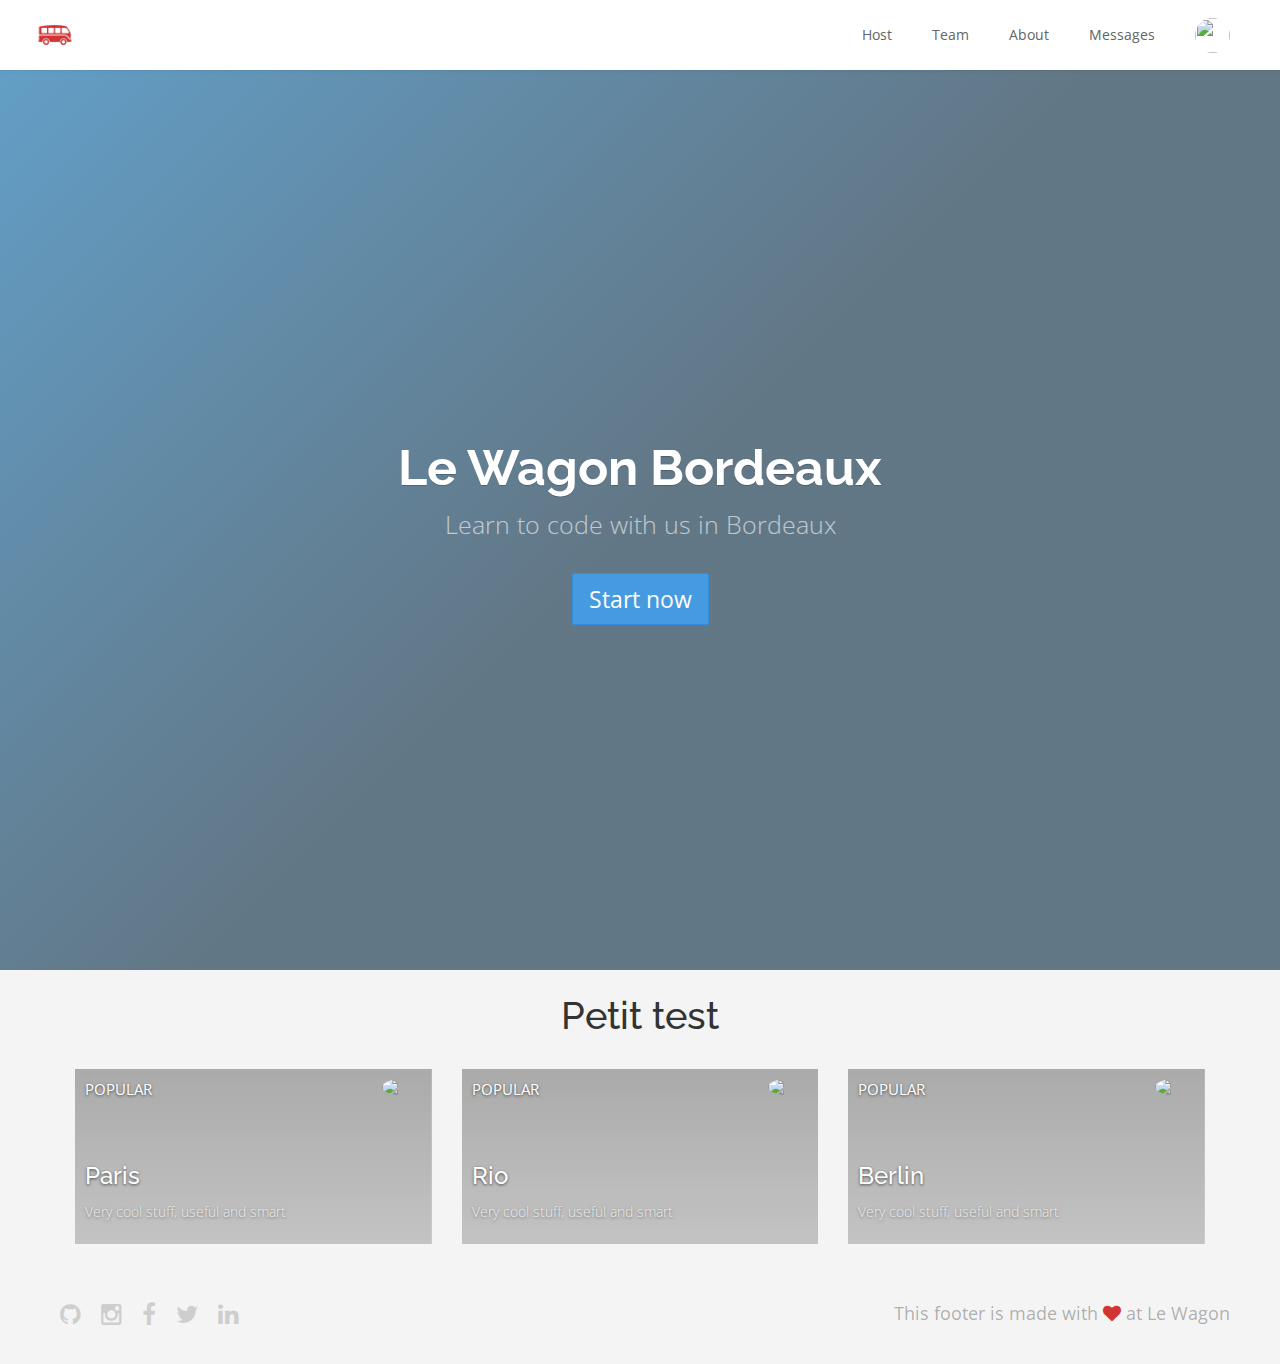
==== commit bc8b677c: "Automated commit at 2017-07-31 12:44:25 UTC by middleman-deploy 2.0.0-alpha" ====
--- a/index.html
+++ b/index.html
@@ -57,7 +57,7 @@
    <!-- inject layouts/_navbar.html.erb -->
     <div class="banner" style="background-image: linear-gradient(-225deg, rgba(0,101,168,0.6) 0%, rgba(0,36,61,0.6) 50%), url('http://kitt.lewagon.com/placeholder/cities/bordeaux');">
   <div class="banner-content">
-    <h1>Le Wagon Berlin</h1>
+    <h1>Le Wagon Bordeaux</h1>
     <p>Learn to code with us in Bordeaux</p>
     <a class="btn btn-primary btn-lg">Start now</a>
   </div>
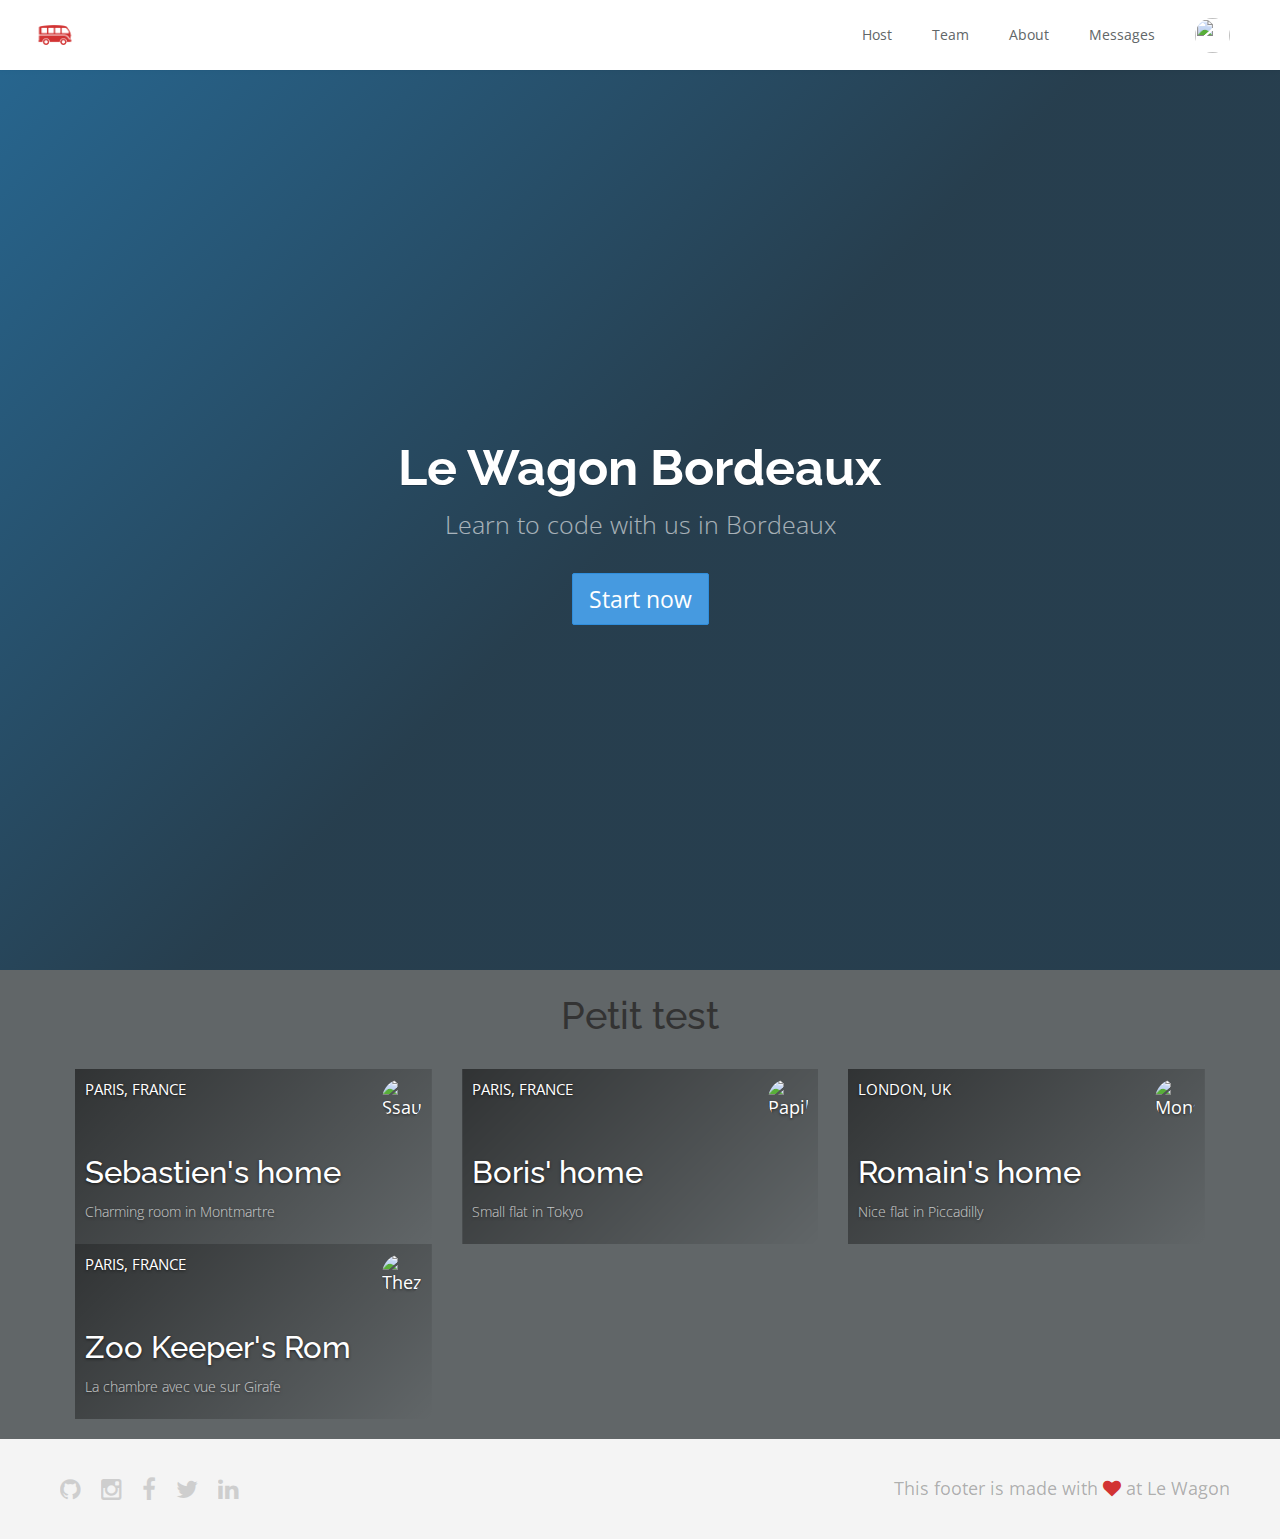
==== commit 5ae47701: "Automated commit at 2017-07-31 15:39:39 UTC by middleman-deploy 2.0.0-alpha" ====
--- a/index.html
+++ b/index.html
@@ -7,7 +7,7 @@
           content="width=device-width, initial-scale=1, shrink-to-fit=no">
     <!-- Use the title from a page's frontmatter if it has one -->
     <title>Le Wagon - Middleman</title>
-    <link href="stylesheets/application-64dfc7a5.css" rel="stylesheet" />
+    <link href="stylesheets/application-f86bc441.css" rel="stylesheet" />
     <script src="javascripts/application-93de88c9.js"></script>
     <link href="images/favicon-f15af148.png" rel="icon" type="image/png" />
   </head>
@@ -65,40 +65,50 @@
   <h2 class="text-center">Petit test</h2>
 <div class="container">
   <div class="row">
-    <div class="col-xs-12 col-sm-4">
-      <div class="card" style="background-image: linear-gradient(rgba(0,0,0,0.3), rgba(0,0,0,0.2)), url('https://kitt.lewagon.com/placeholder/cities/paris');">
-        <div class="card-category">Popular</div>
-        <div class="card-description">
-          <h2>Paris</h2>
-          <p>Very cool stuff, useful and smart</p>
+      <div class="col-xs-12 col-sm-6 col-md-4">
+        <div class="card" style="background-image: linear-gradient(-225deg, rgba(0,0,0,0.5) 0%, rgba(0,0,0,0) 100%), url('https://kitt.lewagon.com/placeholder/cities/paris');">
+          <div class="card-category">Paris, France</div>
+          <div class="card-description">
+            <h3>Sebastien's home</h3>
+            <p>Charming room in Montmartre</p>
+          </div>
+          <img src="https://kitt.lewagon.com/placeholder/users/ssaunier" class="card-user" alt="Ssaunier" />
+          <a href="flats/ssaunier.html" class="card-link"></a>
         </div>
-        <img class="card-user" src="user.jpg">
-        <a class="card-link" href="#" ></a>
       </div>
-    </div>
-    <div class="col-xs-12 col-sm-4">
-      <div class="card" style="background-image: linear-gradient(rgba(0,0,0,0.3), rgba(0,0,0,0.2)), url('https://kitt.lewagon.com/placeholder/cities/rio');">
-        <div class="card-category">Popular</div>
-        <div class="card-description">
-          <h2>Rio</h2>
-          <p>Very cool stuff, useful and smart</p>
+      <div class="col-xs-12 col-sm-6 col-md-4">
+        <div class="card" style="background-image: linear-gradient(-225deg, rgba(0,0,0,0.5) 0%, rgba(0,0,0,0) 100%), url('https://kitt.lewagon.com/placeholder/cities/tokyo');">
+          <div class="card-category">Paris, France</div>
+          <div class="card-description">
+            <h3>Boris' home</h3>
+            <p>Small flat in Tokyo</p>
+          </div>
+          <img src="https://kitt.lewagon.com/placeholder/users/papillard" class="card-user" alt="Papillard" />
+          <a href="flats/papillard.html" class="card-link"></a>
         </div>
-        <img class="card-user" src="user.jpg">
-        <a class="card-link" href="#" ></a>
       </div>
-    </div>
-    <div class="col-xs-12 col-sm-4">
-      <div class="card" style="background-image: linear-gradient(rgba(0,0,0,0.3), rgba(0,0,0,0.2)), url('https://kitt.lewagon.com/placeholder/cities/berlin');">
-        <div class="card-category">Popular</div>
-        <div class="card-description">
-          <h2>Berlin</h2>
-          <p>Very cool stuff, useful and smart</p>
+      <div class="col-xs-12 col-sm-6 col-md-4">
+        <div class="card" style="background-image: linear-gradient(-225deg, rgba(0,0,0,0.5) 0%, rgba(0,0,0,0) 100%), url('https://kitt.lewagon.com/placeholder/cities/london');">
+          <div class="card-category">London, UK</div>
+          <div class="card-description">
+            <h3>Romain's home</h3>
+            <p>Nice flat in Piccadilly</p>
+          </div>
+          <img src="https://kitt.lewagon.com/placeholder/users/monsieurpaillard" class="card-user" alt="Monsieurpaillard" />
+          <a href="flats/monsieurpaillard.html" class="card-link"></a>
         </div>
-        <img class="card-user" src="user.jpg">
-        <a class="card-link" href="#" ></a>
       </div>
-    </div>
-
+      <div class="col-xs-12 col-sm-6 col-md-4">
+        <div class="card" style="background-image: linear-gradient(-225deg, rgba(0,0,0,0.5) 0%, rgba(0,0,0,0) 100%), url('https://kitt.lewagon.com/placeholder/cities/Paris');">
+          <div class="card-category">Paris, France</div>
+          <div class="card-description">
+            <h3>Zoo Keeper's Rom</h3>
+            <p>La chambre avec vue sur Girafe</p>
+          </div>
+          <img src="https://kitt.lewagon.com/placeholder/users/Thezookeeperrom" class="card-user" alt="Thezookeeperrom" />
+          <a href="flats/Thezookeeperrom.html" class="card-link"></a>
+        </div>
+      </div>
   </div>
 </div>
                       <!-- Page content is injected here -->
--- a/stylesheets/application-f86bc441.css
+++ b/stylesheets/application-f86bc441.css
@@ -0,0 +1,8 @@
+@import url("https://fonts.googleapis.com/css?family=Open+Sans:400,300,700|Raleway:400,100,300,700,500");/*!
+ * Bootstrap v3.3.7 (http://getbootstrap.com)
+ * Copyright 2011-2016 Twitter, Inc.
+ * Licensed under MIT (https://github.com/twbs/bootstrap/blob/master/LICENSE)
+ *//*! normalize.css v3.0.3 | MIT License | github.com/necolas/normalize.css */html{font-family:sans-serif;-ms-text-size-adjust:100%;-webkit-text-size-adjust:100%}body{margin:0}article,aside,details,figcaption,figure,footer,header,hgroup,main,menu,nav,section,summary{display:block}audio,canvas,progress,video{display:inline-block;vertical-align:baseline}audio:not([controls]){display:none;height:0}[hidden],template{display:none}a{background-color:transparent}a:active,a:hover{outline:0}abbr[title]{border-bottom:1px dotted}b,strong{font-weight:bold}dfn{font-style:italic}h1{font-size:2em;margin:0.67em 0}mark{background:#ff0;color:#000}small{font-size:80%}sub,sup{font-size:75%;line-height:0;position:relative;vertical-align:baseline}sup{top:-0.5em}sub{bottom:-0.25em}img{border:0}svg:not(:root){overflow:hidden}figure{margin:1em 40px}hr{-webkit-box-sizing:content-box;box-sizing:content-box;height:0}pre{overflow:auto}code,kbd,pre,samp{font-family:monospace, monospace;font-size:1em}button,input,optgroup,select,textarea{color:inherit;font:inherit;margin:0}button{overflow:visible}button,select{text-transform:none}button,html input[type="button"],input[type="reset"],input[type="submit"]{-webkit-appearance:button;cursor:pointer}button[disabled],html input[disabled]{cursor:default}button::-moz-focus-inner,input::-moz-focus-inner{border:0;padding:0}input{line-height:normal}input[type="checkbox"],input[type="radio"]{-webkit-box-sizing:border-box;box-sizing:border-box;padding:0}input[type="number"]::-webkit-inner-spin-button,input[type="number"]::-webkit-outer-spin-button{height:auto}input[type="search"]{-webkit-appearance:textfield;-webkit-box-sizing:content-box;box-sizing:content-box}input[type="search"]::-webkit-search-cancel-button,input[type="search"]::-webkit-search-decoration{-webkit-appearance:none}fieldset{border:1px solid #c0c0c0;margin:0 2px;padding:0.35em 0.625em 0.75em}legend{border:0;padding:0}textarea{overflow:auto}optgroup{font-weight:bold}table{border-collapse:collapse;border-spacing:0}td,th{padding:0}/*! Source: https://github.com/h5bp/html5-boilerplate/blob/master/src/css/main.css */@media print{*,*:before,*:after{background:transparent !important;color:#000 !important;-webkit-box-shadow:none !important;box-shadow:none !important;text-shadow:none !important}a,a:visited{text-decoration:underline}a[href]:after{content:" (" attr(href) ")"}abbr[title]:after{content:" (" attr(title) ")"}a[href^="#"]:after,a[href^="javascript:"]:after{content:""}pre,blockquote{border:1px solid #999;page-break-inside:avoid}thead{display:table-header-group}tr,img{page-break-inside:avoid}img{max-width:100% !important}p,h2,h3{orphans:3;widows:3}h2,h3{page-break-after:avoid}.navbar{display:none}.btn>.caret,.dropup>.btn>.caret{border-top-color:#000 !important}.label{border:1px solid #000}.table{border-collapse:collapse !important}.table td,.table th{background-color:#fff !important}.table-bordered th,.table-bordered td{border:1px solid #ddd !important}}@font-face{font-family:'Glyphicons Halflings';src:url("../assets/bootstrap/glyphicons-halflings-regular-86b6f62b.eot");src:url("../assets/bootstrap/glyphicons-halflings-regular-86b6f62b.eot?#iefix") format("embedded-opentype"),url("../assets/bootstrap/glyphicons-halflings-regular-ca35b697.woff2") format("woff2"),url("../assets/bootstrap/glyphicons-halflings-regular-278e49a8.woff") format("woff"),url("../assets/bootstrap/glyphicons-halflings-regular-44bc1850.ttf") format("truetype"),url("../assets/bootstrap/glyphicons-halflings-regular-de51a849.svg#glyphicons_halflingsregular") format("svg")}.glyphicon{position:relative;top:1px;display:inline-block;font-family:'Glyphicons Halflings';font-style:normal;font-weight:normal;line-height:1;-webkit-font-smoothing:antialiased;-moz-osx-font-smoothing:grayscale}.glyphicon-asterisk:before{content:"\002a"}.glyphicon-plus:before{content:"\002b"}.glyphicon-euro:before,.glyphicon-eur:before{content:"\20ac"}.glyphicon-minus:before{content:"\2212"}.glyphicon-cloud:before{content:"\2601"}.glyphicon-envelope:before{content:"\2709"}.glyphicon-pencil:before{content:"\270f"}.glyphicon-glass:before{content:"\e001"}.glyphicon-music:before{content:"\e002"}.glyphicon-search:before{content:"\e003"}.glyphicon-heart:before{content:"\e005"}.glyphicon-star:before{content:"\e006"}.glyphicon-star-empty:before{content:"\e007"}.glyphicon-user:before{content:"\e008"}.glyphicon-film:before{content:"\e009"}.glyphicon-th-large:before{content:"\e010"}.glyphicon-th:before{content:"\e011"}.glyphicon-th-list:before{content:"\e012"}.glyphicon-ok:before{content:"\e013"}.glyphicon-remove:before{content:"\e014"}.glyphicon-zoom-in:before{content:"\e015"}.glyphicon-zoom-out:before{content:"\e016"}.glyphicon-off:before{content:"\e017"}.glyphicon-signal:before{content:"\e018"}.glyphicon-cog:before{content:"\e019"}.glyphicon-trash:before{content:"\e020"}.glyphicon-home:before{content:"\e021"}.glyphicon-file:before{content:"\e022"}.glyphicon-time:before{content:"\e023"}.glyphicon-road:before{content:"\e024"}.glyphicon-download-alt:before{content:"\e025"}.glyphicon-download:before{content:"\e026"}.glyphicon-upload:before{content:"\e027"}.glyphicon-inbox:before{content:"\e028"}.glyphicon-play-circle:before{content:"\e029"}.glyphicon-repeat:before{content:"\e030"}.glyphicon-refresh:before{content:"\e031"}.glyphicon-list-alt:before{content:"\e032"}.glyphicon-lock:before{content:"\e033"}.glyphicon-flag:before{content:"\e034"}.glyphicon-headphones:before{content:"\e035"}.glyphicon-volume-off:before{content:"\e036"}.glyphicon-volume-down:before{content:"\e037"}.glyphicon-volume-up:before{content:"\e038"}.glyphicon-qrcode:before{content:"\e039"}.glyphicon-barcode:before{content:"\e040"}.glyphicon-tag:before{content:"\e041"}.glyphicon-tags:before{content:"\e042"}.glyphicon-book:before{content:"\e043"}.glyphicon-bookmark:before{content:"\e044"}.glyphicon-print:before{content:"\e045"}.glyphicon-camera:before{content:"\e046"}.glyphicon-font:before{content:"\e047"}.glyphicon-bold:before{content:"\e048"}.glyphicon-italic:before{content:"\e049"}.glyphicon-text-height:before{content:"\e050"}.glyphicon-text-width:before{content:"\e051"}.glyphicon-align-left:before{content:"\e052"}.glyphicon-align-center:before{content:"\e053"}.glyphicon-align-right:before{content:"\e054"}.glyphicon-align-justify:before{content:"\e055"}.glyphicon-list:before{content:"\e056"}.glyphicon-indent-left:before{content:"\e057"}.glyphicon-indent-right:before{content:"\e058"}.glyphicon-facetime-video:before{content:"\e059"}.glyphicon-picture:before{content:"\e060"}.glyphicon-map-marker:before{content:"\e062"}.glyphicon-adjust:before{content:"\e063"}.glyphicon-tint:before{content:"\e064"}.glyphicon-edit:before{content:"\e065"}.glyphicon-share:before{content:"\e066"}.glyphicon-check:before{content:"\e067"}.glyphicon-move:before{content:"\e068"}.glyphicon-step-backward:before{content:"\e069"}.glyphicon-fast-backward:before{content:"\e070"}.glyphicon-backward:before{content:"\e071"}.glyphicon-play:before{content:"\e072"}.glyphicon-pause:before{content:"\e073"}.glyphicon-stop:before{content:"\e074"}.glyphicon-forward:before{content:"\e075"}.glyphicon-fast-forward:before{content:"\e076"}.glyphicon-step-forward:before{content:"\e077"}.glyphicon-eject:before{content:"\e078"}.glyphicon-chevron-left:before{content:"\e079"}.glyphicon-chevron-right:before{content:"\e080"}.glyphicon-plus-sign:before{content:"\e081"}.glyphicon-minus-sign:before{content:"\e082"}.glyphicon-remove-sign:before{content:"\e083"}.glyphicon-ok-sign:before{content:"\e084"}.glyphicon-question-sign:before{content:"\e085"}.glyphicon-info-sign:before{content:"\e086"}.glyphicon-screenshot:before{content:"\e087"}.glyphicon-remove-circle:before{content:"\e088"}.glyphicon-ok-circle:before{content:"\e089"}.glyphicon-ban-circle:before{content:"\e090"}.glyphicon-arrow-left:before{content:"\e091"}.glyphicon-arrow-right:before{content:"\e092"}.glyphicon-arrow-up:before{content:"\e093"}.glyphicon-arrow-down:before{content:"\e094"}.glyphicon-share-alt:before{content:"\e095"}.glyphicon-resize-full:before{content:"\e096"}.glyphicon-resize-small:before{content:"\e097"}.glyphicon-exclamation-sign:before{content:"\e101"}.glyphicon-gift:before{content:"\e102"}.glyphicon-leaf:before{content:"\e103"}.glyphicon-fire:before{content:"\e104"}.glyphicon-eye-open:before{content:"\e105"}.glyphicon-eye-close:before{content:"\e106"}.glyphicon-warning-sign:before{content:"\e107"}.glyphicon-plane:before{content:"\e108"}.glyphicon-calendar:before{content:"\e109"}.glyphicon-random:before{content:"\e110"}.glyphicon-comment:before{content:"\e111"}.glyphicon-magnet:before{content:"\e112"}.glyphicon-chevron-up:before{content:"\e113"}.glyphicon-chevron-down:before{content:"\e114"}.glyphicon-retweet:before{content:"\e115"}.glyphicon-shopping-cart:before{content:"\e116"}.glyphicon-folder-close:before{content:"\e117"}.glyphicon-folder-open:before{content:"\e118"}.glyphicon-resize-vertical:before{content:"\e119"}.glyphicon-resize-horizontal:before{content:"\e120"}.glyphicon-hdd:before{content:"\e121"}.glyphicon-bullhorn:before{content:"\e122"}.glyphicon-bell:before{content:"\e123"}.glyphicon-certificate:before{content:"\e124"}.glyphicon-thumbs-up:before{content:"\e125"}.glyphicon-thumbs-down:before{content:"\e126"}.glyphicon-hand-right:before{content:"\e127"}.glyphicon-hand-left:before{content:"\e128"}.glyphicon-hand-up:before{content:"\e129"}.glyphicon-hand-down:before{content:"\e130"}.glyphicon-circle-arrow-right:before{content:"\e131"}.glyphicon-circle-arrow-left:before{content:"\e132"}.glyphicon-circle-arrow-up:before{content:"\e133"}.glyphicon-circle-arrow-down:before{content:"\e134"}.glyphicon-globe:before{content:"\e135"}.glyphicon-wrench:before{content:"\e136"}.glyphicon-tasks:before{content:"\e137"}.glyphicon-filter:before{content:"\e138"}.glyphicon-briefcase:before{content:"\e139"}.glyphicon-fullscreen:before{content:"\e140"}.glyphicon-dashboard:before{content:"\e141"}.glyphicon-paperclip:before{content:"\e142"}.glyphicon-heart-empty:before{content:"\e143"}.glyphicon-link:before{content:"\e144"}.glyphicon-phone:before{content:"\e145"}.glyphicon-pushpin:before{content:"\e146"}.glyphicon-usd:before{content:"\e148"}.glyphicon-gbp:before{content:"\e149"}.glyphicon-sort:before{content:"\e150"}.glyphicon-sort-by-alphabet:before{content:"\e151"}.glyphicon-sort-by-alphabet-alt:before{content:"\e152"}.glyphicon-sort-by-order:before{content:"\e153"}.glyphicon-sort-by-order-alt:before{content:"\e154"}.glyphicon-sort-by-attributes:before{content:"\e155"}.glyphicon-sort-by-attributes-alt:before{content:"\e156"}.glyphicon-unchecked:before{content:"\e157"}.glyphicon-expand:before{content:"\e158"}.glyphicon-collapse-down:before{content:"\e159"}.glyphicon-collapse-up:before{content:"\e160"}.glyphicon-log-in:before{content:"\e161"}.glyphicon-flash:before{content:"\e162"}.glyphicon-log-out:before{content:"\e163"}.glyphicon-new-window:before{content:"\e164"}.glyphicon-record:before{content:"\e165"}.glyphicon-save:before{content:"\e166"}.glyphicon-open:before{content:"\e167"}.glyphicon-saved:before{content:"\e168"}.glyphicon-import:before{content:"\e169"}.glyphicon-export:before{content:"\e170"}.glyphicon-send:before{content:"\e171"}.glyphicon-floppy-disk:before{content:"\e172"}.glyphicon-floppy-saved:before{content:"\e173"}.glyphicon-floppy-remove:before{content:"\e174"}.glyphicon-floppy-save:before{content:"\e175"}.glyphicon-floppy-open:before{content:"\e176"}.glyphicon-credit-card:before{content:"\e177"}.glyphicon-transfer:before{content:"\e178"}.glyphicon-cutlery:before{content:"\e179"}.glyphicon-header:before{content:"\e180"}.glyphicon-compressed:before{content:"\e181"}.glyphicon-earphone:before{content:"\e182"}.glyphicon-phone-alt:before{content:"\e183"}.glyphicon-tower:before{content:"\e184"}.glyphicon-stats:before{content:"\e185"}.glyphicon-sd-video:before{content:"\e186"}.glyphicon-hd-video:before{content:"\e187"}.glyphicon-subtitles:before{content:"\e188"}.glyphicon-sound-stereo:before{content:"\e189"}.glyphicon-sound-dolby:before{content:"\e190"}.glyphicon-sound-5-1:before{content:"\e191"}.glyphicon-sound-6-1:before{content:"\e192"}.glyphicon-sound-7-1:before{content:"\e193"}.glyphicon-copyright-mark:before{content:"\e194"}.glyphicon-registration-mark:before{content:"\e195"}.glyphicon-cloud-download:before{content:"\e197"}.glyphicon-cloud-upload:before{content:"\e198"}.glyphicon-tree-conifer:before{content:"\e199"}.glyphicon-tree-deciduous:before{content:"\e200"}.glyphicon-cd:before{content:"\e201"}.glyphicon-save-file:before{content:"\e202"}.glyphicon-open-file:before{content:"\e203"}.glyphicon-level-up:before{content:"\e204"}.glyphicon-copy:before{content:"\e205"}.glyphicon-paste:before{content:"\e206"}.glyphicon-alert:before{content:"\e209"}.glyphicon-equalizer:before{content:"\e210"}.glyphicon-king:before{content:"\e211"}.glyphicon-queen:before{content:"\e212"}.glyphicon-pawn:before{content:"\e213"}.glyphicon-bishop:before{content:"\e214"}.glyphicon-knight:before{content:"\e215"}.glyphicon-baby-formula:before{content:"\e216"}.glyphicon-tent:before{content:"\26fa"}.glyphicon-blackboard:before{content:"\e218"}.glyphicon-bed:before{content:"\e219"}.glyphicon-apple:before{content:"\f8ff"}.glyphicon-erase:before{content:"\e221"}.glyphicon-hourglass:before{content:"\231b"}.glyphicon-lamp:before{content:"\e223"}.glyphicon-duplicate:before{content:"\e224"}.glyphicon-piggy-bank:before{content:"\e225"}.glyphicon-scissors:before{content:"\e226"}.glyphicon-bitcoin:before{content:"\e227"}.glyphicon-btc:before{content:"\e227"}.glyphicon-xbt:before{content:"\e227"}.glyphicon-yen:before{content:"\00a5"}.glyphicon-jpy:before{content:"\00a5"}.glyphicon-ruble:before{content:"\20bd"}.glyphicon-rub:before{content:"\20bd"}.glyphicon-scale:before{content:"\e230"}.glyphicon-ice-lolly:before{content:"\e231"}.glyphicon-ice-lolly-tasted:before{content:"\e232"}.glyphicon-education:before{content:"\e233"}.glyphicon-option-horizontal:before{content:"\e234"}.glyphicon-option-vertical:before{content:"\e235"}.glyphicon-menu-hamburger:before{content:"\e236"}.glyphicon-modal-window:before{content:"\e237"}.glyphicon-oil:before{content:"\e238"}.glyphicon-grain:before{content:"\e239"}.glyphicon-sunglasses:before{content:"\e240"}.glyphicon-text-size:before{content:"\e241"}.glyphicon-text-color:before{content:"\e242"}.glyphicon-text-background:before{content:"\e243"}.glyphicon-object-align-top:before{content:"\e244"}.glyphicon-object-align-bottom:before{content:"\e245"}.glyphicon-object-align-horizontal:before{content:"\e246"}.glyphicon-object-align-left:before{content:"\e247"}.glyphicon-object-align-vertical:before{content:"\e248"}.glyphicon-object-align-right:before{content:"\e249"}.glyphicon-triangle-right:before{content:"\e250"}.glyphicon-triangle-left:before{content:"\e251"}.glyphicon-triangle-bottom:before{content:"\e252"}.glyphicon-triangle-top:before{content:"\e253"}.glyphicon-console:before{content:"\e254"}.glyphicon-superscript:before{content:"\e255"}.glyphicon-subscript:before{content:"\e256"}.glyphicon-menu-left:before{content:"\e257"}.glyphicon-menu-right:before{content:"\e258"}.glyphicon-menu-down:before{content:"\e259"}.glyphicon-menu-up:before{content:"\e260"}*{-webkit-box-sizing:border-box;box-sizing:border-box}*:before,*:after{-webkit-box-sizing:border-box;box-sizing:border-box}html{font-size:10px;-webkit-tap-highlight-color:transparent}body{font-family:"Open Sans", "Helvetica", "sans-serif";font-size:18px;line-height:1.42857143;color:#333333;background-color:#616668}input,button,select,textarea{font-family:inherit;font-size:inherit;line-height:inherit}a{color:#469AE0;text-decoration:none}a:hover,a:focus{color:#1f74ba;text-decoration:underline}a:focus{outline:5px auto -webkit-focus-ring-color;outline-offset:-2px}figure{margin:0}img{vertical-align:middle}.img-responsive{display:block;max-width:100%;height:auto}.img-rounded{border-radius:2px}.img-thumbnail{padding:4px;line-height:1.42857143;background-color:#616668;border:1px solid #ddd;border-radius:2px;-webkit-transition:all 0.2s ease-in-out;transition:all 0.2s ease-in-out;display:inline-block;max-width:100%;height:auto}.img-circle{border-radius:50%}hr{margin-top:25px;margin-bottom:25px;border:0;border-top:1px solid #eeeeee}.sr-only{position:absolute;width:1px;height:1px;margin:-1px;padding:0;overflow:hidden;clip:rect(0, 0, 0, 0);border:0}.sr-only-focusable:active,.sr-only-focusable:focus{position:static;width:auto;height:auto;margin:0;overflow:visible;clip:auto}[role="button"]{cursor:pointer}h1,h2,h3,h4,h5,h6,.h1,.h2,.h3,.h4,.h5,.h6{font-family:"Raleway", "Helvetica", "sans-serif";font-weight:500;line-height:1.1;color:inherit}h1 small,h1 .small,h2 small,h2 .small,h3 small,h3 .small,h4 small,h4 .small,h5 small,h5 .small,h6 small,h6 .small,.h1 small,.h1 .small,.h2 small,.h2 .small,.h3 small,.h3 .small,.h4 small,.h4 .small,.h5 small,.h5 .small,.h6 small,.h6 .small{font-weight:normal;line-height:1;color:#777777}h1,.h1,h2,.h2,h3,.h3{margin-top:25px;margin-bottom:12.5px}h1 small,h1 .small,.h1 small,.h1 .small,h2 small,h2 .small,.h2 small,.h2 .small,h3 small,h3 .small,.h3 small,.h3 .small{font-size:65%}h4,.h4,h5,.h5,h6,.h6{margin-top:12.5px;margin-bottom:12.5px}h4 small,h4 .small,.h4 small,.h4 .small,h5 small,h5 .small,.h5 small,.h5 .small,h6 small,h6 .small,.h6 small,.h6 .small{font-size:75%}h1,.h1{font-size:46px}h2,.h2{font-size:38px}h3,.h3{font-size:31px}h4,.h4{font-size:23px}h5,.h5{font-size:18px}h6,.h6{font-size:16px}p{margin:0 0 12.5px}.lead{margin-bottom:25px;font-size:20px;font-weight:300;line-height:1.4}@media (min-width: 768px){.lead{font-size:27px}}small,.small{font-size:88%}mark,.mark{background-color:#fcf8e3;padding:.2em}.text-left{text-align:left}.text-right{text-align:right}.text-center{text-align:center}.text-justify{text-align:justify}.text-nowrap{white-space:nowrap}.text-lowercase{text-transform:lowercase}.text-uppercase,.initialism{text-transform:uppercase}.text-capitalize{text-transform:capitalize}.text-muted{color:#777777}.text-primary{color:#469AE0}a.text-primary:hover,a.text-primary:focus{color:#2381d0}.text-success{color:#3c763d}a.text-success:hover,a.text-success:focus{color:#2b542c}.text-info{color:#31708f}a.text-info:hover,a.text-info:focus{color:#245269}.text-warning{color:#8a6d3b}a.text-warning:hover,a.text-warning:focus{color:#66512c}.text-danger{color:#a94442}a.text-danger:hover,a.text-danger:focus{color:#843534}.bg-primary{color:#fff}.bg-primary{background-color:#469AE0}a.bg-primary:hover,a.bg-primary:focus{background-color:#2381d0}.bg-success{background-color:#dff0d8}a.bg-success:hover,a.bg-success:focus{background-color:#c1e2b3}.bg-info{background-color:#d9edf7}a.bg-info:hover,a.bg-info:focus{background-color:#afd9ee}.bg-warning{background-color:#fcf8e3}a.bg-warning:hover,a.bg-warning:focus{background-color:#f7ecb5}.bg-danger{background-color:#f2dede}a.bg-danger:hover,a.bg-danger:focus{background-color:#e4b9b9}.page-header{padding-bottom:11.5px;margin:50px 0 25px;border-bottom:1px solid #eeeeee}ul,ol{margin-top:0;margin-bottom:12.5px}ul ul,ul ol,ol ul,ol ol{margin-bottom:0}.list-unstyled{padding-left:0;list-style:none}.list-inline{padding-left:0;list-style:none;margin-left:-5px}.list-inline>li{display:inline-block;padding-left:5px;padding-right:5px}dl{margin-top:0;margin-bottom:25px}dt,dd{line-height:1.42857143}dt{font-weight:bold}dd{margin-left:0}.dl-horizontal dd:before,.dl-horizontal dd:after{content:" ";display:table}.dl-horizontal dd:after{clear:both}@media (min-width: 768px){.dl-horizontal dt{float:left;width:160px;clear:left;text-align:right;overflow:hidden;text-overflow:ellipsis;white-space:nowrap}.dl-horizontal dd{margin-left:180px}}abbr[title],abbr[data-original-title]{cursor:help;border-bottom:1px dotted #777777}.initialism{font-size:90%}blockquote{padding:12.5px 25px;margin:0 0 25px;font-size:22.5px;border-left:5px solid #eeeeee}blockquote p:last-child,blockquote ul:last-child,blockquote ol:last-child{margin-bottom:0}blockquote footer,blockquote small,blockquote .small{display:block;font-size:80%;line-height:1.42857143;color:#777777}blockquote footer:before,blockquote small:before,blockquote .small:before{content:'\2014 \00A0'}.blockquote-reverse,blockquote.pull-right{padding-right:15px;padding-left:0;border-right:5px solid #eeeeee;border-left:0;text-align:right}.blockquote-reverse footer:before,.blockquote-reverse small:before,.blockquote-reverse .small:before,blockquote.pull-right footer:before,blockquote.pull-right small:before,blockquote.pull-right .small:before{content:''}.blockquote-reverse footer:after,.blockquote-reverse small:after,.blockquote-reverse .small:after,blockquote.pull-right footer:after,blockquote.pull-right small:after,blockquote.pull-right .small:after{content:'\00A0 \2014'}address{margin-bottom:25px;font-style:normal;line-height:1.42857143}code,kbd,pre,samp{font-family:Menlo, Monaco, Consolas, "Courier New", monospace}code{padding:2px 4px;font-size:90%;color:#c7254e;background-color:#f9f2f4;border-radius:2px}kbd{padding:2px 4px;font-size:90%;color:#fff;background-color:#333;border-radius:2px;-webkit-box-shadow:inset 0 -1px 0 rgba(0,0,0,0.25);box-shadow:inset 0 -1px 0 rgba(0,0,0,0.25)}kbd kbd{padding:0;font-size:100%;font-weight:bold;-webkit-box-shadow:none;box-shadow:none}pre{display:block;padding:12px;margin:0 0 12.5px;font-size:17px;line-height:1.42857143;word-break:break-all;word-wrap:break-word;color:#333333;background-color:#f5f5f5;border:1px solid #ccc;border-radius:2px}pre code{padding:0;font-size:inherit;color:inherit;white-space:pre-wrap;background-color:transparent;border-radius:0}.pre-scrollable{max-height:340px;overflow-y:scroll}.container{margin-right:auto;margin-left:auto;padding-left:15px;padding-right:15px}.container:before,.container:after{content:" ";display:table}.container:after{clear:both}@media (min-width: 768px){.container{width:750px}}@media (min-width: 992px){.container{width:970px}}@media (min-width: 1200px){.container{width:1170px}}.container-fluid{margin-right:auto;margin-left:auto;padding-left:15px;padding-right:15px}.container-fluid:before,.container-fluid:after{content:" ";display:table}.container-fluid:after{clear:both}.row{margin-left:-15px;margin-right:-15px}.row:before,.row:after{content:" ";display:table}.row:after{clear:both}.col-xs-1,.col-sm-1,.col-md-1,.col-lg-1,.col-xs-2,.col-sm-2,.col-md-2,.col-lg-2,.col-xs-3,.col-sm-3,.col-md-3,.col-lg-3,.col-xs-4,.col-sm-4,.col-md-4,.col-lg-4,.col-xs-5,.col-sm-5,.col-md-5,.col-lg-5,.col-xs-6,.col-sm-6,.col-md-6,.col-lg-6,.col-xs-7,.col-sm-7,.col-md-7,.col-lg-7,.col-xs-8,.col-sm-8,.col-md-8,.col-lg-8,.col-xs-9,.col-sm-9,.col-md-9,.col-lg-9,.col-xs-10,.col-sm-10,.col-md-10,.col-lg-10,.col-xs-11,.col-sm-11,.col-md-11,.col-lg-11,.col-xs-12,.col-sm-12,.col-md-12,.col-lg-12{position:relative;min-height:1px;padding-left:15px;padding-right:15px}.col-xs-1,.col-xs-2,.col-xs-3,.col-xs-4,.col-xs-5,.col-xs-6,.col-xs-7,.col-xs-8,.col-xs-9,.col-xs-10,.col-xs-11,.col-xs-12{float:left}.col-xs-1{width:8.33333333%}.col-xs-2{width:16.66666667%}.col-xs-3{width:25%}.col-xs-4{width:33.33333333%}.col-xs-5{width:41.66666667%}.col-xs-6{width:50%}.col-xs-7{width:58.33333333%}.col-xs-8{width:66.66666667%}.col-xs-9{width:75%}.col-xs-10{width:83.33333333%}.col-xs-11{width:91.66666667%}.col-xs-12{width:100%}.col-xs-pull-0{right:auto}.col-xs-pull-1{right:8.33333333%}.col-xs-pull-2{right:16.66666667%}.col-xs-pull-3{right:25%}.col-xs-pull-4{right:33.33333333%}.col-xs-pull-5{right:41.66666667%}.col-xs-pull-6{right:50%}.col-xs-pull-7{right:58.33333333%}.col-xs-pull-8{right:66.66666667%}.col-xs-pull-9{right:75%}.col-xs-pull-10{right:83.33333333%}.col-xs-pull-11{right:91.66666667%}.col-xs-pull-12{right:100%}.col-xs-push-0{left:auto}.col-xs-push-1{left:8.33333333%}.col-xs-push-2{left:16.66666667%}.col-xs-push-3{left:25%}.col-xs-push-4{left:33.33333333%}.col-xs-push-5{left:41.66666667%}.col-xs-push-6{left:50%}.col-xs-push-7{left:58.33333333%}.col-xs-push-8{left:66.66666667%}.col-xs-push-9{left:75%}.col-xs-push-10{left:83.33333333%}.col-xs-push-11{left:91.66666667%}.col-xs-push-12{left:100%}.col-xs-offset-0{margin-left:0%}.col-xs-offset-1{margin-left:8.33333333%}.col-xs-offset-2{margin-left:16.66666667%}.col-xs-offset-3{margin-left:25%}.col-xs-offset-4{margin-left:33.33333333%}.col-xs-offset-5{margin-left:41.66666667%}.col-xs-offset-6{margin-left:50%}.col-xs-offset-7{margin-left:58.33333333%}.col-xs-offset-8{margin-left:66.66666667%}.col-xs-offset-9{margin-left:75%}.col-xs-offset-10{margin-left:83.33333333%}.col-xs-offset-11{margin-left:91.66666667%}.col-xs-offset-12{margin-left:100%}@media (min-width: 768px){.col-sm-1,.col-sm-2,.col-sm-3,.col-sm-4,.col-sm-5,.col-sm-6,.col-sm-7,.col-sm-8,.col-sm-9,.col-sm-10,.col-sm-11,.col-sm-12{float:left}.col-sm-1{width:8.33333333%}.col-sm-2{width:16.66666667%}.col-sm-3{width:25%}.col-sm-4{width:33.33333333%}.col-sm-5{width:41.66666667%}.col-sm-6{width:50%}.col-sm-7{width:58.33333333%}.col-sm-8{width:66.66666667%}.col-sm-9{width:75%}.col-sm-10{width:83.33333333%}.col-sm-11{width:91.66666667%}.col-sm-12{width:100%}.col-sm-pull-0{right:auto}.col-sm-pull-1{right:8.33333333%}.col-sm-pull-2{right:16.66666667%}.col-sm-pull-3{right:25%}.col-sm-pull-4{right:33.33333333%}.col-sm-pull-5{right:41.66666667%}.col-sm-pull-6{right:50%}.col-sm-pull-7{right:58.33333333%}.col-sm-pull-8{right:66.66666667%}.col-sm-pull-9{right:75%}.col-sm-pull-10{right:83.33333333%}.col-sm-pull-11{right:91.66666667%}.col-sm-pull-12{right:100%}.col-sm-push-0{left:auto}.col-sm-push-1{left:8.33333333%}.col-sm-push-2{left:16.66666667%}.col-sm-push-3{left:25%}.col-sm-push-4{left:33.33333333%}.col-sm-push-5{left:41.66666667%}.col-sm-push-6{left:50%}.col-sm-push-7{left:58.33333333%}.col-sm-push-8{left:66.66666667%}.col-sm-push-9{left:75%}.col-sm-push-10{left:83.33333333%}.col-sm-push-11{left:91.66666667%}.col-sm-push-12{left:100%}.col-sm-offset-0{margin-left:0%}.col-sm-offset-1{margin-left:8.33333333%}.col-sm-offset-2{margin-left:16.66666667%}.col-sm-offset-3{margin-left:25%}.col-sm-offset-4{margin-left:33.33333333%}.col-sm-offset-5{margin-left:41.66666667%}.col-sm-offset-6{margin-left:50%}.col-sm-offset-7{margin-left:58.33333333%}.col-sm-offset-8{margin-left:66.66666667%}.col-sm-offset-9{margin-left:75%}.col-sm-offset-10{margin-left:83.33333333%}.col-sm-offset-11{margin-left:91.66666667%}.col-sm-offset-12{margin-left:100%}}@media (min-width: 992px){.col-md-1,.col-md-2,.col-md-3,.col-md-4,.col-md-5,.col-md-6,.col-md-7,.col-md-8,.col-md-9,.col-md-10,.col-md-11,.col-md-12{float:left}.col-md-1{width:8.33333333%}.col-md-2{width:16.66666667%}.col-md-3{width:25%}.col-md-4{width:33.33333333%}.col-md-5{width:41.66666667%}.col-md-6{width:50%}.col-md-7{width:58.33333333%}.col-md-8{width:66.66666667%}.col-md-9{width:75%}.col-md-10{width:83.33333333%}.col-md-11{width:91.66666667%}.col-md-12{width:100%}.col-md-pull-0{right:auto}.col-md-pull-1{right:8.33333333%}.col-md-pull-2{right:16.66666667%}.col-md-pull-3{right:25%}.col-md-pull-4{right:33.33333333%}.col-md-pull-5{right:41.66666667%}.col-md-pull-6{right:50%}.col-md-pull-7{right:58.33333333%}.col-md-pull-8{right:66.66666667%}.col-md-pull-9{right:75%}.col-md-pull-10{right:83.33333333%}.col-md-pull-11{right:91.66666667%}.col-md-pull-12{right:100%}.col-md-push-0{left:auto}.col-md-push-1{left:8.33333333%}.col-md-push-2{left:16.66666667%}.col-md-push-3{left:25%}.col-md-push-4{left:33.33333333%}.col-md-push-5{left:41.66666667%}.col-md-push-6{left:50%}.col-md-push-7{left:58.33333333%}.col-md-push-8{left:66.66666667%}.col-md-push-9{left:75%}.col-md-push-10{left:83.33333333%}.col-md-push-11{left:91.66666667%}.col-md-push-12{left:100%}.col-md-offset-0{margin-left:0%}.col-md-offset-1{margin-left:8.33333333%}.col-md-offset-2{margin-left:16.66666667%}.col-md-offset-3{margin-left:25%}.col-md-offset-4{margin-left:33.33333333%}.col-md-offset-5{margin-left:41.66666667%}.col-md-offset-6{margin-left:50%}.col-md-offset-7{margin-left:58.33333333%}.col-md-offset-8{margin-left:66.66666667%}.col-md-offset-9{margin-left:75%}.col-md-offset-10{margin-left:83.33333333%}.col-md-offset-11{margin-left:91.66666667%}.col-md-offset-12{margin-left:100%}}@media (min-width: 1200px){.col-lg-1,.col-lg-2,.col-lg-3,.col-lg-4,.col-lg-5,.col-lg-6,.col-lg-7,.col-lg-8,.col-lg-9,.col-lg-10,.col-lg-11,.col-lg-12{float:left}.col-lg-1{width:8.33333333%}.col-lg-2{width:16.66666667%}.col-lg-3{width:25%}.col-lg-4{width:33.33333333%}.col-lg-5{width:41.66666667%}.col-lg-6{width:50%}.col-lg-7{width:58.33333333%}.col-lg-8{width:66.66666667%}.col-lg-9{width:75%}.col-lg-10{width:83.33333333%}.col-lg-11{width:91.66666667%}.col-lg-12{width:100%}.col-lg-pull-0{right:auto}.col-lg-pull-1{right:8.33333333%}.col-lg-pull-2{right:16.66666667%}.col-lg-pull-3{right:25%}.col-lg-pull-4{right:33.33333333%}.col-lg-pull-5{right:41.66666667%}.col-lg-pull-6{right:50%}.col-lg-pull-7{right:58.33333333%}.col-lg-pull-8{right:66.66666667%}.col-lg-pull-9{right:75%}.col-lg-pull-10{right:83.33333333%}.col-lg-pull-11{right:91.66666667%}.col-lg-pull-12{right:100%}.col-lg-push-0{left:auto}.col-lg-push-1{left:8.33333333%}.col-lg-push-2{left:16.66666667%}.col-lg-push-3{left:25%}.col-lg-push-4{left:33.33333333%}.col-lg-push-5{left:41.66666667%}.col-lg-push-6{left:50%}.col-lg-push-7{left:58.33333333%}.col-lg-push-8{left:66.66666667%}.col-lg-push-9{left:75%}.col-lg-push-10{left:83.33333333%}.col-lg-push-11{left:91.66666667%}.col-lg-push-12{left:100%}.col-lg-offset-0{margin-left:0%}.col-lg-offset-1{margin-left:8.33333333%}.col-lg-offset-2{margin-left:16.66666667%}.col-lg-offset-3{margin-left:25%}.col-lg-offset-4{margin-left:33.33333333%}.col-lg-offset-5{margin-left:41.66666667%}.col-lg-offset-6{margin-left:50%}.col-lg-offset-7{margin-left:58.33333333%}.col-lg-offset-8{margin-left:66.66666667%}.col-lg-offset-9{margin-left:75%}.col-lg-offset-10{margin-left:83.33333333%}.col-lg-offset-11{margin-left:91.66666667%}.col-lg-offset-12{margin-left:100%}}table{background-color:transparent}caption{padding-top:8px;padding-bottom:8px;color:#777777;text-align:left}th{text-align:left}.table{width:100%;max-width:100%;margin-bottom:25px}.table>thead>tr>th,.table>thead>tr>td,.table>tbody>tr>th,.table>tbody>tr>td,.table>tfoot>tr>th,.table>tfoot>tr>td{padding:8px;line-height:1.42857143;vertical-align:top;border-top:1px solid #ddd}.table>thead>tr>th{vertical-align:bottom;border-bottom:2px solid #ddd}.table>caption+thead>tr:first-child>th,.table>caption+thead>tr:first-child>td,.table>colgroup+thead>tr:first-child>th,.table>colgroup+thead>tr:first-child>td,.table>thead:first-child>tr:first-child>th,.table>thead:first-child>tr:first-child>td{border-top:0}.table>tbody+tbody{border-top:2px solid #ddd}.table .table{background-color:#616668}.table-condensed>thead>tr>th,.table-condensed>thead>tr>td,.table-condensed>tbody>tr>th,.table-condensed>tbody>tr>td,.table-condensed>tfoot>tr>th,.table-condensed>tfoot>tr>td{padding:5px}.table-bordered{border:1px solid #ddd}.table-bordered>thead>tr>th,.table-bordered>thead>tr>td,.table-bordered>tbody>tr>th,.table-bordered>tbody>tr>td,.table-bordered>tfoot>tr>th,.table-bordered>tfoot>tr>td{border:1px solid #ddd}.table-bordered>thead>tr>th,.table-bordered>thead>tr>td{border-bottom-width:2px}.table-striped>tbody>tr:nth-of-type(odd){background-color:#f9f9f9}.table-hover>tbody>tr:hover{background-color:#f5f5f5}table col[class*="col-"]{position:static;float:none;display:table-column}table td[class*="col-"],table th[class*="col-"]{position:static;float:none;display:table-cell}.table>thead>tr>td.active,.table>thead>tr>th.active,.table>thead>tr.active>td,.table>thead>tr.active>th,.table>tbody>tr>td.active,.table>tbody>tr>th.active,.table>tbody>tr.active>td,.table>tbody>tr.active>th,.table>tfoot>tr>td.active,.table>tfoot>tr>th.active,.table>tfoot>tr.active>td,.table>tfoot>tr.active>th{background-color:#f5f5f5}.table-hover>tbody>tr>td.active:hover,.table-hover>tbody>tr>th.active:hover,.table-hover>tbody>tr.active:hover>td,.table-hover>tbody>tr:hover>.active,.table-hover>tbody>tr.active:hover>th{background-color:#e8e8e8}.table>thead>tr>td.success,.table>thead>tr>th.success,.table>thead>tr.success>td,.table>thead>tr.success>th,.table>tbody>tr>td.success,.table>tbody>tr>th.success,.table>tbody>tr.success>td,.table>tbody>tr.success>th,.table>tfoot>tr>td.success,.table>tfoot>tr>th.success,.table>tfoot>tr.success>td,.table>tfoot>tr.success>th{background-color:#dff0d8}.table-hover>tbody>tr>td.success:hover,.table-hover>tbody>tr>th.success:hover,.table-hover>tbody>tr.success:hover>td,.table-hover>tbody>tr:hover>.success,.table-hover>tbody>tr.success:hover>th{background-color:#d0e9c6}.table>thead>tr>td.info,.table>thead>tr>th.info,.table>thead>tr.info>td,.table>thead>tr.info>th,.table>tbody>tr>td.info,.table>tbody>tr>th.info,.table>tbody>tr.info>td,.table>tbody>tr.info>th,.table>tfoot>tr>td.info,.table>tfoot>tr>th.info,.table>tfoot>tr.info>td,.table>tfoot>tr.info>th{background-color:#d9edf7}.table-hover>tbody>tr>td.info:hover,.table-hover>tbody>tr>th.info:hover,.table-hover>tbody>tr.info:hover>td,.table-hover>tbody>tr:hover>.info,.table-hover>tbody>tr.info:hover>th{background-color:#c4e3f3}.table>thead>tr>td.warning,.table>thead>tr>th.warning,.table>thead>tr.warning>td,.table>thead>tr.warning>th,.table>tbody>tr>td.warning,.table>tbody>tr>th.warning,.table>tbody>tr.warning>td,.table>tbody>tr.warning>th,.table>tfoot>tr>td.warning,.table>tfoot>tr>th.warning,.table>tfoot>tr.warning>td,.table>tfoot>tr.warning>th{background-color:#fcf8e3}.table-hover>tbody>tr>td.warning:hover,.table-hover>tbody>tr>th.warning:hover,.table-hover>tbody>tr.warning:hover>td,.table-hover>tbody>tr:hover>.warning,.table-hover>tbody>tr.warning:hover>th{background-color:#faf2cc}.table>thead>tr>td.danger,.table>thead>tr>th.danger,.table>thead>tr.danger>td,.table>thead>tr.danger>th,.table>tbody>tr>td.danger,.table>tbody>tr>th.danger,.table>tbody>tr.danger>td,.table>tbody>tr.danger>th,.table>tfoot>tr>td.danger,.table>tfoot>tr>th.danger,.table>tfoot>tr.danger>td,.table>tfoot>tr.danger>th{background-color:#f2dede}.table-hover>tbody>tr>td.danger:hover,.table-hover>tbody>tr>th.danger:hover,.table-hover>tbody>tr.danger:hover>td,.table-hover>tbody>tr:hover>.danger,.table-hover>tbody>tr.danger:hover>th{background-color:#ebcccc}.table-responsive{overflow-x:auto;min-height:0.01%}@media screen and (max-width: 767px){.table-responsive{width:100%;margin-bottom:18.75px;overflow-y:hidden;-ms-overflow-style:-ms-autohiding-scrollbar;border:1px solid #ddd}.table-responsive>.table{margin-bottom:0}.table-responsive>.table>thead>tr>th,.table-responsive>.table>thead>tr>td,.table-responsive>.table>tbody>tr>th,.table-responsive>.table>tbody>tr>td,.table-responsive>.table>tfoot>tr>th,.table-responsive>.table>tfoot>tr>td{white-space:nowrap}.table-responsive>.table-bordered{border:0}.table-responsive>.table-bordered>thead>tr>th:first-child,.table-responsive>.table-bordered>thead>tr>td:first-child,.table-responsive>.table-bordered>tbody>tr>th:first-child,.table-responsive>.table-bordered>tbody>tr>td:first-child,.table-responsive>.table-bordered>tfoot>tr>th:first-child,.table-responsive>.table-bordered>tfoot>tr>td:first-child{border-left:0}.table-responsive>.table-bordered>thead>tr>th:last-child,.table-responsive>.table-bordered>thead>tr>td:last-child,.table-responsive>.table-bordered>tbody>tr>th:last-child,.table-responsive>.table-bordered>tbody>tr>td:last-child,.table-responsive>.table-bordered>tfoot>tr>th:last-child,.table-responsive>.table-bordered>tfoot>tr>td:last-child{border-right:0}.table-responsive>.table-bordered>tbody>tr:last-child>th,.table-responsive>.table-bordered>tbody>tr:last-child>td,.table-responsive>.table-bordered>tfoot>tr:last-child>th,.table-responsive>.table-bordered>tfoot>tr:last-child>td{border-bottom:0}}fieldset{padding:0;margin:0;border:0;min-width:0}legend{display:block;width:100%;padding:0;margin-bottom:25px;font-size:27px;line-height:inherit;color:#333333;border:0;border-bottom:1px solid #e5e5e5}label{display:inline-block;max-width:100%;margin-bottom:5px;font-weight:bold}input[type="search"]{-webkit-box-sizing:border-box;box-sizing:border-box}input[type="radio"],input[type="checkbox"]{margin:4px 0 0;margin-top:1px \9;line-height:normal}input[type="file"]{display:block}input[type="range"]{display:block;width:100%}select[multiple],select[size]{height:auto}input[type="file"]:focus,input[type="radio"]:focus,input[type="checkbox"]:focus{outline:5px auto -webkit-focus-ring-color;outline-offset:-2px}output{display:block;padding-top:7px;font-size:18px;line-height:1.42857143;color:#000000}.form-control{display:block;width:100%;height:39px;padding:6px 12px;font-size:18px;line-height:1.42857143;color:#000000;background-color:#fff;background-image:none;border:1px solid #ccc;border-radius:2px;-webkit-box-shadow:inset 0 1px 1px rgba(0,0,0,0.075);box-shadow:inset 0 1px 1px rgba(0,0,0,0.075);-webkit-transition:border-color ease-in-out 0.15s, box-shadow ease-in-out 0.15s;-webkit-transition:border-color ease-in-out 0.15s, -webkit-box-shadow ease-in-out 0.15s;transition:border-color ease-in-out 0.15s, -webkit-box-shadow ease-in-out 0.15s;transition:border-color ease-in-out 0.15s, box-shadow ease-in-out 0.15s;transition:border-color ease-in-out 0.15s, box-shadow ease-in-out 0.15s, -webkit-box-shadow ease-in-out 0.15s}.form-control:focus{border-color:#66afe9;outline:0;-webkit-box-shadow:inset 0 1px 1px rgba(0,0,0,0.075),0 0 8px rgba(102,175,233,0.6);box-shadow:inset 0 1px 1px rgba(0,0,0,0.075),0 0 8px rgba(102,175,233,0.6)}.form-control::-moz-placeholder{color:#999;opacity:1}.form-control:-ms-input-placeholder{color:#999}.form-control::-webkit-input-placeholder{color:#999}.form-control::-ms-expand{border:0;background-color:transparent}.form-control[disabled],.form-control[readonly],fieldset[disabled] .form-control{background-color:#eeeeee;opacity:1}.form-control[disabled],fieldset[disabled] .form-control{cursor:not-allowed}textarea.form-control{height:auto}input[type="search"]{-webkit-appearance:none}@media screen and (-webkit-min-device-pixel-ratio: 0){input[type="date"].form-control,input[type="time"].form-control,input[type="datetime-local"].form-control,input[type="month"].form-control{line-height:39px}input[type="date"].input-sm,.input-group-sm>input[type="date"].form-control,.input-group-sm>input[type="date"].input-group-addon,.input-group-sm>.input-group-btn>input[type="date"].btn,.input-group-sm input[type="date"],input[type="time"].input-sm,.input-group-sm>input[type="time"].form-control,.input-group-sm>input[type="time"].input-group-addon,.input-group-sm>.input-group-btn>input[type="time"].btn,.input-group-sm input[type="time"],input[type="datetime-local"].input-sm,.input-group-sm>input[type="datetime-local"].form-control,.input-group-sm>input[type="datetime-local"].input-group-addon,.input-group-sm>.input-group-btn>input[type="datetime-local"].btn,.input-group-sm input[type="datetime-local"],input[type="month"].input-sm,.input-group-sm>input[type="month"].form-control,.input-group-sm>input[type="month"].input-group-addon,.input-group-sm>.input-group-btn>input[type="month"].btn,.input-group-sm input[type="month"]{line-height:36px}input[type="date"].input-lg,.input-group-lg>input[type="date"].form-control,.input-group-lg>input[type="date"].input-group-addon,.input-group-lg>.input-group-btn>input[type="date"].btn,.input-group-lg input[type="date"],input[type="time"].input-lg,.input-group-lg>input[type="time"].form-control,.input-group-lg>input[type="time"].input-group-addon,.input-group-lg>.input-group-btn>input[type="time"].btn,.input-group-lg input[type="time"],input[type="datetime-local"].input-lg,.input-group-lg>input[type="datetime-local"].form-control,.input-group-lg>input[type="datetime-local"].input-group-addon,.input-group-lg>.input-group-btn>input[type="datetime-local"].btn,.input-group-lg input[type="datetime-local"],input[type="month"].input-lg,.input-group-lg>input[type="month"].form-control,.input-group-lg>input[type="month"].input-group-addon,.input-group-lg>.input-group-btn>input[type="month"].btn,.input-group-lg input[type="month"]{line-height:53px}}.form-group{margin-bottom:15px}.radio,.checkbox{position:relative;display:block;margin-top:10px;margin-bottom:10px}.radio label,.checkbox label{min-height:25px;padding-left:20px;margin-bottom:0;font-weight:normal;cursor:pointer}.radio input[type="radio"],.radio-inline input[type="radio"],.checkbox input[type="checkbox"],.checkbox-inline input[type="checkbox"]{position:absolute;margin-left:-20px;margin-top:4px \9}.radio+.radio,.checkbox+.checkbox{margin-top:-5px}.radio-inline,.checkbox-inline{position:relative;display:inline-block;padding-left:20px;margin-bottom:0;vertical-align:middle;font-weight:normal;cursor:pointer}.radio-inline+.radio-inline,.checkbox-inline+.checkbox-inline{margin-top:0;margin-left:10px}input[type="radio"][disabled],input[type="radio"].disabled,fieldset[disabled] input[type="radio"],input[type="checkbox"][disabled],input[type="checkbox"].disabled,fieldset[disabled] input[type="checkbox"]{cursor:not-allowed}.radio-inline.disabled,fieldset[disabled] .radio-inline,.checkbox-inline.disabled,fieldset[disabled] .checkbox-inline{cursor:not-allowed}.radio.disabled label,fieldset[disabled] .radio label,.checkbox.disabled label,fieldset[disabled] .checkbox label{cursor:not-allowed}.form-control-static{padding-top:7px;padding-bottom:7px;margin-bottom:0;min-height:43px}.form-control-static.input-lg,.input-group-lg>.form-control-static.form-control,.input-group-lg>.form-control-static.input-group-addon,.input-group-lg>.input-group-btn>.form-control-static.btn,.form-control-static.input-sm,.input-group-sm>.form-control-static.form-control,.input-group-sm>.form-control-static.input-group-addon,.input-group-sm>.input-group-btn>.form-control-static.btn{padding-left:0;padding-right:0}.input-sm,.input-group-sm>.form-control,.input-group-sm>.input-group-addon,.input-group-sm>.input-group-btn>.btn{height:36px;padding:5px 10px;font-size:16px;line-height:1.5;border-radius:2px}select.input-sm,.input-group-sm>select.form-control,.input-group-sm>select.input-group-addon,.input-group-sm>.input-group-btn>select.btn{height:36px;line-height:36px}textarea.input-sm,.input-group-sm>textarea.form-control,.input-group-sm>textarea.input-group-addon,.input-group-sm>.input-group-btn>textarea.btn,select[multiple].input-sm,.input-group-sm>select[multiple].form-control,.input-group-sm>select[multiple].input-group-addon,.input-group-sm>.input-group-btn>select[multiple].btn{height:auto}.form-group-sm .form-control{height:36px;padding:5px 10px;font-size:16px;line-height:1.5;border-radius:2px}.form-group-sm select.form-control{height:36px;line-height:36px}.form-group-sm textarea.form-control,.form-group-sm select[multiple].form-control{height:auto}.form-group-sm .form-control-static{height:36px;min-height:41px;padding:6px 10px;font-size:16px;line-height:1.5}.input-lg,.input-group-lg>.form-control,.input-group-lg>.input-group-addon,.input-group-lg>.input-group-btn>.btn{height:53px;padding:10px 16px;font-size:23px;line-height:1.3333333;border-radius:2px}select.input-lg,.input-group-lg>select.form-control,.input-group-lg>select.input-group-addon,.input-group-lg>.input-group-btn>select.btn{height:53px;line-height:53px}textarea.input-lg,.input-group-lg>textarea.form-control,.input-group-lg>textarea.input-group-addon,.input-group-lg>.input-group-btn>textarea.btn,select[multiple].input-lg,.input-group-lg>select[multiple].form-control,.input-group-lg>select[multiple].input-group-addon,.input-group-lg>.input-group-btn>select[multiple].btn{height:auto}.form-group-lg .form-control{height:53px;padding:10px 16px;font-size:23px;line-height:1.3333333;border-radius:2px}.form-group-lg select.form-control{height:53px;line-height:53px}.form-group-lg textarea.form-control,.form-group-lg select[multiple].form-control{height:auto}.form-group-lg .form-control-static{height:53px;min-height:48px;padding:11px 16px;font-size:23px;line-height:1.3333333}.has-feedback{position:relative}.has-feedback .form-control{padding-right:48.75px}.form-control-feedback{position:absolute;top:0;right:0;z-index:2;display:block;width:39px;height:39px;line-height:39px;text-align:center;pointer-events:none}.input-lg+.form-control-feedback,.input-group-lg>.form-control+.form-control-feedback,.input-group-lg>.input-group-addon+.form-control-feedback,.input-group-lg>.input-group-btn>.btn+.form-control-feedback,.input-group-lg+.form-control-feedback,.form-group-lg .form-control+.form-control-feedback{width:53px;height:53px;line-height:53px}.input-sm+.form-control-feedback,.input-group-sm>.form-control+.form-control-feedback,.input-group-sm>.input-group-addon+.form-control-feedback,.input-group-sm>.input-group-btn>.btn+.form-control-feedback,.input-group-sm+.form-control-feedback,.form-group-sm .form-control+.form-control-feedback{width:36px;height:36px;line-height:36px}.has-success .help-block,.has-success .control-label,.has-success .radio,.has-success .checkbox,.has-success .radio-inline,.has-success .checkbox-inline,.has-success.radio label,.has-success.checkbox label,.has-success.radio-inline label,.has-success.checkbox-inline label{color:#3c763d}.has-success .form-control{border-color:#3c763d;-webkit-box-shadow:inset 0 1px 1px rgba(0,0,0,0.075);box-shadow:inset 0 1px 1px rgba(0,0,0,0.075)}.has-success .form-control:focus{border-color:#2b542c;-webkit-box-shadow:inset 0 1px 1px rgba(0,0,0,0.075),0 0 6px #67b168;box-shadow:inset 0 1px 1px rgba(0,0,0,0.075),0 0 6px #67b168}.has-success .input-group-addon{color:#3c763d;border-color:#3c763d;background-color:#dff0d8}.has-success .form-control-feedback{color:#3c763d}.has-warning .help-block,.has-warning .control-label,.has-warning .radio,.has-warning .checkbox,.has-warning .radio-inline,.has-warning .checkbox-inline,.has-warning.radio label,.has-warning.checkbox label,.has-warning.radio-inline label,.has-warning.checkbox-inline label{color:#8a6d3b}.has-warning .form-control{border-color:#8a6d3b;-webkit-box-shadow:inset 0 1px 1px rgba(0,0,0,0.075);box-shadow:inset 0 1px 1px rgba(0,0,0,0.075)}.has-warning .form-control:focus{border-color:#66512c;-webkit-box-shadow:inset 0 1px 1px rgba(0,0,0,0.075),0 0 6px #c0a16b;box-shadow:inset 0 1px 1px rgba(0,0,0,0.075),0 0 6px #c0a16b}.has-warning .input-group-addon{color:#8a6d3b;border-color:#8a6d3b;background-color:#fcf8e3}.has-warning .form-control-feedback{color:#8a6d3b}.has-error .help-block,.has-error .control-label,.has-error .radio,.has-error .checkbox,.has-error .radio-inline,.has-error .checkbox-inline,.has-error.radio label,.has-error.checkbox label,.has-error.radio-inline label,.has-error.checkbox-inline label{color:#a94442}.has-error .form-control{border-color:#a94442;-webkit-box-shadow:inset 0 1px 1px rgba(0,0,0,0.075);box-shadow:inset 0 1px 1px rgba(0,0,0,0.075)}.has-error .form-control:focus{border-color:#843534;-webkit-box-shadow:inset 0 1px 1px rgba(0,0,0,0.075),0 0 6px #ce8483;box-shadow:inset 0 1px 1px rgba(0,0,0,0.075),0 0 6px #ce8483}.has-error .input-group-addon{color:#a94442;border-color:#a94442;background-color:#f2dede}.has-error .form-control-feedback{color:#a94442}.has-feedback label ~ .form-control-feedback{top:30px}.has-feedback label.sr-only ~ .form-control-feedback{top:0}.help-block{display:block;margin-top:5px;margin-bottom:10px;color:#737373}@media (min-width: 768px){.form-inline .form-group{display:inline-block;margin-bottom:0;vertical-align:middle}.form-inline .form-control{display:inline-block;width:auto;vertical-align:middle}.form-inline .form-control-static{display:inline-block}.form-inline .input-group{display:inline-table;vertical-align:middle}.form-inline .input-group .input-group-addon,.form-inline .input-group .input-group-btn,.form-inline .input-group .form-control{width:auto}.form-inline .input-group>.form-control{width:100%}.form-inline .control-label{margin-bottom:0;vertical-align:middle}.form-inline .radio,.form-inline .checkbox{display:inline-block;margin-top:0;margin-bottom:0;vertical-align:middle}.form-inline .radio label,.form-inline .checkbox label{padding-left:0}.form-inline .radio input[type="radio"],.form-inline .checkbox input[type="checkbox"]{position:relative;margin-left:0}.form-inline .has-feedback .form-control-feedback{top:0}}.form-horizontal .radio,.form-horizontal .checkbox,.form-horizontal .radio-inline,.form-horizontal .checkbox-inline{margin-top:0;margin-bottom:0;padding-top:7px}.form-horizontal .radio,.form-horizontal .checkbox{min-height:32px}.form-horizontal .form-group{margin-left:-15px;margin-right:-15px}.form-horizontal .form-group:before,.form-horizontal .form-group:after{content:" ";display:table}.form-horizontal .form-group:after{clear:both}@media (min-width: 768px){.form-horizontal .control-label{text-align:right;margin-bottom:0;padding-top:7px}}.form-horizontal .has-feedback .form-control-feedback{right:15px}@media (min-width: 768px){.form-horizontal .form-group-lg .control-label{padding-top:11px;font-size:23px}}@media (min-width: 768px){.form-horizontal .form-group-sm .control-label{padding-top:6px;font-size:16px}}.btn{display:inline-block;margin-bottom:0;font-weight:normal;text-align:center;vertical-align:middle;-ms-touch-action:manipulation;touch-action:manipulation;cursor:pointer;background-image:none;border:1px solid transparent;white-space:nowrap;padding:6px 12px;font-size:18px;line-height:1.42857143;border-radius:2px;-webkit-user-select:none;-moz-user-select:none;-ms-user-select:none;user-select:none}.btn:focus,.btn.focus,.btn:active:focus,.btn:active.focus,.btn.active:focus,.btn.active.focus{outline:5px auto -webkit-focus-ring-color;outline-offset:-2px}.btn:hover,.btn:focus,.btn.focus{color:#333;text-decoration:none}.btn:active,.btn.active{outline:0;background-image:none;-webkit-box-shadow:inset 0 3px 5px rgba(0,0,0,0.125);box-shadow:inset 0 3px 5px rgba(0,0,0,0.125)}.btn.disabled,.btn[disabled],fieldset[disabled] .btn{cursor:not-allowed;opacity:0.65;filter:alpha(opacity=65);-webkit-box-shadow:none;box-shadow:none}a.btn.disabled,fieldset[disabled] a.btn{pointer-events:none}.btn-default{color:#333;background-color:#fff;border-color:#ccc}.btn-default:focus,.btn-default.focus{color:#333;background-color:#e6e6e6;border-color:#8c8c8c}.btn-default:hover{color:#333;background-color:#e6e6e6;border-color:#adadad}.btn-default:active,.btn-default.active,.open>.btn-default.dropdown-toggle{color:#333;background-color:#e6e6e6;border-color:#adadad}.btn-default:active:hover,.btn-default:active:focus,.btn-default:active.focus,.btn-default.active:hover,.btn-default.active:focus,.btn-default.active.focus,.open>.btn-default.dropdown-toggle:hover,.open>.btn-default.dropdown-toggle:focus,.open>.btn-default.dropdown-toggle.focus{color:#333;background-color:#d4d4d4;border-color:#8c8c8c}.btn-default:active,.btn-default.active,.open>.btn-default.dropdown-toggle{background-image:none}.btn-default.disabled:hover,.btn-default.disabled:focus,.btn-default.disabled.focus,.btn-default[disabled]:hover,.btn-default[disabled]:focus,.btn-default[disabled].focus,fieldset[disabled] .btn-default:hover,fieldset[disabled] .btn-default:focus,fieldset[disabled] .btn-default.focus{background-color:#fff;border-color:#ccc}.btn-default .badge{color:#fff;background-color:#333}.btn-primary{color:#fff;background-color:#469AE0;border-color:#308edc}.btn-primary:focus,.btn-primary.focus{color:#fff;background-color:#2381d0;border-color:#144b79}.btn-primary:hover{color:#fff;background-color:#2381d0;border-color:#1e6eb2}.btn-primary:active,.btn-primary.active,.open>.btn-primary.dropdown-toggle{color:#fff;background-color:#2381d0;border-color:#1e6eb2}.btn-primary:active:hover,.btn-primary:active:focus,.btn-primary:active.focus,.btn-primary.active:hover,.btn-primary.active:focus,.btn-primary.active.focus,.open>.btn-primary.dropdown-toggle:hover,.open>.btn-primary.dropdown-toggle:focus,.open>.btn-primary.dropdown-toggle.focus{color:#fff;background-color:#1e6eb2;border-color:#144b79}.btn-primary:active,.btn-primary.active,.open>.btn-primary.dropdown-toggle{background-image:none}.btn-primary.disabled:hover,.btn-primary.disabled:focus,.btn-primary.disabled.focus,.btn-primary[disabled]:hover,.btn-primary[disabled]:focus,.btn-primary[disabled].focus,fieldset[disabled] .btn-primary:hover,fieldset[disabled] .btn-primary:focus,fieldset[disabled] .btn-primary.focus{background-color:#469AE0;border-color:#308edc}.btn-primary .badge{color:#469AE0;background-color:#fff}.btn-success{color:#fff;background-color:#32B796;border-color:#2da386}.btn-success:focus,.btn-success.focus{color:#fff;background-color:#278f75;border-color:#113f34}.btn-success:hover{color:#fff;background-color:#278f75;border-color:#1f735e}.btn-success:active,.btn-success.active,.open>.btn-success.dropdown-toggle{color:#fff;background-color:#278f75;border-color:#1f735e}.btn-success:active:hover,.btn-success:active:focus,.btn-success:active.focus,.btn-success.active:hover,.btn-success.active:focus,.btn-success.active.focus,.open>.btn-success.dropdown-toggle:hover,.open>.btn-success.dropdown-toggle:focus,.open>.btn-success.dropdown-toggle.focus{color:#fff;background-color:#1f735e;border-color:#113f34}.btn-success:active,.btn-success.active,.open>.btn-success.dropdown-toggle{background-image:none}.btn-success.disabled:hover,.btn-success.disabled:focus,.btn-success.disabled.focus,.btn-success[disabled]:hover,.btn-success[disabled]:focus,.btn-success[disabled].focus,fieldset[disabled] .btn-success:hover,fieldset[disabled] .btn-success:focus,fieldset[disabled] .btn-success.focus{background-color:#32B796;border-color:#2da386}.btn-success .badge{color:#32B796;background-color:#fff}.btn-info{color:#fff;background-color:#FDB631;border-color:#fdad18}.btn-info:focus,.btn-info.focus{color:#fff;background-color:#f9a302;border-color:#946101}.btn-info:hover{color:#fff;background-color:#f9a302;border-color:#d58c02}.btn-info:active,.btn-info.active,.open>.btn-info.dropdown-toggle{color:#fff;background-color:#f9a302;border-color:#d58c02}.btn-info:active:hover,.btn-info:active:focus,.btn-info:active.focus,.btn-info.active:hover,.btn-info.active:focus,.btn-info.active.focus,.open>.btn-info.dropdown-toggle:hover,.open>.btn-info.dropdown-toggle:focus,.open>.btn-info.dropdown-toggle.focus{color:#fff;background-color:#d58c02;border-color:#946101}.btn-info:active,.btn-info.active,.open>.btn-info.dropdown-toggle{background-image:none}.btn-info.disabled:hover,.btn-info.disabled:focus,.btn-info.disabled.focus,.btn-info[disabled]:hover,.btn-info[disabled]:focus,.btn-info[disabled].focus,fieldset[disabled] .btn-info:hover,fieldset[disabled] .btn-info:focus,fieldset[disabled] .btn-info.focus{background-color:#FDB631;border-color:#fdad18}.btn-info .badge{color:#FDB631;background-color:#fff}.btn-warning{color:#fff;background-color:#E67E22;border-color:#d67118}.btn-warning:focus,.btn-warning.focus{color:#fff;background-color:#bf6516;border-color:#64350b}.btn-warning:hover{color:#fff;background-color:#bf6516;border-color:#9f5412}.btn-warning:active,.btn-warning.active,.open>.btn-warning.dropdown-toggle{color:#fff;background-color:#bf6516;border-color:#9f5412}.btn-warning:active:hover,.btn-warning:active:focus,.btn-warning:active.focus,.btn-warning.active:hover,.btn-warning.active:focus,.btn-warning.active.focus,.open>.btn-warning.dropdown-toggle:hover,.open>.btn-warning.dropdown-toggle:focus,.open>.btn-warning.dropdown-toggle.focus{color:#fff;background-color:#9f5412;border-color:#64350b}.btn-warning:active,.btn-warning.active,.open>.btn-warning.dropdown-toggle{background-image:none}.btn-warning.disabled:hover,.btn-warning.disabled:focus,.btn-warning.disabled.focus,.btn-warning[disabled]:hover,.btn-warning[disabled]:focus,.btn-warning[disabled].focus,fieldset[disabled] .btn-warning:hover,fieldset[disabled] .btn-warning:focus,fieldset[disabled] .btn-warning.focus{background-color:#E67E22;border-color:#d67118}.btn-warning .badge{color:#E67E22;background-color:#fff}.btn-danger{color:#fff;background-color:#EE5F5B;border-color:#ec4844}.btn-danger:focus,.btn-danger.focus{color:#fff;background-color:#e9322d;border-color:#9f1411}.btn-danger:hover{color:#fff;background-color:#e9322d;border-color:#dc1c17}.btn-danger:active,.btn-danger.active,.open>.btn-danger.dropdown-toggle{color:#fff;background-color:#e9322d;border-color:#dc1c17}.btn-danger:active:hover,.btn-danger:active:focus,.btn-danger:active.focus,.btn-danger.active:hover,.btn-danger.active:focus,.btn-danger.active.focus,.open>.btn-danger.dropdown-toggle:hover,.open>.btn-danger.dropdown-toggle:focus,.open>.btn-danger.dropdown-toggle.focus{color:#fff;background-color:#dc1c17;border-color:#9f1411}.btn-danger:active,.btn-danger.active,.open>.btn-danger.dropdown-toggle{background-image:none}.btn-danger.disabled:hover,.btn-danger.disabled:focus,.btn-danger.disabled.focus,.btn-danger[disabled]:hover,.btn-danger[disabled]:focus,.btn-danger[disabled].focus,fieldset[disabled] .btn-danger:hover,fieldset[disabled] .btn-danger:focus,fieldset[disabled] .btn-danger.focus{background-color:#EE5F5B;border-color:#ec4844}.btn-danger .badge{color:#EE5F5B;background-color:#fff}.btn-link{color:#469AE0;font-weight:normal;border-radius:0}.btn-link,.btn-link:active,.btn-link.active,.btn-link[disabled],fieldset[disabled] .btn-link{background-color:transparent;-webkit-box-shadow:none;box-shadow:none}.btn-link,.btn-link:hover,.btn-link:focus,.btn-link:active{border-color:transparent}.btn-link:hover,.btn-link:focus{color:#1f74ba;text-decoration:underline;background-color:transparent}.btn-link[disabled]:hover,.btn-link[disabled]:focus,fieldset[disabled] .btn-link:hover,fieldset[disabled] .btn-link:focus{color:#777777;text-decoration:none}.btn-lg,.btn-group-lg>.btn{padding:10px 16px;font-size:23px;line-height:1.3333333;border-radius:2px}.btn-sm,.btn-group-sm>.btn{padding:5px 10px;font-size:16px;line-height:1.5;border-radius:2px}.btn-xs,.btn-group-xs>.btn{padding:1px 5px;font-size:16px;line-height:1.5;border-radius:2px}.btn-block{display:block;width:100%}.btn-block+.btn-block{margin-top:5px}input[type="submit"].btn-block,input[type="reset"].btn-block,input[type="button"].btn-block{width:100%}.fade{opacity:0;-webkit-transition:opacity 0.15s linear;transition:opacity 0.15s linear}.fade.in{opacity:1}.collapse{display:none}.collapse.in{display:block}tr.collapse.in{display:table-row}tbody.collapse.in{display:table-row-group}.collapsing{position:relative;height:0;overflow:hidden;-webkit-transition-property:height, visibility;transition-property:height, visibility;-webkit-transition-duration:0.35s;transition-duration:0.35s;-webkit-transition-timing-function:ease;transition-timing-function:ease}.caret{display:inline-block;width:0;height:0;margin-left:2px;vertical-align:middle;border-top:4px dashed;border-top:4px solid \9;border-right:4px solid transparent;border-left:4px solid transparent}.dropup,.dropdown{position:relative}.dropdown-toggle:focus{outline:0}.dropdown-menu{position:absolute;top:100%;left:0;z-index:1000;display:none;float:left;min-width:160px;padding:5px 0;margin:2px 0 0;list-style:none;font-size:18px;text-align:left;background-color:#fff;border:1px solid #ccc;border:1px solid rgba(0,0,0,0.15);border-radius:2px;-webkit-box-shadow:0 6px 12px rgba(0,0,0,0.175);box-shadow:0 6px 12px rgba(0,0,0,0.175);background-clip:padding-box}.dropdown-menu.pull-right{right:0;left:auto}.dropdown-menu .divider{height:1px;margin:11.5px 0;overflow:hidden;background-color:#e5e5e5}.dropdown-menu>li>a{display:block;padding:3px 20px;clear:both;font-weight:normal;line-height:1.42857143;color:#333333;white-space:nowrap}.dropdown-menu>li>a:hover,.dropdown-menu>li>a:focus{text-decoration:none;color:#262626;background-color:#f5f5f5}.dropdown-menu>.active>a,.dropdown-menu>.active>a:hover,.dropdown-menu>.active>a:focus{color:#fff;text-decoration:none;outline:0;background-color:#469AE0}.dropdown-menu>.disabled>a,.dropdown-menu>.disabled>a:hover,.dropdown-menu>.disabled>a:focus{color:#777777}.dropdown-menu>.disabled>a:hover,.dropdown-menu>.disabled>a:focus{text-decoration:none;background-color:transparent;background-image:none;filter:progid:DXImageTransform.Microsoft.gradient(enabled = false);cursor:not-allowed}.open>.dropdown-menu{display:block}.open>a{outline:0}.dropdown-menu-right{left:auto;right:0}.dropdown-menu-left{left:0;right:auto}.dropdown-header{display:block;padding:3px 20px;font-size:16px;line-height:1.42857143;color:#777777;white-space:nowrap}.dropdown-backdrop{position:fixed;left:0;right:0;bottom:0;top:0;z-index:990}.pull-right>.dropdown-menu{right:0;left:auto}.dropup .caret,.navbar-fixed-bottom .dropdown .caret{border-top:0;border-bottom:4px dashed;border-bottom:4px solid \9;content:""}.dropup .dropdown-menu,.navbar-fixed-bottom .dropdown .dropdown-menu{top:auto;bottom:100%;margin-bottom:2px}@media (min-width: 768px){.navbar-right .dropdown-menu{right:0;left:auto}.navbar-right .dropdown-menu-left{left:0;right:auto}}.btn-group,.btn-group-vertical{position:relative;display:inline-block;vertical-align:middle}.btn-group>.btn,.btn-group-vertical>.btn{position:relative;float:left}.btn-group>.btn:hover,.btn-group>.btn:focus,.btn-group>.btn:active,.btn-group>.btn.active,.btn-group-vertical>.btn:hover,.btn-group-vertical>.btn:focus,.btn-group-vertical>.btn:active,.btn-group-vertical>.btn.active{z-index:2}.btn-group .btn+.btn,.btn-group .btn+.btn-group,.btn-group .btn-group+.btn,.btn-group .btn-group+.btn-group{margin-left:-1px}.btn-toolbar{margin-left:-5px}.btn-toolbar:before,.btn-toolbar:after{content:" ";display:table}.btn-toolbar:after{clear:both}.btn-toolbar .btn,.btn-toolbar .btn-group,.btn-toolbar .input-group{float:left}.btn-toolbar>.btn,.btn-toolbar>.btn-group,.btn-toolbar>.input-group{margin-left:5px}.btn-group>.btn:not(:first-child):not(:last-child):not(.dropdown-toggle){border-radius:0}.btn-group>.btn:first-child{margin-left:0}.btn-group>.btn:first-child:not(:last-child):not(.dropdown-toggle){border-bottom-right-radius:0;border-top-right-radius:0}.btn-group>.btn:last-child:not(:first-child),.btn-group>.dropdown-toggle:not(:first-child){border-bottom-left-radius:0;border-top-left-radius:0}.btn-group>.btn-group{float:left}.btn-group>.btn-group:not(:first-child):not(:last-child)>.btn{border-radius:0}.btn-group>.btn-group:first-child:not(:last-child)>.btn:last-child,.btn-group>.btn-group:first-child:not(:last-child)>.dropdown-toggle{border-bottom-right-radius:0;border-top-right-radius:0}.btn-group>.btn-group:last-child:not(:first-child)>.btn:first-child{border-bottom-left-radius:0;border-top-left-radius:0}.btn-group .dropdown-toggle:active,.btn-group.open .dropdown-toggle{outline:0}.btn-group>.btn+.dropdown-toggle{padding-left:8px;padding-right:8px}.btn-group>.btn-lg+.dropdown-toggle,.btn-group-lg.btn-group>.btn+.dropdown-toggle{padding-left:12px;padding-right:12px}.btn-group.open .dropdown-toggle{-webkit-box-shadow:inset 0 3px 5px rgba(0,0,0,0.125);box-shadow:inset 0 3px 5px rgba(0,0,0,0.125)}.btn-group.open .dropdown-toggle.btn-link{-webkit-box-shadow:none;box-shadow:none}.btn .caret{margin-left:0}.btn-lg .caret,.btn-group-lg>.btn .caret{border-width:5px 5px 0;border-bottom-width:0}.dropup .btn-lg .caret,.dropup .btn-group-lg>.btn .caret{border-width:0 5px 5px}.btn-group-vertical>.btn,.btn-group-vertical>.btn-group,.btn-group-vertical>.btn-group>.btn{display:block;float:none;width:100%;max-width:100%}.btn-group-vertical>.btn-group:before,.btn-group-vertical>.btn-group:after{content:" ";display:table}.btn-group-vertical>.btn-group:after{clear:both}.btn-group-vertical>.btn-group>.btn{float:none}.btn-group-vertical>.btn+.btn,.btn-group-vertical>.btn+.btn-group,.btn-group-vertical>.btn-group+.btn,.btn-group-vertical>.btn-group+.btn-group{margin-top:-1px;margin-left:0}.btn-group-vertical>.btn:not(:first-child):not(:last-child){border-radius:0}.btn-group-vertical>.btn:first-child:not(:last-child){border-top-right-radius:2px;border-top-left-radius:2px;border-bottom-right-radius:0;border-bottom-left-radius:0}.btn-group-vertical>.btn:last-child:not(:first-child){border-top-right-radius:0;border-top-left-radius:0;border-bottom-right-radius:2px;border-bottom-left-radius:2px}.btn-group-vertical>.btn-group:not(:first-child):not(:last-child)>.btn{border-radius:0}.btn-group-vertical>.btn-group:first-child:not(:last-child)>.btn:last-child,.btn-group-vertical>.btn-group:first-child:not(:last-child)>.dropdown-toggle{border-bottom-right-radius:0;border-bottom-left-radius:0}.btn-group-vertical>.btn-group:last-child:not(:first-child)>.btn:first-child{border-top-right-radius:0;border-top-left-radius:0}.btn-group-justified{display:table;width:100%;table-layout:fixed;border-collapse:separate}.btn-group-justified>.btn,.btn-group-justified>.btn-group{float:none;display:table-cell;width:1%}.btn-group-justified>.btn-group .btn{width:100%}.btn-group-justified>.btn-group .dropdown-menu{left:auto}[data-toggle="buttons"]>.btn input[type="radio"],[data-toggle="buttons"]>.btn input[type="checkbox"],[data-toggle="buttons"]>.btn-group>.btn input[type="radio"],[data-toggle="buttons"]>.btn-group>.btn input[type="checkbox"]{position:absolute;clip:rect(0, 0, 0, 0);pointer-events:none}.input-group{position:relative;display:table;border-collapse:separate}.input-group[class*="col-"]{float:none;padding-left:0;padding-right:0}.input-group .form-control{position:relative;z-index:2;float:left;width:100%;margin-bottom:0}.input-group .form-control:focus{z-index:3}.input-group-addon,.input-group-btn,.input-group .form-control{display:table-cell}.input-group-addon:not(:first-child):not(:last-child),.input-group-btn:not(:first-child):not(:last-child),.input-group .form-control:not(:first-child):not(:last-child){border-radius:0}.input-group-addon,.input-group-btn{width:1%;white-space:nowrap;vertical-align:middle}.input-group-addon{padding:6px 12px;font-size:18px;font-weight:normal;line-height:1;color:#000000;text-align:center;background-color:#eeeeee;border:1px solid #ccc;border-radius:2px}.input-group-addon.input-sm,.input-group-sm>.input-group-addon,.input-group-sm>.input-group-btn>.input-group-addon.btn{padding:5px 10px;font-size:16px;border-radius:2px}.input-group-addon.input-lg,.input-group-lg>.input-group-addon,.input-group-lg>.input-group-btn>.input-group-addon.btn{padding:10px 16px;font-size:23px;border-radius:2px}.input-group-addon input[type="radio"],.input-group-addon input[type="checkbox"]{margin-top:0}.input-group .form-control:first-child,.input-group-addon:first-child,.input-group-btn:first-child>.btn,.input-group-btn:first-child>.btn-group>.btn,.input-group-btn:first-child>.dropdown-toggle,.input-group-btn:last-child>.btn:not(:last-child):not(.dropdown-toggle),.input-group-btn:last-child>.btn-group:not(:last-child)>.btn{border-bottom-right-radius:0;border-top-right-radius:0}.input-group-addon:first-child{border-right:0}.input-group .form-control:last-child,.input-group-addon:last-child,.input-group-btn:last-child>.btn,.input-group-btn:last-child>.btn-group>.btn,.input-group-btn:last-child>.dropdown-toggle,.input-group-btn:first-child>.btn:not(:first-child),.input-group-btn:first-child>.btn-group:not(:first-child)>.btn{border-bottom-left-radius:0;border-top-left-radius:0}.input-group-addon:last-child{border-left:0}.input-group-btn{position:relative;font-size:0;white-space:nowrap}.input-group-btn>.btn{position:relative}.input-group-btn>.btn+.btn{margin-left:-1px}.input-group-btn>.btn:hover,.input-group-btn>.btn:focus,.input-group-btn>.btn:active{z-index:2}.input-group-btn:first-child>.btn,.input-group-btn:first-child>.btn-group{margin-right:-1px}.input-group-btn:last-child>.btn,.input-group-btn:last-child>.btn-group{z-index:2;margin-left:-1px}.nav{margin-bottom:0;padding-left:0;list-style:none}.nav:before,.nav:after{content:" ";display:table}.nav:after{clear:both}.nav>li{position:relative;display:block}.nav>li>a{position:relative;display:block;padding:10px 15px}.nav>li>a:hover,.nav>li>a:focus{text-decoration:none;background-color:#eeeeee}.nav>li.disabled>a{color:#777777}.nav>li.disabled>a:hover,.nav>li.disabled>a:focus{color:#777777;text-decoration:none;background-color:transparent;cursor:not-allowed}.nav .open>a,.nav .open>a:hover,.nav .open>a:focus{background-color:#eeeeee;border-color:#469AE0}.nav .nav-divider{height:1px;margin:11.5px 0;overflow:hidden;background-color:#e5e5e5}.nav>li>a>img{max-width:none}.nav-tabs{border-bottom:1px solid #ddd}.nav-tabs>li{float:left;margin-bottom:-1px}.nav-tabs>li>a{margin-right:2px;line-height:1.42857143;border:1px solid transparent;border-radius:2px 2px 0 0}.nav-tabs>li>a:hover{border-color:#eeeeee #eeeeee #ddd}.nav-tabs>li.active>a,.nav-tabs>li.active>a:hover,.nav-tabs>li.active>a:focus{color:#000000;background-color:#616668;border:1px solid #ddd;border-bottom-color:transparent;cursor:default}.nav-pills>li{float:left}.nav-pills>li>a{border-radius:2px}.nav-pills>li+li{margin-left:2px}.nav-pills>li.active>a,.nav-pills>li.active>a:hover,.nav-pills>li.active>a:focus{color:#fff;background-color:#469AE0}.nav-stacked>li{float:none}.nav-stacked>li+li{margin-top:2px;margin-left:0}.nav-justified,.nav-tabs.nav-justified{width:100%}.nav-justified>li,.nav-tabs.nav-justified>li{float:none}.nav-justified>li>a,.nav-tabs.nav-justified>li>a{text-align:center;margin-bottom:5px}.nav-justified>.dropdown .dropdown-menu{top:auto;left:auto}@media (min-width: 768px){.nav-justified>li,.nav-tabs.nav-justified>li{display:table-cell;width:1%}.nav-justified>li>a,.nav-tabs.nav-justified>li>a{margin-bottom:0}}.nav-tabs-justified,.nav-tabs.nav-justified{border-bottom:0}.nav-tabs-justified>li>a,.nav-tabs.nav-justified>li>a{margin-right:0;border-radius:2px}.nav-tabs-justified>.active>a,.nav-tabs.nav-justified>.active>a,.nav-tabs-justified>.active>a:hover,.nav-tabs.nav-justified>.active>a:hover,.nav-tabs-justified>.active>a:focus,.nav-tabs.nav-justified>.active>a:focus{border:1px solid #ddd}@media (min-width: 768px){.nav-tabs-justified>li>a,.nav-tabs.nav-justified>li>a{border-bottom:1px solid #ddd;border-radius:2px 2px 0 0}.nav-tabs-justified>.active>a,.nav-tabs.nav-justified>.active>a,.nav-tabs-justified>.active>a:hover,.nav-tabs.nav-justified>.active>a:hover,.nav-tabs-justified>.active>a:focus,.nav-tabs.nav-justified>.active>a:focus{border-bottom-color:#616668}}.tab-content>.tab-pane{display:none}.tab-content>.active{display:block}.nav-tabs .dropdown-menu{margin-top:-1px;border-top-right-radius:0;border-top-left-radius:0}.navbar{position:relative;min-height:50px;margin-bottom:25px;border:1px solid transparent}.navbar:before,.navbar:after{content:" ";display:table}.navbar:after{clear:both}@media (min-width: 768px){.navbar{border-radius:2px}}.navbar-header:before,.navbar-header:after{content:" ";display:table}.navbar-header:after{clear:both}@media (min-width: 768px){.navbar-header{float:left}}.navbar-collapse{overflow-x:visible;padding-right:15px;padding-left:15px;border-top:1px solid transparent;-webkit-box-shadow:inset 0 1px 0 rgba(255,255,255,0.1);box-shadow:inset 0 1px 0 rgba(255,255,255,0.1);-webkit-overflow-scrolling:touch}.navbar-collapse:before,.navbar-collapse:after{content:" ";display:table}.navbar-collapse:after{clear:both}.navbar-collapse.in{overflow-y:auto}@media (min-width: 768px){.navbar-collapse{width:auto;border-top:0;-webkit-box-shadow:none;box-shadow:none}.navbar-collapse.collapse{display:block !important;height:auto !important;padding-bottom:0;overflow:visible !important}.navbar-collapse.in{overflow-y:visible}.navbar-fixed-top .navbar-collapse,.navbar-static-top .navbar-collapse,.navbar-fixed-bottom .navbar-collapse{padding-left:0;padding-right:0}}.navbar-fixed-top .navbar-collapse,.navbar-fixed-bottom .navbar-collapse{max-height:340px}@media (max-device-width: 480px) and (orientation: landscape){.navbar-fixed-top .navbar-collapse,.navbar-fixed-bottom .navbar-collapse{max-height:200px}}.container>.navbar-header,.container>.navbar-collapse,.container-fluid>.navbar-header,.container-fluid>.navbar-collapse{margin-right:-15px;margin-left:-15px}@media (min-width: 768px){.container>.navbar-header,.container>.navbar-collapse,.container-fluid>.navbar-header,.container-fluid>.navbar-collapse{margin-right:0;margin-left:0}}.navbar-static-top{z-index:1000;border-width:0 0 1px}@media (min-width: 768px){.navbar-static-top{border-radius:0}}.navbar-fixed-top,.navbar-fixed-bottom{position:fixed;right:0;left:0;z-index:1030}@media (min-width: 768px){.navbar-fixed-top,.navbar-fixed-bottom{border-radius:0}}.navbar-fixed-top{top:0;border-width:0 0 1px}.navbar-fixed-bottom{bottom:0;margin-bottom:0;border-width:1px 0 0}.navbar-brand{float:left;padding:12.5px 15px;font-size:23px;line-height:25px;height:50px}.navbar-brand:hover,.navbar-brand:focus{text-decoration:none}.navbar-brand>img{display:block}@media (min-width: 768px){.navbar>.container .navbar-brand,.navbar>.container-fluid .navbar-brand{margin-left:-15px}}.navbar-toggle{position:relative;float:right;margin-right:15px;padding:9px 10px;margin-top:8px;margin-bottom:8px;background-color:transparent;background-image:none;border:1px solid transparent;border-radius:2px}.navbar-toggle:focus{outline:0}.navbar-toggle .icon-bar{display:block;width:22px;height:2px;border-radius:1px}.navbar-toggle .icon-bar+.icon-bar{margin-top:4px}@media (min-width: 768px){.navbar-toggle{display:none}}.navbar-nav{margin:6.25px -15px}.navbar-nav>li>a{padding-top:10px;padding-bottom:10px;line-height:25px}@media (max-width: 767px){.navbar-nav .open .dropdown-menu{position:static;float:none;width:auto;margin-top:0;background-color:transparent;border:0;-webkit-box-shadow:none;box-shadow:none}.navbar-nav .open .dropdown-menu>li>a,.navbar-nav .open .dropdown-menu .dropdown-header{padding:5px 15px 5px 25px}.navbar-nav .open .dropdown-menu>li>a{line-height:25px}.navbar-nav .open .dropdown-menu>li>a:hover,.navbar-nav .open .dropdown-menu>li>a:focus{background-image:none}}@media (min-width: 768px){.navbar-nav{float:left;margin:0}.navbar-nav>li{float:left}.navbar-nav>li>a{padding-top:12.5px;padding-bottom:12.5px}}.navbar-form{margin-left:-15px;margin-right:-15px;padding:10px 15px;border-top:1px solid transparent;border-bottom:1px solid transparent;-webkit-box-shadow:inset 0 1px 0 rgba(255,255,255,0.1),0 1px 0 rgba(255,255,255,0.1);box-shadow:inset 0 1px 0 rgba(255,255,255,0.1),0 1px 0 rgba(255,255,255,0.1);margin-top:5.5px;margin-bottom:5.5px}@media (min-width: 768px){.navbar-form .form-group{display:inline-block;margin-bottom:0;vertical-align:middle}.navbar-form .form-control{display:inline-block;width:auto;vertical-align:middle}.navbar-form .form-control-static{display:inline-block}.navbar-form .input-group{display:inline-table;vertical-align:middle}.navbar-form .input-group .input-group-addon,.navbar-form .input-group .input-group-btn,.navbar-form .input-group .form-control{width:auto}.navbar-form .input-group>.form-control{width:100%}.navbar-form .control-label{margin-bottom:0;vertical-align:middle}.navbar-form .radio,.navbar-form .checkbox{display:inline-block;margin-top:0;margin-bottom:0;vertical-align:middle}.navbar-form .radio label,.navbar-form .checkbox label{padding-left:0}.navbar-form .radio input[type="radio"],.navbar-form .checkbox input[type="checkbox"]{position:relative;margin-left:0}.navbar-form .has-feedback .form-control-feedback{top:0}}@media (max-width: 767px){.navbar-form .form-group{margin-bottom:5px}.navbar-form .form-group:last-child{margin-bottom:0}}@media (min-width: 768px){.navbar-form{width:auto;border:0;margin-left:0;margin-right:0;padding-top:0;padding-bottom:0;-webkit-box-shadow:none;box-shadow:none}}.navbar-nav>li>.dropdown-menu{margin-top:0;border-top-right-radius:0;border-top-left-radius:0}.navbar-fixed-bottom .navbar-nav>li>.dropdown-menu{margin-bottom:0;border-top-right-radius:2px;border-top-left-radius:2px;border-bottom-right-radius:0;border-bottom-left-radius:0}.navbar-btn{margin-top:5.5px;margin-bottom:5.5px}.navbar-btn.btn-sm,.btn-group-sm>.navbar-btn.btn{margin-top:7px;margin-bottom:7px}.navbar-btn.btn-xs,.btn-group-xs>.navbar-btn.btn{margin-top:14px;margin-bottom:14px}.navbar-text{margin-top:12.5px;margin-bottom:12.5px}@media (min-width: 768px){.navbar-text{float:left;margin-left:15px;margin-right:15px}}@media (min-width: 768px){.navbar-left{float:left !important}.navbar-right{float:right !important;margin-right:-15px}.navbar-right ~ .navbar-right{margin-right:0}}.navbar-default{background-color:#f8f8f8;border-color:#e7e7e7}.navbar-default .navbar-brand{color:#777}.navbar-default .navbar-brand:hover,.navbar-default .navbar-brand:focus{color:#5e5e5e;background-color:transparent}.navbar-default .navbar-text{color:#777}.navbar-default .navbar-nav>li>a{color:#777}.navbar-default .navbar-nav>li>a:hover,.navbar-default .navbar-nav>li>a:focus{color:#333;background-color:transparent}.navbar-default .navbar-nav>.active>a,.navbar-default .navbar-nav>.active>a:hover,.navbar-default .navbar-nav>.active>a:focus{color:#555;background-color:#e7e7e7}.navbar-default .navbar-nav>.disabled>a,.navbar-default .navbar-nav>.disabled>a:hover,.navbar-default .navbar-nav>.disabled>a:focus{color:#ccc;background-color:transparent}.navbar-default .navbar-toggle{border-color:#ddd}.navbar-default .navbar-toggle:hover,.navbar-default .navbar-toggle:focus{background-color:#ddd}.navbar-default .navbar-toggle .icon-bar{background-color:#888}.navbar-default .navbar-collapse,.navbar-default .navbar-form{border-color:#e7e7e7}.navbar-default .navbar-nav>.open>a,.navbar-default .navbar-nav>.open>a:hover,.navbar-default .navbar-nav>.open>a:focus{background-color:#e7e7e7;color:#555}@media (max-width: 767px){.navbar-default .navbar-nav .open .dropdown-menu>li>a{color:#777}.navbar-default .navbar-nav .open .dropdown-menu>li>a:hover,.navbar-default .navbar-nav .open .dropdown-menu>li>a:focus{color:#333;background-color:transparent}.navbar-default .navbar-nav .open .dropdown-menu>.active>a,.navbar-default .navbar-nav .open .dropdown-menu>.active>a:hover,.navbar-default .navbar-nav .open .dropdown-menu>.active>a:focus{color:#555;background-color:#e7e7e7}.navbar-default .navbar-nav .open .dropdown-menu>.disabled>a,.navbar-default .navbar-nav .open .dropdown-menu>.disabled>a:hover,.navbar-default .navbar-nav .open .dropdown-menu>.disabled>a:focus{color:#ccc;background-color:transparent}}.navbar-default .navbar-link{color:#777}.navbar-default .navbar-link:hover{color:#333}.navbar-default .btn-link{color:#777}.navbar-default .btn-link:hover,.navbar-default .btn-link:focus{color:#333}.navbar-default .btn-link[disabled]:hover,.navbar-default .btn-link[disabled]:focus,fieldset[disabled] .navbar-default .btn-link:hover,fieldset[disabled] .navbar-default .btn-link:focus{color:#ccc}.navbar-inverse{background-color:#222;border-color:#090909}.navbar-inverse .navbar-brand{color:#9d9d9d}.navbar-inverse .navbar-brand:hover,.navbar-inverse .navbar-brand:focus{color:#fff;background-color:transparent}.navbar-inverse .navbar-text{color:#9d9d9d}.navbar-inverse .navbar-nav>li>a{color:#9d9d9d}.navbar-inverse .navbar-nav>li>a:hover,.navbar-inverse .navbar-nav>li>a:focus{color:#fff;background-color:transparent}.navbar-inverse .navbar-nav>.active>a,.navbar-inverse .navbar-nav>.active>a:hover,.navbar-inverse .navbar-nav>.active>a:focus{color:#fff;background-color:#090909}.navbar-inverse .navbar-nav>.disabled>a,.navbar-inverse .navbar-nav>.disabled>a:hover,.navbar-inverse .navbar-nav>.disabled>a:focus{color:#444;background-color:transparent}.navbar-inverse .navbar-toggle{border-color:#333}.navbar-inverse .navbar-toggle:hover,.navbar-inverse .navbar-toggle:focus{background-color:#333}.navbar-inverse .navbar-toggle .icon-bar{background-color:#fff}.navbar-inverse .navbar-collapse,.navbar-inverse .navbar-form{border-color:#101010}.navbar-inverse .navbar-nav>.open>a,.navbar-inverse .navbar-nav>.open>a:hover,.navbar-inverse .navbar-nav>.open>a:focus{background-color:#090909;color:#fff}@media (max-width: 767px){.navbar-inverse .navbar-nav .open .dropdown-menu>.dropdown-header{border-color:#090909}.navbar-inverse .navbar-nav .open .dropdown-menu .divider{background-color:#090909}.navbar-inverse .navbar-nav .open .dropdown-menu>li>a{color:#9d9d9d}.navbar-inverse .navbar-nav .open .dropdown-menu>li>a:hover,.navbar-inverse .navbar-nav .open .dropdown-menu>li>a:focus{color:#fff;background-color:transparent}.navbar-inverse .navbar-nav .open .dropdown-menu>.active>a,.navbar-inverse .navbar-nav .open .dropdown-menu>.active>a:hover,.navbar-inverse .navbar-nav .open .dropdown-menu>.active>a:focus{color:#fff;background-color:#090909}.navbar-inverse .navbar-nav .open .dropdown-menu>.disabled>a,.navbar-inverse .navbar-nav .open .dropdown-menu>.disabled>a:hover,.navbar-inverse .navbar-nav .open .dropdown-menu>.disabled>a:focus{color:#444;background-color:transparent}}.navbar-inverse .navbar-link{color:#9d9d9d}.navbar-inverse .navbar-link:hover{color:#fff}.navbar-inverse .btn-link{color:#9d9d9d}.navbar-inverse .btn-link:hover,.navbar-inverse .btn-link:focus{color:#fff}.navbar-inverse .btn-link[disabled]:hover,.navbar-inverse .btn-link[disabled]:focus,fieldset[disabled] .navbar-inverse .btn-link:hover,fieldset[disabled] .navbar-inverse .btn-link:focus{color:#444}.breadcrumb{padding:8px 15px;margin-bottom:25px;list-style:none;background-color:#f5f5f5;border-radius:2px}.breadcrumb>li{display:inline-block}.breadcrumb>li+li:before{content:"/ ";padding:0 5px;color:#ccc}.breadcrumb>.active{color:#777777}.pagination{display:inline-block;padding-left:0;margin:25px 0;border-radius:2px}.pagination>li{display:inline}.pagination>li>a,.pagination>li>span{position:relative;float:left;padding:6px 12px;line-height:1.42857143;text-decoration:none;color:#469AE0;background-color:#fff;border:1px solid #ddd;margin-left:-1px}.pagination>li:first-child>a,.pagination>li:first-child>span{margin-left:0;border-bottom-left-radius:2px;border-top-left-radius:2px}.pagination>li:last-child>a,.pagination>li:last-child>span{border-bottom-right-radius:2px;border-top-right-radius:2px}.pagination>li>a:hover,.pagination>li>a:focus,.pagination>li>span:hover,.pagination>li>span:focus{z-index:2;color:#1f74ba;background-color:#eeeeee;border-color:#ddd}.pagination>.active>a,.pagination>.active>a:hover,.pagination>.active>a:focus,.pagination>.active>span,.pagination>.active>span:hover,.pagination>.active>span:focus{z-index:3;color:#fff;background-color:#469AE0;border-color:#469AE0;cursor:default}.pagination>.disabled>span,.pagination>.disabled>span:hover,.pagination>.disabled>span:focus,.pagination>.disabled>a,.pagination>.disabled>a:hover,.pagination>.disabled>a:focus{color:#777777;background-color:#fff;border-color:#ddd;cursor:not-allowed}.pagination-lg>li>a,.pagination-lg>li>span{padding:10px 16px;font-size:23px;line-height:1.3333333}.pagination-lg>li:first-child>a,.pagination-lg>li:first-child>span{border-bottom-left-radius:2px;border-top-left-radius:2px}.pagination-lg>li:last-child>a,.pagination-lg>li:last-child>span{border-bottom-right-radius:2px;border-top-right-radius:2px}.pagination-sm>li>a,.pagination-sm>li>span{padding:5px 10px;font-size:16px;line-height:1.5}.pagination-sm>li:first-child>a,.pagination-sm>li:first-child>span{border-bottom-left-radius:2px;border-top-left-radius:2px}.pagination-sm>li:last-child>a,.pagination-sm>li:last-child>span{border-bottom-right-radius:2px;border-top-right-radius:2px}.pager{padding-left:0;margin:25px 0;list-style:none;text-align:center}.pager:before,.pager:after{content:" ";display:table}.pager:after{clear:both}.pager li{display:inline}.pager li>a,.pager li>span{display:inline-block;padding:5px 14px;background-color:#fff;border:1px solid #ddd;border-radius:15px}.pager li>a:hover,.pager li>a:focus{text-decoration:none;background-color:#eeeeee}.pager .next>a,.pager .next>span{float:right}.pager .previous>a,.pager .previous>span{float:left}.pager .disabled>a,.pager .disabled>a:hover,.pager .disabled>a:focus,.pager .disabled>span{color:#777777;background-color:#fff;cursor:not-allowed}.label{display:inline;padding:.2em .6em .3em;font-size:75%;font-weight:bold;line-height:1;color:#fff;text-align:center;white-space:nowrap;vertical-align:baseline;border-radius:.25em}.label:empty{display:none}.btn .label{position:relative;top:-1px}a.label:hover,a.label:focus{color:#fff;text-decoration:none;cursor:pointer}.label-default{background-color:#777777}.label-default[href]:hover,.label-default[href]:focus{background-color:#5e5e5e}.label-primary{background-color:#469AE0}.label-primary[href]:hover,.label-primary[href]:focus{background-color:#2381d0}.label-success{background-color:#32B796}.label-success[href]:hover,.label-success[href]:focus{background-color:#278f75}.label-info{background-color:#FDB631}.label-info[href]:hover,.label-info[href]:focus{background-color:#f9a302}.label-warning{background-color:#E67E22}.label-warning[href]:hover,.label-warning[href]:focus{background-color:#bf6516}.label-danger{background-color:#EE5F5B}.label-danger[href]:hover,.label-danger[href]:focus{background-color:#e9322d}.badge{display:inline-block;min-width:10px;padding:3px 7px;font-size:16px;font-weight:bold;color:#fff;line-height:1;vertical-align:middle;white-space:nowrap;text-align:center;background-color:#777777;border-radius:10px}.badge:empty{display:none}.btn .badge{position:relative;top:-1px}.btn-xs .badge,.btn-group-xs>.btn .badge,.btn-group-xs>.btn .badge{top:0;padding:1px 5px}.list-group-item.active>.badge,.nav-pills>.active>a>.badge{color:#469AE0;background-color:#fff}.list-group-item>.badge{float:right}.list-group-item>.badge+.badge{margin-right:5px}.nav-pills>li>a>.badge{margin-left:3px}a.badge:hover,a.badge:focus{color:#fff;text-decoration:none;cursor:pointer}.jumbotron{padding-top:30px;padding-bottom:30px;margin-bottom:30px;color:inherit;background-color:#eeeeee}.jumbotron h1,.jumbotron .h1{color:inherit}.jumbotron p{margin-bottom:15px;font-size:27px;font-weight:200}.jumbotron>hr{border-top-color:#d5d5d5}.container .jumbotron,.container-fluid .jumbotron{border-radius:2px;padding-left:15px;padding-right:15px}.jumbotron .container{max-width:100%}@media screen and (min-width: 768px){.jumbotron{padding-top:48px;padding-bottom:48px}.container .jumbotron,.container-fluid .jumbotron{padding-left:60px;padding-right:60px}.jumbotron h1,.jumbotron .h1{font-size:81px}}.thumbnail{display:block;padding:4px;margin-bottom:25px;line-height:1.42857143;background-color:#616668;border:1px solid #ddd;border-radius:2px;-webkit-transition:border 0.2s ease-in-out;transition:border 0.2s ease-in-out}.thumbnail>img,.thumbnail a>img{display:block;max-width:100%;height:auto;margin-left:auto;margin-right:auto}.thumbnail .caption{padding:9px;color:#333333}a.thumbnail:hover,a.thumbnail:focus,a.thumbnail.active{border-color:#469AE0}.alert{padding:15px;margin-bottom:25px;border:1px solid transparent;border-radius:2px}.alert h4{margin-top:0;color:inherit}.alert .alert-link{font-weight:bold}.alert>p,.alert>ul{margin-bottom:0}.alert>p+p{margin-top:5px}.alert-dismissable,.alert-dismissible{padding-right:35px}.alert-dismissable .close,.alert-dismissible .close{position:relative;top:-2px;right:-21px;color:inherit}.alert-success{background-color:#dff0d8;border-color:#d6e9c6;color:#3c763d}.alert-success hr{border-top-color:#c9e2b3}.alert-success .alert-link{color:#2b542c}.alert-info{background-color:#d9edf7;border-color:#bce8f1;color:#31708f}.alert-info hr{border-top-color:#a6e1ec}.alert-info .alert-link{color:#245269}.alert-warning{background-color:#fcf8e3;border-color:#faebcc;color:#8a6d3b}.alert-warning hr{border-top-color:#f7e1b5}.alert-warning .alert-link{color:#66512c}.alert-danger{background-color:#f2dede;border-color:#ebccd1;color:#a94442}.alert-danger hr{border-top-color:#e4b9c0}.alert-danger .alert-link{color:#843534}@-webkit-keyframes progress-bar-stripes{from{background-position:40px 0}to{background-position:0 0}}@keyframes progress-bar-stripes{from{background-position:40px 0}to{background-position:0 0}}.progress{overflow:hidden;height:25px;margin-bottom:25px;background-color:#f5f5f5;border-radius:2px;-webkit-box-shadow:inset 0 1px 2px rgba(0,0,0,0.1);box-shadow:inset 0 1px 2px rgba(0,0,0,0.1)}.progress-bar{float:left;width:0%;height:100%;font-size:16px;line-height:25px;color:#fff;text-align:center;background-color:#469AE0;-webkit-box-shadow:inset 0 -1px 0 rgba(0,0,0,0.15);box-shadow:inset 0 -1px 0 rgba(0,0,0,0.15);-webkit-transition:width 0.6s ease;transition:width 0.6s ease}.progress-striped .progress-bar,.progress-bar-striped{background-image:linear-gradient(45deg, rgba(255,255,255,0.15) 25%, transparent 25%, transparent 50%, rgba(255,255,255,0.15) 50%, rgba(255,255,255,0.15) 75%, transparent 75%, transparent);background-size:40px 40px}.progress.active .progress-bar,.progress-bar.active{-webkit-animation:progress-bar-stripes 2s linear infinite;animation:progress-bar-stripes 2s linear infinite}.progress-bar-success{background-color:#32B796}.progress-striped .progress-bar-success{background-image:linear-gradient(45deg, rgba(255,255,255,0.15) 25%, transparent 25%, transparent 50%, rgba(255,255,255,0.15) 50%, rgba(255,255,255,0.15) 75%, transparent 75%, transparent)}.progress-bar-info{background-color:#FDB631}.progress-striped .progress-bar-info{background-image:linear-gradient(45deg, rgba(255,255,255,0.15) 25%, transparent 25%, transparent 50%, rgba(255,255,255,0.15) 50%, rgba(255,255,255,0.15) 75%, transparent 75%, transparent)}.progress-bar-warning{background-color:#E67E22}.progress-striped .progress-bar-warning{background-image:linear-gradient(45deg, rgba(255,255,255,0.15) 25%, transparent 25%, transparent 50%, rgba(255,255,255,0.15) 50%, rgba(255,255,255,0.15) 75%, transparent 75%, transparent)}.progress-bar-danger{background-color:#EE5F5B}.progress-striped .progress-bar-danger{background-image:linear-gradient(45deg, rgba(255,255,255,0.15) 25%, transparent 25%, transparent 50%, rgba(255,255,255,0.15) 50%, rgba(255,255,255,0.15) 75%, transparent 75%, transparent)}.media{margin-top:15px}.media:first-child{margin-top:0}.media,.media-body{zoom:1;overflow:hidden}.media-body{width:10000px}.media-object{display:block}.media-object.img-thumbnail{max-width:none}.media-right,.media>.pull-right{padding-left:10px}.media-left,.media>.pull-left{padding-right:10px}.media-left,.media-right,.media-body{display:table-cell;vertical-align:top}.media-middle{vertical-align:middle}.media-bottom{vertical-align:bottom}.media-heading{margin-top:0;margin-bottom:5px}.media-list{padding-left:0;list-style:none}.list-group{margin-bottom:20px;padding-left:0}.list-group-item{position:relative;display:block;padding:10px 15px;margin-bottom:-1px;background-color:#fff;border:1px solid #ddd}.list-group-item:first-child{border-top-right-radius:2px;border-top-left-radius:2px}.list-group-item:last-child{margin-bottom:0;border-bottom-right-radius:2px;border-bottom-left-radius:2px}a.list-group-item,button.list-group-item{color:#555}a.list-group-item .list-group-item-heading,button.list-group-item .list-group-item-heading{color:#333}a.list-group-item:hover,a.list-group-item:focus,button.list-group-item:hover,button.list-group-item:focus{text-decoration:none;color:#555;background-color:#f5f5f5}button.list-group-item{width:100%;text-align:left}.list-group-item.disabled,.list-group-item.disabled:hover,.list-group-item.disabled:focus{background-color:#eeeeee;color:#777777;cursor:not-allowed}.list-group-item.disabled .list-group-item-heading,.list-group-item.disabled:hover .list-group-item-heading,.list-group-item.disabled:focus .list-group-item-heading{color:inherit}.list-group-item.disabled .list-group-item-text,.list-group-item.disabled:hover .list-group-item-text,.list-group-item.disabled:focus .list-group-item-text{color:#777777}.list-group-item.active,.list-group-item.active:hover,.list-group-item.active:focus{z-index:2;color:#fff;background-color:#469AE0;border-color:#469AE0}.list-group-item.active .list-group-item-heading,.list-group-item.active .list-group-item-heading>small,.list-group-item.active .list-group-item-heading>.small,.list-group-item.active:hover .list-group-item-heading,.list-group-item.active:hover .list-group-item-heading>small,.list-group-item.active:hover .list-group-item-heading>.small,.list-group-item.active:focus .list-group-item-heading,.list-group-item.active:focus .list-group-item-heading>small,.list-group-item.active:focus .list-group-item-heading>.small{color:inherit}.list-group-item.active .list-group-item-text,.list-group-item.active:hover .list-group-item-text,.list-group-item.active:focus .list-group-item-text{color:#f5f9fd}.list-group-item-success{color:#3c763d;background-color:#dff0d8}a.list-group-item-success,button.list-group-item-success{color:#3c763d}a.list-group-item-success .list-group-item-heading,button.list-group-item-success .list-group-item-heading{color:inherit}a.list-group-item-success:hover,a.list-group-item-success:focus,button.list-group-item-success:hover,button.list-group-item-success:focus{color:#3c763d;background-color:#d0e9c6}a.list-group-item-success.active,a.list-group-item-success.active:hover,a.list-group-item-success.active:focus,button.list-group-item-success.active,button.list-group-item-success.active:hover,button.list-group-item-success.active:focus{color:#fff;background-color:#3c763d;border-color:#3c763d}.list-group-item-info{color:#31708f;background-color:#d9edf7}a.list-group-item-info,button.list-group-item-info{color:#31708f}a.list-group-item-info .list-group-item-heading,button.list-group-item-info .list-group-item-heading{color:inherit}a.list-group-item-info:hover,a.list-group-item-info:focus,button.list-group-item-info:hover,button.list-group-item-info:focus{color:#31708f;background-color:#c4e3f3}a.list-group-item-info.active,a.list-group-item-info.active:hover,a.list-group-item-info.active:focus,button.list-group-item-info.active,button.list-group-item-info.active:hover,button.list-group-item-info.active:focus{color:#fff;background-color:#31708f;border-color:#31708f}.list-group-item-warning{color:#8a6d3b;background-color:#fcf8e3}a.list-group-item-warning,button.list-group-item-warning{color:#8a6d3b}a.list-group-item-warning .list-group-item-heading,button.list-group-item-warning .list-group-item-heading{color:inherit}a.list-group-item-warning:hover,a.list-group-item-warning:focus,button.list-group-item-warning:hover,button.list-group-item-warning:focus{color:#8a6d3b;background-color:#faf2cc}a.list-group-item-warning.active,a.list-group-item-warning.active:hover,a.list-group-item-warning.active:focus,button.list-group-item-warning.active,button.list-group-item-warning.active:hover,button.list-group-item-warning.active:focus{color:#fff;background-color:#8a6d3b;border-color:#8a6d3b}.list-group-item-danger{color:#a94442;background-color:#f2dede}a.list-group-item-danger,button.list-group-item-danger{color:#a94442}a.list-group-item-danger .list-group-item-heading,button.list-group-item-danger .list-group-item-heading{color:inherit}a.list-group-item-danger:hover,a.list-group-item-danger:focus,button.list-group-item-danger:hover,button.list-group-item-danger:focus{color:#a94442;background-color:#ebcccc}a.list-group-item-danger.active,a.list-group-item-danger.active:hover,a.list-group-item-danger.active:focus,button.list-group-item-danger.active,button.list-group-item-danger.active:hover,button.list-group-item-danger.active:focus{color:#fff;background-color:#a94442;border-color:#a94442}.list-group-item-heading{margin-top:0;margin-bottom:5px}.list-group-item-text{margin-bottom:0;line-height:1.3}.panel{margin-bottom:25px;background-color:#fff;border:1px solid transparent;border-radius:2px;-webkit-box-shadow:0 1px 1px rgba(0,0,0,0.05);box-shadow:0 1px 1px rgba(0,0,0,0.05)}.panel-body{padding:15px}.panel-body:before,.panel-body:after{content:" ";display:table}.panel-body:after{clear:both}.panel-heading{padding:10px 15px;border-bottom:1px solid transparent;border-top-right-radius:1px;border-top-left-radius:1px}.panel-heading>.dropdown .dropdown-toggle{color:inherit}.panel-title{margin-top:0;margin-bottom:0;font-size:21px;color:inherit}.panel-title>a,.panel-title>small,.panel-title>.small,.panel-title>small>a,.panel-title>.small>a{color:inherit}.panel-footer{padding:10px 15px;background-color:#f5f5f5;border-top:1px solid #ddd;border-bottom-right-radius:1px;border-bottom-left-radius:1px}.panel>.list-group,.panel>.panel-collapse>.list-group{margin-bottom:0}.panel>.list-group .list-group-item,.panel>.panel-collapse>.list-group .list-group-item{border-width:1px 0;border-radius:0}.panel>.list-group:first-child .list-group-item:first-child,.panel>.panel-collapse>.list-group:first-child .list-group-item:first-child{border-top:0;border-top-right-radius:1px;border-top-left-radius:1px}.panel>.list-group:last-child .list-group-item:last-child,.panel>.panel-collapse>.list-group:last-child .list-group-item:last-child{border-bottom:0;border-bottom-right-radius:1px;border-bottom-left-radius:1px}.panel>.panel-heading+.panel-collapse>.list-group .list-group-item:first-child{border-top-right-radius:0;border-top-left-radius:0}.panel-heading+.list-group .list-group-item:first-child{border-top-width:0}.list-group+.panel-footer{border-top-width:0}.panel>.table,.panel>.table-responsive>.table,.panel>.panel-collapse>.table{margin-bottom:0}.panel>.table caption,.panel>.table-responsive>.table caption,.panel>.panel-collapse>.table caption{padding-left:15px;padding-right:15px}.panel>.table:first-child,.panel>.table-responsive:first-child>.table:first-child{border-top-right-radius:1px;border-top-left-radius:1px}.panel>.table:first-child>thead:first-child>tr:first-child,.panel>.table:first-child>tbody:first-child>tr:first-child,.panel>.table-responsive:first-child>.table:first-child>thead:first-child>tr:first-child,.panel>.table-responsive:first-child>.table:first-child>tbody:first-child>tr:first-child{border-top-left-radius:1px;border-top-right-radius:1px}.panel>.table:first-child>thead:first-child>tr:first-child td:first-child,.panel>.table:first-child>thead:first-child>tr:first-child th:first-child,.panel>.table:first-child>tbody:first-child>tr:first-child td:first-child,.panel>.table:first-child>tbody:first-child>tr:first-child th:first-child,.panel>.table-responsive:first-child>.table:first-child>thead:first-child>tr:first-child td:first-child,.panel>.table-responsive:first-child>.table:first-child>thead:first-child>tr:first-child th:first-child,.panel>.table-responsive:first-child>.table:first-child>tbody:first-child>tr:first-child td:first-child,.panel>.table-responsive:first-child>.table:first-child>tbody:first-child>tr:first-child th:first-child{border-top-left-radius:1px}.panel>.table:first-child>thead:first-child>tr:first-child td:last-child,.panel>.table:first-child>thead:first-child>tr:first-child th:last-child,.panel>.table:first-child>tbody:first-child>tr:first-child td:last-child,.panel>.table:first-child>tbody:first-child>tr:first-child th:last-child,.panel>.table-responsive:first-child>.table:first-child>thead:first-child>tr:first-child td:last-child,.panel>.table-responsive:first-child>.table:first-child>thead:first-child>tr:first-child th:last-child,.panel>.table-responsive:first-child>.table:first-child>tbody:first-child>tr:first-child td:last-child,.panel>.table-responsive:first-child>.table:first-child>tbody:first-child>tr:first-child th:last-child{border-top-right-radius:1px}.panel>.table:last-child,.panel>.table-responsive:last-child>.table:last-child{border-bottom-right-radius:1px;border-bottom-left-radius:1px}.panel>.table:last-child>tbody:last-child>tr:last-child,.panel>.table:last-child>tfoot:last-child>tr:last-child,.panel>.table-responsive:last-child>.table:last-child>tbody:last-child>tr:last-child,.panel>.table-responsive:last-child>.table:last-child>tfoot:last-child>tr:last-child{border-bottom-left-radius:1px;border-bottom-right-radius:1px}.panel>.table:last-child>tbody:last-child>tr:last-child td:first-child,.panel>.table:last-child>tbody:last-child>tr:last-child th:first-child,.panel>.table:last-child>tfoot:last-child>tr:last-child td:first-child,.panel>.table:last-child>tfoot:last-child>tr:last-child th:first-child,.panel>.table-responsive:last-child>.table:last-child>tbody:last-child>tr:last-child td:first-child,.panel>.table-responsive:last-child>.table:last-child>tbody:last-child>tr:last-child th:first-child,.panel>.table-responsive:last-child>.table:last-child>tfoot:last-child>tr:last-child td:first-child,.panel>.table-responsive:last-child>.table:last-child>tfoot:last-child>tr:last-child th:first-child{border-bottom-left-radius:1px}.panel>.table:last-child>tbody:last-child>tr:last-child td:last-child,.panel>.table:last-child>tbody:last-child>tr:last-child th:last-child,.panel>.table:last-child>tfoot:last-child>tr:last-child td:last-child,.panel>.table:last-child>tfoot:last-child>tr:last-child th:last-child,.panel>.table-responsive:last-child>.table:last-child>tbody:last-child>tr:last-child td:last-child,.panel>.table-responsive:last-child>.table:last-child>tbody:last-child>tr:last-child th:last-child,.panel>.table-responsive:last-child>.table:last-child>tfoot:last-child>tr:last-child td:last-child,.panel>.table-responsive:last-child>.table:last-child>tfoot:last-child>tr:last-child th:last-child{border-bottom-right-radius:1px}.panel>.panel-body+.table,.panel>.panel-body+.table-responsive,.panel>.table+.panel-body,.panel>.table-responsive+.panel-body{border-top:1px solid #ddd}.panel>.table>tbody:first-child>tr:first-child th,.panel>.table>tbody:first-child>tr:first-child td{border-top:0}.panel>.table-bordered,.panel>.table-responsive>.table-bordered{border:0}.panel>.table-bordered>thead>tr>th:first-child,.panel>.table-bordered>thead>tr>td:first-child,.panel>.table-bordered>tbody>tr>th:first-child,.panel>.table-bordered>tbody>tr>td:first-child,.panel>.table-bordered>tfoot>tr>th:first-child,.panel>.table-bordered>tfoot>tr>td:first-child,.panel>.table-responsive>.table-bordered>thead>tr>th:first-child,.panel>.table-responsive>.table-bordered>thead>tr>td:first-child,.panel>.table-responsive>.table-bordered>tbody>tr>th:first-child,.panel>.table-responsive>.table-bordered>tbody>tr>td:first-child,.panel>.table-responsive>.table-bordered>tfoot>tr>th:first-child,.panel>.table-responsive>.table-bordered>tfoot>tr>td:first-child{border-left:0}.panel>.table-bordered>thead>tr>th:last-child,.panel>.table-bordered>thead>tr>td:last-child,.panel>.table-bordered>tbody>tr>th:last-child,.panel>.table-bordered>tbody>tr>td:last-child,.panel>.table-bordered>tfoot>tr>th:last-child,.panel>.table-bordered>tfoot>tr>td:last-child,.panel>.table-responsive>.table-bordered>thead>tr>th:last-child,.panel>.table-responsive>.table-bordered>thead>tr>td:last-child,.panel>.table-responsive>.table-bordered>tbody>tr>th:last-child,.panel>.table-responsive>.table-bordered>tbody>tr>td:last-child,.panel>.table-responsive>.table-bordered>tfoot>tr>th:last-child,.panel>.table-responsive>.table-bordered>tfoot>tr>td:last-child{border-right:0}.panel>.table-bordered>thead>tr:first-child>td,.panel>.table-bordered>thead>tr:first-child>th,.panel>.table-bordered>tbody>tr:first-child>td,.panel>.table-bordered>tbody>tr:first-child>th,.panel>.table-responsive>.table-bordered>thead>tr:first-child>td,.panel>.table-responsive>.table-bordered>thead>tr:first-child>th,.panel>.table-responsive>.table-bordered>tbody>tr:first-child>td,.panel>.table-responsive>.table-bordered>tbody>tr:first-child>th{border-bottom:0}.panel>.table-bordered>tbody>tr:last-child>td,.panel>.table-bordered>tbody>tr:last-child>th,.panel>.table-bordered>tfoot>tr:last-child>td,.panel>.table-bordered>tfoot>tr:last-child>th,.panel>.table-responsive>.table-bordered>tbody>tr:last-child>td,.panel>.table-responsive>.table-bordered>tbody>tr:last-child>th,.panel>.table-responsive>.table-bordered>tfoot>tr:last-child>td,.panel>.table-responsive>.table-bordered>tfoot>tr:last-child>th{border-bottom:0}.panel>.table-responsive{border:0;margin-bottom:0}.panel-group{margin-bottom:25px}.panel-group .panel{margin-bottom:0;border-radius:2px}.panel-group .panel+.panel{margin-top:5px}.panel-group .panel-heading{border-bottom:0}.panel-group .panel-heading+.panel-collapse>.panel-body,.panel-group .panel-heading+.panel-collapse>.list-group{border-top:1px solid #ddd}.panel-group .panel-footer{border-top:0}.panel-group .panel-footer+.panel-collapse .panel-body{border-bottom:1px solid #ddd}.panel-default{border-color:#ddd}.panel-default>.panel-heading{color:#333333;background-color:#f5f5f5;border-color:#ddd}.panel-default>.panel-heading+.panel-collapse>.panel-body{border-top-color:#ddd}.panel-default>.panel-heading .badge{color:#f5f5f5;background-color:#333333}.panel-default>.panel-footer+.panel-collapse>.panel-body{border-bottom-color:#ddd}.panel-primary{border-color:#469AE0}.panel-primary>.panel-heading{color:#fff;background-color:#469AE0;border-color:#469AE0}.panel-primary>.panel-heading+.panel-collapse>.panel-body{border-top-color:#469AE0}.panel-primary>.panel-heading .badge{color:#469AE0;background-color:#fff}.panel-primary>.panel-footer+.panel-collapse>.panel-body{border-bottom-color:#469AE0}.panel-success{border-color:#d6e9c6}.panel-success>.panel-heading{color:#3c763d;background-color:#dff0d8;border-color:#d6e9c6}.panel-success>.panel-heading+.panel-collapse>.panel-body{border-top-color:#d6e9c6}.panel-success>.panel-heading .badge{color:#dff0d8;background-color:#3c763d}.panel-success>.panel-footer+.panel-collapse>.panel-body{border-bottom-color:#d6e9c6}.panel-info{border-color:#bce8f1}.panel-info>.panel-heading{color:#31708f;background-color:#d9edf7;border-color:#bce8f1}.panel-info>.panel-heading+.panel-collapse>.panel-body{border-top-color:#bce8f1}.panel-info>.panel-heading .badge{color:#d9edf7;background-color:#31708f}.panel-info>.panel-footer+.panel-collapse>.panel-body{border-bottom-color:#bce8f1}.panel-warning{border-color:#faebcc}.panel-warning>.panel-heading{color:#8a6d3b;background-color:#fcf8e3;border-color:#faebcc}.panel-warning>.panel-heading+.panel-collapse>.panel-body{border-top-color:#faebcc}.panel-warning>.panel-heading .badge{color:#fcf8e3;background-color:#8a6d3b}.panel-warning>.panel-footer+.panel-collapse>.panel-body{border-bottom-color:#faebcc}.panel-danger{border-color:#ebccd1}.panel-danger>.panel-heading{color:#a94442;background-color:#f2dede;border-color:#ebccd1}.panel-danger>.panel-heading+.panel-collapse>.panel-body{border-top-color:#ebccd1}.panel-danger>.panel-heading .badge{color:#f2dede;background-color:#a94442}.panel-danger>.panel-footer+.panel-collapse>.panel-body{border-bottom-color:#ebccd1}.embed-responsive{position:relative;display:block;height:0;padding:0;overflow:hidden}.embed-responsive .embed-responsive-item,.embed-responsive iframe,.embed-responsive embed,.embed-responsive object,.embed-responsive video{position:absolute;top:0;left:0;bottom:0;height:100%;width:100%;border:0}.embed-responsive-16by9{padding-bottom:56.25%}.embed-responsive-4by3{padding-bottom:75%}.well{min-height:20px;padding:19px;margin-bottom:20px;background-color:#f5f5f5;border:1px solid #e3e3e3;border-radius:2px;-webkit-box-shadow:inset 0 1px 1px rgba(0,0,0,0.05);box-shadow:inset 0 1px 1px rgba(0,0,0,0.05)}.well blockquote{border-color:#ddd;border-color:rgba(0,0,0,0.15)}.well-lg{padding:24px;border-radius:2px}.well-sm{padding:9px;border-radius:2px}.close{float:right;font-size:27px;font-weight:bold;line-height:1;color:#000;text-shadow:0 1px 0 #fff;opacity:0.2;filter:alpha(opacity=20)}.close:hover,.close:focus{color:#000;text-decoration:none;cursor:pointer;opacity:0.5;filter:alpha(opacity=50)}button.close{padding:0;cursor:pointer;background:transparent;border:0;-webkit-appearance:none}.modal-open{overflow:hidden}.modal{display:none;overflow:hidden;position:fixed;top:0;right:0;bottom:0;left:0;z-index:1050;-webkit-overflow-scrolling:touch;outline:0}.modal.fade .modal-dialog{-webkit-transform:translate(0, -25%);transform:translate(0, -25%);-webkit-transition:-webkit-transform 0.3s ease-out;transition:-webkit-transform 0.3s ease-out;transition:transform 0.3s ease-out;transition:transform 0.3s ease-out, -webkit-transform 0.3s ease-out}.modal.in .modal-dialog{-webkit-transform:translate(0, 0);transform:translate(0, 0)}.modal-open .modal{overflow-x:hidden;overflow-y:auto}.modal-dialog{position:relative;width:auto;margin:10px}.modal-content{position:relative;background-color:#fff;border:1px solid #999;border:1px solid rgba(0,0,0,0.2);border-radius:2px;-webkit-box-shadow:0 3px 9px rgba(0,0,0,0.5);box-shadow:0 3px 9px rgba(0,0,0,0.5);background-clip:padding-box;outline:0}.modal-backdrop{position:fixed;top:0;right:0;bottom:0;left:0;z-index:1040;background-color:#000}.modal-backdrop.fade{opacity:0;filter:alpha(opacity=0)}.modal-backdrop.in{opacity:0.5;filter:alpha(opacity=50)}.modal-header{padding:15px;border-bottom:1px solid #e5e5e5}.modal-header:before,.modal-header:after{content:" ";display:table}.modal-header:after{clear:both}.modal-header .close{margin-top:-2px}.modal-title{margin:0;line-height:1.42857143}.modal-body{position:relative;padding:15px}.modal-footer{padding:15px;text-align:right;border-top:1px solid #e5e5e5}.modal-footer:before,.modal-footer:after{content:" ";display:table}.modal-footer:after{clear:both}.modal-footer .btn+.btn{margin-left:5px;margin-bottom:0}.modal-footer .btn-group .btn+.btn{margin-left:-1px}.modal-footer .btn-block+.btn-block{margin-left:0}.modal-scrollbar-measure{position:absolute;top:-9999px;width:50px;height:50px;overflow:scroll}@media (min-width: 768px){.modal-dialog{width:600px;margin:30px auto}.modal-content{-webkit-box-shadow:0 5px 15px rgba(0,0,0,0.5);box-shadow:0 5px 15px rgba(0,0,0,0.5)}.modal-sm{width:300px}}@media (min-width: 992px){.modal-lg{width:900px}}.tooltip{position:absolute;z-index:1070;display:block;font-family:"Open Sans", "Helvetica", "sans-serif";font-style:normal;font-weight:normal;letter-spacing:normal;line-break:auto;line-height:1.42857143;text-align:left;text-align:start;text-decoration:none;text-shadow:none;text-transform:none;white-space:normal;word-break:normal;word-spacing:normal;word-wrap:normal;font-size:16px;opacity:0;filter:alpha(opacity=0)}.tooltip.in{opacity:0.9;filter:alpha(opacity=90)}.tooltip.top{margin-top:-3px;padding:5px 0}.tooltip.right{margin-left:3px;padding:0 5px}.tooltip.bottom{margin-top:3px;padding:5px 0}.tooltip.left{margin-left:-3px;padding:0 5px}.tooltip-inner{max-width:200px;padding:3px 8px;color:#fff;text-align:center;background-color:#000;border-radius:2px}.tooltip-arrow{position:absolute;width:0;height:0;border-color:transparent;border-style:solid}.tooltip.top .tooltip-arrow{bottom:0;left:50%;margin-left:-5px;border-width:5px 5px 0;border-top-color:#000}.tooltip.top-left .tooltip-arrow{bottom:0;right:5px;margin-bottom:-5px;border-width:5px 5px 0;border-top-color:#000}.tooltip.top-right .tooltip-arrow{bottom:0;left:5px;margin-bottom:-5px;border-width:5px 5px 0;border-top-color:#000}.tooltip.right .tooltip-arrow{top:50%;left:0;margin-top:-5px;border-width:5px 5px 5px 0;border-right-color:#000}.tooltip.left .tooltip-arrow{top:50%;right:0;margin-top:-5px;border-width:5px 0 5px 5px;border-left-color:#000}.tooltip.bottom .tooltip-arrow{top:0;left:50%;margin-left:-5px;border-width:0 5px 5px;border-bottom-color:#000}.tooltip.bottom-left .tooltip-arrow{top:0;right:5px;margin-top:-5px;border-width:0 5px 5px;border-bottom-color:#000}.tooltip.bottom-right .tooltip-arrow{top:0;left:5px;margin-top:-5px;border-width:0 5px 5px;border-bottom-color:#000}.popover{position:absolute;top:0;left:0;z-index:1060;display:none;max-width:276px;padding:1px;font-family:"Open Sans", "Helvetica", "sans-serif";font-style:normal;font-weight:normal;letter-spacing:normal;line-break:auto;line-height:1.42857143;text-align:left;text-align:start;text-decoration:none;text-shadow:none;text-transform:none;white-space:normal;word-break:normal;word-spacing:normal;word-wrap:normal;font-size:18px;background-color:#fff;background-clip:padding-box;border:1px solid #ccc;border:1px solid rgba(0,0,0,0.2);border-radius:2px;-webkit-box-shadow:0 5px 10px rgba(0,0,0,0.2);box-shadow:0 5px 10px rgba(0,0,0,0.2)}.popover.top{margin-top:-10px}.popover.right{margin-left:10px}.popover.bottom{margin-top:10px}.popover.left{margin-left:-10px}.popover-title{margin:0;padding:8px 14px;font-size:18px;background-color:#f7f7f7;border-bottom:1px solid #ebebeb;border-radius:1px 1px 0 0}.popover-content{padding:9px 14px}.popover>.arrow,.popover>.arrow:after{position:absolute;display:block;width:0;height:0;border-color:transparent;border-style:solid}.popover>.arrow{border-width:11px}.popover>.arrow:after{border-width:10px;content:""}.popover.top>.arrow{left:50%;margin-left:-11px;border-bottom-width:0;border-top-color:#999999;border-top-color:rgba(0,0,0,0.25);bottom:-11px}.popover.top>.arrow:after{content:" ";bottom:1px;margin-left:-10px;border-bottom-width:0;border-top-color:#fff}.popover.right>.arrow{top:50%;left:-11px;margin-top:-11px;border-left-width:0;border-right-color:#999999;border-right-color:rgba(0,0,0,0.25)}.popover.right>.arrow:after{content:" ";left:1px;bottom:-10px;border-left-width:0;border-right-color:#fff}.popover.bottom>.arrow{left:50%;margin-left:-11px;border-top-width:0;border-bottom-color:#999999;border-bottom-color:rgba(0,0,0,0.25);top:-11px}.popover.bottom>.arrow:after{content:" ";top:1px;margin-left:-10px;border-top-width:0;border-bottom-color:#fff}.popover.left>.arrow{top:50%;right:-11px;margin-top:-11px;border-right-width:0;border-left-color:#999999;border-left-color:rgba(0,0,0,0.25)}.popover.left>.arrow:after{content:" ";right:1px;border-right-width:0;border-left-color:#fff;bottom:-10px}.carousel{position:relative}.carousel-inner{position:relative;overflow:hidden;width:100%}.carousel-inner>.item{display:none;position:relative;-webkit-transition:0.6s ease-in-out left;transition:0.6s ease-in-out left}.carousel-inner>.item>img,.carousel-inner>.item>a>img{display:block;max-width:100%;height:auto;line-height:1}@media all and (transform-3d), (-webkit-transform-3d){.carousel-inner>.item{-webkit-transition:-webkit-transform 0.6s ease-in-out;transition:-webkit-transform 0.6s ease-in-out;transition:transform 0.6s ease-in-out;transition:transform 0.6s ease-in-out, -webkit-transform 0.6s ease-in-out;-webkit-backface-visibility:hidden;backface-visibility:hidden;-webkit-perspective:1000px;perspective:1000px}.carousel-inner>.item.next,.carousel-inner>.item.active.right{-webkit-transform:translate3d(100%, 0, 0);transform:translate3d(100%, 0, 0);left:0}.carousel-inner>.item.prev,.carousel-inner>.item.active.left{-webkit-transform:translate3d(-100%, 0, 0);transform:translate3d(-100%, 0, 0);left:0}.carousel-inner>.item.next.left,.carousel-inner>.item.prev.right,.carousel-inner>.item.active{-webkit-transform:translate3d(0, 0, 0);transform:translate3d(0, 0, 0);left:0}}.carousel-inner>.active,.carousel-inner>.next,.carousel-inner>.prev{display:block}.carousel-inner>.active{left:0}.carousel-inner>.next,.carousel-inner>.prev{position:absolute;top:0;width:100%}.carousel-inner>.next{left:100%}.carousel-inner>.prev{left:-100%}.carousel-inner>.next.left,.carousel-inner>.prev.right{left:0}.carousel-inner>.active.left{left:-100%}.carousel-inner>.active.right{left:100%}.carousel-control{position:absolute;top:0;left:0;bottom:0;width:15%;opacity:0.5;filter:alpha(opacity=50);font-size:20px;color:#fff;text-align:center;text-shadow:0 1px 2px rgba(0,0,0,0.6);background-color:transparent}.carousel-control.left{background-image:-webkit-gradient(linear, left top, right top, from(rgba(0,0,0,0.5)), to(rgba(0,0,0,0.0001)));background-image:linear-gradient(to right, rgba(0,0,0,0.5) 0%, rgba(0,0,0,0.0001) 100%);background-repeat:repeat-x;filter:progid:DXImageTransform.Microsoft.gradient(startColorstr='#80000000', endColorstr='#00000000', GradientType=1)}.carousel-control.right{left:auto;right:0;background-image:-webkit-gradient(linear, left top, right top, from(rgba(0,0,0,0.0001)), to(rgba(0,0,0,0.5)));background-image:linear-gradient(to right, rgba(0,0,0,0.0001) 0%, rgba(0,0,0,0.5) 100%);background-repeat:repeat-x;filter:progid:DXImageTransform.Microsoft.gradient(startColorstr='#00000000', endColorstr='#80000000', GradientType=1)}.carousel-control:hover,.carousel-control:focus{outline:0;color:#fff;text-decoration:none;opacity:0.9;filter:alpha(opacity=90)}.carousel-control .icon-prev,.carousel-control .icon-next,.carousel-control .glyphicon-chevron-left,.carousel-control .glyphicon-chevron-right{position:absolute;top:50%;margin-top:-10px;z-index:5;display:inline-block}.carousel-control .icon-prev,.carousel-control .glyphicon-chevron-left{left:50%;margin-left:-10px}.carousel-control .icon-next,.carousel-control .glyphicon-chevron-right{right:50%;margin-right:-10px}.carousel-control .icon-prev,.carousel-control .icon-next{width:20px;height:20px;line-height:1;font-family:serif}.carousel-control .icon-prev:before{content:'\2039'}.carousel-control .icon-next:before{content:'\203a'}.carousel-indicators{position:absolute;bottom:10px;left:50%;z-index:15;width:60%;margin-left:-30%;padding-left:0;list-style:none;text-align:center}.carousel-indicators li{display:inline-block;width:10px;height:10px;margin:1px;text-indent:-999px;border:1px solid #fff;border-radius:10px;cursor:pointer;background-color:#000 \9;background-color:transparent}.carousel-indicators .active{margin:0;width:12px;height:12px;background-color:#fff}.carousel-caption{position:absolute;left:15%;right:15%;bottom:20px;z-index:10;padding-top:20px;padding-bottom:20px;color:#fff;text-align:center;text-shadow:0 1px 2px rgba(0,0,0,0.6)}.carousel-caption .btn{text-shadow:none}@media screen and (min-width: 768px){.carousel-control .glyphicon-chevron-left,.carousel-control .glyphicon-chevron-right,.carousel-control .icon-prev,.carousel-control .icon-next{width:30px;height:30px;margin-top:-10px;font-size:30px}.carousel-control .glyphicon-chevron-left,.carousel-control .icon-prev{margin-left:-10px}.carousel-control .glyphicon-chevron-right,.carousel-control .icon-next{margin-right:-10px}.carousel-caption{left:20%;right:20%;padding-bottom:30px}.carousel-indicators{bottom:20px}}.clearfix:before,.clearfix:after{content:" ";display:table}.clearfix:after{clear:both}.center-block{display:block;margin-left:auto;margin-right:auto}.pull-right{float:right !important}.pull-left{float:left !important}.hide{display:none !important}.show{display:block !important}.invisible{visibility:hidden}.text-hide{font:0/0 a;color:transparent;text-shadow:none;background-color:transparent;border:0}.hidden{display:none !important}.affix{position:fixed}@-ms-viewport{width:device-width}.visible-xs{display:none !important}.visible-sm{display:none !important}.visible-md{display:none !important}.visible-lg{display:none !important}.visible-xs-block,.visible-xs-inline,.visible-xs-inline-block,.visible-sm-block,.visible-sm-inline,.visible-sm-inline-block,.visible-md-block,.visible-md-inline,.visible-md-inline-block,.visible-lg-block,.visible-lg-inline,.visible-lg-inline-block{display:none !important}@media (max-width: 767px){.visible-xs{display:block !important}table.visible-xs{display:table !important}tr.visible-xs{display:table-row !important}th.visible-xs,td.visible-xs{display:table-cell !important}}@media (max-width: 767px){.visible-xs-block{display:block !important}}@media (max-width: 767px){.visible-xs-inline{display:inline !important}}@media (max-width: 767px){.visible-xs-inline-block{display:inline-block !important}}@media (min-width: 768px) and (max-width: 991px){.visible-sm{display:block !important}table.visible-sm{display:table !important}tr.visible-sm{display:table-row !important}th.visible-sm,td.visible-sm{display:table-cell !important}}@media (min-width: 768px) and (max-width: 991px){.visible-sm-block{display:block !important}}@media (min-width: 768px) and (max-width: 991px){.visible-sm-inline{display:inline !important}}@media (min-width: 768px) and (max-width: 991px){.visible-sm-inline-block{display:inline-block !important}}@media (min-width: 992px) and (max-width: 1199px){.visible-md{display:block !important}table.visible-md{display:table !important}tr.visible-md{display:table-row !important}th.visible-md,td.visible-md{display:table-cell !important}}@media (min-width: 992px) and (max-width: 1199px){.visible-md-block{display:block !important}}@media (min-width: 992px) and (max-width: 1199px){.visible-md-inline{display:inline !important}}@media (min-width: 992px) and (max-width: 1199px){.visible-md-inline-block{display:inline-block !important}}@media (min-width: 1200px){.visible-lg{display:block !important}table.visible-lg{display:table !important}tr.visible-lg{display:table-row !important}th.visible-lg,td.visible-lg{display:table-cell !important}}@media (min-width: 1200px){.visible-lg-block{display:block !important}}@media (min-width: 1200px){.visible-lg-inline{display:inline !important}}@media (min-width: 1200px){.visible-lg-inline-block{display:inline-block !important}}@media (max-width: 767px){.hidden-xs{display:none !important}}@media (min-width: 768px) and (max-width: 991px){.hidden-sm{display:none !important}}@media (min-width: 992px) and (max-width: 1199px){.hidden-md{display:none !important}}@media (min-width: 1200px){.hidden-lg{display:none !important}}.visible-print{display:none !important}@media print{.visible-print{display:block !important}table.visible-print{display:table !important}tr.visible-print{display:table-row !important}th.visible-print,td.visible-print{display:table-cell !important}}.visible-print-block{display:none !important}@media print{.visible-print-block{display:block !important}}.visible-print-inline{display:none !important}@media print{.visible-print-inline{display:inline !important}}.visible-print-inline-block{display:none !important}@media print{.visible-print-inline-block{display:inline-block !important}}@media print{.hidden-print{display:none !important}}/*!
+ *  Font Awesome 4.2.0 by @davegandy - http://fontawesome.io - @fontawesome
+ *  License - http://fontawesome.io/license (Font: SIL OFL 1.1, CSS: MIT License)
+ */@font-face{font-family:'FontAwesome';src:url(../assets/fontawesome-webfont-01839790.eot?v=4.2.0);src:url(../assets/fontawesome-webfont-01839790.eot?#iefix&v=4.2.0) format("embedded-opentype"),url(../assets/fontawesome-webfont-7d65e022.woff?v=4.2.0) format("woff"),url(../assets/fontawesome-webfont-6225ccc4.ttf?v=4.2.0) format("truetype"),url(../assets/fontawesome-webfont-cd980eab.svg?v=4.2.0#fontawesomeregular) format("svg");font-weight:normal;font-style:normal}.fa{display:inline-block;font:normal normal normal 14px/1 FontAwesome;font-size:inherit;text-rendering:auto;-webkit-font-smoothing:antialiased;-moz-osx-font-smoothing:grayscale}.fa-lg{font-size:1.33333333em;line-height:0.75em;vertical-align:-15%}.fa-2x{font-size:2em}.fa-3x{font-size:3em}.fa-4x{font-size:4em}.fa-5x{font-size:5em}.fa-fw{width:1.28571429em;text-align:center}.fa-ul{padding-left:0;margin-left:2.14285714em;list-style-type:none}.fa-ul>li{position:relative}.fa-li{position:absolute;left:-2.14285714em;width:2.14285714em;top:0.14285714em;text-align:center}.fa-li.fa-lg{left:-1.85714286em}.fa-border{padding:.2em .25em .15em;border:solid 0.08em #eee;border-radius:.1em}.pull-right{float:right}.pull-left{float:left}.fa.pull-left{margin-right:.3em}.fa.pull-right{margin-left:.3em}.fa-spin{-webkit-animation:fa-spin 2s infinite linear;animation:fa-spin 2s infinite linear}@-webkit-keyframes fa-spin{0%{-webkit-transform:rotate(0deg);transform:rotate(0deg)}100%{-webkit-transform:rotate(359deg);transform:rotate(359deg)}}@keyframes fa-spin{0%{-webkit-transform:rotate(0deg);transform:rotate(0deg)}100%{-webkit-transform:rotate(359deg);transform:rotate(359deg)}}.fa-rotate-90{filter:progid:DXImageTransform.Microsoft.BasicImage(rotation=1);-webkit-transform:rotate(90deg);transform:rotate(90deg)}.fa-rotate-180{filter:progid:DXImageTransform.Microsoft.BasicImage(rotation=2);-webkit-transform:rotate(180deg);transform:rotate(180deg)}.fa-rotate-270{filter:progid:DXImageTransform.Microsoft.BasicImage(rotation=3);-webkit-transform:rotate(270deg);transform:rotate(270deg)}.fa-flip-horizontal{filter:progid:DXImageTransform.Microsoft.BasicImage(rotation=0);-webkit-transform:scale(-1, 1);transform:scale(-1, 1)}.fa-flip-vertical{filter:progid:DXImageTransform.Microsoft.BasicImage(rotation=2);-webkit-transform:scale(1, -1);transform:scale(1, -1)}:root .fa-rotate-90,:root .fa-rotate-180,:root .fa-rotate-270,:root .fa-flip-horizontal,:root .fa-flip-vertical{-webkit-filter:none;filter:none}.fa-stack{position:relative;display:inline-block;width:2em;height:2em;line-height:2em;vertical-align:middle}.fa-stack-1x,.fa-stack-2x{position:absolute;left:0;width:100%;text-align:center}.fa-stack-1x{line-height:inherit}.fa-stack-2x{font-size:2em}.fa-inverse{color:#fff}.fa-glass:before{content:""}.fa-music:before{content:""}.fa-search:before{content:""}.fa-envelope-o:before{content:""}.fa-heart:before{content:""}.fa-star:before{content:""}.fa-star-o:before{content:""}.fa-user:before{content:""}.fa-film:before{content:""}.fa-th-large:before{content:""}.fa-th:before{content:""}.fa-th-list:before{content:""}.fa-check:before{content:""}.fa-remove:before,.fa-close:before,.fa-times:before{content:""}.fa-search-plus:before{content:""}.fa-search-minus:before{content:""}.fa-power-off:before{content:""}.fa-signal:before{content:""}.fa-gear:before,.fa-cog:before{content:""}.fa-trash-o:before{content:""}.fa-home:before{content:""}.fa-file-o:before{content:""}.fa-clock-o:before{content:""}.fa-road:before{content:""}.fa-download:before{content:""}.fa-arrow-circle-o-down:before{content:""}.fa-arrow-circle-o-up:before{content:""}.fa-inbox:before{content:""}.fa-play-circle-o:before{content:""}.fa-rotate-right:before,.fa-repeat:before{content:""}.fa-refresh:before{content:""}.fa-list-alt:before{content:""}.fa-lock:before{content:""}.fa-flag:before{content:""}.fa-headphones:before{content:""}.fa-volume-off:before{content:""}.fa-volume-down:before{content:""}.fa-volume-up:before{content:""}.fa-qrcode:before{content:""}.fa-barcode:before{content:""}.fa-tag:before{content:""}.fa-tags:before{content:""}.fa-book:before{content:""}.fa-bookmark:before{content:""}.fa-print:before{content:""}.fa-camera:before{content:""}.fa-font:before{content:""}.fa-bold:before{content:""}.fa-italic:before{content:""}.fa-text-height:before{content:""}.fa-text-width:before{content:""}.fa-align-left:before{content:""}.fa-align-center:before{content:""}.fa-align-right:before{content:""}.fa-align-justify:before{content:""}.fa-list:before{content:""}.fa-dedent:before,.fa-outdent:before{content:""}.fa-indent:before{content:""}.fa-video-camera:before{content:""}.fa-photo:before,.fa-image:before,.fa-picture-o:before{content:""}.fa-pencil:before{content:""}.fa-map-marker:before{content:""}.fa-adjust:before{content:""}.fa-tint:before{content:""}.fa-edit:before,.fa-pencil-square-o:before{content:""}.fa-share-square-o:before{content:""}.fa-check-square-o:before{content:""}.fa-arrows:before{content:""}.fa-step-backward:before{content:""}.fa-fast-backward:before{content:""}.fa-backward:before{content:""}.fa-play:before{content:""}.fa-pause:before{content:""}.fa-stop:before{content:""}.fa-forward:before{content:""}.fa-fast-forward:before{content:""}.fa-step-forward:before{content:""}.fa-eject:before{content:""}.fa-chevron-left:before{content:""}.fa-chevron-right:before{content:""}.fa-plus-circle:before{content:""}.fa-minus-circle:before{content:""}.fa-times-circle:before{content:""}.fa-check-circle:before{content:""}.fa-question-circle:before{content:""}.fa-info-circle:before{content:""}.fa-crosshairs:before{content:""}.fa-times-circle-o:before{content:""}.fa-check-circle-o:before{content:""}.fa-ban:before{content:""}.fa-arrow-left:before{content:""}.fa-arrow-right:before{content:""}.fa-arrow-up:before{content:""}.fa-arrow-down:before{content:""}.fa-mail-forward:before,.fa-share:before{content:""}.fa-expand:before{content:""}.fa-compress:before{content:""}.fa-plus:before{content:""}.fa-minus:before{content:""}.fa-asterisk:before{content:""}.fa-exclamation-circle:before{content:""}.fa-gift:before{content:""}.fa-leaf:before{content:""}.fa-fire:before{content:""}.fa-eye:before{content:""}.fa-eye-slash:before{content:""}.fa-warning:before,.fa-exclamation-triangle:before{content:""}.fa-plane:before{content:""}.fa-calendar:before{content:""}.fa-random:before{content:""}.fa-comment:before{content:""}.fa-magnet:before{content:""}.fa-chevron-up:before{content:""}.fa-chevron-down:before{content:""}.fa-retweet:before{content:""}.fa-shopping-cart:before{content:""}.fa-folder:before{content:""}.fa-folder-open:before{content:""}.fa-arrows-v:before{content:""}.fa-arrows-h:before{content:""}.fa-bar-chart-o:before,.fa-bar-chart:before{content:""}.fa-twitter-square:before{content:""}.fa-facebook-square:before{content:""}.fa-camera-retro:before{content:""}.fa-key:before{content:""}.fa-gears:before,.fa-cogs:before{content:""}.fa-comments:before{content:""}.fa-thumbs-o-up:before{content:""}.fa-thumbs-o-down:before{content:""}.fa-star-half:before{content:""}.fa-heart-o:before{content:""}.fa-sign-out:before{content:""}.fa-linkedin-square:before{content:""}.fa-thumb-tack:before{content:""}.fa-external-link:before{content:""}.fa-sign-in:before{content:""}.fa-trophy:before{content:""}.fa-github-square:before{content:""}.fa-upload:before{content:""}.fa-lemon-o:before{content:""}.fa-phone:before{content:""}.fa-square-o:before{content:""}.fa-bookmark-o:before{content:""}.fa-phone-square:before{content:""}.fa-twitter:before{content:""}.fa-facebook:before{content:""}.fa-github:before{content:""}.fa-unlock:before{content:""}.fa-credit-card:before{content:""}.fa-rss:before{content:""}.fa-hdd-o:before{content:""}.fa-bullhorn:before{content:""}.fa-bell:before{content:""}.fa-certificate:before{content:""}.fa-hand-o-right:before{content:""}.fa-hand-o-left:before{content:""}.fa-hand-o-up:before{content:""}.fa-hand-o-down:before{content:""}.fa-arrow-circle-left:before{content:""}.fa-arrow-circle-right:before{content:""}.fa-arrow-circle-up:before{content:""}.fa-arrow-circle-down:before{content:""}.fa-globe:before{content:""}.fa-wrench:before{content:""}.fa-tasks:before{content:""}.fa-filter:before{content:""}.fa-briefcase:before{content:""}.fa-arrows-alt:before{content:""}.fa-group:before,.fa-users:before{content:""}.fa-chain:before,.fa-link:before{content:""}.fa-cloud:before{content:""}.fa-flask:before{content:""}.fa-cut:before,.fa-scissors:before{content:""}.fa-copy:before,.fa-files-o:before{content:""}.fa-paperclip:before{content:""}.fa-save:before,.fa-floppy-o:before{content:""}.fa-square:before{content:""}.fa-navicon:before,.fa-reorder:before,.fa-bars:before{content:""}.fa-list-ul:before{content:""}.fa-list-ol:before{content:""}.fa-strikethrough:before{content:""}.fa-underline:before{content:""}.fa-table:before{content:""}.fa-magic:before{content:""}.fa-truck:before{content:""}.fa-pinterest:before{content:""}.fa-pinterest-square:before{content:""}.fa-google-plus-square:before{content:""}.fa-google-plus:before{content:""}.fa-money:before{content:""}.fa-caret-down:before{content:""}.fa-caret-up:before{content:""}.fa-caret-left:before{content:""}.fa-caret-right:before{content:""}.fa-columns:before{content:""}.fa-unsorted:before,.fa-sort:before{content:""}.fa-sort-down:before,.fa-sort-desc:before{content:""}.fa-sort-up:before,.fa-sort-asc:before{content:""}.fa-envelope:before{content:""}.fa-linkedin:before{content:""}.fa-rotate-left:before,.fa-undo:before{content:""}.fa-legal:before,.fa-gavel:before{content:""}.fa-dashboard:before,.fa-tachometer:before{content:""}.fa-comment-o:before{content:""}.fa-comments-o:before{content:""}.fa-flash:before,.fa-bolt:before{content:""}.fa-sitemap:before{content:""}.fa-umbrella:before{content:""}.fa-paste:before,.fa-clipboard:before{content:""}.fa-lightbulb-o:before{content:""}.fa-exchange:before{content:""}.fa-cloud-download:before{content:""}.fa-cloud-upload:before{content:""}.fa-user-md:before{content:""}.fa-stethoscope:before{content:""}.fa-suitcase:before{content:""}.fa-bell-o:before{content:""}.fa-coffee:before{content:""}.fa-cutlery:before{content:""}.fa-file-text-o:before{content:""}.fa-building-o:before{content:""}.fa-hospital-o:before{content:""}.fa-ambulance:before{content:""}.fa-medkit:before{content:""}.fa-fighter-jet:before{content:""}.fa-beer:before{content:""}.fa-h-square:before{content:""}.fa-plus-square:before{content:""}.fa-angle-double-left:before{content:""}.fa-angle-double-right:before{content:""}.fa-angle-double-up:before{content:""}.fa-angle-double-down:before{content:""}.fa-angle-left:before{content:""}.fa-angle-right:before{content:""}.fa-angle-up:before{content:""}.fa-angle-down:before{content:""}.fa-desktop:before{content:""}.fa-laptop:before{content:""}.fa-tablet:before{content:""}.fa-mobile-phone:before,.fa-mobile:before{content:""}.fa-circle-o:before{content:""}.fa-quote-left:before{content:""}.fa-quote-right:before{content:""}.fa-spinner:before{content:""}.fa-circle:before{content:""}.fa-mail-reply:before,.fa-reply:before{content:""}.fa-github-alt:before{content:""}.fa-folder-o:before{content:""}.fa-folder-open-o:before{content:""}.fa-smile-o:before{content:""}.fa-frown-o:before{content:""}.fa-meh-o:before{content:""}.fa-gamepad:before{content:""}.fa-keyboard-o:before{content:""}.fa-flag-o:before{content:""}.fa-flag-checkered:before{content:""}.fa-terminal:before{content:""}.fa-code:before{content:""}.fa-mail-reply-all:before,.fa-reply-all:before{content:""}.fa-star-half-empty:before,.fa-star-half-full:before,.fa-star-half-o:before{content:""}.fa-location-arrow:before{content:""}.fa-crop:before{content:""}.fa-code-fork:before{content:""}.fa-unlink:before,.fa-chain-broken:before{content:""}.fa-question:before{content:""}.fa-info:before{content:""}.fa-exclamation:before{content:""}.fa-superscript:before{content:""}.fa-subscript:before{content:""}.fa-eraser:before{content:""}.fa-puzzle-piece:before{content:""}.fa-microphone:before{content:""}.fa-microphone-slash:before{content:""}.fa-shield:before{content:""}.fa-calendar-o:before{content:""}.fa-fire-extinguisher:before{content:""}.fa-rocket:before{content:""}.fa-maxcdn:before{content:""}.fa-chevron-circle-left:before{content:""}.fa-chevron-circle-right:before{content:""}.fa-chevron-circle-up:before{content:""}.fa-chevron-circle-down:before{content:""}.fa-html5:before{content:""}.fa-css3:before{content:""}.fa-anchor:before{content:""}.fa-unlock-alt:before{content:""}.fa-bullseye:before{content:""}.fa-ellipsis-h:before{content:""}.fa-ellipsis-v:before{content:""}.fa-rss-square:before{content:""}.fa-play-circle:before{content:""}.fa-ticket:before{content:""}.fa-minus-square:before{content:""}.fa-minus-square-o:before{content:""}.fa-level-up:before{content:""}.fa-level-down:before{content:""}.fa-check-square:before{content:""}.fa-pencil-square:before{content:""}.fa-external-link-square:before{content:""}.fa-share-square:before{content:""}.fa-compass:before{content:""}.fa-toggle-down:before,.fa-caret-square-o-down:before{content:""}.fa-toggle-up:before,.fa-caret-square-o-up:before{content:""}.fa-toggle-right:before,.fa-caret-square-o-right:before{content:""}.fa-euro:before,.fa-eur:before{content:""}.fa-gbp:before{content:""}.fa-dollar:before,.fa-usd:before{content:""}.fa-rupee:before,.fa-inr:before{content:""}.fa-cny:before,.fa-rmb:before,.fa-yen:before,.fa-jpy:before{content:""}.fa-ruble:before,.fa-rouble:before,.fa-rub:before{content:""}.fa-won:before,.fa-krw:before{content:""}.fa-bitcoin:before,.fa-btc:before{content:""}.fa-file:before{content:""}.fa-file-text:before{content:""}.fa-sort-alpha-asc:before{content:""}.fa-sort-alpha-desc:before{content:""}.fa-sort-amount-asc:before{content:""}.fa-sort-amount-desc:before{content:""}.fa-sort-numeric-asc:before{content:""}.fa-sort-numeric-desc:before{content:""}.fa-thumbs-up:before{content:""}.fa-thumbs-down:before{content:""}.fa-youtube-square:before{content:""}.fa-youtube:before{content:""}.fa-xing:before{content:""}.fa-xing-square:before{content:""}.fa-youtube-play:before{content:""}.fa-dropbox:before{content:""}.fa-stack-overflow:before{content:""}.fa-instagram:before{content:""}.fa-flickr:before{content:""}.fa-adn:before{content:""}.fa-bitbucket:before{content:""}.fa-bitbucket-square:before{content:""}.fa-tumblr:before{content:""}.fa-tumblr-square:before{content:""}.fa-long-arrow-down:before{content:""}.fa-long-arrow-up:before{content:""}.fa-long-arrow-left:before{content:""}.fa-long-arrow-right:before{content:""}.fa-apple:before{content:""}.fa-windows:before{content:""}.fa-android:before{content:""}.fa-linux:before{content:""}.fa-dribbble:before{content:""}.fa-skype:before{content:""}.fa-foursquare:before{content:""}.fa-trello:before{content:""}.fa-female:before{content:""}.fa-male:before{content:""}.fa-gittip:before{content:""}.fa-sun-o:before{content:""}.fa-moon-o:before{content:""}.fa-archive:before{content:""}.fa-bug:before{content:""}.fa-vk:before{content:""}.fa-weibo:before{content:""}.fa-renren:before{content:""}.fa-pagelines:before{content:""}.fa-stack-exchange:before{content:""}.fa-arrow-circle-o-right:before{content:""}.fa-arrow-circle-o-left:before{content:""}.fa-toggle-left:before,.fa-caret-square-o-left:before{content:""}.fa-dot-circle-o:before{content:""}.fa-wheelchair:before{content:""}.fa-vimeo-square:before{content:""}.fa-turkish-lira:before,.fa-try:before{content:""}.fa-plus-square-o:before{content:""}.fa-space-shuttle:before{content:""}.fa-slack:before{content:""}.fa-envelope-square:before{content:""}.fa-wordpress:before{content:""}.fa-openid:before{content:""}.fa-institution:before,.fa-bank:before,.fa-university:before{content:""}.fa-mortar-board:before,.fa-graduation-cap:before{content:""}.fa-yahoo:before{content:""}.fa-google:before{content:""}.fa-reddit:before{content:""}.fa-reddit-square:before{content:""}.fa-stumbleupon-circle:before{content:""}.fa-stumbleupon:before{content:""}.fa-delicious:before{content:""}.fa-digg:before{content:""}.fa-pied-piper:before{content:""}.fa-pied-piper-alt:before{content:""}.fa-drupal:before{content:""}.fa-joomla:before{content:""}.fa-language:before{content:""}.fa-fax:before{content:""}.fa-building:before{content:""}.fa-child:before{content:""}.fa-paw:before{content:""}.fa-spoon:before{content:""}.fa-cube:before{content:""}.fa-cubes:before{content:""}.fa-behance:before{content:""}.fa-behance-square:before{content:""}.fa-steam:before{content:""}.fa-steam-square:before{content:""}.fa-recycle:before{content:""}.fa-automobile:before,.fa-car:before{content:""}.fa-cab:before,.fa-taxi:before{content:""}.fa-tree:before{content:""}.fa-spotify:before{content:""}.fa-deviantart:before{content:""}.fa-soundcloud:before{content:""}.fa-database:before{content:""}.fa-file-pdf-o:before{content:""}.fa-file-word-o:before{content:""}.fa-file-excel-o:before{content:""}.fa-file-powerpoint-o:before{content:""}.fa-file-photo-o:before,.fa-file-picture-o:before,.fa-file-image-o:before{content:""}.fa-file-zip-o:before,.fa-file-archive-o:before{content:""}.fa-file-sound-o:before,.fa-file-audio-o:before{content:""}.fa-file-movie-o:before,.fa-file-video-o:before{content:""}.fa-file-code-o:before{content:""}.fa-vine:before{content:""}.fa-codepen:before{content:""}.fa-jsfiddle:before{content:""}.fa-life-bouy:before,.fa-life-buoy:before,.fa-life-saver:before,.fa-support:before,.fa-life-ring:before{content:""}.fa-circle-o-notch:before{content:""}.fa-ra:before,.fa-rebel:before{content:""}.fa-ge:before,.fa-empire:before{content:""}.fa-git-square:before{content:""}.fa-git:before{content:""}.fa-hacker-news:before{content:""}.fa-tencent-weibo:before{content:""}.fa-qq:before{content:""}.fa-wechat:before,.fa-weixin:before{content:""}.fa-send:before,.fa-paper-plane:before{content:""}.fa-send-o:before,.fa-paper-plane-o:before{content:""}.fa-history:before{content:""}.fa-circle-thin:before{content:""}.fa-header:before{content:""}.fa-paragraph:before{content:""}.fa-sliders:before{content:""}.fa-share-alt:before{content:""}.fa-share-alt-square:before{content:""}.fa-bomb:before{content:""}.fa-soccer-ball-o:before,.fa-futbol-o:before{content:""}.fa-tty:before{content:""}.fa-binoculars:before{content:""}.fa-plug:before{content:""}.fa-slideshare:before{content:""}.fa-twitch:before{content:""}.fa-yelp:before{content:""}.fa-newspaper-o:before{content:""}.fa-wifi:before{content:""}.fa-calculator:before{content:""}.fa-paypal:before{content:""}.fa-google-wallet:before{content:""}.fa-cc-visa:before{content:""}.fa-cc-mastercard:before{content:""}.fa-cc-discover:before{content:""}.fa-cc-amex:before{content:""}.fa-cc-paypal:before{content:""}.fa-cc-stripe:before{content:""}.fa-bell-slash:before{content:""}.fa-bell-slash-o:before{content:""}.fa-trash:before{content:""}.fa-copyright:before{content:""}.fa-at:before{content:""}.fa-eyedropper:before{content:""}.fa-paint-brush:before{content:""}.fa-birthday-cake:before{content:""}.fa-area-chart:before{content:""}.fa-pie-chart:before{content:""}.fa-line-chart:before{content:""}.fa-lastfm:before{content:""}.fa-lastfm-square:before{content:""}.fa-toggle-off:before{content:""}.fa-toggle-on:before{content:""}.fa-bicycle:before{content:""}.fa-bus:before{content:""}.fa-ioxhost:before{content:""}.fa-angellist:before{content:""}.fa-cc:before{content:""}.fa-shekel:before,.fa-sheqel:before,.fa-ils:before{content:""}.fa-meanpath:before{content:""}.alert{margin:0;text-align:center;color:white}.alert-info{background:#32B796}.alert-warning{background:#EE5F5B}.navbar-wagon{-webkit-box-shadow:0 1px 5px 0 rgba(0,0,0,0.07),0 1px 0 0 rgba(0,0,0,0.03);box-shadow:0 1px 5px 0 rgba(0,0,0,0.07),0 1px 0 0 rgba(0,0,0,0.03);background:white;-webkit-transition:all 0.3s ease;transition:all 0.3s ease;height:70px;padding:0px 30px;display:-webkit-box;display:-ms-flexbox;display:flex;-webkit-box-align:center;-ms-flex-align:center;align-items:center;-webkit-box-pack:justify;-ms-flex-pack:justify;justify-content:space-between}.navbar-wagon-brand img{height:50px}.navbar-wagon .avatar{height:35px;width:35px;border-radius:50%}.navbar-wagon-right{display:-webkit-box;display:-ms-flexbox;display:flex;-webkit-box-align:center;-ms-flex-align:center;align-items:center;-webkit-box-pack:justify;-ms-flex-pack:justify;justify-content:space-between}.navbar-wagon-item{cursor:pointer;padding:0 20px}.navbar-wagon-link{color:#616668;font-size:14px}.navbar-wagon-link:hover{color:#da552f;text-decoration:none}.navbar-wagon-dropdown-menu{margin-top:15px;-webkit-box-shadow:1px 1px 4px #E6E6E6;box-shadow:1px 1px 4px #E6E6E6;border-color:#E6E6E6}.navbar-wagon-dropdown-menu li>a{-webkit-transition:color 0.3s ease;transition:color 0.3s ease;font-weight:lighter !important;color:#999999 !important;font-size:15px !important;line-height:22px !important;padding:10px 20px}.navbar-wagon-dropdown-menu li>a:hover{background:transparent !important;color:black !important}.navbar-wagon-dropdown-menu:before{content:' ';height:10px;width:10px;position:absolute;right:10px;top:-6px;background-color:white;-webkit-transform:rotate(45deg);transform:rotate(45deg);border-left:1px solid #E6E6E6;border-top:1px solid #E6E6E6}.footer{background:#F4F4F4;display:-webkit-box;display:-ms-flexbox;display:flex;-webkit-box-align:center;-ms-flex-align:center;align-items:center;-webkit-box-pack:justify;-ms-flex-pack:justify;justify-content:space-between;height:100px;padding:0px 50px;color:rgba(0,0,0,0.3)}.footer-links{display:-webkit-box;display:-ms-flexbox;display:flex;-webkit-box-align:center;-ms-flex-align:center;align-items:center}.footer-links a{color:black;opacity:0.15;text-decoration:none;font-size:24px;padding:0px 10px}.footer-links a:hover{opacity:1}.footer .fa-heart{color:#D23333}.card{height:175px;text-shadow:0 1px 3px rgba(0,0,0,0.6);background-size:cover !important;background-position:center;color:white;position:relative}.container{margin-right:auto;margin-left:auto;padding:20px}.card-user{position:absolute;right:10px;top:10px;width:40px;border-radius:50%}.card-category{position:absolute;top:10px;left:10px;font-size:15px;text-transform:uppercase}.card-description{position:absolute;bottom:10px;left:10px}.card-description h2{font-size:24px}.card-description p{font-size:14px;opacity:0.7;font-weight:lighter}.card-link{position:absolute;top:0;bottom:0;right:0;width:100%;z-index:2;background:black;opacity:0}.card-link:hover{opacity:0.1}*{-webkit-box-sizing:border-box;box-sizing:border-box}.banner{color:white;text-align:center;height:100vh;background-size:cover !important;display:-webkit-box;display:-ms-flexbox;display:flex;-webkit-box-align:center;-ms-flex-align:center;align-items:center;-webkit-box-pack:center;-ms-flex-pack:center;justify-content:center}.banner h1{font-size:50px;font-weight:bold;text-shadow:0px 1px rgba(0,0,0,0.2)}.banner p{font-size:25px;font-weight:lighter;color:#FFFFFF;opacity:0.6;margin-bottom:30px}.avatar{width:30px;border-radius:50%}.avatar-large{width:50px;border-radius:50%}.avatar-bordered{width:30px;border-radius:50%;-webkit-box-shadow:0 1px 2px rgba(0,0,0,0.2);box-shadow:0 1px 2px rgba(0,0,0,0.2);border:white 1px solid}.avatar-square{width:30px;border-radius:0px;-webkit-box-shadow:0 1px 2px rgba(0,0,0,0.2);box-shadow:0 1px 2px rgba(0,0,0,0.2);border:white 1px solid}#home{background-color:#D23333;color:white;height:100vh;display:-webkit-box;display:-ms-flexbox;display:flex;-webkit-box-align:center;-ms-flex-align:center;align-items:center;-ms-flex-pack:distribute;justify-content:space-around;text-align:center}#home p{margin-top:1.5em}#home a{color:rgba(0,0,0,0.4);font-weight:bold;font-size:16px}#about{height:100vh;display:-webkit-box;display:-ms-flexbox;display:flex;-webkit-box-align:center;-ms-flex-align:center;align-items:center;-ms-flex-pack:distribute;justify-content:space-around;text-align:center;background-image:-webkit-gradient(linear, left bottom, left top, color-stop(50%, #fff), color-stop(50%, #F4F4F4));background-image:linear-gradient(0deg, #fff 50%, #F4F4F4 50%)}#about img{width:150px;-webkit-box-shadow:1px 1px 5px rgba(0,0,0,0.2);box-shadow:1px 1px 5px rgba(0,0,0,0.2)}#about h1{font-size:30px;font-weight:bolder;margin-bottom:30px;margin-top:0px;color:rgba(0,0,0,0.7)}#about h2{font-size:17px;font-weight:bold;color:rgba(0,0,0,0.6)}#about a{color:rgba(0,0,0,0.25);font-weight:bold;letter-spacing:-0.5px;font-size:15px}#about .fa-heart{color:#D23333}#about{height:100vh;display:-webkit-box;display:-ms-flexbox;display:flex;-webkit-box-align:center;-ms-flex-align:center;align-items:center;-ms-flex-pack:distribute;justify-content:space-around;text-align:center;background-image:-webkit-gradient(linear, left bottom, left top, color-stop(50%, #fff), color-stop(50%, #F4F4F4));background-image:linear-gradient(0deg, #fff 50%, #F4F4F4 50%)}#about img{width:150px;-webkit-box-shadow:1px 1px 5px rgba(0,0,0,0.2);box-shadow:1px 1px 5px rgba(0,0,0,0.2)}#about h1{font-size:30px;font-weight:bolder;margin-bottom:30px;margin-top:0px;color:rgba(0,0,0,0.7)}#about h2{font-size:17px;font-weight:bold;color:rgba(0,0,0,0.6)}#about a{color:rgba(0,0,0,0.25);font-weight:bold;letter-spacing:-0.5px;font-size:15px}#about .fa-heart{color:#D23333}